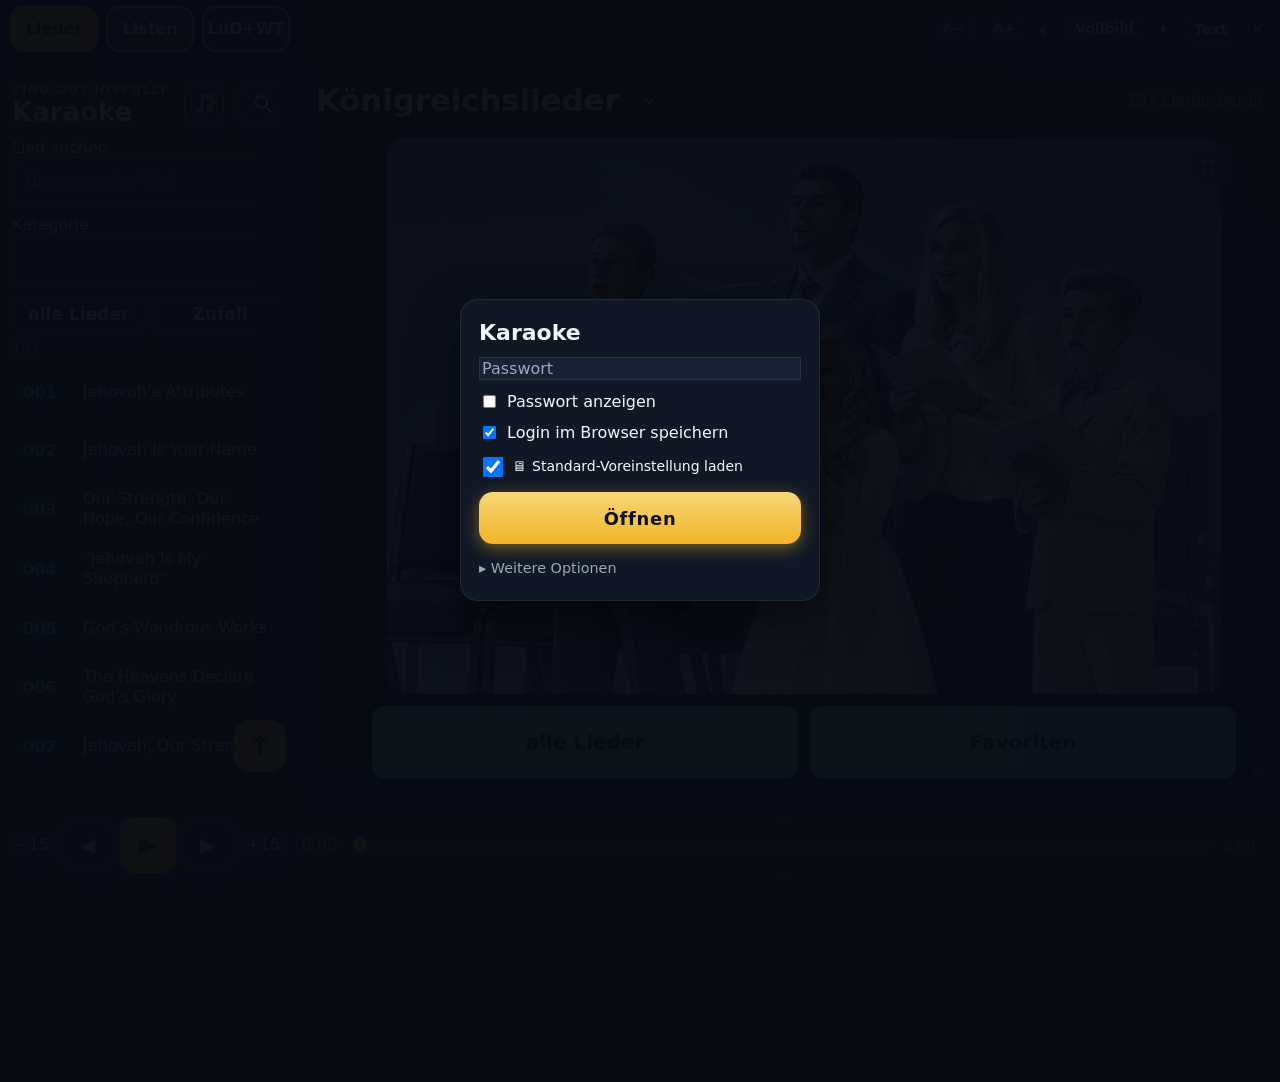
==== index.html @ accafb86 "Add files via upload" ====
<!DOCTYPE html>
<html lang="de">
<head>
  <meta charset="UTF-8" />
  <meta name="viewport" content="width=device-width, initial-scale=1, viewport-fit=cover" />
  <meta name="theme-color" content="#070b14" />
  <meta name="color-scheme" content="dark light" />
  <script src="theme.js"></script>
  <meta name="apple-mobile-web-app-capable" content="yes" />
  <meta name="apple-mobile-web-app-status-bar-style" content="black-translucent" />
  <meta name="description" content="Karaoke für Smartphone, Tablet und Tesla-Browser. Liedliste, Player und LRC-Text." />
  <title>Tesla Karaoke</title>
  <link rel="manifest" href="manifest.json" />
  <link rel="icon" href="icon.svg" type="image/svg+xml" />
  <link rel="apple-touch-icon" href="icon.svg" />
  <link rel="stylesheet" href="style.css" />
  <link rel="stylesheet" href="skins.css" />
  <link rel="stylesheet" href="skins2.css" />
  <link rel="stylesheet" href="skins3.css" />
  <link rel="stylesheet" href="skins4.css" />
  <link rel="stylesheet" href="skins5.css" />
  <link rel="stylesheet" href="covers.css" />
  <link rel="stylesheet" href="v116.css" />
  <link rel="stylesheet" href="v118.css" />
  <link rel="stylesheet" href="v119.css" />
  <link rel="stylesheet" href="v124.css" />
  <link rel="stylesheet" href="v125.css" />
  <link rel="stylesheet" href="v126.css" />
  <link rel="stylesheet" href="v128.css" />
  <link rel="stylesheet" href="v130.css" />
  <link rel="stylesheet" href="v131.css" />
  <link rel="stylesheet" href="v148.css" />
  <script src="password.js"></script>
</head>
<body>
  <div id="loginGate" class="login-gate" hidden>
    <form id="loginForm" class="login-card">
      <h2>Karaoke</h2>
      <input id="loginPassword" type="password" autocomplete="current-password" placeholder="Passwort" required />
      <label class="remember"><input id="showPw" type="checkbox" /> Passwort anzeigen</label>
      <label class="remember"><input id="rememberLogin" type="checkbox" checked /> Login im Browser speichern</label>
      <label id="loginAutoRow" class="set-row check login-auto" hidden><input id="loginAuto" type="checkbox" /> <span id="loginAutoIcon" class="la-ico"></span> <span id="loginAutoText"></span></label>
      <button id="loginSubmit" class="chip login-open" type="submit">Öffnen</button>
      <p id="loginError" class="login-error" hidden>Passwort stimmt nicht</p>
      <button id="loginMore" class="login-more" type="button" aria-expanded="false">▸ Weitere Optionen</button>
      <div id="loginExtra" class="login-extra" hidden>
        <p class="ap-title">Voreinstellung für dieses Gerät <small>(freiwillig)</small></p>
        <div class="tesla-row">
          <label class="set-row check"><input id="loginTesla" class="login-preset" data-p="tesla" type="checkbox" /> <img src="tesla-icon.png" alt="" width="26" height="26" /> <span>Tesla</span></label>
          <button id="loginTeslaInfo" class="meta-i-small" type="button" aria-expanded="false" aria-label="Erklärung"><svg viewBox="0 0 24 24" width="16" height="16" aria-hidden="true"><path d="M6 9l6 6 6-6" fill="none" stroke="currentColor" stroke-width="3" stroke-linecap="round" stroke-linejoin="round"/></svg></button>
        </div>
        <small id="loginTeslaText" class="set-hint" hidden>Tesla setzt: automatisch abspielen an, weitere Lieder, Art-Kennzeichen und Art-Buttons aus, Favoriten-Stern oben und unten, Lupe und Player nur nach langem Drücken, Carag aus, Design wie Gerät/Tesla, Abgleich bis 2 gelöschte Lieder. Dafür ist kein Benutzer nötig.</small>
        <div class="tesla-row">
          <label class="set-row check"><input id="loginHandy" class="login-preset" data-p="handy" type="checkbox" /> <span>📱 Handy</span></label>
          <button id="loginHandyInfo" class="meta-i-small login-info" data-for="loginHandyText" type="button" aria-expanded="false" aria-label="Erklärung"><svg viewBox="0 0 24 24" width="16" height="16" aria-hidden="true"><path d="M6 9l6 6 6-6" fill="none" stroke="currentColor" stroke-width="3" stroke-linecap="round" stroke-linejoin="round"/></svg></button>
        </div>
        <small id="loginHandyText" class="set-hint" hidden>Handy setzt die Standardwerte und dazu: Design „Handy AMOLED“, Schrift im Auswahlfenster 18 und das Auswahlfenster in ganzer Breite. Die Werte kann der Verwalter unter dem Benutzernamen „handy“ ändern. Dafür ist kein Benutzer nötig.</small>
        <div class="tesla-row">
          <label class="set-row check"><input id="loginStandard" class="login-preset" data-p="standard" type="checkbox" /> <span>🖥 Standard</span></label>
          <button id="loginStandardInfo" class="meta-i-small login-info" data-for="loginStandardText" type="button" aria-expanded="false" aria-label="Erklärung"><svg viewBox="0 0 24 24" width="16" height="16" aria-hidden="true"><path d="M6 9l6 6 6-6" fill="none" stroke="currentColor" stroke-width="3" stroke-linecap="round" stroke-linejoin="round"/></svg></button>
        </div>
        <small id="loginStandardText" class="set-hint" hidden>Standard setzt die Grundwerte für Computer und Tablet: nicht automatisch abspielen, weitere Lieder und Art-Kennzeichen an, Favoriten-Stern oben und unten, Design wie Gerät, Schrift 42 (Text) und 16 (Auswahlfenster), Breite 300, Springen 15 Sekunden, Abgleich bis 2 gelöschte Lieder. Dafür ist kein Benutzer nötig.</small>
        <button id="loginApply" class="chip" type="button" hidden>Übernehmen</button>
        <div class="login-help">
          <button id="loginHelpBtn" class="help-head" type="button" aria-expanded="false" aria-controls="loginHelpBody"><span class="help-arrow">▸</span> Wofür ist was?</button>
          <div id="loginHelpBody" class="help-body" hidden>
          <small class="set-hint"><b>Voreinstellung:</b> setzt die Einstellungen dieses Geräts auf passende Startwerte (Tesla, Handy oder Standard). Dafür brauchst du keinen Namen.</small>
          <small class="set-hint"><b>Benutzername:</b> speichert deine <b>Einstellungen</b> (Design, Schriftgröße, Schalter …) auf dem Server. Meldest du dich auf einem anderen Gerät mit demselben Namen an, hast du dort dieselben Einstellungen.</small>
          <small class="set-hint"><b>Favoriten und Listen:</b> deine Sterne und Wiedergabelisten werden getrennt davon unter einem eigenen Namen abgeglichen. Mit dem Haken unten nimmst du für beides denselben Namen, das ist am einfachsten. Ohne Haken kannst du zwei verschiedene Namen wählen, zum Beispiel um Favoriten mit jemandem zu teilen.</small>
          <small class="set-hint">Alles ist freiwillig. Ohne Eingaben gilt alles nur auf diesem Gerät.</small>
          </div>
        </div>
        <label class="stack">Benutzername <small>(freiwillig, für deine Einstellungen)</small><input id="loginUser" type="text" autocomplete="off" autocapitalize="off" /></label>
        <button id="loginPwToggle" class="pw-toggle" type="button" aria-expanded="false">▸ Passwort für den Benutzer (freiwillig)</button>
        <label id="loginPwRow" class="stack" hidden><small>Nur nötig, wenn dein Benutzer ein Passwort hat oder du ihm eines geben möchtest.</small><input id="loginUserPass" type="password" autocomplete="new-password" /></label>
        <label id="loginSameRow" class="set-row check"><input class="same-name-chk" type="checkbox" /> <span>Favoriten und Listen unter demselben Namen speichern</span></label>
        <small class="set-hint">Mit Haken wird der Benutzername auch als Name für Favoriten und Listen verwendet.</small>
        <div id="loginSyncRow">
          <label class="stack">Name für den Favoriten-Abgleich <small>(freiwillig, für Favoriten und Listen)</small><input id="loginSyncName" type="text" autocomplete="off" autocapitalize="off" /></label>
          <button class="pw-toggle" type="button" data-pw="loginSyncPassRow" aria-expanded="false">▸ Passwort für den Favoriten-Abgleich (freiwillig)</button>
          <label id="loginSyncPassRow" class="stack" hidden><small>Nur nötig, wenn dieser Abgleich ein Passwort hat oder du ihm eines geben möchtest.</small><input id="loginSyncPass" type="password" autocomplete="new-password" /></label>
        </div>
      </div>
      <button id="loginBack" class="ghost" type="button" hidden>Zurück</button>
    </form>
  </div>
  <div id="titleIntro" class="title-intro" hidden>
    <p id="introNumber" class="intro-number"></p>
    <h2 id="introTitle"></h2>
  </div>
  <header class="topbar">
    <div class="tb-main">
      <button id="menuToggle" class="lieder-toggle" type="button" aria-expanded="true">Lieder</button>
      <button id="eigeneToggle" class="lieder-toggle" type="button" aria-pressed="false">Listen</button>
      <button id="ludwtToggle" class="lieder-toggle" type="button" aria-pressed="false">LuD+WT</button>
    </div>
    <div class="tb-tools">
    <div id="listTools" class="list-tools" hidden>
      <button id="listSmaller" class="ghost" type="button" aria-label="Liste kleiner">A−</button>
      <button id="listLarger" class="ghost" type="button" aria-label="Liste größer">A+</button>
      <button id="coverGalleryBtn" class="ghost cover-gal-btn" type="button" aria-label="Cover-Galerie" title="Cover-Galerie"><svg viewBox="0 0 24 24" width="22" height="22" aria-hidden="true" fill="currentColor"><path d="M3 3h8v8H3zm10 0h8v8h-8zM3 13h8v8H3zm10 0h8v8h-8z"/></svg></button>
      <button id="splitLeft" class="ghost" type="button" aria-label="Liste schmaler">←</button>
      <button id="splitRight" class="ghost" type="button" aria-label="Liste breiter">→</button>
    </div>
    <div id="favTools" class="fav-tools-main" hidden>
      <button id="syncFav" class="chip" type="button">Einstellungen</button>
    </div>
    <div class="top-actions">
      <button id="smallerBtn" class="ghost" type="button" aria-label="Schrift kleiner">A−</button>
      <button id="largerBtn" class="ghost" type="button" aria-label="Schrift größer">A+</button>
      <button id="themeBtn" class="ghost" type="button" aria-label="Design wechseln" title="Design wechseln">◐</button>
      <button id="remoteBtn" class="ghost" type="button" hidden title="Sync mit anderem Gerät (Fernsteuerung)">Sync</button>
      <button id="fullscreenBtn" class="ghost" type="button">Vollbild</button>
      <button id="autoStartBtn" class="ghost auto-ico" type="button" aria-pressed="false" aria-label="Autoplay beim Öffnen">⏵</button>
      <button id="refreshBtn" class="ghost" type="button" hidden>Neu laden</button>
      <a id="lyricsLink" class="ghost text-link" href="https://www.jw.org/en/library/music-songs/sing-out-joyfully/" target="_blank" rel="noopener">Text</a>
      <button id="closeSidebar" class="ghost x-ico" type="button" aria-label="Auswahlliste ausblenden" title="Auswahlliste ausblenden">×</button>
      <button id="logoutBtn" class="ghost" type="button" hidden>Logout</button>
    </div>
    </div>
  </header>
  <div class="app">
    <aside id="sidebar" class="sidebar">
      <header class="brand">
        <div>
          <p class="eyebrow">Sing Out Joyfully</p>
          <h1><button id="homeBtn" class="home-link" type="button">Karaoke</button><button id="ludwtSingle" class="mode-ico" type="button" aria-pressed="false" aria-label="Lieder einzeln abspielen (danach stoppen)" title="Lieder einzeln: nach jedem Lied stoppen. Aus: alle der Reihe nach.">■</button><button id="listRepeat" class="mode-ico" type="button" aria-pressed="true" aria-label="Liste wiederholen" title="Liste nach dem Ende wiederholen (auch im Zufallsmodus)">↻</button></h1>
        </div>
        <button id="playerToggle" class="ghost player-icon" type="button" aria-label="Player" aria-pressed="true"></button>
        <button id="lyricSearchToggle" class="ghost" type="button" aria-label="im Liedtext suchen"><svg viewBox="0 0 24 24" width="22" height="22" aria-hidden="true" fill="none" stroke="currentColor" stroke-width="2.4" stroke-linecap="round"><circle cx="10" cy="10" r="6.5"/><path d="M15 15l6 6"/></svg></button>
      </header>

      <div id="playlistBar" class="playlist-bar" hidden>
        <label id="playlistSelectWrap" class="search-wrap" hidden>
          <span class="sr-only">Liste</span>
          <select id="playlistSelect">
            <option value="">Liste wählen</option>
          </select>
        </label>
        <div id="playlistButtons" class="playlist-list"></div>
        <div id="playlistCreateBox" class="playlist-create" hidden>
          <input id="playlistName" type="text" placeholder="Name der Liste" autocomplete="off" />
          <button id="playlistCreate" class="chip" type="button">Erstellen</button>
        </div>
        <div id="playlistEdit" class="edit-tools" hidden>
          <input id="playlistRename" type="text" placeholder="Name ändern" autocomplete="off" />
          <button id="playlistRenameBtn" class="chip" type="button">Umbenennen</button>
          <button id="playlistDelete" class="chip danger" type="button">Löschen</button>
          <button id="playlistDeleteConfirm" class="chip danger" type="button" hidden>Wirklich löschen?</button>
        </div>
      </div>

      <div id="ludwtBar" class="playlist-bar ludwt-bar" hidden>
        <label class="search-wrap">
          <span class="sr-only">Woche</span>
          <select id="ludwtWeek" aria-label="Woche wählen"></select>
        </label>
        <button id="ludwtPlay" class="chip" type="button">▶ Woche abspielen</button>
        <div class="ludwt-nav">
          <button id="ludwtPrev" class="chip" type="button" aria-label="Woche davor"><span class="nv-t">◀ Woche zurück</span><small class="nv-d"></small></button>
          <button id="ludwtNext" class="chip" type="button" aria-label="Woche danach"><span class="nv-t">Woche vor ▶</span><small class="nv-d"></small></button>
        </div>
        <p id="ludwtInfo" class="ludwt-info"></p>
      </div>

      <label id="lyricSearchWrap" class="search-wrap" hidden>
        <span class="sr-only">im Liedtext suchen</span>
        <input id="lyricSearch" type="search" inputmode="search" placeholder="im Liedtext suchen" autocomplete="off" />
      </label>

      <label class="search-wrap">
        <span class="sr-only">Lied suchen</span>
        <input id="songSearch" type="search" inputmode="search" placeholder="Nummer oder Titel" autocomplete="off" />
      </label>

      <label class="search-wrap">
        <span class="sr-only">Kategorie</span>
        <select id="categoryFilter">
          <option value="">Alle Kategorien</option>
        </select>
      </label>
      <div id="categoryList" class="cat-list" hidden></div>
      <div id="sourceFilter" class="source-filter" hidden></div>

      <div class="filters">
        <button id="tagsBtn" class="lang-mini tags-mini" type="button" aria-pressed="false" title="Kleine Kennzeichen (Icons) bei den Liedern: kurz / immer / aus"></button>
        <button id="favoritesToggle" class="chip" type="button" aria-pressed="false">alle Lieder</button>
        <button id="shuffleBtn" class="chip" type="button" aria-pressed="false">Zufall</button>
        <span id="songCount" class="count">0</span>
      </div>

      <ul id="songList" class="song-list" aria-label="Lieder"></ul>
      <label id="sortWrap" class="search-wrap sort-wrap" hidden>
        <span class="sr-only">Sortieren</span>
        <select id="sortSel"><option value="">Sortieren nach … (Standard: Nummer)</option><option value="num">Lied-Nummer</option><option value="name">Name des Liedes</option><option value="cat">Kategorie</option></select>
      </label>
      <div id="listFoot" class="list-foot">
        <button id="footToggle" class="foot-toggle" type="button" aria-expanded="false" aria-label="Weitere Tasten ein-/ausblenden">›</button>
        <div id="footBtns" class="foot-btns" hidden>
          <button id="footSettings" class="chip" type="button">Einstellungen</button>
          <button id="footAdvanced" class="chip" type="button">Erweiterte Optionen</button>
          <button id="footGallery" class="chip" type="button">Galerie</button>
        </div>
      </div>
    </aside>
    <button id="toTopBtn" class="to-top" type="button" aria-label="Nach oben">↑</button>
    <button id="panelShow" class="chip panel-show" type="button" hidden>Panel</button>
    <div id="splitHandle" class="split-handle" hidden></div>

    <main class="stage">
      <section class="now">
        <div class="title-row" id="titleRow" hidden>
          <p id="currentNumber" class="eyebrow song-number">—</p>
          <button id="favoriteBtn" class="star-btn" type="button" aria-pressed="false" aria-label="Favorit" hidden>☆</button>
        </div>
        <h2 id="currentTitle">Königreichslieder</h2>
        <div class="meta-row">
          <p id="currentCategory" class="meta"></p>
          <p id="currentStatus">Bereit</p>
        </div>
      <div id="versionBar" class="version-bar" hidden>
        <div class="seg" role="group" aria-label="Fassung">
          <button class="seg-btn" type="button" data-ver="karaoke" aria-pressed="true">Karaoke</button>
          <button class="seg-btn" type="button" data-ver="meeting" aria-pressed="false">Instrumental</button>
          <button class="seg-btn" type="button" data-ver="video" aria-pressed="false">Video</button>
          <button class="seg-btn" type="button" data-ver="sung" aria-pressed="false">Zusammenkünfte</button>
        </div>
        <button id="verText" class="seg-btn text-opt" type="button" aria-pressed="false" hidden>Karaoketext anzeigen</button>
        <button id="verView" class="seg-btn text-opt" type="button" aria-pressed="false" hidden>Text statt Video</button>
      </div>
      </section>

      <section id="lyrics" class="lyrics" aria-live="polite">
        <div id="startPanel" class="start-panel">
          <p class="eyebrow">Sing Out Joyfully</p>
          <img class="start-image" src="start-bg.png" alt="" />
          <div class="start-actions">
            <button id="playAllBtn" class="chip" type="button">alle Lieder</button>
            <button id="playFavBtn" class="chip" type="button">Favoriten</button>
          </div>
          <button id="egg1" class="egg egg-l" type="button" data-src="egg1.mp4" aria-label="Überraschung 1"><svg viewBox="0 0 24 24" width="16" height="16" aria-hidden="true"><path fill="currentColor" fill-rule="evenodd" d="M3 2.5l5.2 4h7.6l5.2-4V12c0 5.2-4 9.5-9 9.5S3 17.200 3 12zM8.600 11.200a1.100 1.100 0 100 2.200 1.100 1.100 0 000-2.200zm6.800 0a1.100 1.100 0 100 2.200 1.100 1.100 0 000-2.200zM12 15l-1.400 1.200h2.800z"/></svg></button>
          <button id="egg2" class="egg egg-r" type="button" data-src="egg2.mp4" aria-label="Überraschung 2"><svg viewBox="0 0 24 24" width="16" height="16" aria-hidden="true"><path fill="currentColor" fill-rule="evenodd" d="M3 2.5l5.2 4h7.6l5.2-4V12c0 5.2-4 9.5-9 9.5S3 17.200 3 12zM8.600 11.200a1.100 1.100 0 100 2.200 1.100 1.100 0 000-2.200zm6.800 0a1.100 1.100 0 100 2.200 1.100 1.100 0 000-2.200zM12 15l-1.400 1.200h2.800z"/></svg></button>
        </div>
      </section>
    </main>
  </div>

  <footer class="flyer" aria-label="Wiedergabe">
    <div class="transport">
      <button id="back15" class="round" type="button" aria-label="15 Sekunden zurück">−15</button>
      <button id="prevBtn" class="round nav" type="button" aria-label="Vorheriges Lied">◀</button>
      <button id="playBtn" class="round play" type="button" aria-label="Play">▶</button>
      <button id="nextBtn" class="round nav" type="button" aria-label="Nächstes Lied">▶</button>
      <button id="fwd15" class="round" type="button" aria-label="15 Sekunden vor">+15</button>
      <button id="favoriteBtn2" class="round fav2" type="button" aria-pressed="false" aria-label="Favorit">☆</button>
      <div id="bufBar" class="buf-bar" aria-hidden="true"><i></i></div>
    </div>
    <div class="timeline">
      <div class="nav-row"><p id="prevSong" class="nav-song">—</p><button id="waveToggle" class="chip wave-toggle" type="button" hidden>Welle</button></div>
      <div class="bar-row">
        <button id="currentTime" class="time-btn" type="button" title="Lied neu starten">0:00</button>
        <input id="progressBar" type="range" min="0" max="1000" value="0" aria-label="Position" />
        <span id="duration">0:00</span>
      </div>
      <canvas id="spectrum" class="spectrum" hidden></canvas>
      <p id="nextSong" class="nav-song">—</p>
    </div>
  </footer>

  <div id="warnModal" class="login-gate" hidden>
    <form id="warnForm" class="login-card">
      <h2>ACHTUNG</h2>
      <p>Vorhandene Favoriten und Listen werden ersetzt.</p>
      <button class="chip" type="submit">Ersetzen</button>
      <button id="warnCancel" class="ghost" type="button">Abbrechen</button>
    </form>
  </div>
  <div id="codeModal" class="login-gate" hidden>
    <form id="codeForm" class="login-card">
      <div id="whoBadge" class="who-badge" aria-label="Sync-Status"></div>
      <div class="code-x-wrap"><button id="codeX" class="code-x" type="button" aria-label="Fenster schließen" title="Fenster schließen">×</button></div>
      <p class="eyebrow" id="codeEyebrow">Favoriten</p>
      <button id="metaToggle" data-tab="abgleich" class="ghost meta-i" type="button" hidden>i</button>
      <h2 id="codeTitle">Code</h2>
      <div id="setTabs" class="set-tabs" role="tablist">
        <button class="seg-btn" type="button" data-settab="allgemein">Allgemein</button>
        <button class="seg-btn" type="button" data-settab="design">Design</button>
        <button class="seg-btn" type="button" data-grp="daten">Sichern</button>
        <button class="seg-btn" type="button" data-grp="sync">Synchronisieren</button>
        <button class="seg-btn" type="button" data-grp="bewert">Anpassungen</button>
        <button class="seg-btn" type="button" data-settab="abgleich" hidden>Favoriten-Abgleich</button>
        <button class="seg-btn" type="button" data-settab="sichern" hidden>Daten</button>
        <button class="seg-btn" type="button" data-settab="fehlend" hidden>Fehlende Lieder</button>
        <button class="seg-btn" type="button" data-settab="ludwt" hidden>Wochenlieder LuD+WT</button>
      </div>
      <div id="grpTabs" class="set-tabs sub-tabs" hidden></div>
      <h3 class="set-h" data-tab="abgleich">Favoriten &amp; Listen abgleichen</h3>
      <div class="sync-choice" data-tab="abgleich">
        <button id="syncLocal" class="chip" type="button">Lokal, eigenes Passwort</button>
        <button id="syncDevice" class="chip" type="button">Anderes Gerät</button>
      </div>
      <input id="codeInput" data-tab="abgleich" type="text" minlength="4" placeholder="eigenes Passwort, mind. 4 Zeichen" autocomplete="off" />
      <button id="syncPassToggle" class="pw-toggle" data-tab="abgleich" data-pw="syncPassStoreRow" type="button" aria-expanded="false">▸ Passwort für den Favoriten-Abgleich (freiwillig)</button>
      <div id="syncPassStoreRow" data-tab="abgleich" class="user-new" hidden>
        <small class="set-hint">Nur nötig, wenn du Favoriten und Listen schützen möchtest. Gilt dann für alle deine Geräte mit diesem Namen. Sonst leer lassen.</small>
        <input id="syncPass" type="password" autocomplete="new-password" />
        <button id="syncPassClear" class="chip" type="button" hidden>Passwort entfernen</button>
      </div>
      <label class="set-row check" data-tab="abgleich"><input class="same-name-chk" type="checkbox" /> <span>Gleicher Name für Favoriten-Abgleich und Einstellungen</span></label>
      <div id="syncUserBox" data-tab="abgleich" class="user-new" hidden>
        <label class="stack">Benutzer für die Einstellungen <input id="syncUser" type="text" autocomplete="off" autocapitalize="off" placeholder="z. B. anna" /></label>
        <button class="pw-toggle" type="button" data-pw="syncPassRow" aria-expanded="false">▸ Passwort (freiwillig)</button>
        <label id="syncPassRow" class="stack" hidden><small>Nur nötig, wenn du den Benutzer schützen möchtest. Sonst leer lassen.</small><input id="syncUserPass" type="password" autocomplete="new-password" /></label>
        <small class="set-hint">Mit „Synchronisieren“ werden Favoriten und Listen abgeglichen und der Benutzer für die Einstellungen angemeldet.</small>
      </div>
      <img id="syncQr" data-tab="abgleich" alt="" hidden />
      <p id="syncLink" data-tab="abgleich" class="sync-link" hidden></p>
      <details id="qrLog" data-tab="abgleich" class="qr-log" hidden><summary>Protokoll (zur Fehlersuche)</summary><pre id="qrLogText" style="white-space:pre-wrap;font-size:11px;max-height:30vh;overflow:auto;user-select:text"></pre></details>
      <button id="copyLink" data-tab="abgleich" class="chip" type="button" hidden>Kopieren</button>
      <p id="syncMeta" data-tab="abgleich" class="login-error" hidden></p>
      <button id="codeOk" data-tab="abgleich" class="chip" type="submit">QR-Code erzeugen</button>
      <p id="codeMessage" data-tab="abgleich" class="login-error"></p>
      <p id="syncInfo" data-tab="abgleich" class="login-error" hidden></p>
      <button id="syncLast" data-tab="abgleich" class="chip" type="button" hidden>Letzte Änderungen ansehen</button>
      <div id="syncSettings" data-tab="abgleich" class="sync-settings" hidden>
        <label class="set-row">Automatisch abgleichen, auch wenn bis zu
          <input id="syncAutoMax" type="number" min="0" max="999" inputmode="numeric" value="0" />
          Lieder gelöscht wurden</label>
        <small class="set-hint">0 = bei jeder Löschung nachfragen</small>
      </div>
      <button id="syncDelete" data-tab="abgleich" class="chip danger" type="button" hidden>Alles löschen</button>
      <div id="subTabs" data-tab="allgemein" class="set-tabs sub-tabs" hidden>
        <button class="seg-btn" type="button" data-sub="einst">Einstellungen</button>
        <button class="seg-btn" type="button" data-sub="vor">Voreinstellungen</button>
        <button class="seg-btn sub-tesla-btn" type="button" data-sub="tesla">🚗 Tesla</button>
      </div>
      <div id="teslaTestBox" data-tab="allgemein" data-sub="tesla" class="autoplay-box" hidden>
        <p class="ap-title">Tesla-Tests: Media Session (zusätzlich)</p>
        <label class="set-row check"><input id="testSilentOpt" type="checkbox" /> Stilles Dauersignal aktiv</label>
        <label class="set-row check"><input id="testForceAudioOpt" type="checkbox" /> Audio-Element erzwingen (statt Video)</label>
        <label class="set-row check"><input id="testPosAlwaysOpt" type="checkbox" /> Position dauernd melden</label>
        <label class="set-row check"><input id="testReRegOpt" type="checkbox" /> Tasten nach jedem Lied neu anmelden</label>
        <label class="set-row">Anmelde-Variante (keyVar)
          <select id="keyVarOpt">
            <option value="0">0 – Standard</option>
            <option value="1">1 – nur Vor/Zurück</option>
            <option value="2">2 – Vor/Zurück + Spul, ohne seekto</option>
            <option value="4">4 – erst 1,5 s nach Start anmelden</option>
            <option value="5">5 – wie 0 + Stopp-Taste</option>
            <option value="6">6 – nur Vor/Zurück + Stopp-Taste</option>
            <option value="7">7 – wie die alte Version</option>
            <option value="8">8 – Audio erzwingen + Position immer</option>
            <option value="9">9 – Audio erzwingen + stilles Signal aus</option>
            <option value="10">10 – Audio erzwingen + Handler nach play neu</option>
          </select>
        </label>
        <small class="set-hint">Zum Testen der Tesla-Vor-/Zurück-Tasten. Nach Änderung Seite neu laden. Variante 8–10 schalten Audio-Element und stille Signale automatisch.</small>
      </div>
      <div id="presetBox" data-tab="allgemein" data-sub="vor" class="autoplay-box" hidden>
        <button id="caragOpen2" class="carag-open" type="button" aria-label="Weitere Einstellungen"><svg viewBox="0 0 24 24" width="16" height="16" aria-hidden="true"><path fill="currentColor" fill-rule="evenodd" d="M3 2.5l5.2 4h7.6l5.2-4V12c0 5.2-4 9.5-9 9.5S3 17.200 3 12zM8.600 11.200a1.100 1.100 0 100 2.200 1.100 1.100 0 000-2.200zm6.800 0a1.100 1.100 0 100 2.200 1.100 1.100 0 000-2.200zM12 15l-1.400 1.200h2.800z"/></svg></button>
        <div id="sysEditor" hidden>
          <p id="sysTitle" class="ap-title"></p>
          <small id="sysWhen" class="set-hint"></small>
          <div id="sysRows" class="preset-rows"></div>
          <div class="adv-btns">
            <button id="sysSave" class="chip primary-chip" type="button">Speichern</button>
            <button id="sysFactory" class="chip" type="button">Werkseinstellung wiederherstellen</button>
            <button id="sysCancel" class="chip" type="button">Abbrechen</button>
          </div>
          <button id="sysMoreToggle" class="pw-toggle sys-more-tog" type="button" aria-expanded="false" aria-label="Notfall" title="Notfall-Optionen">▸</button>
          <div id="sysMore" hidden>
            <small class="set-hint">Werkseinstellung festlegen: Die Werte, die gerade in den Feldern stehen, werden die neue Werkseinstellung (das liefert „Werkseinstellung wiederherstellen“). Die normale Voreinstellung ändert sich dadurch nicht. Das Schreib-Passwort wird noch einmal verlangt.</small>
            <button id="sysSetFactory" class="chip danger" type="button">Aktuelle Werte als Werkseinstellung festlegen</button>
            <button id="sysMore2Toggle" class="pw-toggle sys-more-tog" type="button" aria-label="Ganz im Notfall">▸</button>
            <div id="sysMore2" hidden>
              <small class="set-hint">Ganz im Notfall: vergisst die selbst festgelegte Werkseinstellung und stellt die ursprünglich im Programm eingebaute wieder her. Das Schreib-Passwort wird noch einmal verlangt.</small>
              <button id="sysFactoryClear" class="chip danger" type="button">Auf ursprüngliche (eingebaute) Werkseinstellung zurücksetzen</button>
            </div>
          </div>
          <small id="sysMsg" class="set-hint"></small>
        </div>
        <div id="userArea">
        <p class="ap-title">Benutzer und Voreinstellungen</p>
        <p id="userLine" class="user-line"></p>
        <label class="stack">Benutzer <select id="userSel"></select></label>
        <div id="userNew" class="user-new" hidden>
          <label class="stack">Benutzername <input id="userName" type="text" autocomplete="off" autocapitalize="off" placeholder="z. B. anna" /></label>
          <button class="pw-toggle" type="button" data-pw="userPassRow" aria-expanded="false">▸ Passwort (freiwillig)</button>
          <label id="userPassRow" class="stack" hidden><small>Nur nötig, wenn du den Benutzer schützen möchtest. Sonst leer lassen.</small><input id="userPass" type="password" autocomplete="new-password" /></label>
          <button id="userGo" class="chip" type="button">Weiter</button>
        </div>
        <div class="adv-btns">
          <button id="userOut" class="chip" type="button">Abmelden</button>
          <button id="userLink" class="chip" type="button">Mit anderem Benutzer verknüpfen</button>
        </div>
        <small id="userMsg" class="set-hint"></small>
        <label id="presetSameRow" class="set-row check"><input class="same-name-chk" type="checkbox" /> <span>Gleicher Name für Favoriten-Abgleich und Einstellungen</span></label>
        <small id="presetSameText" class="set-hint" hidden></small>
        <div class="pr-view" role="group" aria-label="Anzeige">
          <button id="pvUser" class="chip" type="button" aria-pressed="true">Werte des Benutzers</button>
          <button id="pvSync" class="chip" type="button" aria-pressed="false">Sync: dieses Gerät</button>
        </div>
        <button id="pvAdopt" class="chip" type="button" hidden>Gerätewerte in den Benutzer übernehmen</button>
        <small id="pvHint" class="set-hint"></small>
        <small id="prLegend" class="pr-legend"><i class="pr-dot same"></i> grün: gleich wie auf diesem Gerät (bzw. wie Standard, wenn kein Benutzer angemeldet ist) &nbsp; <i class="pr-dot diff"></i> orange: anders</small>
        <div id="presetRows" class="preset-rows"></div>
        <div class="adv-btns">
          <button id="presetApply" class="chip" type="button">Meine gespeicherten Werte anwenden</button>
          <button id="teslaApply" class="chip" type="button">Tesla-Voreinstellung auf dieses Gerät anwenden</button>
          <button id="handyApply" class="chip" type="button">Handy-Voreinstellung auf dieses Gerät anwenden</button>
          <button id="stdApply" class="chip" type="button">Standard-Voreinstellung auf dieses Gerät anwenden</button>
        </div>
        <button id="adminToggle" class="pw-toggle" type="button" aria-expanded="false">▸ Verwaltung und Zurücksetzen</button>
        <div id="adminBox" class="admin-box" hidden>
          <p class="ap-title">Alles zurücksetzen</p>
          <small class="set-hint">Setzt alle Einstellungen des angemeldeten Benutzers (und dieses Geräts) auf die Werte von „Standard“, „Handy“ oder „Tesla“ zurück. Vorher kommt eine Sicherheitsabfrage.</small>
          <div class="adv-btns">
            <button id="stdReset" class="chip" type="button">Standard Voreinstellungen</button>
            <button id="teslaReset" class="chip" type="button">Tesla Voreinstellungen</button>
            <button id="handyReset" class="chip" type="button">Handy Voreinstellungen</button>
          </div>
          <p class="ap-title">Dieses Gerät auf Werkszustand</p>
          <small class="set-hint">Löscht alles auf diesem Gerät (Einstellungen, Anmeldung, lokale Favoriten, Zwischenspeicher), als wäre es ein neuer Browser. Es kommen zwei Sicherheitsabfragen.</small>
          <div class="adv-btns"><button id="factoryReset" class="chip danger" type="button">Gerät zurücksetzen …</button></div>
          <p class="ap-title">Cloudflare-Protokoll (Logs)</p>
          <small class="set-hint">Standardmäßig aus (spart Cloudflare-Kontingent). Bei Bedarf für einige Stunden oder Tage einschalten – danach schaltet es sich selbst wieder ab. Braucht das Schreib-Passwort (WRITE_KEY).</small>
          <div class="adv-btns">
            <select id="logModeSel" aria-label="Dauer"><option value="0">aus</option><option value="2">2 Stunden</option><option value="6">6 Stunden</option><option value="24">1 Tag</option><option value="72">3 Tage</option><option value="168">7 Tage</option></select>
            <button id="logModeSet" class="chip" type="button">Übernehmen</button>
          </div>
          <small id="logModeState" class="set-hint"></small>
          <p class="ap-title">Benutzer</p>
          <div class="adv-btns"><button id="userDel" class="chip danger" type="button">Benutzer löschen</button></div>
          <small class="set-hint">Standard und Tesla ändern: oben im Feld „Neuer Benutzer“ den Namen „standard“, „handy“ oder „tesla“ eingeben und das Schreib-Passwort (WRITE_KEY) eingeben.</small>
        </div>
        <small class="set-hint">Ein Haken bedeutet: Diese Einstellung gehört zum Benutzer. Ihr aktueller Wert wird automatisch auf dem Server gespeichert und beim Anmelden und bei jedem Start wieder gesetzt. Vorher zeigt ein aufklappbares Fenster, was sich ändert.</small>
        </div>
        <button id="themeShownToggle" class="pw-toggle" type="button" aria-expanded="false">▸ Designs im Hauptfenster auswählen</button>
        <div id="themeShownBox" hidden></div>
      </div>
      <div id="themeBox" data-tab="design" class="autoplay-box" hidden></div>
      <div data-tab="design" class="autoplay-box" id="lyrColBox">
        <h3 class="set-grp">Karaoke-Schriftfarbe</h3>
        <p class="set-grp-d">Farbe des Liedtexts getrennt vom Design. Ohne eigene Farbe gilt die des Designs.</p>
        <label class="set-row">Aktive Zeile <input id="advLyrOn" type="color" value="#ffd54a" /></label>
        <label class="set-row">Übrige Zeilen <input id="advLyrOff" type="color" value="#9a9a9a" /></label>
        <button id="advLyrReset" type="button" class="chip">Farben vom Design verwenden</button>
      </div>
      <div id="fehlendBox" data-tab="fehlend" class="fehlend-box"></div>
      <div id="syncStatBox" data-tab="syncstat" class="autoplay-box rt-wrap st-box"></div>
      <div id="zeitBox" data-tab="zeit" class="autoplay-box rt-wrap st-box"></div>
      <div id="statBox" data-tab="stat" class="autoplay-box rt-wrap st-box"></div>
      <div id="bewBox" data-tab="bew" class="autoplay-box rt-wrap"></div>
      <div id="kihBox" data-tab="kihist" class="autoplay-box rt-wrap"></div>
      <div id="backupBox" data-tab="sichern" class="backup-box">
        <p class="ap-title">Favoriten sichern und übertragen</p>
        <button id="exportFav" class="chip" type="button">Favoriten exportieren</button>
        <button id="importFav" class="chip" type="button">Favoriten importieren</button>
        <small class="set-hint">Exportieren: Favoriten und Listen als Code/QR oder mit eigenem Passwort sichern. Importieren: auf einem anderen Gerät laden.</small>
      </div>
      <h3 class="set-grp" data-tab="allgemein" data-sub="einst">Wiedergabe</h3>
      <p class="set-grp-d" data-tab="allgemein" data-sub="einst">Wie Lieder starten, weiterlaufen und gesteuert werden.</p>
      <div id="autoPlayBox" data-tab="allgemein" data-sub="einst" class="autoplay-box" hidden>
        <p class="ap-title">Start und Weiterspielen</p>
        <label class="set-row check"><input id="autoPlayOpt" type="checkbox" /> Beim Öffnen automatisch abspielen</label>
        <small class="set-hint">Die Seite startet das zuletzt gehörte Lied von selbst, sobald du sie öffnest. Praktisch im Auto. Mit dem kleinen ⏵ oben rechts schaltest du das jederzeit um. Manche Browser erlauben den Start erst nach einem Tipp.</small>
        <label class="set-row check"><input id="karaokeOnlyOpt" type="checkbox" /> Automatisch nur Karaoke-Lieder spielen</label>
        <small class="set-hint">Mit Haken läuft nach jedem Lied automatisch (in der Reihenfolge der Liste oder im Zufall) nur das nächste Karaoke-Lied weiter. Lieder, zu denen es noch keine Karaoke-MP3 gibt, werden übersprungen; die wählst du von Hand. Ohne Haken laufen auch diese Lieder automatisch mit. Die Tasten ◀ ▶ und die Auswahl in der Liste bleiben immer frei.</small>
      </div>
      <div id="advPlay" data-tab="allgemein" data-sub="einst" class="autoplay-box adv-part" hidden>
        <p class="ap-title">Springen und Fernsteuerung</p>
        <label class="set-row">Springen zurück (Sekunden) <input id="advBack" type="number" min="1" max="300" inputmode="numeric" /></label>
        <small class="set-hint">So viele Sekunden springt die Taste links neben Play zurück. Bei aktiver Lupe stellst du die Weite auch durch langes Drücken auf die Taste ein.</small>
        <label class="set-row">Springen vor (Sekunden) <input id="advFwd" type="number" min="1" max="300" inputmode="numeric" /></label>
        <small class="set-hint">So viele Sekunden springt die Taste rechts neben Play vor.</small>
        <label class="set-row">Fernsteuerung: Abfrage im Ruhezustand (Sekunden) <input id="advRcIdle" type="number" min="2" max="60" inputmode="numeric" /></label>
        <small class="set-hint">Wie oft dieses Gerät beim anderen Gerät nachfragt, wenn gerade nichts bedient wird (Standard 10). Nach einer Bedienung fragt es kurz schneller nach. Kleiner = reagiert schneller, aber mehr Datenverkehr.</small>
      </div>
      <div id="listenBox" data-tab="allgemein" data-sub="einst" class="autoplay-box" hidden>
        <p class="ap-title">Mithören (Sync)</p>
        <label class="set-row check"><input id="rcListenStart" type="checkbox" /> Mithören ruckelfrei: nur beim Drücken auf Play synchronisieren, dann läuft das Lied hier selbstständig weiter</label>
        <small class="set-hint">Ohne Haken wird laufend nachgeführt (genauer, kann auf dem Handy stocken). Mit Haken springt dieses Gerät beim Play-Druck und beim Liedwechsel einmal zur richtigen Stelle und spielt dann ohne Eingriffe.</small>
      </div>
      <h3 class="set-grp" data-tab="allgemein" data-sub="einst">Liste und Auswahl</h3>
      <p class="set-grp-d" data-tab="allgemein" data-sub="einst">Was in der Liedliste steht und wie sie aussieht.</p>
      <div id="extraBox" data-tab="allgemein" data-sub="einst" class="autoplay-box" hidden>
        <p class="ap-title">Weitere Lieder</p>
        <label class="set-row check"><input id="extraSongsOpt" type="checkbox" /> Weitere Lieder aus den anderen Verzeichnissen (Instrumental, Zusammenkünfte, Video) in der Liste anzeigen</label>
        <small class="set-hint">Normalerweise zeigt die Liste nur Lieder mit Karaoke-MP3. Mit dem Haken kommen auch Lieder dazu, die es nur als Instrumental, Zusammenkünfte-Aufnahme oder Video gibt. Dann erscheint bei aktiver Lupe eine Auswahl „Karaoke / Instrumental / Video / Zusammenkünfte“. Diese Lieder sind farblich abgesetzt und lassen sich ganz normal in Wiedergabelisten speichern.</small>
      </div>
      <div id="tagsBox" data-tab="allgemein" data-sub="einst" class="autoplay-box" hidden>
        <p class="ap-title">Kennzeichen in der Liste</p>
        <label class="set-row check"><input id="srcTagsOpt" type="checkbox" /> Kleine Art-Kennzeichen (K, ♪, ▶, Z) unter den Liedern in der Auswahl anzeigen</label>
        <label class="set-row check"><input id="srcTagsFade" type="checkbox" /> Nur kurz einblenden (beim Start eines Liedes), mit der Maus darüber wieder anzeigen</label>
        <small class="set-hint">Die kleinen Buchstaben unter dem Liedtitel zeigen, bei welchen Arten ein Lied vorhanden ist. Im Tesla kannst du sie ausschalten, wenn sie stören. Sie erscheinen nur, wenn „Weitere Lieder“ aktiv ist.</small>
      </div>
      <div id="verBarBox" data-tab="allgemein" data-sub="einst" class="autoplay-box" hidden>
        <p class="ap-title">Art-Buttons</p>
        <label class="set-row check"><input id="verBarOpt" type="checkbox" /> Art-Buttons (Karaoke / Instrumental / Video / Zusammenkünfte) immer anzeigen</label>
        <label class="set-row check"><input id="verBarFade" type="checkbox" /> Nur kurz einblenden (beim Start eines Liedes), mit der Maus darüber wieder anzeigen</label>
        <label class="set-row">Ausblenden nach (Sekunden; gilt für Art-Buttons und Kennzeichen) <input id="fadeSec" type="number" min="1" max="60" inputmode="numeric" /></label>
        <small class="set-hint">Die Art-Buttons wechseln beim aktuellen Lied zwischen Karaoke, Instrumental, Video und Zusammenkünfte. „Nur kurz einblenden“ blendet sie nach der eingestellten Zeit aus, damit sie nicht stören; ein Tipp oder die Maus darüber zeigt sie wieder. Sonst erscheinen sie nur bei aktiven erweiterten Optionen (Lupe) und im Bearbeitungsmodus.</small>
      </div>
      <div id="favBox" data-tab="allgemein" data-sub="einst" class="autoplay-box" hidden>
        <button id="caragOpen" class="carag-open" type="button" aria-label="Weitere Einstellungen"><svg viewBox="0 0 24 24" width="16" height="16" aria-hidden="true"><path fill="currentColor" fill-rule="evenodd" d="M3 2.5l5.2 4h7.6l5.2-4V12c0 5.2-4 9.5-9 9.5S3 17.200 3 12zM8.600 11.200a1.100 1.100 0 100 2.200 1.100 1.100 0 000-2.200zm6.800 0a1.100 1.100 0 100 2.200 1.100 1.100 0 000-2.200zM12 15l-1.400 1.200h2.800z"/></svg></button>
        <p class="ap-title">Favoriten-Stern</p>
        <div class="set-row">Anzeigen:
          <label class="fl-mode"><input type="radio" name="favPlace" value="top" /> oben</label>
          <label class="fl-mode"><input type="radio" name="favPlace" value="bottom" /> unten (Player)</label>
          <label class="fl-mode"><input type="radio" name="favPlace" value="both" /> beide</label>
        </div>
        <label class="set-row">Tesla-Player (Mediensteuerung):
          <select id="favSeekOpt"><option value="off">Keine Taste</option><option value="back">Zurückspringen-Taste = Favorit</option><option value="fwd">Vorspringen-Taste = Favorit</option></select></label>
        <small class="set-hint">Der Tesla-eigene Player erlaubt keine eigenen Tasten. Ein ★ vor dem Titel zeigt dort den Favoriten an. Wenn der Tesla eine Springen-Taste anzeigt, kann sie hier als Favoriten-Taste dienen (dann springt sie nicht mehr).</small>
      </div>
      <div id="advList" data-tab="allgemein" data-sub="einst" class="autoplay-box adv-part" hidden>
        <p class="ap-title">Größe der Liste</p>
        <label class="set-row">Schriftgröße Auswahlfenster <input id="advListSize" type="number" min="10" max="48" inputmode="numeric" /></label>
        <small class="set-hint">Größe der Schrift in der Liedliste (10 bis 48). Das geht auch mit A− und A+ über der Liste.</small>
        <label class="set-row">Breite Auswahlfenster (px) <input id="advSidebar" type="number" min="180" max="1200" inputmode="numeric" /></label>
        <small class="set-hint">Breite der Liedliste in Pixeln (180 bis 1200). Mit den Pfeilen ← → über der Liste geht es auch. Auf dem Handy füllt die Liste meist die ganze Breite.</small>
      </div>
      <h3 class="set-grp" data-tab="allgemein" data-sub="einst">Karaoke-Text und Cover</h3>
      <p class="set-grp-d" data-tab="allgemein" data-sub="einst">Wie der mitlaufende Text und das Cover aussehen.</p>
      <div id="advBox" data-tab="allgemein" data-sub="einst" class="autoplay-box" hidden>
        <p class="ap-title">Text und Cover</p>
        <label class="set-row">Schriftgröße Karaoke-Text <input id="advScale" type="number" min="10" max="200" inputmode="numeric" /></label>
        <small class="set-hint">Größe des Textes, der beim Singen mitläuft (10 bis 200). Das geht auch mit A− und A+ oben.</small>
        <label class="set-row">Ausrichtung Karaoke-Text <select id="advAlign"><option value="skin">Design</option><option value="left">links</option><option value="center">Mitte</option><option value="right">rechts</option></select></label>
        <small class="set-hint">„Design“ übernimmt die Ausrichtung des gewählten Designs. Sonst steht der Text immer links, in der Mitte oder rechts.</small>
        <label class="set-row">Höhe der aktiven Karaoke-Zeile (% von oben, Standard 33) <input id="advLyricPos" type="number" min="5" max="95" inputmode="numeric" /></label>
        <small class="set-hint">Wo die gerade gesungene Zeile auf dem Bildschirm steht, in Prozent von oben. Kleiner = weiter oben, dann siehst du mehr kommende Zeilen.</small>
        <label class="set-row">Zweite Sprache klein darunter <select id="advSubLang"><option value="0">aus</option><option value="1">an</option></select></label>
        <small class="set-hint">Zeigt unter jeder Zeile die andere Sprache (Deutsch bzw. Englisch) in kleiner Schrift mit demselben Timecode. Das geht auch im Menü am DE/EN-Knopf.</small>
        <label class="set-row">Größe der kleinen Zeile (% der Karaoke-Schrift, 30 bis 100) <input id="advSubSize" type="number" min="30" max="100" inputmode="numeric" /></label>
        <label class="set-row">Cover anzeigen <select id="advCover"><option value="neu">Neu</option><option value="alt">Alt</option></select></label>
        <small class="set-hint">„Neu“ zeigt die gestalteten Cover, „Alt“ das ursprüngliche Bild des Liedes. Sichtbar bei aktiver Lupe.</small>
        <label class="set-row">Cover-Ordner <select id="advCoverSet"><option value="edel">Goldrahmen · Deutsch</option><option value="edel_eng">Goldrahmen · Englisch</option><option value="modern">Modern · Englisch</option><option value="modern_de">Modern · Deutsch</option><option value="alt">Original (altes Bild)</option></select></label>
        <small class="set-hint">Welche Cover-Serie überall angezeigt wird (Player, Galerie, Sperrbildschirm). Fehlt in der gewählten Serie ein Cover, erscheint das alte Bild. In der Cover-Galerie kannst du die Serie auch schnell umschalten.</small>
        <label class="set-row">Sprache der Musik <select id="advMusikLang"><option value="en">Englisch</option><option value="de">Deutsch</option></select></label>
        <small class="set-hint">Welche Karaoke-Lieder und Karaoke-Texte gespielt werden. Englisch ist der Standard (R2-Ordner „karaoke“), Deutsch kommt aus dem R2-Ordner „musik_de“. Fehlt eine deutsche Datei, wird die englische gespielt. Schnell umschalten kannst du mit dem kleinen „EN“/„DE“-Knopf neben der Liste, im Player und in der Cover-Galerie.</small>
        <label class="set-row check"><input id="advLangWarn" type="checkbox" /> Warnen, wenn Cover und Musik verschiedene Sprachen haben</label>
        <small class="set-hint">Ein Hinweisfenster erscheint, wenn du ein deutsches Cover mit englischer Musik (oder umgekehrt) kombinierst. Es bietet an, die passende Serie oder Sprache zu wählen.</small>
        <p class="set-grp-d">Startseite (Anzeige ohne laufendes Lied)</p>
        <label class="set-row">Anzeige <select id="advStartShow"><option value="image">Bild</option><option value="chor">Video (Chor)</option><option value="carousel">Karussell</option><option value="fade">Überblenden</option><option value="float">Schweben</option></select></label>
        <small class="set-hint">Was die Startseite zeigt: das Bild, das Chor-Video, ein Karussell mit den Covers, Cover im Wechsel (ein-/ausblenden) oder frei schwebende Covers wie bei einem Bildschirmschoner. Ein Tipp auf ein Cover spielt das Lied. Auf der Startseite selbst erreichst du das auch über den kleinen Pfeil neben „Königreichslieder“.</small>
        <label class="set-row">Cover-Ordner für die Startseite <select id="advStartFolders"><option value="cur">Nur der gewählte Cover-Ordner</option><option value="all">Alle Ordner abwechselnd</option><option value="list">Bestimmte Ordner …</option></select></label>
        <div id="advStartPick" class="start-pick" hidden></div>
        <label class="set-row">Reihenfolge der Covers <select id="advStartOrder"><option value="seq">nach Liednummer</option><option value="rand">Zufall</option></select></label>
        <label class="set-row">Sekunden bis zum nächsten Cover <input id="advStartSec" type="number" min="2" max="120" inputmode="numeric" /></label>
        <label class="set-row">Dauer des Überblendens (Millisekunden) <input id="advStartFade" type="number" min="100" max="5000" step="100" inputmode="numeric" /></label>
        <p class="set-grp-d">Größe der Startseiten-Ansichten (30–100 % des freien Platzes)</p>
        <label class="set-row">Bild <input id="advSz_image" type="number" min="30" max="100" step="5" inputmode="numeric" /></label>
        <label class="set-row">Video (Chor) <input id="advSz_chor" type="number" min="30" max="100" step="5" inputmode="numeric" /></label>
        <label class="set-row">Karussell <input id="advSz_carousel" type="number" min="30" max="100" step="5" inputmode="numeric" /></label>
        <label class="set-row">Überblenden <input id="advSz_fade" type="number" min="30" max="100" step="5" inputmode="numeric" /></label>
        <label class="set-row">Schweben <input id="advSz_float" type="number" min="30" max="100" step="5" inputmode="numeric" /></label>
        <button id="advSzReset" type="button" class="chip">Standardwerte wiederherstellen</button>
        <label class="set-row">Symbol „Auf anderem Gerät abspielen“ (Cast) <select id="advCastMode"><option value="always">Immer anzeigen</option><option value="lupe">Nur bei aktiver Lupe</option><option value="off">Aus</option></select></label>
        <small class="set-hint">Das Symbol steht in der Titelzeile neben ☆ und ＋. Es erscheint nur, wenn der Browser Übertragen kann (Chrome auf Android/Computer, Safari/AirPlay) – im Tesla-Browser gibt es diese Funktion nicht.</small>
        <small class="set-hint">Gilt für Karussell und Überblenden. Die Reihenfolge und die Ordner gelten für alle drei Anzeigen.</small>
        <label class="set-row">Überblenden: Übergang <select id="advStartTrans"><option value="fade">Überblenden</option><option value="stack">Kartenstapel</option><option value="slide">Schieben</option><option value="zoom">Zoom</option><option value="flip">Drehen</option><option value="mosaic">Mosaik</option><option value="rand">Zufällig gemischt</option></select></label>
        <label class="set-row">Überblenden: Dauer von Kartenstapel, Schieben, Zoom, Drehen, Mosaik (Millisekunden) <input id="advStartAnim" type="number" min="300" max="6000" step="100" inputmode="numeric" /></label>
        <label class="set-row">Karussell: Darstellung <select id="advCar3d"><option value="1">3D</option><option value="0">2D (nur verschoben)</option></select></label>
        <small class="set-hint">Übergang gilt für „Überblenden“: Kartenstapel schiebt das oberste Cover zur Seite wie die oberste Karte eines Stapels, Mosaik baut das nächste Cover aus Kacheln auf. Beide Auswahlen erreichst du auch, wenn du auf der Startseite lange auf „Überblenden“ bzw. „Karussell“ drückst.</small>
        <label class="set-row">Schweben: Geschwindigkeit in % <input id="advFloatSpd" type="number" min="20" max="300" step="10" inputmode="numeric" /></label>
        <label class="set-row">Karussell: Sekunden bis zum nächsten Cover <input id="advCarSec" type="number" min="1" max="120" inputmode="numeric" /></label>
        <label class="set-row">Karussell: Dauer der Drehung (Millisekunden) <input id="advCarMs" type="number" min="100" max="5000" step="100" inputmode="numeric" /></label>
        <small class="set-hint">Nur für das Karussell. Kleine Werte = schneller. Ohne eigene Werte gelten die Zeiten von oben.</small>
        <label class="set-row check cover-flip-row"><input id="advCoverFlip" type="checkbox" /> Tippen auf das Cover im Player wechselt (mit Drehung) zum Karaoke-Text</label>
        <small class="set-hint">Ein Tipp auf das Cover dreht es um und zeigt den Text; noch einmal tippen zeigt wieder das Cover. Sichtbar bei aktiver Lupe.</small>
        <label class="set-row check"><input id="startGif" type="checkbox" /> Startseite: GIF „Chor“ statt des Bildes zeigen</label>
        <small class="set-hint">Auf der Startseite, bevor ein Lied läuft, erscheint das animierte Chor-GIF.</small>
        <label class="set-row">Galerie: Lieder ohne Karaoke <select id="advGalNoKar"><option value="1">Dunkler</option><option value="0">Normal</option></select></label>
        <label class="set-row">Stärke des Abdunkelns (0–100) <input id="advGalNoKarAmt" type="range" min="0" max="100" step="5" /></label>
        <small class="set-hint">In der Galerie (Raster, Liste, Karussell) werden Cover von Liedern, die es in der gewählten Sprache nicht als Karaoke gibt, dunkler und blasser gezeigt.</small>
        <label class="set-row">Galerie: kleines Cover unten <select id="advGalMini"><option value="player">Player</option><option value="none">Nichts</option></select></label>
        <label class="set-row">Player: Anordnung <select id="advNpLayout"><option value="auto">Auto</option><option value="fill">Im Bild</option><option value="split">Geteilt</option></select></label>
        <small class="set-hint">„Im Bild“: Titel und Tasten liegen über dem Cover. „Geteilt“ (Bild links, Player rechts): das Cover steht frei links, der Player getrennt rechts (ab ca. 640 px Breite). Die Taste oben im Player wechselt zwischen beiden.</small>
        <button id="flugResetBtn" class="chip" type="button" hidden>Schwebend: Positionen und Größen zurücksetzen</button>
      </div>
      <h3 class="set-grp" data-tab="allgemein" data-sub="einst">Bedienung und Anzeige</h3>
      <p class="set-grp-d" data-tab="allgemein" data-sub="einst">Abstände, Schutz vor versehentlichem Tippen und Geräteinfo.</p>
      <div id="advView" data-tab="allgemein" data-sub="einst" class="autoplay-box adv-part" hidden>
        <p class="ap-title">Abstände und Schutz</p>
        <label class="set-row two"><span class="lbl">Abstand oben<br>Hauptfenster (px)</span> <input id="advTopMain" type="number" min="0" max="300" inputmode="numeric" /></label>
        <small class="set-hint">Zusätzlicher Platz am oberen Rand der Hauptseite. Hilfreich, wenn das Gerät oder der Tesla oben etwas verdeckt.</small>
        <label class="set-row two"><span class="lbl">Abstand oben<br>Einstellungen (px)</span> <input id="advTopSet" type="number" min="0" max="300" inputmode="numeric" /></label>
        <small class="set-hint">Dasselbe für dieses Einstellungsfenster.</small>
        <label class="set-row check"><input id="advHold" type="checkbox" /> Lupe und Player-Symbol nur nach langem Drücken (ca. 0,7 s)</label>
        <small class="set-hint">Schützt vor versehentlichem Antippen, zum Beispiel beim Fahren: Die Symbole reagieren erst, wenn du sie etwa 0,7 Sekunden hältst.</small>
        <label class="set-row check"><input id="advHint" type="checkbox" /> Dabei Hinweis „Länger drücken“ und Fortschrittsbalken anzeigen</label>
        <small class="set-hint">Zeigt beim Halten einen Hinweis und einen Balken, damit du siehst, wie lange noch.</small>
        <small id="advInfo" class="set-hint"></small>
        <button id="advMeasure" type="button" class="chip">Anzeigegröße genau messen</button>
        <pre id="advMeasureOut" class="set-hint" style="white-space:pre-wrap;user-select:text"></pre>
        <small class="set-hint">Zeigt die genaue Pixelgröße des sichtbaren Bereichs (ohne Browserleisten) und kopiert das Ergebnis in die Zwischenablage.</small>
      </div>
      <h3 class="set-grp" data-tab="allgemein" data-sub="einst">Sonstiges</h3>
      <p class="set-grp-d" data-tab="allgemein" data-sub="einst">Werkzeuge und Zusatzfunktionen.</p>
      <div id="caragBox" data-tab="allgemein" data-sub="einst vor" class="carag-box" hidden>
        <p class="ap-title">Carag</p>
        <label class="set-row">Wiedergabe
          <select id="eggMode"><option value="auto">Automatisch</option><option value="gif">Immer GIF</option><option value="mp4">Immer MP4</option></select></label>
        <label class="set-row check"><input id="eggFall" type="checkbox" /> Wenn das Video blockiert wird (Tesla in Fahrt), automatisch das GIF abspielen</label>
        <label class="set-row">Welches GIF
          <select id="eggGif"><option value="chor">Chor</option><option value="2">Carag vorwärts</option><option value="1">Carag rückwärts</option><option value="match">Bitte auswählen</option></select></label>
        <small class="set-hint">Die Funktion „GIF bei blockiertem Video“ ist standardmäßig aus. Der Tesla erlaubt kein Video während der Fahrt; ist sie an, spielt „Automatisch“ zuerst das Video und wechselt zum GIF, sobald es nicht läuft.</small>
      </div>
      <div id="toolsBox" data-tab="allgemein" data-sub="einst" class="autoplay-box tools-box">
        <p class="ap-title">Werkzeuge</p>
        <div class="adv-btns">
<button id="advReload" class="chip" type="button">Seite neu laden</button>
          <button id="advStart" class="chip" type="button">Anmeldefenster öffnen</button>
          <button id="advEdit" class="chip" type="button">Bearbeitungsmodus (Karaoke-Texte)</button>
          <button id="advAdvanced" class="chip" type="button">Erweiterte Optionen ein/aus</button>
        </div>
        <small class="set-hint">Erweiterte Optionen ein/aus schaltet die Funktionen der Lupe ein oder aus. Bearbeitungsmodus zeigt Werkzeuge zum Korrigieren der Karaoke-Texte. Seite neu laden holt die neueste Version. Anmeldefenster öffnen ändert Voreinstellung und Benutzer. Erweiterte Optionen sind die Funktionen der Lupe: Textsuche, Art-Buttons, Listen-Werkzeuge. Die Tesla-Voreinstellungen findest du unter „Voreinstellungen“.</small>
      </div>
      <section id="ludwtSync" data-tab="ludwt" class="ludwt-sync" hidden></section>
      <button id="codeCancel" class="ghost" type="button">Abbrechen</button>
    </form>
  </div>

  <div id="eggModal" class="egg-modal" hidden>
    <video id="eggVideo" loop playsinline></video>
    <img id="eggImg" alt="" hidden />
    <button id="eggClose" class="egg-close" type="button" aria-label="Schließen">×</button>
  </div>

  <div id="ludwtPopup" class="login-gate" hidden>
    <div class="login-card dlg-card" role="dialog" aria-labelledby="ludwtPopupTitle">
      <p class="eyebrow">Lieder LuD+WT</p>
      <h2 id="ludwtPopupTitle">Manuell aktualisieren</h2>
      <p class="dlg-text">Die Lieder werden jede Woche automatisch aktualisiert (montags). Die manuelle Aktualisierung ist nur für den Notfall gedacht, zum Beispiel wenn die automatische einmal nicht funktioniert hat.</p>
      <details id="ludwtPopupLog" class="ls-log-d" hidden></details>
      <div class="dlg-actions">
        <button id="ludwtPopupGo" class="chip" type="button">Jetzt aktualisieren</button>
        <button id="ludwtPopupClose" class="ghost" type="button">Schließen</button>
      </div>
    </div>
  </div>

  <div id="dialogModal" class="login-gate dlg-gate" hidden>
    <form id="dialogForm" class="login-card dlg-card" role="dialog" aria-labelledby="dialogTitle">
      <p id="dialogEyebrow" class="eyebrow" hidden></p>
      <h2 id="dialogTitle"></h2>
      <div id="dialogBody" class="dlg-body"></div>
      <input id="dialogInput" type="text" name="dialog-eingabe" autocomplete="off" autocapitalize="off" autocorrect="off" spellcheck="false" hidden />
      <label id="dialogCheck" class="remember" hidden><input id="dialogCheckBox" type="checkbox" /> <span id="dialogCheckText"></span></label>
      <label id="dialogShowPw" class="remember" hidden><input id="dialogShowPwBox" type="checkbox" /> Passwort anzeigen</label>
      <div id="dialogButtons" class="dlg-actions"></div>
    </form>
  </div>
  <div id="toast" class="toast" role="status" aria-live="polite" hidden></div>

  <div id="kbBar" class="kb-bar" hidden>
    <span id="kbLabel" class="kb-label"></span>
    <button id="kbDown" type="button" class="kb-step" aria-label="um 1 verringern" hidden>▼</button>
    <input id="kbInput" type="text" autocomplete="off" autocorrect="off" autocapitalize="off" spellcheck="false" />
    <button id="kbUp" type="button" class="kb-step" aria-label="um 1 erhöhen" hidden>▲</button>
    <button id="kbOk" type="button" class="kb-ok">OK</button>
  </div>
  <video id="audio" preload="none" playsinline webkit-playsinline></video>
  <script src="ludwt.js"></script>
  <script src="fehlend.js"></script>
  <div id="remoteModal" class="login-gate rm-gate" hidden><div id="rmBody" class="rm-card"></div></div>
  <div id="remotePanel" class="rc-panel" hidden></div>
  <button id="remoteBadge" class="rm-badge" type="button" data-st="ok" hidden><i class="rb-dot"></i><span class="rb-txt"></span></button>
  <script src="qr.js"></script>
  <script src="liedtitel.js"></script>
  <script src="v167.js"></script>
  <script src="app.js"></script>
  <script src="remote.js"></script>
  <script src="covers.js"></script>
  <script src="skinprof.js"></script>
  <script src="flug.js"></script>
  <script src="v116.js"></script>
  <script src="v118.js"></script>
  <script src="v119.js"></script>
  <script src="v124.js"></script>
  <script src="v125.js"></script>
  <script src="v126.js"></script>
  <script src="v128.js"></script>
  <script src="v130.js"></script>
  <script src="v131.js"></script>
  <script src="v132.js"></script>
  <script src="v152.js"></script>
  <script src="v163.js"></script>
  <script src="v171.js"></script>
</body>
</html>
---- style.css ----
:root {
  --bg: #070b14;
  --panel: #101826;
  --panel-2: #172235;
  --line: rgba(255, 255, 255, 0.08);
  --text: #f4f7fb;
  --muted: #9aa8bd;
  --accent: #f0b429;
  --accent-2: #7dd3c7;
  --shadow: 0 18px 50px rgba(0, 0, 0, 0.35);
  --sidebar: 300px;
  --lyrics: 42px;
  --safe-bottom: env(safe-area-inset-bottom, 0px);
  --flyer-h: 112px;
  --top-off: 0px;
  --set-off: 0px;
  --safe-top: calc(env(safe-area-inset-top, 0px) + var(--top-off, 0px));
  --topbar: calc(58px + var(--safe-top));
  --accent-rgb: 240, 180, 41;
  --accent2-rgb: 125, 211, 199;
  --ink-rgb: 255, 255, 255;
  --accent3: #a5b4fc;
  --bar-bg: rgba(7, 11, 20, 0.96);
  --side-bg: rgba(16, 24, 38, 0.96);
  --flyer-bg: rgba(10, 16, 28, 0.96);
  --on-accent: #1b1404;
  --on-accent-2: #08211d;
  --lyric-active: #ffd54a;
  --sel-bg: #1f5a52;
  --sel-text: #fff;
  --strong: #fff;
  --glow1: rgba(240, 180, 41, 0.12);
  --glow2: rgba(125, 211, 199, 0.08);
  --ok: #5dce7a;
  --info: #8ab4ff;
}

html, body { height: 100%; overflow: hidden; }
.sidebar { height: calc(100vh - var(--topbar) - var(--flyer-h)); overflow: auto; overscroll-behavior: contain; }
.stage { height: calc(100vh - var(--topbar) - var(--flyer-h)); overflow: auto; overscroll-behavior: contain; }
.song-list { padding-bottom: calc(var(--flyer-h) + 28px); }
.song-btn strong, .song-btn span { font-size: var(--list-size, 16px) !important; }
.now { padding-top: 18px; }
.lyrics { overflow-y: auto !important; padding-bottom: calc(var(--flyer-h) + 64px) !important; }
.sidebar { padding-bottom: calc(var(--flyer-h) + 36px); bottom: var(--flyer-h); }
@media (max-width: 860px) {
  .app { grid-template-columns: var(--sidebar) 1fr; }
  .sidebar { position: relative; width: auto; top: auto; bottom: auto; box-shadow: none; }
  .to-top { left: calc(var(--sidebar) - 66px) !important; right: auto !important; }
}
.to-top { left: calc(var(--sidebar) - 66px) !important; right: auto !important; }
@media (max-width: 860px) {
  .to-top { left: calc(min(92vw, 360px) - 68px) !important; right: auto !important; }
}
.list-tools { display: flex; gap: 6px; margin-left: 8px; }
.split-handle {
  position: fixed; top: var(--topbar); bottom: var(--flyer-h); left: var(--sidebar);
  width: 12px; margin-left: -6px; z-index: 65; cursor: col-resize;
}
.split-handle::after { content: ""; position: absolute; inset: 20% 4px; border-radius: 6px; background: rgba(var(--accent-rgb), 0.75); }
html, body { height: 100%; }
body {
  margin: 0;
  background:
    radial-gradient(900px 480px at 10% -10%, var(--glow1), transparent 55%),
    radial-gradient(800px 500px at 100% 0%, var(--glow2), transparent 50%),
    var(--bg);
  color: var(--text);
  font-family: "Segoe UI", system-ui, sans-serif;
}
button, input { font: inherit; color: inherit; }
button { cursor: pointer; }

.lieder-toggle, .topbar .ghost, .star-btn {
  min-height: 40px;
  padding: 0 12px;
  border: 1px solid var(--line);
  border-radius: 12px;
  background: var(--panel-2);
  font-size: 15px;
  font-weight: 800;
  text-decoration: none;
  color: inherit;
  display: inline-flex;
  align-items: center;
}
.topbar {
  position: fixed;
  top: 0;
  left: 0;
  right: 0;
  z-index: 50;
  display: flex;
  align-items: center;
  justify-content: space-between;
  gap: 8px;
  height: var(--topbar);
  padding: calc(6px + var(--safe-top)) calc(10px + env(safe-area-inset-right, 0px)) 6px calc(10px + env(safe-area-inset-left, 0px));
  background: var(--bar-bg);
  border-bottom: 1px solid var(--line);
  flex-wrap: nowrap;
}
.top-actions { display: flex; gap: 6px; margin-left: auto; flex-wrap: nowrap; }
.lieder-toggle, .topbar .ghost {
  min-height: 36px;
  height: 36px;
  padding: 0 10px;
  font-size: 14px;
}
#lyricSearchToggle { min-width: 48px; min-height: 48px; font-size: 28px; border-radius: 14px; }
.start-actions .chip {
  min-height: 72px;
  min-width: 150px;
  font-size: 20px;
  background: var(--accent-2);
  color: var(--on-accent-2);
  border: 0;
}
.title-row, .meta-row { display: flex; align-items: center; justify-content: space-between; gap: 10px; }
.title-row { margin-bottom: 2px; }
.now { display: block; padding-bottom: 4px; }
.now h2 { margin: 0 0 2px; }
.meta-row .meta, #currentStatus { margin: 0; }
#currentStatus { text-align: right; }
.search-wrap select { min-height: 48px; width: 100%; }
[hidden] { display: none !important; }
.to-top {
  position: fixed;
  right: 14px;
  bottom: calc(var(--flyer-h) + 16px);
  z-index: 70;
  width: 52px;
  height: 52px;
  border: 0;
  border-radius: 16px;
  background: var(--accent);
  color: var(--on-accent);
  font-size: 28px;
  font-weight: 800;
  box-shadow: var(--shadow);
}
.app.sidebar-hidden .to-top { display: none; }
@media (min-width: 861px) {
  .to-top { left: calc(var(--sidebar) - 66px); right: auto; }
}
.start-image { width: 100%; height: auto; max-height: none; object-fit: contain; border-radius: 18px; }
.home-link { border: 0; background: transparent; padding: 0; font: inherit; font-weight: 800; }
.lyrics { padding-bottom: calc(var(--flyer-h) + 36px); }
.timeline { flex: 1 1 auto; width: 100%; min-width: 0; }
.bar-row { width: 100%; }
.bar-row input { flex: 1 1 auto; width: 100%; min-width: 80px; }
.start-panel { display: flex; flex-direction: column; align-items: flex-start; gap: 16px; }
.start-panel .eyebrow { font-size: 28px; letter-spacing: 0.08em; }
.start-image { width: 100%; height: auto; max-height: none; object-fit: contain; border-radius: 18px; }
.start-actions { display: flex; flex-direction: row; gap: 12px; }
.flyer {
  left: 0;
  z-index: 55;
  justify-content: flex-start;
  padding-left: 8px;
}
.timeline { flex: 1; width: 100%; min-width: 0; }
.stage { height: calc(100vh - var(--topbar) - var(--flyer-h)); overflow: hidden; }
.lyrics { height: 100%; max-height: 100%; padding-bottom: 8px; }
@media (max-width: 860px) {
  .to-top { left: calc(min(92vw, 360px) - 68px); width: 56px; height: 56px; font-size: 30px; }
  .start-actions { width: 100%; }
  .start-actions .chip { flex: 1; min-width: 0; }
}
#lyricSearchToggle { width: 48px; height: 48px; font-size: 34px; line-height: 1; }
.filters .chip, .count { font-size: 17px; }
#currentStatus.is-play { color: var(--ok); }
#currentStatus.is-pause { color: var(--accent); }
#currentStatus.is-info { color: var(--info); }
.flyer { justify-content: flex-start; }
.timeline { flex-direction: column; align-items: stretch; gap: 2px; }
.bar-row { display: flex; align-items: center; gap: 6px; }
.nav-song { margin: 0; font-size: 12px; color: var(--muted); white-space: nowrap; overflow: hidden; text-overflow: ellipsis; }
.lyrics { height: 100%; padding-bottom: 16px; }
.stage { height: calc(100vh - var(--topbar) - var(--flyer-h)); }
@media (max-width: 860px) {
  .to-top { width: 56px; height: 56px; font-size: 30px; right: 10px; bottom: 10px; }
  .timeline { display: none; }
  .flyer { justify-content: center; }
}
.stage { height: calc(100vh - var(--topbar) - var(--flyer-h)) !important; overflow: hidden; }
.lyrics { height: 100% !important; padding-bottom: calc(var(--flyer-h) + 48px) !important; }
.to-top { display: block; }
.app.sidebar-hidden .to-top { display: none; }
@media (max-width: 860px) {
  .to-top { left: auto; right: 12px; bottom: calc(var(--flyer-h) + 12px); display: block; }
  .timeline { display: flex !important; }
}
.timeline { flex: 1 1 auto !important; width: auto !important; }
.bar-row { width: 100%; }
.bar-row input { width: 100%; flex: 1; }
.stage { min-height: 0; }
@media (max-width: 860px) {
  .flyer { justify-content: center; }
  .timeline { display: none; }
  .sidebar { z-index: 30; }
  .flyer { z-index: 45; }
}
.lieder-toggle[aria-expanded="true"], .star-btn[aria-pressed="true"] {
  background: var(--accent);
  color: var(--on-accent);
}
.star-btn { min-width: 44px; justify-content: center; font-size: 22px; }

.app {
  min-height: 100%;
  display: grid;
  grid-template-columns: var(--sidebar) 1fr;
  padding-top: var(--topbar);
}
.app.sidebar-hidden { grid-template-columns: 1fr; }
.app.sidebar-hidden .sidebar { display: none; }
.app.sidebar-hidden .flyer { left: 0; }

.sidebar {
  display: flex;
  flex-direction: column;
  gap: 10px;
  padding: 10px 12px 12px;
  background: var(--side-bg);
  border-right: 1px solid var(--line);
  min-height: calc(100vh - var(--topbar));
}
.brand, .now, .filters, .now-actions, .transport, .timeline, .now-left {
  display: flex;
  align-items: center;
}
.brand, .now { justify-content: space-between; gap: 10px; }
.brand h1, .now h2 { margin: 0; }
.brand h1 { font-size: 26px; line-height: 1; }
.eyebrow {
  margin: 0 0 2px;
  color: var(--accent);
  font-size: 12px;
  font-weight: 700;
  letter-spacing: 0.12em;
  text-transform: uppercase;
}
.song-number { font-size: 22px; }
.search-wrap input, .ghost, .chip, .round, .cat-chip {
  border: 1px solid var(--line);
  background: var(--panel-2);
  border-radius: 12px;
}
.search-wrap input, .search-wrap select {
  width: 100%;
  min-height: 48px;
  padding: 0 12px;
  font-size: 16px;
  outline: none;
  border: 1px solid var(--line);
  background: var(--panel-2);
  border-radius: 12px;
}
.category-row {
  display: flex;
  flex-wrap: wrap;
  gap: 8px;
}
.cat-chip {
  min-height: 40px;
  padding: 0 12px;
  font-size: 15px;
  font-weight: 700;
}
.cat-chip[aria-pressed="true"] {
  background: var(--accent);
  color: var(--on-accent);
  border-color: transparent;
}
.filters { justify-content: space-between; gap: 8px; }
.chip, .ghost {
  min-height: 36px;
  padding: 0 10px;
  font-size: 14px;
  font-weight: 700;
}
.chip[aria-pressed="true"], .ghost[aria-pressed="true"] {
  background: var(--accent);
  color: var(--on-accent);
  border-color: transparent;
}
.count { color: var(--muted); font-size: 14px; }

.song-list {
  list-style: none;
  margin: 0;
  padding: 0 4px 12px 0;
  overflow: auto;
  flex: 1;
}
.song-btn {
  width: 100%;
  display: grid;
  grid-template-columns: 52px 1fr;
  gap: 8px;
  align-items: center;
  text-align: left;
  min-height: 52px;
  margin-bottom: 6px;
  padding: 6px 10px;
  border: 1px solid transparent;
  border-radius: 12px;
  background: transparent;
}
.song-btn strong { color: var(--accent-2); }
.song-btn span { line-height: 1.25; }
.song-btn.active, .song-btn:hover {
  background: rgba(var(--accent-rgb), 0.12);
  border-color: rgba(var(--accent-rgb), 0.35);
}

.stage {
  min-width: 0;
  min-height: calc(100vh - var(--topbar));
  display: grid;
  grid-template-rows: auto minmax(0, 1fr);
  padding: 8px 16px 0;
}
.now h2 { font-size: clamp(22px, 2.4vw, 36px); line-height: 1.1; }
.now-left { align-items: flex-start; }
.now-actions { flex-direction: column; align-items: flex-end; gap: 6px; }
.tool-row { display: flex; gap: 6px; flex-wrap: wrap; justify-content: flex-end; }
.tool-row .ghost, .text-link {
  min-height: 36px;
  padding: 0 10px;
  font-size: 14px;
  font-weight: 700;
  text-decoration: none;
  display: inline-flex;
  align-items: center;
}
#currentStatus { margin: 0; text-align: right; font-size: 16px; color: var(--muted); }

.lyrics {
  position: relative;
  min-height: 0;
  height: 100%;
  overflow-x: hidden;
  overflow-y: auto;
  padding: 16px 28px 12px 56px;
  scroll-behavior: smooth;
}
.lyric-line {
  margin: 0;
  padding: 10px 8px 10px 12px;
  font-size: var(--lyrics);
  line-height: 1.4;
  font-weight: 650;
  color: rgba(var(--ink-rgb), 0.38);
  overflow: visible;
}
.lyric-line.active { color: var(--lyric-active); font-weight: 800; }
.empty { color: var(--muted); max-width: 28em; }
.favorite-big {
  min-height: 42px;
  min-width: 110px;
  padding: 0 12px;
  border: 0;
  border-radius: 12px;
  background: var(--accent);
  color: var(--on-accent);
  font-size: 15px;
  font-weight: 800;
}
.favorite-big[aria-pressed="true"] { background: var(--accent-2); }

.flyer {
  position: fixed;
  left: 0;
  right: 0;
  bottom: 0;
  z-index: 55;
  display: flex;
  align-items: center;
  gap: 8px;
  min-height: var(--flyer-h);
  padding: 6px 10px calc(6px + var(--safe-bottom));
  background: var(--flyer-bg);
  border-top: 1px solid var(--line);
}
.flyer-modes, .transport, .timeline { display: flex; align-items: center; gap: 6px; }
.timeline { flex: 1; min-width: 120px; }
.round.nav {
  width: 52px;
  height: 52px;
  font-size: 20px;
  border-radius: 16px;
}
.round.play {
  width: 56px;
  height: 56px;
  font-size: 22px;
  background: var(--accent);
  color: var(--on-accent);
  border: 0;
}
.timeline span { min-width: 42px; font-variant-numeric: tabular-nums; font-size: 14px; color: var(--muted); }
.timeline input { flex: 1; height: 24px; accent-color: var(--accent); }

body.pseudo-fullscreen .app { grid-template-columns: 1fr; }
body.pseudo-fullscreen .sidebar { display: none; }
body.pseudo-fullscreen .flyer { left: 0; }

.sidebar { padding-top: 22px; }
.start-actions { flex-wrap: wrap; }
.start-actions .chip { flex: 0 0 auto; min-width: 140px; }
.app, .app.sidebar-hidden { }
@media (max-width: 860px) {
  .app { grid-template-columns: var(--sidebar) 1fr !important; }
  .app.sidebar-hidden { grid-template-columns: 1fr !important; }
  .sidebar { position: relative !important; width: auto !important; top: auto !important; left: auto !important; bottom: auto !important; height: calc(100vh - var(--topbar) - var(--flyer-h)) !important; }
  .stage { width: auto !important; }
}
.lyrics {
  height: calc(100vh - var(--topbar) - 150px - var(--flyer-h)) !important;
  max-height: none !important;
  overflow-y: auto !important;
  padding-bottom: 180px !important;
}
.login-gate {
  position: fixed; inset: 0; z-index: 100;
  display: grid; place-items: center;
  background: var(--bar-bg);
}
.login-card { position: relative; width: min(92vw, 360px); display: flex; flex-direction: column; gap: 12px; }
.login-card .sync-choice { flex-direction: row; flex-wrap: wrap; }
.login-card button, .login-card input { width: auto; }
.meta-i { position: absolute; top: 4px; right: 4px; width: 16px; height: 16px; border-radius: 50%; font-size: 10px; padding: 0; line-height: 16px; }
.player-icon { width: 40px; height: 40px; padding: 0; border: 0; border-radius: 12px; background: url("playeroff.svg") center/cover no-repeat !important; }
.player-icon[aria-pressed="false"] { background-image: url("playeron.svg") !important; }
.nav-row { display: flex; align-items: center; gap: 8px; min-width: 0; }
.nav-row .nav-song { flex: 1 1 auto; min-width: 0; }
.wave-toggle { flex: 0 0 auto; margin-left: auto; min-height: 0 !important; height: 22px; padding: 0 10px !important; font-size: 12px !important; line-height: 1; }
.wave-toggle[hidden] { display: none !important; }
.show-pw-row { font-size: 14px; }
.spectrum[hidden] { display: none !important; }
@media (max-width: 900px) {
  .lyrics { overflow-x: auto !important; overflow-y: auto !important; }
  .lyric-line { display: flex; white-space: nowrap; min-width: max-content; }
}
.col-head { position: sticky; top: 0; z-index: 10; background: var(--bg); display: grid; grid-template-columns: 100px 80px 50px 1fr; gap: 6px; font-size: 11px; color: var(--muted); padding: 6px 0; }
.panel-show { position: fixed; right: 8px; bottom: calc(var(--flyer-h) + 8px); z-index: 97; }
body.edit-mode .lyric-line.active,
body.edit-mode .lyric-line.active .lyric-text { color: var(--accent); }
body.edit-mode .lyrics { padding-left: 4px; padding-right: 4px; }
@media (max-width: 640px) {
  body.edit-mode .lyrics { padding-left: 2px; padding-right: 2px; }
  body.edit-mode .time-edit { width: 72px; font-size: 13px; }
  body.edit-mode .now-btn { min-width: 60px; font-size: 12px; }
}
.col-head { position: sticky; top: 0; z-index: 10; background: var(--bg); display: grid; grid-template-columns: 100px 86px 56px 1fr; gap: 6px; align-items: center; font-size: 11px; color: var(--muted); padding: 6px 0; }
body.player-hidden .stage { height: calc(100vh - var(--topbar)) !important; }
body.player-hidden .lyrics { padding-bottom: 16px !important; }
.edit-panel.hidden-panel { display: none; }
.edit-panel button[aria-pressed="true"] { background: var(--accent); color: var(--on-accent); }
.col-head { display: flex; gap: 6px; font-size: 11px; color: var(--muted); padding: 4px 0; }
.col-head span:nth-child(1) { width: 100px; }
.col-head span:nth-child(2) { width: 80px; }
.col-head span:nth-child(3) { width: 50px; }
@media (min-width: 900px) {
  .spectrum { display: block !important; }
}
  width: min(92vw, 360px);
  display: flex; flex-direction: column; gap: 12px;
  padding: 24px; border-radius: 18px;
  background: var(--panel); border: 1px solid var(--line);
}
.login-card input { min-height: 48px; padding: 0 12px; border-radius: 12px; border: 1px solid var(--line); background: var(--panel-2); color: var(--text); font-size: 16px; }
.sync-link { word-break: break-all; font-size: 12px; background: var(--panel-2); padding: 8px; border-radius: 8px; user-select: all; max-height: 90px; overflow: auto; }
.to-top { z-index: 95 !important; }
@media (max-width: 640px) {
  .to-top { bottom: calc(var(--flyer-h) + 20px) !important; }
  .meta-row { flex-direction: column; align-items: flex-start; }
  .title-row { flex-direction: column; align-items: flex-start; }
}
input[type="range"] { outline: none !important; }
input[type="range"]:focus { outline: none !important; box-shadow: none !important; }
.topbar { overflow-x: auto; }
.title-intro {
  position: fixed; left: 0; right: 0; top: var(--topbar); bottom: var(--flyer-h); z-index: 40;
  display: flex; flex-direction: column; align-items: center; justify-content: flex-start;
  padding-top: 16vh; text-align: center;
  background: var(--bg);
  transition: opacity 1.2s ease;
}
.app.sidebar-hidden .title-intro { left: 0; }
.title-intro h2 { margin: 10px 0 0; font-size: clamp(40px, 6vw, 76px); color: var(--strong); }
.intro-number { margin: 0; color: var(--accent); font-size: 28px; letter-spacing: 0.16em; font-weight: 800; }
.title-intro.is-out { opacity: 0; }
.sidebar { z-index: 60; }
.split-handle, .split-handle::after { display: none !important; }
body.glass-open:not(.is-fullscreen):not(.pseudo-fullscreen) .split-handle { display: block !important; }
body.is-fullscreen .split-handle,
body.pseudo-fullscreen .split-handle,
:fullscreen .split-handle,
:fullscreen .split-handle::after { display: none !important; }
.flyer { z-index: 90 !important; }
/* .topbar { position: relative; } */
.fav-tools-main {
  position: static !important;
  left: auto !important;
  transform: none !important;
  z-index: auto !important;
  display: flex;
  gap: 8px;
  margin: 0;
  flex: 0 0 auto;
}
.flyer { left: 0 !important; right: 0 !important; width: 100% !important; justify-content: flex-start !important; padding: 8px !important; box-sizing: border-box; }
.timeline { position: relative; }
.bar-row, .bar-row input { width: 100% !important; max-width: none !important; flex: 1 1 auto !important; }
.time-btn, #duration { display: inline-flex !important; }
body.bar-half:not(.bar-stack) .bar-row input { max-width: 50% !important; flex: 0 1 50% !important; width: 50% !important; }
body.bar-tight:not(.bar-stack) .time-btn, body.bar-tight:not(.bar-stack) #duration { display: none !important; }
body.bar-stack .flyer { flex-direction: column !important; }
body.bar-stack .timeline, body.bar-stack .bar-row, body.bar-stack .bar-row input { width: 100% !important; max-width: none !important; flex: 1 1 auto !important; }
.player-icon {
  width: 40px; height: 40px; padding: 0; border: 0; border-radius: 12px;
  background: url("playeroff.svg") center/cover no-repeat;
}
.player-icon[aria-pressed="false"] { background-image: url("playeron.svg"); }
body.player-hidden .flyer { display: none !important; }
#lyricSearchToggle[aria-pressed="true"] { background: var(--accent); color: var(--on-accent); }
.time-edit { width: 100px; min-height: 40px; background: var(--panel-2); color: var(--text); border: 1px solid var(--line); border-radius: 8px; padding: 0 6px; font-size: 16px; flex: 0 0 auto; }
.now-btn { min-width: 80px; flex: 0 0 auto; }
.lyric-text { flex: 1; min-width: 0; background: transparent; border: 0; color: var(--text); font-size: inherit; }
body.edit-mode .lyric-line { display: flex; align-items: center; gap: 6px; flex-wrap: wrap; }
.spectrum { width: 100%; height: 80px; background: #1a1a1a; border-radius: 8px; margin-bottom: 6px; cursor: crosshair; }
.meta-i { position: absolute; top: 8px; right: 8px; width: 22px; height: 22px; border-radius: 50%; font-size: 12px; padding: 0; }
@media (max-width: 640px) {
  .round.nav, .round.play, .round.fav2 { height: 28px; min-width: 56px; font-size: 14px; }
  .flyer { min-height: 64px; }
  .brand { padding-right: 8px; }
  #lyricSearchToggle { margin-right: 4px; }
}
body.edit-mode .lyric-line { display: flex; align-items: center; gap: 8px; }
.spectrum { width: 100%; height: 48px; background: var(--bg); border-radius: 8px; margin-top: 6px; }
.time-edit { width: 110px; min-height: 36px; background: var(--panel-2); color: var(--text); border: 1px solid var(--line); border-radius: 8px; padding: 0 6px; font-variant-numeric: tabular-nums; }
.now-btn { min-width: 90px; font-variant-numeric: tabular-nums; }
.edit-panel { position: fixed; right: 8px; bottom: calc(var(--flyer-h) + 12px); z-index: 95; display: flex; flex-direction: column; gap: 6px; background: var(--panel); padding: 10px; border-radius: 12px; }
.edit-panel button { min-height: 36px; }
body.bar-stack .time-btn, body.bar-stack #duration { display: inline-flex !important; }
body.bar-half:not(.bar-stack) .bar-row input { max-width: 50% !important; flex: 0 1 50% !important; width: 50% !important; }
@media (max-width: 640px) {
  .round.nav, .round.play, .round.fav2 { height: 28px; min-width: 56px; font-size: 14px; }
  .flyer { min-height: 64px; }
  .brand { padding-right: 8px; }
  #lyricSearchToggle { margin-right: 4px; }
}
input[type="range"] { outline: none; }
input[type="range"]:focus { outline: none; box-shadow: none; }
@media (max-width: 640px) {
  .flyer { flex-direction: column; }
  .timeline { width: 100% !important; }
}
.sync-choice .chip[aria-pressed="true"] { background: var(--accent); color: var(--on-accent); }
.sync-choice { display: flex; gap: 8px; flex-wrap: wrap; }
#syncQr { width: 180px; height: 180px; margin: 8px auto; background: #fff; }
.start-actions { display: flex; flex-direction: row; flex-wrap: nowrap; gap: 12px; }
.start-actions .chip { flex: 1 1 0; }
.start-panel { padding-bottom: 180px; }
@media (max-width: 900px) {
  .timeline { max-width: 50%; }
}
body.bar-stack .flyer { flex-direction: column; }
body.bar-stack .timeline { width: 100%; }
.song-list { padding-bottom: 240px !important; }
@media (min-width: 700px) {
  .flyer { flex-direction: row !important; align-items: center; justify-content: flex-start; }
}
.cat-list { display: flex; flex-direction: column; gap: 6px; }
.cat-list button { min-height: 52px; text-align: left; padding: 8px 12px; }
.playlist-create { display: flex; gap: 8px; align-items: center; }
.playlist-create input { flex: 1; min-width: 0; }
.playlist-create .chip { flex: 0 0 auto; white-space: nowrap; }
.playlist-list { display: flex; flex-direction: column; gap: 8px; }
.playlist-list button { min-height: 52px; text-align: left; padding: 0 12px; }
.search-wrap select { min-height: 52px; font-size: 18px; }
@media (max-width: 860px) {
  .flyer { flex-direction: column; align-items: stretch; }
  .timeline { width: 100%; }
  .song-list { padding-bottom: 220px !important; }
}
.fav-tools-main { display: flex; gap: 8px; margin: 0 auto; }
.song-list { overflow: visible; flex: none; }
.sidebar { overflow-y: auto !important; }
body.pseudo-fullscreen .split-handle, body:fullscreen .split-handle { display: none !important; }
.remember { display: flex; align-items: center; gap: 8px; }
.edit-tools { display: flex; flex-wrap: wrap; gap: 8px; }
.edit-tools input { flex: 1; min-width: 120px; min-height: 48px; padding: 0 12px; border-radius: 12px; border: 1px solid var(--line); background: var(--panel-2); color: var(--text); }
#menuToggle[aria-expanded="true"] { background: var(--accent); color: var(--on-accent); }
#menuToggle[aria-expanded="false"] { background: var(--panel-2); color: var(--text); }
#eigeneToggle[aria-pressed="true"] { background: var(--accent); color: var(--on-accent); }
#eigeneToggle[aria-pressed="false"] { background: var(--panel-2); color: var(--text); }
body.pseudo-fullscreen .split-handle,
body.pseudo-fullscreen.glass-open .split-handle,
:fullscreen .split-handle,
html:fullscreen .split-handle { display: none !important; }
@media (max-width: 860px) {
  .flyer { flex-direction: column; align-items: center; justify-content: center; }
  .transport { justify-content: center; }
  .timeline { width: 100%; }
}
.time-btn { border: 0; background: transparent; color: var(--muted); font: inherit; font-variant-numeric: tabular-nums; cursor: pointer; min-width: 48px; }
.filters { display: flex; flex-wrap: wrap; align-items: center; gap: 8px; }
.filters .chip { flex: 1 1 120px; }
.fav-tools-main { display: flex; justify-content: center; gap: 10px; margin-bottom: 8px; }
.playlist-bar { display: flex; flex-direction: column; gap: 8px; }
.playlist-create { display: flex; gap: 8px; }
.playlist-create input { flex: 1; min-height: 48px; padding: 0 12px; border-radius: 12px; border: 1px solid var(--line); background: var(--panel-2); color: var(--text); }
.chip.danger { background: #7f1d1d; color: #fff; }
.song-row { display: flex; align-items: center; gap: 6px; }
.song-row .song-btn { flex: 1; }
.sort-btn { min-width: 36px; min-height: 36px; border: 0; border-radius: 10px; background: var(--panel-2); color: var(--text); }
.song-list { padding-bottom: 160px !important; }
.sidebar { padding-bottom: 160px !important; }
.lyric-line { cursor: pointer; }
.topbar {
  justify-content: flex-start !important;
  overflow-x: auto !important;
  overflow-y: hidden !important;
  white-space: nowrap;
  scrollbar-width: thin;
  -webkit-overflow-scrolling: touch;
}

.topbar > * {
  flex-shrink: 0;
}

/* ---------- LuD+WT ---------- */
.ludwt-bar { display: flex; flex-direction: column; gap: 8px; }
.ludwt-info { margin: 0; color: var(--muted); font-size: 13px; }
body.ludwt-mode .sidebar > .search-wrap,
body.ludwt-mode .sidebar > .filters,
body.ludwt-mode #categoryList { display: none !important; }
.song-text { display: flex; flex-direction: column; min-width: 0; }
.song-text small.when { display: block; margin-top: 2px; font-size: 12px; line-height: 1.2; color: var(--muted); white-space: nowrap; overflow: hidden; }
.song-text small.when i { font-style: normal; }
.song-text small.when i.short { display: none; }
.song-text small.when.short-mode i.long { display: none; }
.song-text small.when.short-mode i.short { display: inline; }
.song-btn.missing { opacity: 0.45; cursor: default; }
.song-btn.missing:hover { background: transparent; border-color: transparent; }

.login-card.has-ludwt { width: min(94vw, 560px); max-height: 92vh; overflow-y: auto; padding-right: 4px; }
.ludwt-sync { border-bottom: 1px solid var(--line); padding-bottom: 14px; margin-bottom: 4px; display: flex; flex-direction: column; gap: 6px; }
.ludwt-sync h3 { margin: 0 0 4px; font-size: 18px; }
.ludwt-sync p { margin: 0; }
.ls-line { display: flex; gap: 8px; align-items: baseline; }
.ls-dot { width: 0.7em; height: 0.7em; border-radius: 50%; background: var(--muted); flex: none; }
.ls-dot.ok { background: #4ade80; } .ls-dot.warn { background: #fbbf24; } .ls-dot.bad { background: #f87171; }
.ls-small { color: var(--muted); font-size: 13px; }
.ls-title { margin-top: 6px !important; }
.ls-count { font-weight: 600; }
.ls-msg { font-size: 14px; min-height: 1.2em; }
.ls-msg.ok { color: #4ade80; } .ls-msg.bad { color: #f87171; } .ls-msg.busy { color: #fb923c; }
.ls-dot.busy { background: #fb923c; animation: lsPulse 1.2s ease-in-out infinite; }
@keyframes lsPulse { 50% { opacity: .35; } }
.ls-week { background: var(--panel-2); border: 1px solid var(--line); border-radius: 12px; padding: 8px 10px; margin-bottom: 6px; }
.ls-week.is-now { border-color: rgba(var(--accent-rgb), 0.6); background: rgba(var(--accent-rgb), 0.1); }
.ls-head { display: flex; flex-wrap: wrap; justify-content: space-between; gap: 2px 8px; margin-bottom: 4px; }
.ls-head b { white-space: nowrap; }
.login-card.has-ludwt > * { flex-shrink: 0; }
.ls-head em { font-style: normal; color: var(--accent); font-size: 13px; }
.ls-row { display: flex; flex-wrap: wrap; gap: 6px; align-items: baseline; font-size: 15px; }
.ls-kind { color: var(--muted); min-width: 9em; font-size: 13px; }
.ls-week { display: block; }
.ls-nr { background: var(--line); border-radius: 6px; padding: 0 8px; }
.ls-all { position: relative; max-height: 38vh; overflow-y: auto; overscroll-behavior: contain; padding-right: 2px; }
.ls-toggle { align-self: flex-start; }
.ls-log summary { cursor: pointer; font-size: 14px; }
.ls-run { border-top: 1px solid var(--line); padding: 6px 0; font-size: 13px; }
.ls-err { margin: 6px 0 0 10px; padding: 4px 8px; border-left: 3px solid #f87171; }
.ls-err.hint { border-left-color: #fbbf24; }
.ls-err code { display: block; margin-top: 2px; white-space: pre-wrap; word-break: break-word; color: var(--muted); font-size: 12px; }

/* ===== Phase 5 ===== */

/* Panel-Look für Sync-Fenster und Dialoge */
.login-card, .dlg-card {
  background: var(--panel); border: 1px solid var(--line); border-radius: 18px;
  padding: 20px 18px; box-shadow: 0 18px 50px rgba(0, 0, 0, 0.55);
}
.login-card.has-ludwt { padding: 20px 14px 20px 18px; }
.login-card h2 { margin: 0; font-size: 22px; }
.login-card .eyebrow { margin: 0; }
.dlg-gate { z-index: 140; }
.dlg-card { width: min(92vw, 420px); max-height: 92vh; overflow-y: auto; }
.dlg-body { display: flex; flex-direction: column; gap: 8px; }
.dlg-body p, .dlg-text { margin: 0; line-height: 1.4; }
.dlg-store { font-weight: 700; color: var(--accent-2); }
.dlg-lost { color: #fca5a5; font-weight: 600; }
.dlg-hint { color: var(--muted); font-size: 14px; }
.dlg-actions { display: flex; flex-direction: column; gap: 8px; margin-top: 4px; }
.dlg-actions .chip, .dlg-actions .ghost { width: 100%; min-height: 48px; justify-content: center; text-align: center; }
.dlg-btn { display: flex; flex-direction: column; align-items: center; gap: 2px; padding: 10px 12px; height: auto; }
.dlg-btn strong { font-size: 16px; }
.dlg-dir { font-size: 12px; font-weight: 700; letter-spacing: 0.04em; text-transform: uppercase; opacity: 0.85; }
.dlg-sub { font-size: 12px; opacity: 0.8; font-weight: 400; line-height: 1.3; white-space: normal; }
.dlg-btn.primary { background: var(--accent); color: var(--on-accent); border-color: var(--accent); }
.dlg-btn.up { background: rgba(var(--accent-rgb), 0.16); border-color: var(--accent); color: var(--text); }
.dlg-btn.down { background: rgba(var(--accent2-rgb), 0.14); border-color: var(--accent-2); color: var(--text); }
.dlg-btn.danger { background: rgba(248, 113, 113, 0.14); border-color: #f87171; color: #fecaca; }
.dlg-btn.cancel { background: transparent; }
.toast {
  position: fixed; left: 50%; transform: translateX(-50%); bottom: calc(var(--flyer-h) + 18px); z-index: 150;
  max-width: min(92vw, 520px); padding: 10px 16px; border-radius: 12px; font-size: 14px;
  background: var(--panel-2); border: 1px solid var(--accent-2); color: var(--text); box-shadow: 0 8px 24px rgba(0, 0, 0, 0.5);
}
.toast[hidden] { display: none !important; }

/* LuD+WT-Box im Sync-Fenster: unten, abgesetzt, dezent (reine Information) */
.ludwt-sync {
  order: 99; margin-top: 26px; padding: 12px 12px 12px; border: 1px dashed var(--line); border-radius: 12px;
  background: transparent; border-bottom-width: 1px; opacity: 0.82; position: relative; gap: 4px;
}
.ludwt-sync h3 { font-size: 14px; font-weight: 600; color: var(--muted); margin: 0; }
.ls-top { display: flex; align-items: center; justify-content: space-between; margin: 0 0 2px; }
.ls-note { font-size: 12px !important; color: var(--muted); }
.ls-i { width: 22px; height: 22px; min-height: 0; padding: 0; border-radius: 50%; font-size: 12px; line-height: 20px; flex: none; }
.ludwt-sync .ls-count { font-size: 14px; font-weight: 500; }
.ludwt-sync .ls-small, .ludwt-sync .ls-line { font-size: 12px; }
.ludwt-sync .ls-toggle { min-height: 36px; font-size: 13px; }
.ludwt-sync .ls-week { padding: 6px 8px; }
.ludwt-sync .ls-row { font-size: 13px; }

/* Wochen-Pfeile */
.ludwt-nav { display: flex; gap: 8px; }
.ludwt-nav .chip { flex: 1; min-height: 44px; }
.ludwt-nav .chip:disabled { opacity: 0.35; }

/* Bearbeitungsmodus */
.saved-old { font-size: 10px !important; opacity: 0.7; }
body.edit-mode .time-edit { font-size: 12px !important; }
.offset-wrap { display: flex; align-items: center; gap: 6px; font-size: 12px; color: var(--muted); }
.offset-wrap input { width: 64px; min-height: 32px; border-radius: 8px; border: 1px solid var(--line); background: var(--panel-2); color: var(--text); padding: 0 6px; font-size: 13px; }

/* Neu-laden-Button oben rechts */
#refreshBtn { white-space: nowrap; }

/* Handy quer: Titelzeile ausblenden, mehr Platz für den Text */
@media (orientation: landscape) and (max-height: 480px) and (max-width: 1000px) {
  .stage > .now > *:not(#versionBar) { display: none !important; }
  .stage > .now { padding: 2px 8px !important; }
  .stage > .now:not(:has(#versionBar:not([hidden]))) { display: none !important; }
  .version-bar { padding: 0 !important; }
  .seg-btn { min-height: 30px !important; font-size: 13px !important; padding: 0 10px !important; }
  :root { --flyer-h: 84px; }
  .login-card.has-ludwt, .dlg-card { max-height: 94vh; }
}
@media (orientation: landscape) and (max-height: 380px) and (max-width: 1000px) {
  :root { --flyer-h: 56px; }
  .flyer .nav-song { display: none !important; }
  .flyer .round, .flyer .round.nav, .flyer .round.play, .flyer .round.fav2 { height: 26px !important; min-height: 26px !important; min-width: 44px; font-size: 13px; padding: 0 8px; }
  .flyer { min-height: 0 !important; padding-top: 4px !important; padding-bottom: calc(4px + var(--safe-bottom)) !important; }
  .time-btn, #duration { font-size: 12px; }
}
.ludwt-nav .chip { white-space: nowrap; padding: 0 8px; font-size: 14px; }
.ls-i { display: grid; place-items: center; }

/* ===== Phase 6 ===== */

/* LuD+WT-Box: klar abgesetzt, Überschrift wie „Synchronisieren“ */
#codeForm .ludwt-sync {
  margin-top: 44px; padding: 18px 16px 16px; border: 2px solid rgba(var(--accent2-rgb), 0.45); border-radius: 16px;
  background: rgba(var(--accent2-rgb), 0.05); opacity: 1;
}
#codeForm .ludwt-sync h3 { font-size: 22px; font-weight: 700; color: var(--text); margin: 0; line-height: 1.2; }
.ls-note { color: var(--muted); }

/* Sync-Einstellungen */
.sync-settings { display: flex; flex-direction: column; gap: 8px; padding: 10px 12px; border: 1px solid var(--line); border-radius: 12px; background: var(--panel-2); }
.set-row { display: flex; flex-wrap: wrap; align-items: center; gap: 6px; font-size: 14px; line-height: 1.4; }
.set-row input[type="number"] { width: 64px; min-height: 36px; text-align: center; padding: 0 6px; }
.set-row.check input { width: 20px; min-height: 20px; height: 20px; }
.set-hint { color: var(--muted); font-size: 12px; margin-top: -4px; }
#syncInfo { white-space: pre-line; }

/* Dialog-Details */
.dlg-h { font-weight: 700; margin-top: 6px !important; color: var(--text); }
.dlg-add { color: #86efac; }
.dlg-total { font-weight: 700; color: var(--accent-2); }
.dlg-list { color: var(--muted); font-size: 14px; }
.dlg-table-wrap { overflow-x: auto; }
.dlg-table { width: 100%; border-collapse: collapse; font-size: 14px; font-variant-numeric: tabular-nums; }
.dlg-table th { color: var(--muted); font-weight: 600; font-size: 12px; text-align: right; padding: 4px 6px; border-bottom: 1px solid var(--line); }
.dlg-table td { padding: 5px 6px; text-align: right; border-bottom: 1px solid rgba(var(--ink-rgb), 0.06); }
.dlg-table th:first-child, .dlg-table td:first-child { text-align: left; }
.dlg-table tr td:first-child { max-width: 11em; overflow: hidden; text-overflow: ellipsis; white-space: nowrap; }
.dlg-table td:nth-child(4) { color: #86efac; }
.dlg-table td:nth-child(5) { color: #fca5a5; }

/* Wochen-Buttons mit Datum */
.ludwt-nav .chip { display: flex; flex-direction: column; align-items: center; justify-content: center; gap: 1px; padding: 4px 6px; line-height: 1.15; }
.nv-t { font-size: 14px; font-weight: 700; }
.nv-d { font-size: 11px; font-weight: 400; opacity: 0.75; min-height: 12px; }

/* Farben der kleinen Texte in der LuD+WT-Liste */
.song-text small.when.k-lud { color: var(--accent-2); }
.song-text small.when.k-wt { color: var(--accent); }

/* Drei Hauptbuttons: je eine Farbe, größer, füllen zusammen die Breite der Liste links */
.topbar #menuToggle, .topbar #eigeneToggle, .topbar #ludwtToggle {
  flex: 0 0 min(calc((var(--sidebar, 300px) - 36px) / 3), 31vw) !important;
  justify-content: center; height: 46px !important; min-height: 46px !important; font-size: 16px !important; font-weight: 800;
  border-width: 2px !important; border-radius: 14px !important; color: var(--text); padding: 0 6px !important; white-space: nowrap;
}
.topbar #menuToggle { border-color: var(--accent) !important; background: rgba(var(--accent-rgb), 0.14) !important; }
.topbar #eigeneToggle { border-color: var(--accent-2) !important; background: rgba(var(--accent2-rgb), 0.14) !important; }
.topbar #ludwtToggle { border-color: var(--accent3) !important; background: rgba(165, 180, 252, 0.14) !important; }
.topbar #menuToggle[aria-expanded="true"], .topbar #menuToggle[aria-pressed="true"] { background: var(--accent) !important; color: var(--on-accent) !important; }
.topbar #eigeneToggle[aria-pressed="true"] { background: var(--accent-2) !important; color: var(--on-accent-2) !important; }
.topbar #ludwtToggle[aria-pressed="true"] { background: var(--accent3) !important; color: #141a3d !important; }

/* Bearbeitungsmodus: Spalten exakt unter den Überschriften, alle Schriften gleich groß */
body.edit-mode .lyric-line, .col-head {
  display: grid !important; grid-template-columns: 104px 92px 78px minmax(0, 1fr) !important; column-gap: 8px !important;
  align-items: center !important; flex-wrap: nowrap !important;
}
.col-head { font-size: 13px !important; font-weight: 700; color: var(--muted); padding: 6px 0 !important; }
.col-head span { width: auto !important; }
body.edit-mode .lyric-line { row-gap: 0; padding: 2px 0; }
body.edit-mode .time-edit, body.edit-mode .now-btn, body.edit-mode .lyric-line .chip, body.edit-mode .saved-old, body.edit-mode .time-edit::placeholder {
  font-size: 13px !important; font-family: inherit; font-variant-numeric: tabular-nums;
}
body.edit-mode .time-cell { display: flex; flex-direction: column; gap: 1px; min-width: 0; }
body.edit-mode .time-edit { width: 100% !important; min-height: 38px !important; box-sizing: border-box; }
body.edit-mode .now-btn, body.edit-mode .lyric-line .chip { width: 100% !important; min-width: 0 !important; min-height: 38px; padding: 0 4px; justify-content: center; }
body.edit-mode .saved-old { color: var(--muted); opacity: 0.85; white-space: nowrap; }

/* Handy quer: Menüleiste beim Abspielen / Bearbeiten ausgeblendet, Wischen blendet sie wieder ein */
@media (orientation: landscape) and (max-height: 480px) and (max-width: 1000px) {
  body.chrome-hidden { --topbar: 0px; }
  body.chrome-hidden .topbar { height: 52px; transform: translateY(-110%); transition: transform 0.2s ease; }
  body.chrome-hidden.chrome-peek .topbar { transform: none; z-index: 130; }
  #colHead { display: none !important; }
  .topbar #menuToggle, .topbar #eigeneToggle, .topbar #ludwtToggle { height: 40px !important; min-height: 40px !important; font-size: 14px !important; }
  body.edit-mode .lyric-line { grid-template-columns: 96px 84px 70px minmax(0, 1fr) !important; }
}

/* ===== Phase 7 ===== */

/* Video-Element: für Karaoke/Instrumental unsichtbar (Ton läuft), im Video-Modus im großen Fenster */
#audio { position: fixed; width: 2px; height: 2px; opacity: 0; pointer-events: none; left: 0; bottom: 0; }
body.video-mode #audio {
  opacity: 1; pointer-events: auto; width: auto; height: auto; background: #000; object-fit: contain;
  left: 0; top: var(--topbar); bottom: auto; z-index: 30;
  width: 100vw; height: calc(100vh - var(--topbar) - var(--flyer-h));
}
body.video-mode.sidebar-open #audio { left: var(--sidebar); width: calc(100vw - var(--sidebar)); }

/* Fassungs-Umschalter */
.version-bar { display: flex; flex-wrap: wrap; align-items: center; gap: 8px; padding: 4px 0 8px; }
.seg { display: inline-flex; border: 1px solid var(--line); border-radius: 12px; overflow: hidden; background: var(--panel-2); }
.seg-btn { font: inherit; font-size: 14px; font-weight: 700; min-height: 38px; padding: 0 14px; border: 0; background: transparent; color: var(--text); cursor: pointer; }
.seg .seg-btn + .seg-btn { border-left: 1px solid var(--line); }
.seg-btn[aria-pressed="true"] { background: var(--accent-2); color: var(--on-accent-2); }
.seg-btn:disabled { opacity: 0.35; cursor: default; }
.seg-btn.text-opt { border: 1px dashed var(--line); border-radius: 12px; font-weight: 600; font-size: 13px; color: var(--muted); }
.seg-btn.text-opt[aria-pressed="true"] { background: rgba(var(--accent-rgb), 0.18); color: var(--accent); border-color: var(--accent); }

/* Nur Titel + Bild (Instrumental ohne Text) */
.plain-panel { display: flex; flex-direction: column; align-items: center; justify-content: center; gap: 12px; text-align: center; padding: 8px 12px; min-height: 60%; }
.plain-panel .start-image { max-height: 52vh; max-width: 100%; width: auto; border-radius: 16px; }
.plain-panel h2 { margin: 0; font-size: clamp(26px, 4vw, 48px); line-height: 1.15; }
.plain-hint { margin: 0; color: var(--muted); font-size: 14px; }

/* Kleine Symbole oben rechts: Autoplay und Auswahlliste ausblenden (unauffällig wie das „i“) */
.topbar .top-actions #autoStartBtn, .topbar #closeSidebar {
  width: 26px !important; min-width: 26px !important; height: 26px !important; min-height: 26px !important; padding: 0 !important;
  border-radius: 50% !important; justify-content: center; font-size: 13px !important; line-height: 1; opacity: 0.6; align-self: center;
  background: transparent !important; font-weight: 700;
}
.topbar #autoStartBtn[aria-pressed="true"] { opacity: 1; color: var(--accent); border-color: var(--accent); }
.topbar #closeSidebar { font-size: 16px !important; }
.topbar #autoStartBtn:hover, .topbar #closeSidebar:hover { opacity: 1; }

/* Favoriten-Buttons in der Mitte als eine zusammenhängende Leiste */
.fav-tools-main { display: inline-flex !important; flex: 0 0 auto; border: 1px solid var(--line); border-radius: 12px; overflow: hidden; background: var(--panel-2); gap: 0 !important; margin: 0 8px; }
.fav-tools-main .chip { border: 0 !important; border-radius: 0 !important; background: transparent !important; min-height: 36px !important; height: 36px; padding: 0 12px !important; font-size: 13px !important; font-weight: 700; white-space: nowrap; }
.fav-tools-main .chip + .chip { border-left: 1px solid var(--line) !important; }
.fav-tools-main .chip:hover { background: rgba(var(--ink-rgb), 0.07) !important; }
.fav-tools-main #syncFav { color: var(--accent-2); }

/* Autoplay-Einstellung: eigener Rahmen, klar getrennt vom Synchronisieren */
.autoplay-box { margin-top: 26px; padding: 14px 14px 12px; border: 2px dashed rgba(var(--accent-rgb), 0.6); border-radius: 14px; background: rgba(var(--accent-rgb), 0.06); display: flex; flex-direction: column; gap: 8px; }
.ap-title { margin: 0; font-size: 12px; font-weight: 700; letter-spacing: 0.04em; text-transform: uppercase; color: var(--accent); }


/* ===== Phase 8 ===== */
/* Obere Leiste: Höhe inklusive Rand/Abstand (vorher 71 statt 58 px -> verdeckte die Liste), kein Scrollbalken */
.topbar { box-sizing: border-box !important; height: var(--topbar) !important; min-height: var(--topbar); scrollbar-width: none !important; align-items: center !important; }
.topbar::-webkit-scrollbar { display: none !important; height: 0 !important; }
.topbar #menuToggle, .topbar #eigeneToggle, .topbar #ludwtToggle { z-index: 1; position: relative; }
body.chrome-hidden .topbar { height: 58px !important; }

/* Fassungs-Buttons: eigene Zeile unter dem Titel, immer sichtbar, bricht auf schmalen Bildschirmen um */
.version-bar { display: flex !important; flex-wrap: wrap !important; width: 100%; box-sizing: border-box; clear: both; position: static; }
.version-bar[hidden] { display: none !important; }
.version-bar .seg, .version-bar .seg-btn { flex: 0 0 auto; white-space: nowrap; }
body.video-mode #audio { top: var(--vtop, 130px); height: calc(100vh - var(--vtop, 130px) - var(--flyer-h)); }
body.video-mode .lyrics { visibility: hidden; }
body.video-mode.video-text #audio { opacity: 0; pointer-events: none; width: 2px; height: 2px; top: auto; bottom: 0; }
body.video-mode.video-text .lyrics { visibility: visible; }
body.no-verbar .version-bar { display: none !important; }
@media (orientation: landscape) and (max-height: 480px) and (max-width: 1000px) {
  .version-bar { display: none !important; }
  .stage > .now:not(:has(#versionBar:not([hidden]))) { display: none !important; }
  .stage > .now { display: none !important; }
}
/* Handy hochkant: Auswahlfenster standardmäßig volle Breite */
@media (max-width: 700px) and (orientation: portrait) {
  :root { --sidebar: 100vw; }
  .topbar #menuToggle, .topbar #eigeneToggle, .topbar #ludwtToggle { flex: 0 0 calc((100vw - 36px) / 3 - 4px) !important; }
}
.fav-tools-main[hidden] { display: none !important; }

/* Gespielte Lied in der Liste: Hintergrundfarbe (Hover behält nur den Rahmen) */
.song-btn.active { background: var(--sel-bg) !important; border-color: var(--accent-2) !important; color: var(--sel-text); }
.song-btn.active strong { color: var(--sel-text); }

/* Fassungs-Buttons: eigene Zeile unter Titel/Status, rechtsbündig (Handy: linksbündig, umbrechend) */
.stage > .now { flex-wrap: wrap !important; }
.stage > .now > * { min-width: 0; }
.stage > .now > .version-bar { flex: 0 0 100% !important; width: 100%; justify-content: flex-end; order: 99; padding: 6px 0 4px; }
@media (max-width: 700px) { .stage > .now > .version-bar { justify-content: flex-start; } .version-bar .seg-btn { padding: 0 10px; } }

/* Handy hochkant: Kopfbereich des Liedes kompakter */
@media (max-width: 700px) and (orientation: portrait) {
  .stage > .now { padding: 6px 12px 2px !important; gap: 2px 8px !important; }
  .stage > .now .title-row { flex-direction: row !important; align-items: center !important; justify-content: flex-start !important; gap: 10px !important; margin: 0 !important; }
  .stage > .now .meta-row { flex-direction: row !important; flex-wrap: wrap; align-items: baseline !important; justify-content: flex-start !important; gap: 2px 12px !important; }
  .stage > .now h2 { font-size: 20px !important; line-height: 1.15; flex: 0 0 100%; }
  .stage > .now .song-number { font-size: 14px !important; margin: 0; }
  .stage > .now .star-btn { min-width: 34px !important; min-height: 34px !important; width: 34px; height: 34px; font-size: 18px; }
  .stage > .now .meta, .stage > .now #currentStatus { font-size: 13px !important; }
  .stage > .now > .version-bar { padding: 2px 0 2px; }
  .version-bar .seg-btn { min-height: 34px; font-size: 13px; }
}

/* ===== Themes (html[data-theme]) ===== */
html[data-theme="graphit"] {
  --bg: #171a20; --panel: #20232a; --panel-2: #2b2f38; --line: rgba(255,255,255,0.10); --text: #f4f4f4; --muted: #a2a5ad;
  --accent: #3e6ae1; --accent-rgb: 62, 106, 225; --accent-2: #8fb0ff; --accent2-rgb: 143, 176, 255; --accent3: #c4c7ce;
  --on-accent: #ffffff; --on-accent-2: #0c1530; --lyric-active: #ffffff; --sel-bg: #2f4a9a; --sel-text: #fff; --strong: #fff;
  --bar-bg: rgba(23,26,32,0.97); --side-bg: rgba(32,35,42,0.97); --flyer-bg: rgba(20,22,27,0.98);
  --glow1: rgba(62,106,225,0.10); --glow2: rgba(0,0,0,0); --ok: #5dd68a; --info: #9db8ff;
  color-scheme: dark;
}
html[data-theme="tag"] {
  --bg: #eef0f3; --panel: #ffffff; --panel-2: #e3e6eb; --line: rgba(23,26,32,0.16); --text: #171a20; --muted: #555a63;
  --accent: #3e6ae1; --accent-rgb: 62, 106, 225; --accent-2: #2a4fc0; --accent2-rgb: 42, 79, 192; --accent3: #5a63c8; --ink-rgb: 23, 26, 32;
  --on-accent: #ffffff; --on-accent-2: #ffffff; --lyric-active: #1c3fa8; --sel-bg: #d6e2ff; --sel-text: #0f2a6b; --strong: #171a20;
  --bar-bg: rgba(255,255,255,0.97); --side-bg: rgba(255,255,255,0.98); --flyer-bg: rgba(238,240,243,0.98);
  --glow1: rgba(0,0,0,0); --glow2: rgba(0,0,0,0); --ok: #1a8a47; --info: #2a4fc0; --shadow: 0 10px 30px rgba(23,26,32,0.15);
  color-scheme: light;
}
html[data-theme="amber"] {
  --bg: #000000; --panel: #0b0a08; --panel-2: #17140f; --line: rgba(255,200,120,0.14); --text: #f3e3c3; --muted: #a08e6c;
  --accent: #ffb300; --accent-rgb: 255, 179, 0; --accent-2: #ff9a1f; --accent2-rgb: 255, 154, 31; --accent3: #d9b27a; --ink-rgb: 255, 235, 200;
  --on-accent: #1a1000; --on-accent-2: #1a1000; --lyric-active: #ffcc4d; --sel-bg: #4a3200; --sel-text: #fff1d6; --strong: #fff1d6;
  --bar-bg: rgba(0,0,0,0.98); --side-bg: rgba(8,7,5,0.98); --flyer-bg: rgba(0,0,0,0.98);
  --glow1: rgba(0,0,0,0); --glow2: rgba(0,0,0,0); --ok: #7ad66a; --info: #ffd37a;
  color-scheme: dark;
}
html[data-light] .ls-note, html[data-light] .set-hint { color: var(--muted); }
html[data-light] .dlg-lost, html[data-light] .dlg-table td:nth-child(5) { color: #b91c1c; }
html[data-light] .dlg-add, html[data-light] .dlg-table td:nth-child(4) { color: #15803d; }
html[data-light] .dlg-btn.danger { color: #7f1d1d; }
html[data-light] .chip.danger { color: #fff; }
html[data-light] .topbar #menuToggle[aria-expanded="true"], html[data-light] .topbar #menuToggle[aria-pressed="true"] { color: var(--on-accent) !important; }

/* Themen-Auswahl */
.theme-seg { display: flex; flex-wrap: wrap; gap: 6px; margin-top: 6px; }
.theme-seg .seg-btn { border: 1px solid var(--line); border-radius: 12px; min-height: 38px; }
.theme-seg .seg-btn[aria-pressed="true"] { background: var(--accent); color: var(--on-accent); border-color: var(--accent); }
.topbar .top-actions #themeBtn {
  width: 26px !important; min-width: 26px !important; height: 26px !important; min-height: 26px !important; padding: 0 !important;
  border-radius: 50% !important; justify-content: center; font-size: 14px !important; line-height: 1; opacity: 0.7; align-self: center; background: transparent !important;
}
.topbar .top-actions #themeBtn:hover { opacity: 1; }
/* sanfter Wechsel */
html.theme-fade, html.theme-fade * { transition: background-color .25s ease, color .25s ease, border-color .25s ease !important; }

html[data-theme="mitternacht"] {
  --bg: #0c0a1f; --panel: #151232; --panel-2: #1f1b45; --line: rgba(190,180,255,0.14); --text: #eeeaff; --muted: #9b95c4;
  --accent: #a78bfa; --accent-rgb: 167, 139, 250; --accent-2: #7dd3fc; --accent2-rgb: 125, 211, 252; --accent3: #f0abfc; --ink-rgb: 220, 214, 255;
  --on-accent: #120a30; --on-accent-2: #06202e; --lyric-active: #e9d5ff; --sel-bg: #3b2f7a; --sel-text: #fff; --strong: #fff;
  --bar-bg: rgba(12,10,31,0.97); --side-bg: rgba(21,18,50,0.97); --flyer-bg: rgba(10,8,26,0.98);
  --glow1: rgba(167,139,250,0.14); --glow2: rgba(125,211,252,0.06); --ok: #6ee7a8; --info: #93c5fd;
  color-scheme: dark;
}
html[data-theme="wald"] {
  --bg: #0a1410; --panel: #12211a; --panel-2: #1b3126; --line: rgba(190,235,205,0.13); --text: #eaf5ec; --muted: #8fb09c;
  --accent: #d9b44a; --accent-rgb: 217, 180, 74; --accent-2: #6fcf97; --accent2-rgb: 111, 207, 151; --accent3: #a7d8c0; --ink-rgb: 225, 245, 232;
  --on-accent: #1d1602; --on-accent-2: #072314; --lyric-active: #f3d77a; --sel-bg: #1f5a3c; --sel-text: #fff; --strong: #fff;
  --bar-bg: rgba(10,20,16,0.97); --side-bg: rgba(18,33,26,0.97); --flyer-bg: rgba(8,16,12,0.98);
  --glow1: rgba(217,180,74,0.08); --glow2: rgba(111,207,151,0.07); --ok: #7be0a0; --info: #9bd1ff;
  color-scheme: dark;
}
html[data-theme="sand"] {
  --bg: #f3ead8; --panel: #fffaf0; --panel-2: #eadfc8; --line: rgba(60,40,15,0.18); --text: #2a2118; --muted: #6b5d4a;
  --accent: #c2410c; --accent-rgb: 194, 65, 12; --accent-2: #0f766e; --accent2-rgb: 15, 118, 110; --accent3: #7c5cc4; --ink-rgb: 60, 40, 15;
  --on-accent: #ffffff; --on-accent-2: #ffffff; --lyric-active: #9a3412; --sel-bg: #ffe2c2; --sel-text: #3b1a06; --strong: #2a2118;
  --bar-bg: rgba(255,250,240,0.97); --side-bg: rgba(255,250,240,0.98); --flyer-bg: rgba(243,234,216,0.98);
  --glow1: rgba(0,0,0,0); --glow2: rgba(0,0,0,0); --ok: #15803d; --info: #1d4ed8; --shadow: 0 10px 30px rgba(60,40,15,0.15);
  color-scheme: light;
}

/* ===== Einstellungsfenster mit Reitern ===== */
.set-tabs { display: none; flex-wrap: wrap; gap: 6px; }
#codeForm.settings-mode .set-tabs { display: flex; }
.set-tabs .seg-btn { border: 1px solid var(--line); border-radius: 12px; min-height: 40px; flex: 1 1 auto; }
.set-tabs .seg-btn[aria-pressed="true"] { background: var(--accent); color: var(--on-accent); border-color: var(--accent); }
.tab-off { display: none !important; }
.set-h { margin: 4px 0 0; font-size: 15px; }
.backup-box { display: flex; flex-direction: column; gap: 10px; }
.backup-box .chip { width: 100% !important; justify-content: center; min-height: 48px; }
.theme-modes { display: flex; flex-direction: column; gap: 4px; }
.theme-modes .set-row.check input { width: 20px; min-height: 20px; height: 20px; }
.theme-seg { display: grid; grid-template-columns: repeat(auto-fill, minmax(130px, 1fr)); gap: 6px; margin-top: 6px; }
.theme-opt { display: flex; align-items: center; gap: 8px; text-align: left; }
.theme-sw { display: inline-flex; margin-right: 8px; border-radius: 6px; overflow: hidden; border: 1px solid var(--line); vertical-align: middle; }
.theme-sw i { width: 12px; height: 18px; display: block; }
.theme-opt .theme-sw { margin-right: 0; }
.theme-tbl { width: 100%; border-collapse: collapse; font-size: 14px; }
.theme-tbl th { text-align: center; color: var(--muted); font-size: 12px; padding: 4px; }
.theme-tbl th:first-child { text-align: left; }
.theme-tbl td { padding: 5px 4px; border-top: 1px solid var(--line); }
.theme-tbl td.center { text-align: center; }
.theme-tbl input[type="checkbox"] { width: 22px; height: 22px; min-height: 22px; }
.theme-tbl .rec { display: block; font-size: 10px; color: var(--accent); }
.sun-box { display: flex; flex-direction: column; gap: 8px; padding: 10px 12px; border: 1px solid var(--line); border-radius: 12px; background: var(--panel-2); }
.sun-box .set-row input[type="number"] { width: 70px; }
.sun-box select { min-height: 36px; border-radius: 10px; border: 1px solid var(--line); background: var(--panel); color: var(--text); padding: 0 6px; }

/* Auswahl / alle Lieder bei Wiedergabelisten: immer farbig gefüllt */
#favoritesToggle.filled { background: var(--accent) !important; color: var(--on-accent) !important; border-color: var(--accent) !important; }

/* Player-Symbol in den Farben des Designs */
.player-icon, .player-icon[aria-pressed="false"] { background: var(--panel-2) !important; background-image: none !important; border: 1px solid rgba(var(--accent-rgb), 0.7) !important; position: relative; }
.player-icon::before { content: ""; position: absolute; inset: 7px; background: var(--accent);
  -webkit-mask: var(--pi) center/contain no-repeat; mask: var(--pi) center/contain no-repeat; }
.player-icon { --pi: url("data:image/svg+xml,%3Csvg xmlns='http://www.w3.org/2000/svg' viewBox='0 0 24 24'%3E%3Cpath d='M9 3v11.3A3.5 3.5 0 1 0 11 17.5V7.2l8-1.7v7.8A3.5 3.5 0 1 0 21 16.5V2z' fill='black'/%3E%3C/svg%3E"); }
.player-icon[aria-pressed="false"] { --pi: url("data:image/svg+xml,%3Csvg xmlns='http://www.w3.org/2000/svg' viewBox='0 0 24 24'%3E%3Cpath d='M9 3v11.3A3.5 3.5 0 1 0 11 17.5V7.2l8-1.7v7.8A3.5 3.5 0 1 0 21 16.5V2z' fill='black'/%3E%3Cpath d='M3 4.5 4.5 3 21 19.5 19.5 21z' fill='black' stroke='black' stroke-width='1'/%3E%3C/svg%3E"); opacity: 0.8; }

/* Weitere Lieder (Instrumental / Video): Auswahl und Unterscheidung */
.source-filter { display: flex; flex-wrap: wrap; align-items: center; gap: 6px; margin: 6px 0; }
.source-filter[hidden] { display: none !important; }
.src-label { font-size: 12px; color: var(--muted); }
.src-chip { min-height: 34px !important; padding: 0 10px !important; font-size: 13px !important; }
.src-chip[aria-pressed="true"] { background: var(--accent) !important; color: var(--on-accent) !important; }
.src-chip.src-meeting[aria-pressed="true"] { background: var(--accent3) !important; color: var(--on-accent-2) !important; }
.src-chip.src-video[aria-pressed="true"] { background: var(--accent-2) !important; color: var(--on-accent-2) !important; }
.song-btn { position: relative; }
.src-tags { margin-left: auto; display: inline-flex; gap: 3px; align-self: center; flex: 0 0 auto; }
.src-tags i { font-style: normal; font-size: 10px; font-weight: 800; min-width: 17px; height: 17px; border-radius: 5px; display: inline-flex; align-items: center; justify-content: center; border: 1px solid var(--line); color: var(--muted); }
.src-tags i.t-k { color: var(--accent); border-color: rgba(var(--accent-rgb), 0.5); }
.src-tags i.t-i { color: var(--accent3); border-color: var(--accent3); }
.src-tags i.t-v { color: var(--accent-2); border-color: var(--accent-2); }
.extra-song .song-btn.is-extra { border-left: 4px dashed var(--accent3) !important; background: rgba(var(--ink-rgb), 0.05); border-radius: 6px 12px 12px 6px; }
.extra-song .song-btn.is-extra strong { color: var(--accent3); }
.extra-song .song-btn.is-extra.active { background: var(--sel-bg) !important; }

html[data-theme="rubin"] {
  --bg: #14080a; --panel: #1f0d10; --panel-2: #2c1418; --line: rgba(255,170,170,0.14); --text: #f6e3e3; --muted: #ad8a8c;
  --accent: #ff5a5f; --accent-rgb: 255, 90, 95; --accent-2: #ff9a8b; --accent2-rgb: 255, 154, 139; --accent3: #f2b8a2; --ink-rgb: 255, 225, 225;
  --on-accent: #1a0507; --on-accent-2: #1a0507; --lyric-active: #ff8a8e; --sel-bg: #5a1f26; --sel-text: #fff; --strong: #fff0f0;
  --bar-bg: rgba(20,8,10,0.98); --side-bg: rgba(31,13,16,0.98); --flyer-bg: rgba(16,6,8,0.98);
  --glow1: rgba(255,90,95,0.10); --glow2: rgba(0,0,0,0); --ok: #7ad66a; --info: #ffb4a8;
  color-scheme: dark;
}
html[data-theme="himmel"] {
  --bg: #e6f0fa; --panel: #ffffff; --panel-2: #d6e5f4; --line: rgba(10,50,90,0.18); --text: #0e2238; --muted: #4a6078;
  --accent: #0b7bbf; --accent-rgb: 11, 123, 191; --accent-2: #0a5d92; --accent2-rgb: 10, 93, 146; --accent3: #6b5fd0; --ink-rgb: 10, 50, 90;
  --on-accent: #ffffff; --on-accent-2: #ffffff; --lyric-active: #08507f; --sel-bg: #cfe6f8; --sel-text: #072a44; --strong: #0e2238;
  --bar-bg: rgba(255,255,255,0.97); --side-bg: rgba(255,255,255,0.98); --flyer-bg: rgba(230,240,250,0.98);
  --glow1: rgba(0,0,0,0); --glow2: rgba(0,0,0,0); --ok: #15803d; --info: #0a5d92; --shadow: 0 10px 30px rgba(10,50,90,0.15);
  color-scheme: light;
}

/* Zeitpunkt des Wechsels: je Einstellung eine Zeile */
.sun-box .sun-row { display: flex; flex-wrap: nowrap; align-items: center; gap: 6px; font-size: 14px; white-space: nowrap; overflow-x: auto; scrollbar-width: none; }
.sun-box .sun-row::-webkit-scrollbar { display: none; }
.sun-box .sun-row .lbl { min-width: 96px; font-weight: 600; }
.sun-box .sun-row input[type="number"] { width: 52px !important; min-height: 38px !important; padding: 0 4px !important; font-size: 15px !important; text-align: center; }
.sun-box .sun-row select { min-height: 38px; font-size: 14px; padding: 0 4px; }
.sun-box .sun-row .u { color: var(--muted); font-size: 13px; }

/* Reiter-Leiste kompakter, 6 Reiter */
.set-tabs .seg-btn { font-size: 14px; padding: 0 10px; min-height: 38px; }

/* Fehlende Lieder */
.fl-opts { display: flex; flex-direction: column; gap: 2px; }
.fl-sum { display: flex; flex-wrap: wrap; gap: 6px; }
.fl-pill { padding: 4px 10px; border: 1px solid var(--line); border-radius: 999px; font-size: 13px; background: var(--panel-2); }
.fl-pill em { font-style: normal; color: var(--accent); }
.fl-all { width: 100% !important; justify-content: center; min-height: 44px; }
.fl-cat { border: 1px solid var(--line); border-radius: 12px; background: var(--panel-2); padding: 0 10px; }
.fl-cat > summary { cursor: pointer; padding: 10px 0; font-weight: 700; font-size: 14px; }
.fl-row { display: flex; flex-wrap: wrap; align-items: center; gap: 4px 8px; padding: 7px 0; border-top: 1px solid var(--line); }
.fl-n { color: var(--accent-2); min-width: 34px; }
.fl-t { flex: 1 1 140px; font-size: 14px; }
.fl-chips { display: flex; flex-wrap: wrap; gap: 4px; flex: 1 1 100%; }
.fl-ok, .fl-no { font-size: 12px; padding: 3px 8px; border-radius: 999px; border: 1px solid var(--line); }
.fl-ok { color: var(--ok); border-color: currentColor; }
.fl-no { color: var(--muted); }
.fl-ok.lrc, .fl-no.lrc { border-style: dashed; }
.fl-dl { min-height: 32px !important; padding: 0 10px !important; font-size: 13px !important; }
.set-tabs { flex-wrap: nowrap !important; overflow-x: auto; scrollbar-width: none; gap: 4px; }
.set-tabs::-webkit-scrollbar { display: none; }
.set-tabs .seg-btn { flex: 1 1 auto !important; white-space: nowrap; padding: 0 8px !important; font-size: 13px !important; min-width: 0; }
.fehlend-box, .backup-box, #themeBox { display: flex; flex-direction: column; gap: 10px; }
#fehlendBox.tab-off, #backupBox.tab-off, #themeBox.tab-off { display: none !important; }
.sun-box .sun-row input[type="number"] { width: 48px !important; }
@media (max-width: 560px) {
  .sun-box .sun-row { flex-wrap: wrap; white-space: normal; overflow: visible; }
  .sun-box .sun-row .lbl { flex: 0 0 100%; }
}

/* „Anzeigen“ über den Buttons */
.source-filter { flex-direction: column !important; align-items: flex-start !important; gap: 4px !important; }
.src-chips { display: flex; flex-wrap: wrap; gap: 6px; }
.fl-msg:empty { display: none; }
.fl-msg.ok { color: var(--ok); } .fl-msg.bad { color: #f87171; }
.fehlend-box .ls-top { display: flex; align-items: center; justify-content: space-between; }

.fl-high { padding: 10px 12px; border: 1px solid #f87171; border-radius: 12px; background: rgba(248,113,113,0.10); display: flex; flex-direction: column; gap: 8px; }
.fl-high p { margin: 0; font-size: 13px; }
.fl-high .chip { width: 100% !important; justify-content: center; }

/* Passwort-Anzeige und Tastatur */
.remember input[type=checkbox] { min-height: 0; width: auto; }
.login-gate { top: var(--vvtop, 0px); height: var(--vvh, 100%); bottom: auto; }
.login-card { scroll-padding-bottom: 40vh; }
#codeForm #codeCancel { margin-top: 6px; position: static; flex: 0 0 auto; order: 100; }
#codeForm .ludwt-sync { margin-top: 8px; }
@media (orientation: landscape) and (max-height: 480px) and (max-width: 1000px) {
  .flyer .nav-row .nav-song { display: none !important; }
}

/* Fehlend: Übersicht, Modi, Kategorien */
.fl-dyn { display: flex; flex-direction: column; gap: 10px; }
.fl-grid { display: grid; grid-template-columns: auto 1fr auto auto auto auto; gap: 4px 10px; align-items: center; padding: 8px 10px; border: 1px solid var(--line); border-radius: 12px; background: var(--panel-2); }
.fl-gh { font-size: 11px; color: var(--muted); text-align: center; } .fl-gh.l { text-align: left; }
.fl-gn { font-weight: 700; font-size: 14px; }
.fl-gv { font-size: 13px; text-align: center; font-variant-numeric: tabular-nums; }
.fl-gl { color: var(--accent-2); }
.fl-cb { display: grid; place-items: center; min-width: 34px; min-height: 34px; }
.fl-cb input { width: 20px !important; min-height: 0 !important; height: 20px; accent-color: var(--accent); }
.fl-modes { display: flex; flex-wrap: wrap; gap: 6px 16px; }
.fl-mode { display: inline-flex; align-items: center; gap: 4px; font-size: 14px; }
.fl-mode input { width: 18px !important; min-height: 0 !important; height: 18px; accent-color: var(--accent); }
.fl-help { border: 1px dashed var(--line); border-radius: 12px; padding: 0 10px; }
.fl-help > summary { cursor: pointer; padding: 8px 0; font-size: 13px; font-weight: 600; }
.fl-help p { margin: 0 0 6px; }
.fl-cat > summary { display: flex; flex-direction: column; gap: 4px; }
.fl-cat-counts { display: flex; flex-wrap: wrap; gap: 3px 8px; font-weight: 400; font-size: 12px; }
.fl-cc.full { color: var(--ok); } .fl-cc.part { color: #fbbf24; } .fl-cc.none { color: #f87171; }
.fl-sep { color: var(--muted); padding: 0 2px; }
.fl-lrc { font-size: 12px; color: var(--accent-2); } .fl-lrc.no { opacity: .6; text-decoration: line-through; text-decoration-thickness: 1px; }
.fl-pair { display: inline-flex; align-items: center; gap: 4px; flex-wrap: wrap; }
.fl-status { align-items: center; }
.fl-msg.busy { color: #fb923c; }
.dlg-group { border: 1px solid var(--line); border-radius: 12px; padding: 8px 12px 10px; display: flex; flex-direction: column; gap: 6px; background: rgba(var(--ink-rgb), 0.03); }
.dlg-group p { margin: 0; }
.dlg-group-title { font-size: 12px; font-weight: 700; letter-spacing: .04em; text-transform: uppercase; color: var(--muted); }
.dlg-group.dlg-action { border-color: rgba(var(--accent-rgb), 0.55); background: rgba(var(--accent-rgb), 0.08); }
.dlg-table td.num, .dlg-table th:not(:first-child) { text-align: right; }

.fl-pair { border: 1px solid var(--line); border-radius: 999px; padding: 0 8px 0 0; gap: 2px; }
.fl-pair:not(:has(.fl-sep)) { padding-right: 0; }
.fl-pair.has { border-color: var(--ok); }
.fl-pair.dl { border-color: rgba(var(--accent-rgb), 0.6); }
.fl-pair .fl-ok, .fl-pair .fl-no { border: 0; }
.fl-pair .fl-dl { border: 0 !important; background: transparent !important; }
.src-tags i.t-z { color: var(--ok); border-color: var(--ok); }
.src-chip.src-sung[aria-pressed="true"] { background: var(--ok) !important; color: var(--on-accent-2) !important; }

/* Handy: Einstellungs-Reiter als Raster statt abgeschnittener Zeile */
@media (max-width: 600px) {
  .set-tabs { display: grid !important; grid-template-columns: repeat(3, 1fr); gap: 6px !important; overflow: visible !important; }
  #codeForm:not(.settings-mode) .set-tabs { display: none !important; }
  .set-tabs .seg-btn { min-height: 42px; padding: 0 4px !important; font-size: 14px !important; white-space: normal; }
  .version-bar .seg { max-width: 100%; }
  .version-bar .seg-btn { padding: 0 8px !important; font-size: 12px !important; }
}

.edit-panel { max-height: calc(100vh - var(--topbar) - var(--flyer-h) - 24px); overflow-y: auto; }
.nav-row { width: 100%; box-sizing: border-box; }
.nav-row .wave-toggle { margin-left: auto; }

/* Titel des vorherigen Liedes mittig; Welle-Button rechts über der Endzeit, überlagert nichts */
.nav-row { position: relative; justify-content: center; }
.nav-row .nav-song { flex: 1 1 auto; text-align: center; }
.nav-row .wave-toggle { position: absolute; right: var(--wave-gap, 0px); top: 50%; transform: translateY(-50%); margin: 0; z-index: 3; }
body.edit-mode .panel-show { bottom: calc(var(--flyer-h) + 38px); }
body.edit-mode .edit-panel { bottom: calc(var(--flyer-h) + 40px); max-height: calc(100vh - var(--topbar) - var(--flyer-h) - 52px); }
.fl-cc { border: 1px solid currentColor; border-radius: 999px; padding: 1px 8px; white-space: nowrap; }
.fl-cc .fl-sep { color: inherit; opacity: .6; }

.round.fav2 { width: 56px; height: 56px; font-size: 28px; border-radius: 16px; flex: 0 0 auto; }
.fav2[aria-pressed="true"] { color: var(--accent); }

body.fav-top-off #favoriteBtn { display: none !important; }
body.fav-bottom-off #favoriteBtn2 { display: none !important; }
#favSeekOpt { min-height: 40px; border-radius: 10px; border: 1px solid var(--line); background: var(--panel-2); color: var(--text); font-size: 14px; padding: 0 8px; max-width: 100%; }

/* Lange drücken nötig (Lupe, Player-Symbol): Fortschritt als Füllung */
.hold-guard { position: relative; overflow: hidden; }
.hold-guard::after { content: ""; position: absolute; left: 0; bottom: 0; height: 3px; width: 0; background: var(--accent); }
.hold-guard.holding::after { width: 100%; transition: width 0.7s linear; }
body:not(.hold-hint) .hold-guard::after { display: none; }

/* Tasten mit Lang-Drücken: kein Kontextmenü/Scroll-Abbruch bei Touch */
.hold-guard { touch-action: none; -webkit-touch-callout: none; user-select: none; -webkit-user-select: none; }
#lyricSearchToggle svg { display: block; margin: auto; }
.list-foot { display: flex; flex-wrap: wrap; gap: 8px; margin-top: 300px; padding: 12px 0 240px; }
.song-list { padding-bottom: 8px !important; }
.adv-btns { display: flex; flex-wrap: wrap; gap: 8px; }
.adv-btns .chip { flex: 1 1 200px; min-height: 44px; }
:is(#advBox, #advPlay, #advList, #advView) .set-row input[type="number"] { width: 84px; }

/* Tesla-Größen (ca. 800 px breit): Fortschrittsbalken bis zum Rand, Karaoke-Text umbrechen, Kopfzeile enger */
@media (min-width: 641px) {
  .timeline { max-width: none !important; }
  body.bar-half:not(.bar-stack) .bar-row input { max-width: none !important; flex: 1 1 auto !important; width: 100% !important; }
}
@media (min-width: 700px) and (max-width: 900px) {
  body:not(.edit-mode) .lyric-line { display: block; white-space: normal; min-width: 0; }
  body:not(.edit-mode) .lyrics { overflow-x: hidden !important; }
}
@media (min-width: 700px) and (max-width: 1100px) and (max-height: 700px) {
  .now { padding-top: 6px !important; }
  .stage > .now { margin-top: -4px; }
}
:is(#advBox, #advPlay, #advList, #advView) .set-row input[type="number"] { background: var(--panel-2); color: var(--text); border: 1px solid var(--line); border-radius: 10px; min-height: 40px; text-align: center; font-size: 16px; }
:is(#advBox, #advPlay, #advList, #advView) .set-row { justify-content: space-between; }

.list-foot { align-items: center; gap: 10px; }
.foot-toggle { width: 34px; height: 34px; min-height: 0; padding: 0; border-radius: 10px; border: 1px solid var(--line); background: transparent; color: var(--muted); font-size: 18px; line-height: 1; cursor: pointer; opacity: .6; }
.foot-toggle[aria-expanded="true"] { opacity: 1; }
.foot-btns { display: flex; gap: 8px; flex-wrap: wrap; flex: 1 1 auto; }
.foot-btns[hidden] { display: none !important; }

/* Überraschungen: winzig, nur bei aktiven erweiterten Optionen sichtbar */
.egg { display: none; position: fixed; bottom: calc(var(--flyer-h) + 6px); z-index: 20; width: 22px; height: 22px; padding: 0; border: 0; background: transparent; color: var(--muted); opacity: .28; cursor: pointer; }
.egg-l { left: calc(var(--sidebar) + 10px); }
.egg-r { right: 10px; }
body.glass-open .egg, body.no-song .egg { display: block; }
.egg svg { display: block; margin: auto; }
.egg-modal { position: fixed; inset: 0; z-index: 300; background: #000; display: grid; place-items: center; }
.egg-modal[hidden] { display: none !important; }
.egg-modal video, .egg-modal img { width: 100%; height: 100%; object-fit: cover; }
.egg-modal img[hidden], .egg-modal video[hidden] { display: none !important; }
.egg-close { position: absolute; top: 10px; right: 14px; width: 48px; height: 48px; border-radius: 50%; border: 1px solid rgba(255,255,255,.4); background: rgba(0,0,0,.55); color: #fff; font-size: 28px; line-height: 1; cursor: pointer; }

.carag-box { border: 0; padding: 0; display: flex; flex-direction: column; gap: 10px; }
.carag-sum { cursor: pointer; list-style: none; width: 28px; height: 20px; color: var(--muted); opacity: .25; font-size: 16px; line-height: 20px; text-align: center; }
.carag-sum::-webkit-details-marker { display: none; }
.carag-box[open] { border: 1px dashed var(--line); border-radius: 12px; padding: 8px 12px 12px; }
.carag-box select { min-height: 40px; border-radius: 10px; border: 1px solid var(--line); background: var(--panel-2); color: var(--text); font-size: 14px; padding: 0 8px; max-width: 100%; }

#favBox { position: relative; }
.carag-open { position: absolute; top: 8px; right: 8px; width: 28px; height: 28px; padding: 0; border: 0; background: transparent; color: var(--muted); opacity: .45; cursor: pointer; }
.carag-open svg { display: block; margin: auto; }
.carag-box { border: 1px dashed var(--line); border-radius: 12px; padding: 8px 12px 12px; }

/* Reiter und Voreinstellungen */
.sub-tabs { margin: 2px 0 6px; }
.sub-tabs .seg-btn { min-height: 36px; font-size: .92em; }
#presetBox { position: relative; }
#presetBox .carag-open { position: absolute; top: 8px; right: 8px; }
.user-line { margin: 0 0 6px; font-weight: 700; min-height: 1.2em; }
.user-form { display: flex; flex-wrap: wrap; gap: 6px; margin-bottom: 4px; }
.user-form input { flex: 1 1 140px; min-width: 0; }
.preset-rows { display: grid; gap: 2px; margin: 6px 0; }
#einstHead { margin: 4px 0 2px; }
#codeForm .set-row.check { justify-content: flex-start !important; text-align: left; gap: 10px; }
#codeForm .set-row.check input[type=checkbox] { flex: 0 0 auto; }

.login-more { align-self: flex-start; border: 0; background: transparent; color: var(--muted); font: inherit; font-size: .9em; padding: 4px 0; cursor: pointer; }
.login-extra { display: grid; gap: 8px; padding: 10px; border: 1px dashed var(--line); border-radius: 12px; }
.login-extra[hidden] { display: none !important; }
.login-extra img { border-radius: 6px; vertical-align: middle; }
.login-card .stack, #presetBox .stack { display: grid; gap: 4px; font-size: .92em; text-align: left; }
.login-card .stack small, #presetBox .stack small { color: var(--muted); font-size: .85em; line-height: 1.3; }
.login-card .stack input, #presetBox .stack input, #presetBox .stack select { width: 100%; box-sizing: border-box; min-height: 44px; }
.user-new { display: grid; gap: 8px; margin: 6px 0; }
.login-extra input, #presetBox .stack input, #presetBox .stack select, #presetBox .user-new input { background: var(--panel-2) !important; color: var(--text) !important; border: 1px solid var(--line); border-radius: 12px; padding: 0 12px; }

#codeForm .set-row.check { flex-wrap: nowrap !important; align-items: flex-start; }
#codeForm .set-row.check > span, #codeForm .set-row.check > img { flex: 1 1 auto; min-width: 0; }
#codeForm .set-row.check > input[type=checkbox] { margin-top: 2px; }
.login-card .set-row.check { flex-wrap: nowrap; align-items: center; }
.carag-open.holding { opacity: 1 !important; transform: scale(1.35); transition: transform 1s linear; }
.dlg-details { margin: 6px 0; text-align: left; }
.dlg-details summary { cursor: pointer; font-weight: 700; padding: 6px 0; }
.dlg-details .dlg-table-wrap { max-height: 40vh; overflow: auto; }
.dlg-details .dlg-table td, .dlg-details .dlg-table th { white-space: normal !important; overflow: visible !important; text-overflow: clip !important; max-width: none !important; }

.tesla-row { display: flex; align-items: center; gap: 4px; }
.tesla-row .set-row { flex: 1 1 auto; }
.meta-i-small { flex: 0 0 auto; width: 22px; height: 22px; min-height: 22px !important; padding: 0 !important; border: 1px solid var(--line); border-radius: 50%; background: transparent; color: var(--muted); font-size: 12px; line-height: 1; cursor: pointer; }
.preset-row { display: block; }
.preset-fields { display: flex; flex-wrap: wrap; gap: 8px; margin: 2px 0 6px 30px; }
.preset-fields[hidden] { display: none !important; }
.preset-field { display: inline-flex; align-items: center; gap: 6px; font-size: 13px; color: var(--muted); }
.preset-field input[type=number] { width: 76px; min-height: 36px; text-align: center; padding: 0 6px; background: var(--panel-2); color: var(--text); border: 1px solid var(--line); border-radius: 10px; font-size: 15px; }
.preset-field select { min-height: 36px; padding: 0 8px; background: var(--panel-2); color: var(--text); border: 1px solid var(--line); border-radius: 10px; font-size: 14px; }
.meta-i-small { width: 34px !important; height: 34px !important; min-height: 0 !important; border-radius: 10px !important; font-size: 18px !important; opacity: .6; }
.meta-i-small[aria-expanded="true"] { opacity: 1; }

[hidden] { display: none !important; }
.primary-chip { background: var(--accent); color: var(--on-accent); border-color: var(--accent); }
#presetBox .stack select, #presetBox .stack input { font-size: 14px; }
#presetBox .stack select { min-height: 36px; padding: 0 8px; }
#syncUserBox input, #syncUserBox select, #codeInput { background: var(--panel-2) !important; color: var(--text) !important; border: 1px solid var(--line); border-radius: 12px; padding: 0 12px; box-sizing: border-box; min-height: 44px; width: 100%; font-size: 15px; }
#dialogInput { -webkit-user-select: text; user-select: text; pointer-events: auto; }

/* ---- v82: Lesbarkeit, Abstände, Auswahlfenster ---- */
.login-card input, #dialogForm input, #dialogInput, .login-card input[type=password], .login-card input[type=text] { background: var(--panel-2) !important; color: var(--text) !important; border: 1px solid var(--line) !important; caret-color: var(--text); }
.login-card input::placeholder, #dialogInput::placeholder { color: var(--muted); }
.pw-toggle { align-self: flex-start; border: 0; background: transparent; color: var(--muted); font: inherit; font-size: 13px; padding: 4px 0; cursor: pointer; text-align: left; }
.admin-box { display: grid; gap: 10px; padding: 10px; border: 1px dashed var(--line); border-radius: 12px; }
.admin-box[hidden] { display: none !important; }
#userSel { min-height: 40px !important; font-size: 16px !important; padding: 0 10px; }
/* größere Abstände in Allgemein (Haken-Zeilen der Voreinstellungen bleiben eng) */
#codeForm .autoplay-box { gap: 14px; }
#codeForm .autoplay-box .set-row:not(.check) { margin: 4px 0; }
#codeForm .set-hint { line-height: 1.5; margin: 4px 0 8px; display: block; }
#codeForm .autoplay-box .adv-btns { margin: 6px 0; }
#presetRows .set-row.check, #presetRows .preset-row { margin: 0; }
#presetBox .user-line { margin-bottom: 6px; }
#toolsBox { order: 99; }
/* Sortieren ganz unten, nur bei aktiver Lupe */
.sort-wrap { display: none; margin: 10px 0 4px; }
body.glass-open .sort-wrap:not([hidden]) { display: block; }
/* Auswahl der Designs */
.theme-picker { position: fixed; inset: 0; z-index: 400; display: grid; place-items: center; background: rgba(0,0,0,.55); }
.theme-picker-card { width: min(92vw, 520px); max-height: 86vh; overflow: auto; display: grid; gap: 8px; padding: 14px; border-radius: 16px; background: var(--panel); border: 1px solid var(--line); color: var(--text); }
.theme-picker-title { margin: 0 0 4px; font-weight: 800; }
.theme-pick { display: flex; align-items: center; gap: 12px; padding: 8px 10px; border: 1px solid var(--line); border-radius: 12px; background: var(--panel-2); color: var(--text); font: inherit; text-align: left; cursor: pointer; min-height: 48px; }
.theme-pick[aria-pressed="true"] { border-color: var(--accent); outline: 2px solid var(--accent); }
.theme-prev { position: relative; flex: 0 0 64px; height: 38px; border-radius: 8px; border: 2px solid; overflow: hidden; display: block; }
.theme-prev-card { position: absolute; left: 6px; right: 26px; top: 6px; bottom: 6px; border-radius: 4px; }
.theme-prev-dot { position: absolute; right: 6px; top: 6px; width: 14px; height: 14px; border-radius: 50%; }
.theme-prev-txt { position: absolute; left: 12px; top: 8px; font-size: 14px; font-style: normal; }
.theme-pick-name { font-weight: 700; flex: 0 0 auto; }
.theme-pick-hint { color: var(--muted); flex: 1 1 auto; text-align: right; font-size: 12px; }
.theme-pick-close { margin-top: 4px; min-height: 44px; border: 1px solid var(--line); border-radius: 12px; background: transparent; color: var(--text); font: inherit; cursor: pointer; }
#caragBox { order: 97; }

/* Lupe-Optionen (nur bei aktiver Lupe) */
.mode-ico { margin-left: 8px; vertical-align: middle; display: none; background: transparent; border: 0; color: var(--muted); font-size: 15px; line-height: 1; padding: 2px 6px; cursor: pointer; opacity: .75; }
.mode-ico[aria-pressed="true"] { color: var(--accent); opacity: 1; }
body[data-mode="ludwt"] #ludwtSingle, body[data-mode="playlists"] #listRepeat { display: inline-flex; }
.version-bar.only-ico .seg, .version-bar.only-ico .text-opt { display: none !important; }
.who-badge { position: sticky; top: 0; z-index: 3; height: 0; align-self: stretch; margin: 0 0 -12px; padding: 0; overflow: visible; }
.who-badge .wbox { position: absolute; top: 0; right: 0; padding: 4px 8px; border-radius: 10px; background: var(--panel-2); border: 1px solid var(--line); font-size: 11px; line-height: 1.3; max-width: 55%; }
.who-badge .wt { font-weight: 800; letter-spacing: .06em; text-transform: uppercase; color: var(--muted); }
.who-badge .w { display: block; width: 100%; text-align: left; background: none; border: 0; padding: 0; font: inherit; color: var(--muted); white-space: nowrap; overflow: hidden; text-overflow: ellipsis; cursor: pointer; }
.who-badge .w::before { content: "●"; margin-right: 5px; }
.who-badge .w.ok { color: #3ecf6b; }
.who-badge .w.pend { color: #ff9f2e; }
.who-badge b { font-weight: 700; }
/* Favoriten-Tasten nur, wenn ein Lied ausgewählt ist */
body.no-song #favoriteBtn2, body.no-song #favoriteBtn { display: none !important; }
/* LuD+WT: Lieder, die es nicht als Karaoke gibt */
.song-row.no-karaoke { background: rgba(255, 190, 60, 0.12); border-radius: 12px; }
.song-row.no-karaoke .song-btn { background: transparent; }
/* einzeln abspielen (ohne Lupe): alle Lieder mit Rahmen */
.song-list.single .song-btn:not(.missing) { border: 1px solid rgba(var(--accent-rgb), 0.55); border-radius: 12px; }

#codeInput, #syncPass { min-height: 44px; width: 100%; box-sizing: border-box; font-size: 15px; background: var(--panel-2) !important; color: var(--text) !important; border: 1px solid var(--line); border-radius: 12px; padding: 0 12px; }

.buf-bar { height: 3px; width: 100%; border-radius: 2px; background: var(--line); overflow: hidden; margin: 2px 0; }
.buf-bar i { display: block; height: 100%; width: 0; background: var(--accent-2, #6cc); transition: width .3s linear; }
@keyframes playPulse { 0%, 100% { filter: brightness(1); box-shadow: 0 0 0 0 rgba(255, 159, 46, .7); } 50% { filter: brightness(1.35); box-shadow: 0 0 0 8px rgba(255, 159, 46, 0); } }
.round.play.buffering { animation: playPulse 1s ease-in-out infinite; }

.transport { position: relative; }
.buf-bar { position: absolute; top: calc(100% + 6px); left: 0; width: 100px; margin: 0; display: none; }
.buf-bar.on { display: block; opacity: 1; transition: opacity 1.4s ease; }
.buf-bar.on.fade { opacity: 0; }

/* Abstand oben: am Handy nur im Hochformat */
@media (orientation: landscape) and (max-height: 480px) and (max-width: 1000px) and (pointer: coarse) {
  :root { --top-off: 0px !important; --set-off: 0px !important; }
}
#codeModal { box-sizing: border-box; padding-top: var(--set-off, 0px); }
/* Unterreiter (Einstellungen / Voreinstellungen): nur bei „Allgemein“ und optisch klar untergeordnet */
#codeForm .sub-tabs { display: flex !important; grid-template-columns: none; flex-wrap: nowrap; gap: 16px; margin: 0 0 8px 8px; padding: 0 0 0 10px; border-left: 3px solid var(--accent); overflow: visible !important; }
#codeForm .sub-tabs .seg-btn { flex: 0 0 auto !important; background: transparent !important; border: 0 !important; border-bottom: 2px solid transparent !important; border-radius: 0 !important; min-height: 30px !important; padding: 0 2px !important; font-size: 13px !important; color: var(--muted) !important; }
#codeForm .sub-tabs .seg-btn[aria-pressed="true"] { color: var(--accent) !important; border-bottom-color: var(--accent) !important; }
#codeForm .sub-tabs.tab-off, #codeForm .sub-tabs[hidden], #codeForm:not(.settings-mode) .sub-tabs, #codeForm .set-tabs.tab-off { display: none !important; }

#codeModal .login-card, #codeModal .login-card.has-ludwt { max-height: calc(var(--vvh, 100dvh) - var(--set-off, 0px) - 12px) !important; overflow-y: auto; }
.sys-more-tog { align-self: flex-end; width: auto; opacity: .7; font-size: 15px; padding: 0 8px; min-height: 28px; }

/* Zahlenfelder: Pfeile + / − */
.stp { display: inline-flex; flex-direction: column; margin-left: 6px; vertical-align: middle; }
.stp button { width: 34px; height: 22px; padding: 0; line-height: 1; font-size: 12px; border: 1px solid var(--line); background: var(--panel-2); color: var(--text); border-radius: 6px; cursor: pointer; }
.stp button + button { margin-top: 2px; }

/* eigene Pfeile ersetzen die eingebauten */
input[data-stp]::-webkit-outer-spin-button, input[data-stp]::-webkit-inner-spin-button { -webkit-appearance: none; margin: 0; }
input[data-stp] { -moz-appearance: textfield; appearance: textfield; }

.set-row.two { flex-wrap: nowrap; justify-content: space-between; }
.set-row.two .lbl { flex: 1 1 0; min-width: 0; }
.set-row.two input { flex: 0 0 auto; }
.set-row:has(> input[type="number"]) { flex-wrap: nowrap; justify-content: space-between; }
.set-row:has(> input[type="number"]) input { flex: 0 0 auto; }
/* Zahlenfelder: eine saubere Spalte untereinander, Pfeile direkt rechts daneben */
:is(#advBox, #advPlay, #advList, #advView) .set-row:has(> input[type="number"]) { display: grid; grid-template-columns: minmax(0, 1fr) 88px 36px; column-gap: 6px; align-items: center; }
:is(#advBox, #advPlay, #advList, #advView) .set-row:has(> input[type="number"]) > input { width: 100%; min-width: 0; box-sizing: border-box; text-align: center; }
:is(#advBox, #advPlay, #advList, #advView) .set-row:has(> input[type="number"]) .stp { margin-left: 0; }

/* Die drei Haupt-Buttons sind normale Elemente der Leiste (kein „Kleben“ mehr: sonst verdeckten sie beim Scrollen die anderen Buttons) */
.topbar .tb-main { display: flex; align-items: center; gap: 8px; flex: 0 0 auto; position: static !important; z-index: auto !important; background: none; padding-right: 0; margin-left: 0; }
.topbar .tb-main > * { position: relative; }
/* Verbindung: Play-Taste */
@keyframes netPulse { 0%, 100% { box-shadow: 0 0 0 0 rgba(214, 40, 40, .75); filter: brightness(1); } 50% { box-shadow: 0 0 0 10px rgba(214, 40, 40, 0); filter: brightness(1.25); } }
@keyframes reconPulse { 0%, 100% { box-shadow: 0 0 0 0 rgba(30, 144, 255, .8); filter: brightness(1); } 50% { box-shadow: 0 0 0 10px rgba(30, 144, 255, 0); filter: brightness(1.3); } }
.round.play.net-off { background: #d62828 !important; color: #fff !important; }
.round.play.net-off:not(.reconnecting) { animation: netPulse 1.6s ease-in-out infinite; }
.round.play.reconnecting { background: #1e90ff !important; color: #fff !important; animation: reconPulse 0.9s ease-in-out infinite; }

/* Eingabeleiste direkt über der Tastatur (Handy/iPad) */
.kb-bar { position: fixed; left: 0; right: 0; top: 0; z-index: 400; display: flex; align-items: center; gap: 8px; padding: 8px 10px; background: var(--panel); border-top: 2px solid var(--accent); box-shadow: 0 -8px 24px rgba(0,0,0,.35); box-sizing: border-box; }
.kb-bar[hidden] { display: none !important; }
.kb-label { flex: 0 1 34%; min-width: 0; font-size: 13px; line-height: 1.2; color: var(--muted); overflow: hidden; display: -webkit-box; -webkit-line-clamp: 2; -webkit-box-orient: vertical; }
.kb-bar input { flex: 1 1 auto; min-width: 0; min-height: 44px; font-size: 18px; padding: 0 12px; border-radius: 12px; border: 1px solid var(--line); background: var(--panel-2); color: var(--text); box-sizing: border-box; }
.kb-bar button { min-height: 44px; min-width: 44px; border-radius: 12px; border: 1px solid var(--line); background: var(--panel-2); color: var(--text); font-size: 15px; }
.kb-bar .kb-ok { background: var(--accent); color: var(--on-accent); border-color: var(--accent); font-weight: 700; padding: 0 16px; }

/* ---------- Fernsteuerung (Sync) ---------- */
#remoteBtn[hidden], .rm-gate[hidden], .rc-panel[hidden], .rm-badge[hidden] { display: none !important; }
.rm-gate { z-index: 140; background: rgba(0,0,0,.72); }
.rm-card { position: relative; width: min(92vw, 380px); display: flex; flex-direction: column; gap: 12px; padding: 22px 18px 18px; border-radius: 18px; background: var(--panel, #101826); border: 1px solid var(--line); color: var(--text); box-shadow: 0 18px 50px rgba(0,0,0,.5); }
.rm-card h2 { margin: 0; font-size: 22px; }
.rm-eyebrow { margin: 0; font-size: 12px; letter-spacing: .12em; text-transform: uppercase; color: var(--muted); }
.rm-hint { margin: 0; font-size: 14px; color: var(--muted); }
.rm-x { position: absolute; top: 8px; right: 8px; width: 36px; height: 36px; border: 0; border-radius: 10px; background: transparent; color: var(--muted); font-size: 18px; }
.rm-choice { display: flex; flex-direction: column; gap: 4px; align-items: flex-start; text-align: left; width: 100%; padding: 14px; border-radius: 14px; border: 2px solid var(--accent); background: rgba(var(--accent-rgb), .12); color: var(--text); }
.rm-choice + .rm-choice { border-color: var(--accent-2); background: rgba(var(--accent2-rgb), .12); }
.rm-choice b { font-size: 18px; } .rm-choice small { font-size: 13px; color: var(--muted); }
.rm-code { font: 800 44px/1.1 ui-monospace, Menlo, Consolas, monospace; letter-spacing: .18em; text-align: center; padding: 14px 0; border-radius: 14px; background: rgba(255,255,255,.06); }
.rm-input { width: 100%; font: 700 28px ui-monospace, Menlo, Consolas, monospace; letter-spacing: .15em; text-align: center; text-transform: uppercase; min-height: 56px; border-radius: 12px; border: 2px solid var(--accent); background: var(--panel-2); color: var(--text); }
.rm-card .chip { width: 100%; min-height: 48px; justify-content: center; }
.rm-card .primary-chip { background: var(--accent); color: var(--on-accent, #fff); }
/* Verbindungs-Button: grün / rot / orange pulsierend */
.rm-badge { position: fixed; z-index: 160; right: 10px; bottom: 10px; display: flex; align-items: center; gap: 8px; min-height: 42px; padding: 0 14px; border-radius: 21px; border: 2px solid #fff; color: #fff; font-weight: 800; font-size: 14px; box-shadow: 0 6px 20px rgba(0,0,0,.45); background: #1e9e4a; }
.rm-badge .rb-dot { width: 12px; height: 12px; border-radius: 50%; background: #fff; }
.rm-badge[data-st="off"] { background: #d62828; }
.rm-badge[data-st="retry"] { background: #f08a00; animation: rbPulse 1s ease-in-out infinite; }
@keyframes rbPulse { 0%,100% { box-shadow: 0 0 0 0 rgba(240,138,0,.85); } 50% { box-shadow: 0 0 0 12px rgba(240,138,0,0); } }
body.rc-on .rm-badge { top: calc(var(--safe-top, 0px) + 8px); bottom: auto; }
/* Fernbedienung */
.rc-panel { position: fixed; inset: 0; z-index: 130; overflow-y: auto; padding: calc(var(--safe-top, 0px) + 12px) 14px 24px; background: var(--bg, #0b1220); color: var(--text); display: flex; flex-direction: column; gap: 12px; }
.rc-top { display: flex; align-items: baseline; gap: 10px; padding-right: 220px; } .rc-top small { color: var(--accent); } .rc-top small.warn { color: #f08a00; }
.rc-now { padding: 12px; border-radius: 16px; background: var(--panel); border: 1px solid var(--line); }
.rc-num { font-size: 12px; letter-spacing: .12em; color: var(--accent); font-weight: 800; }
.rc-title { margin: 4px 0; font-size: 24px; } .rc-sub { color: var(--muted); font-size: 14px; }
.rc-bar { display: flex; align-items: center; gap: 10px; } .rc-bar input { flex: 1; min-width: 0; height: 36px; }
.rc-tr { display: flex; gap: 8px; justify-content: center; align-items: center; }
.rc-btn { min-width: 56px; height: 56px; border-radius: 16px; border: 1px solid var(--line); background: var(--panel-2); color: var(--text); font-size: 20px; font-weight: 800; }
.rc-btn.rc-play { min-width: 84px; height: 68px; background: var(--accent); color: var(--on-accent, #fff); font-size: 28px; }
.rc-btn.on, .rc-chip.on, .rc-tab.on { background: var(--accent); color: var(--on-accent, #fff); }
.rc-tr2 .rc-btn { height: 46px; font-size: 16px; }
.rc-vers, .rc-tabs, .rc-actions { display: flex; flex-wrap: wrap; gap: 8px; }
.rc-chip, .rc-tab { min-height: 42px; padding: 0 14px; border-radius: 21px; border: 1px solid var(--line); background: var(--panel-2); color: var(--text); font-weight: 700; }
.rc-tab { flex: 1; border-radius: 12px; }
.rc-q { width: 100%; min-height: 46px; border-radius: 12px; border: 1px solid var(--line); background: var(--panel-2); color: var(--text); padding: 0 12px; font-size: 16px; }
.rc-list { display: flex; flex-direction: column; gap: 6px; }
.rc-song { display: flex; gap: 12px; align-items: center; text-align: left; min-height: 50px; padding: 6px 12px; border-radius: 12px; border: 1px solid var(--line); background: var(--panel); color: var(--text); }
.rc-song strong { min-width: 34px; color: var(--accent); } .rc-song.on { border-color: var(--accent); background: rgba(var(--accent-rgb), .16); }
/* Design-Auswahl: drei Reiter, alle Designs, Vorschau */
.theme-picker-card { width: min(94vw, 560px); max-height: 88vh; display: flex; flex-direction: column; gap: 10px; overflow: hidden; }
.theme-picker-body { display: grid; gap: 8px; overflow-y: auto; min-height: 0; padding-right: 2px; }
.theme-tabs { display: flex; gap: 6px; }
.theme-tab { flex: 1; min-height: 44px; border-radius: 12px; border: 1px solid var(--line); background: var(--panel-2); color: var(--text); font: inherit; font-weight: 800; }
.theme-tab[aria-selected="true"] { background: var(--accent); color: var(--on-accent, #fff); border-color: var(--accent); }
.theme-sub { margin: 6px 0 0; font-size: 12px; letter-spacing: .08em; text-transform: uppercase; color: var(--muted); }
.theme-pick { display: grid; grid-template-columns: 84px 1fr; grid-template-areas: "p n" "p h"; column-gap: 12px; row-gap: 2px; text-align: left; align-items: center; }
.theme-pick .theme-prev { grid-area: p; flex: none; width: 84px; height: 52px; }
.theme-pick-name { grid-area: n; align-self: end; } .theme-pick-hint { grid-area: h; text-align: left !important; align-self: start; }
.theme-prev-bar { position: absolute; left: 6px; right: 26px; bottom: 6px; height: 5px; border-radius: 3px; }
.theme-prev-card { bottom: 16px; }
.theme-prev-txt { top: 10px; }
.theme-picker-body { display: flex; flex-direction: column; flex: 1 1 auto; }
.theme-picker-body > * { flex: 0 0 auto; }
.theme-pick { min-height: 66px; }
.rc-kind { font-style: normal; font-size: 11px; font-weight: 800; color: var(--muted); min-width: 74px; }
.rc-song { flex-wrap: nowrap; } .rc-song span { min-width: 0; }
.shown-row2 { display: flex !important; align-items: center; gap: 6px; flex-wrap: nowrap; }
.shown-row2 .shown-lab { flex: 1 1 auto; min-width: 0; display: flex; align-items: center; gap: 6px; overflow-wrap: anywhere; }
.shown-row2 .shown-tab { flex: 0 0 auto; width: auto; min-height: 36px; }
.shown-row2 .shown-mv { flex: 0 0 auto; min-width: 36px; min-height: 36px; padding: 0; }

/* Voreinstellungen: Text links (mit Umbruch), Werte immer rechts; grün = gleich, orange = anders */
.preset-row { display: flex !important; align-items: center; gap: 8px; border-left: 4px solid transparent; padding-left: 4px; }
.preset-row > .set-row { flex: 1 1 0; min-width: 0; overflow-wrap: anywhere; word-break: normal; }
.preset-row > .preset-fields { flex: 0 1 auto; max-width: 62%; margin: 0 !important; justify-content: flex-end; }
.preset-field { white-space: nowrap; }
.pr-rsame { border-left-color: #1e9e4a; } .pr-rdiff { border-left-color: #f08a00; background: rgba(240,138,0,.08); }
.preset-field input.pr-same, .preset-field select.pr-same { border-color: #1e9e4a !important; }
.preset-field input.pr-diff, .preset-field select.pr-diff { border-color: #f08a00 !important; box-shadow: 0 0 0 1px #f08a00; }
.pr-view { display: flex; gap: 8px; margin: 6px 0; } .pr-view .chip { flex: 1; min-height: 44px; justify-content: center; }
.pr-view .chip[aria-pressed="true"] { background: var(--accent); color: var(--on-accent, #fff); }
.pr-legend { display: block; margin: 4px 0; color: var(--muted); }
.pr-dot { display: inline-block; width: 10px; height: 10px; border-radius: 50%; vertical-align: middle; } .pr-dot.same { background: #1e9e4a; } .pr-dot.diff { background: #f08a00; }
.preset-row > .preset-fields { flex-direction: column; align-items: flex-end; gap: 4px; max-width: 55%; }

/* Fernbedienung: gewähltes Lied orange (Pause) bzw. grün (spielt), Puffer, Freigabe-Knopf */
.rc-song.on { border-color: #f08a00; background: rgba(240,138,0,.18); } .rc-song.on strong { color: #f08a00; }
.rc-song.on.playing { border-color: #1e9e4a; background: rgba(30,158,74,.2); } .rc-song.on.playing strong { color: #1e9e4a; }
.rc-bar { flex-wrap: wrap; } .rc-bar .rc-buf { flex: 1 0 100%; }
.rc-buf { position: relative; height: 22px; border-radius: 8px; background: rgba(255,255,255,.08); overflow: hidden; }
.rc-buf-fill { position: absolute; left: 0; top: 0; bottom: 0; width: 0; background: #1e9e4a; opacity: .55; transition: width .6s; }
.rc-buf-fill[data-st="low"] { background: #f08a00; animation: rbPulse2 1s ease-in-out infinite; } .rc-buf-fill[data-st="full"] { opacity: .8; }
@keyframes rbPulse2 { 50% { opacity: .9; } }
.rc-buf-txt { position: relative; display: block; font-size: 12px; line-height: 22px; padding: 0 8px; color: var(--text); white-space: nowrap; overflow: hidden; text-overflow: ellipsis; }
.rm-headrow { display: flex; align-items: center; justify-content: flex-start; gap: 10px; margin: 0 0 2px; }
.rm-headrow h2 { margin: 0; }
.rm-sync { width: 36px; height: 36px; min-height: 36px; padding: 0; border-radius: 50%; border: 1px solid var(--line); background: transparent; color: var(--muted); font-size: 21px; line-height: 1; opacity: .85; cursor: pointer; }
.rm-sync:hover { opacity: 1; color: var(--text); }
.rm-unlock { position: fixed; z-index: 170; left: 50%; transform: translateX(-50%); bottom: 70px; max-width: 92vw; min-height: 52px; padding: 0 18px; border-radius: 26px; border: 2px solid #fff; background: #f08a00; color: #fff; font-weight: 800; font-size: 16px; box-shadow: 0 8px 24px rgba(0,0,0,.5); animation: rbPulse 1s ease-in-out infinite; }
.rm-unlock[hidden] { display: none !important; }

#duration { cursor: pointer; user-select: none; -webkit-user-select: none; min-width: 48px; text-align: right; padding: 8px 0 8px 6px; }
.pr-rsame { background: rgba(30,158,74,.10); } .pr-rdiff { background: rgba(240,138,0,.16) !important; }
.preset-field input.pr-same, .preset-field select.pr-same { background: rgba(30,158,74,.18) !important; }
.preset-field input.pr-diff, .preset-field select.pr-diff { background: rgba(240,138,0,.25) !important; }

/* Obere Leiste: die drei Hauptbuttons bleiben immer sichtbar, alle übrigen Werkzeuge liegen in einer eigenen Zeile (Handy hochkant) */
.topbar .tb-tools { display: contents; }
@media (max-width: 700px) and (orientation: portrait) {
  :root { --topbar: calc(104px + var(--safe-top)); }
  .topbar { flex-wrap: wrap !important; align-content: center; row-gap: 6px; overflow: hidden !important; padding-top: calc(5px + var(--safe-top)) !important; padding-bottom: 5px !important; }
  .topbar .tb-main { flex: 0 0 100%; width: 100%; box-sizing: border-box; }
  .topbar .tb-tools { display: flex; flex: 0 0 100%; width: 100%; align-items: center; gap: 8px; overflow-x: auto; overflow-y: hidden; scrollbar-width: none; -webkit-overflow-scrolling: touch; min-height: 40px; }
  .topbar .tb-tools::-webkit-scrollbar { display: none; }
  .topbar .tb-tools > * { flex: 0 0 auto; }
  .topbar .top-actions { display: flex; align-items: center; gap: 8px; flex: 0 0 auto; }
  .topbar #menuToggle, .topbar #eigeneToggle, .topbar #ludwtToggle { flex: 1 1 0 !important; min-width: 0; }
  .topbar .tb-main { gap: 6px; }
}

/* Ausrichtung des Karaoke-Textes (Einstellung): überschreibt die Vorgabe des Designs */
html[data-lalign="left"] body:not(.edit-mode) .lyric-line { text-align: left !important; justify-content: flex-start !important; }
html[data-lalign="center"] body:not(.edit-mode) .lyric-line { text-align: center !important; justify-content: center !important; }
html[data-lalign="right"] body:not(.edit-mode) .lyric-line { text-align: right !important; justify-content: flex-end !important; }
html[data-lalign] body:not(.edit-mode) .lyric-line { transform-origin: var(--lal-origin, center) !important; }
html[data-lalign="left"] { --lal-origin: left center; }
html[data-lalign="right"] { --lal-origin: right center; }
:is(#advBox, #advPlay, #advList, #advView) .set-row:has(> select#advAlign), :is(#advBox, #advPlay, #advList, #advView) .set-row:has(> select#advCover) { display: grid; grid-template-columns: minmax(0, 1fr) 88px 36px; column-gap: 6px; align-items: center; }
:is(#advBox, #advPlay, #advList, #advView) select#advAlign, :is(#advBox, #advPlay, #advList, #advView) select#advCover { grid-column: 2; width: 100%; min-width: 0; box-sizing: border-box; min-height: 40px; padding: 0 4px; text-align: center; text-align-last: center; }

/* ---------- Designs: Gruppen, eigene Reiter, Unterreiter ---------- */
.theme-subtabs { margin: 6px 0 10px; }
.theme-fam { border: 1px solid var(--line); border-radius: 14px; padding: 10px; margin: 8px 0; background: var(--panel-2); }
.theme-fam-head { display: flex; align-items: center; gap: 12px; }
.theme-fam-head .theme-prev { flex: 0 0 auto; }
.theme-fam-txt { display: flex; flex-direction: column; gap: 2px; min-width: 0; }
.theme-fam-txt b { font-size: 16px; }
.theme-fam-txt small { color: var(--muted); font-size: 12px; }
.theme-fam-chips { display: flex; flex-wrap: wrap; gap: 6px; margin-top: 10px; }
.theme-chip { display: inline-flex; align-items: center; gap: 6px; min-height: 38px; padding: 0 12px 0 8px; border-radius: 999px; border: 1px solid var(--line); background: var(--panel); color: var(--text); font-size: 14px; cursor: pointer; }
.theme-chip[aria-pressed="true"] { border-color: var(--accent); box-shadow: 0 0 0 2px rgba(var(--accent-rgb), .35); font-weight: 700; }
.shown-fam { border: 1px solid var(--line); border-radius: 12px; margin: 6px 0; padding: 4px 8px; }
.shown-fam > summary { cursor: pointer; padding: 8px 2px; font-weight: 700; display: flex; align-items: center; gap: 8px; }
.tab-mg-row { display: flex; gap: 8px; align-items: center; }
.tab-mg-row input[type="text"] { flex: 1 1 auto; min-width: 0; }
.tab-manager { margin: 8px 0 12px; }
.theme-embedded { max-height: none; }
.theme-seg { display: flex; flex-wrap: wrap; gap: 6px; }
:is(#advBox, #advPlay, #advList, #advView) select#advAlign, :is(#advBox, #advPlay, #advList, #advView) select#advCover { background: var(--panel-2); color: var(--text); border: 1px solid var(--line); border-radius: 10px; font-size: 16px; }
:is(#advBox, #advPlay, #advList, #advView) .set-row:has(> select#advAlign), :is(#advBox, #advPlay, #advList, #advView) .set-row:has(> select#advCover) { min-height: 46px; }
body:not(.glass-open) :is(#advBox, #advPlay, #advList, #advView) .set-row:has(> select#advCover) { display: none !important; }
.topbar .tb-main { min-width: max-content; } .topbar .tb-main > .lieder-toggle { flex-shrink: 0 !important; }

/* Obere Leiste: die drei Hauptbuttons bekommen eine feste Breite passend zum Auswahlfenster – so können sie nie unter/über die folgenden Buttons rutschen, auch wenn das Auswahlfenster breit gezogen ist */
@media (min-width: 701px), (orientation: landscape) {
  .topbar .tb-main { flex: 0 0 auto; width: calc(var(--sidebar, 300px) - 20px); min-width: 0; max-width: calc(100vw - 20px); box-sizing: border-box; overflow: visible; }
  .topbar .tb-main > .lieder-toggle { flex: 1 1 0 !important; min-width: 0; width: auto; box-sizing: border-box; padding-left: 4px !important; padding-right: 4px !important; overflow: hidden; text-overflow: ellipsis; }
  .topbar .tb-tools, .topbar > .tb-tools > * { position: relative; z-index: 1; }
}
.rc-btn.rc-listen.on { background: var(--accent); color: var(--on-accent); border-color: var(--accent); }
body:not(.glass-open) :is(#advBox, #advPlay, #advList, #advView) .cover-flip-row { display: none !important; }

/* aktive (vorne angebotene) Designs farbig hinterlegt */
.theme-pick.is-shown, .theme-chip.is-shown { background: rgba(var(--accent-rgb), .22) !important; border-color: rgba(var(--accent-rgb), .6) !important; }
.theme-fam.has-shown { background: rgba(var(--accent-rgb), .08); border-color: rgba(var(--accent-rgb), .45); }
.theme-pick[aria-pressed="true"], .theme-chip[aria-pressed="true"] { box-shadow: 0 0 0 2px var(--accent); }
.theme-legend i { display: inline-block; width: 14px; height: 14px; border-radius: 4px; vertical-align: -2px; border: 1px solid var(--line); }
.theme-legend .lg-on { background: rgba(var(--accent-rgb), .35); }
.theme-legend .lg-cur { box-shadow: 0 0 0 2px var(--accent); }
.shown-row2:has(input:checked) { background: rgba(var(--accent-rgb), .12); border-radius: 10px; }

/* Skin-Einstellungen (⚙ in „Alle Designs“) */
.theme-gear { margin-left: 6px; padding: 0 6px; border-radius: 8px; opacity: .6; cursor: pointer; display: inline-block; }
.theme-gear:hover, .theme-gear:focus-visible { opacity: 1; background: rgba(128,128,128,.25); }
.theme-gear.on { opacity: 1; color: var(--accent); }
.theme-pick .theme-gear { position: absolute; top: 6px; right: 8px; margin: 0; }
.theme-pick { position: relative; }
.sk-ed { width: min(96vw, 620px); }
.sk-ed-body { overflow: auto; display: grid; gap: 8px; align-content: start; }
.sk-ed-btns { display: flex; flex-wrap: wrap; gap: 8px; }
.sk-ed-rows { display: grid; gap: 4px; }
.sk-ed-sep { margin-top: 14px; }
.sk-ed-cols { display: flex; flex-wrap: wrap; gap: 12px; }
.sk-col { display: grid; gap: 4px; justify-items: center; font-size: 13px; }
.sk-col input[type=color] { width: 54px; height: 40px; padding: 0; border: 1px solid var(--line); border-radius: 8px; background: transparent; }

/* nur kurz einblenden */
.src-tags, .version-bar { transition: opacity .5s; }
body.tags-fade:not(.fade-peek) .src-tags { opacity: 0; }
body.tags-fade #songList li:hover .src-tags, body.tags-fade .src-tags:hover, body.tags-fade li:hover .src-tags { opacity: 1; }
#userName.un-new { border-color: #f59e0b !important; background: rgba(245,158,11,.14) !important; }
#userName.un-ex { border-color: #22c55e !important; background: rgba(34,197,94,.14) !important; }
.un-state { display: block; min-height: 1em; }
.sk-man-row { display: flex; align-items: center; gap: 8px; padding: 4px 0; }
.sk-man-row input[type=text] { flex: 1 1 auto; min-width: 0; }
.sk-man-name { flex: 1 1 auto; }
.sk-man-tag { opacity: .7; white-space: nowrap; }
.sk-man-users { display: grid; gap: 2px; }

/* Handy: Fenster bleiben vollflächig; unten Platz für die Tastatur, damit das Eingabefeld hochscrollen kann */
.login-gate { top: 0 !important; height: 100% !important; bottom: 0 !important; }
#codeModal .login-card, #codeModal .login-card.has-ludwt { max-height: calc(100dvh - var(--set-off, 0px) - 12px) !important; padding-bottom: calc(14px + var(--kb, 0px)); }

/* Skin-Editor: Benutzerstatus, Farbvorschau, Verwalten-Seite */
.sk-ed input.sk-new { border-color: #f0a030 !important; box-shadow: 0 0 0 2px rgba(240,160,48,.35); }
.sk-ed input.sk-exist { border-color: #3ecf6b !important; box-shadow: 0 0 0 2px rgba(62,207,107,.35); }
.sk-stat { font-size: 13px; } .sk-stat.ok { color: #3ecf6b; } .sk-stat.new { color: #f0a030; }
.sk-prev { border-radius: 12px; overflow: hidden; border: 1px solid var(--line); background: var(--bg); color: var(--text); }
.sk-prev-bar { display: flex; justify-content: space-between; padding: 8px 12px; background: var(--bar-bg); color: var(--text); }
.sk-prev-body { padding: 10px 12px; background: var(--panel); }
.sk-prev-body p { margin: 4px 0; color: var(--text); } .sk-prev-body .sk-prev-m { color: var(--muted); }
.sk-prev-body button { border: 0; border-radius: 10px; padding: 8px 14px; background: var(--accent); color: var(--on-accent); font-weight: 700; }
.sk-prev-body .sk-prev-2 { background: var(--accent-2); color: var(--on-accent-2); }

/* Rückfragen (Benutzer anlegen, Schlüssel, Löschen) liegen über den Design-Fenstern */
.dlg-gate { z-index: 700 !important; }
.sk-ed-body { grid-auto-rows: max-content; }
.sk-prev { min-height: 120px; }
.sk-ed input[type=text], .sk-ed input[list] { background: var(--panel-2); color: var(--text); border: 1px solid var(--line); border-radius: 10px; min-height: 40px; padding: 0 10px; }

/* Vorschau-Leiste (Skin-Editor) und Einmal-Sync-Taste */
.sk-pvbar { position: fixed; left: 8px; right: 8px; bottom: calc(8px + env(safe-area-inset-bottom, 0px)); z-index: 650; display: flex; flex-wrap: wrap; align-items: center; gap: 8px 14px; padding: 10px 12px; border-radius: 14px; background: #14161c; color: #f2f3f6; border: 1px solid rgba(255,255,255,.25); box-shadow: 0 8px 30px rgba(0,0,0,.55); }
.sk-pvbar .sk-col { color: #f2f3f6; }
.sk-pvcols { display: flex; flex-wrap: wrap; gap: 10px; }
.sk-pvend { margin-left: auto; background: #f0b429 !important; color: #111 !important; font-weight: 700; }
.rc-btn.rc-synconce { flex: 0 0 auto; min-width: 48px; padding: 0 12px; font-size: 20px; }
.rc-btn.rc-synconce.on { background: var(--accent); color: var(--on-accent); border-color: var(--accent); }

/* Pop-up „Neue Lieder“ */
.nl-card { width: min(94vw, 520px); }
.nl-list { display: grid; gap: 6px; overflow: auto; max-height: 56vh; }
.nl-row { display: flex; align-items: center; gap: 10px; padding: 6px 8px; border-radius: 10px; background: var(--panel-2); }
.nl-txt { display: grid; min-width: 0; } .nl-txt small { opacity: .7; }
.nl-play { min-width: 44px; min-height: 40px; }
.nl-btns { display: flex; gap: 8px; justify-content: flex-end; flex-wrap: wrap; }
.nl-pop { z-index: 600; }

/* Art-Buttons und Kennzeichen: nach der eingestellten Zeit ausblenden (auch bei aktiver Lupe); Maus darüber oder Antippen blendet sie wieder ein */
body.verbar-fade .version-bar, body.tags-fade .src-tags { transition: opacity .5s ease; }
body.verbar-fade:not(.fade-peek) .version-bar { opacity: 0; }
@media (hover: hover) { body.verbar-fade .version-bar:hover { opacity: 1; } }

/* Fenster und Auswahllisten immer undurchsichtig (gut lesbar, auch in Glas-Designs) */
.login-card, .theme-picker-card, .dlg-card, .rm-card, .nl-card, .sk-ed, #codeModal .login-card, #ludwtPopup .login-card {
  background-color: var(--bg, #0b0e16) !important; background-image: linear-gradient(var(--panel, #101826), var(--panel, #101826)) !important;
  backdrop-filter: none !important; -webkit-backdrop-filter: none !important; opacity: 1 !important;
}
.theme-picker { background-color: rgba(0,0,0,.62) !important; backdrop-filter: none !important; -webkit-backdrop-filter: none !important; }
.theme-picker-card .theme-pick, .theme-picker-card .theme-fam, .theme-picker-card .theme-chip { background-color: var(--panel-2, #172235); }
.login-gate .preset-row, .login-gate .set-row { background-color: transparent; }

.sk-pvtools { display: flex; gap: 6px; }
.sk-pvbar.right { left: auto; right: 8px; top: 70px; bottom: auto; width: 150px; flex-direction: column; align-items: stretch; max-height: calc(100vh - 90px); overflow: auto; }
.sk-pvbar.right .sk-pvcols { flex-direction: row; flex-wrap: wrap; }
.sk-pvbar.right .sk-pvend { margin-left: 0; }
.sk-pvsample { padding: 8px 12px; border-radius: 10px; background: var(--panel); color: var(--text); flex: 1 1 180px; }
.sk-pvsample p { margin: 2px 0; color: var(--text); } .sk-pvsample .m { color: var(--muted); }

.sk-pvsample { flex: 1 1 200px; padding: 8px 12px; border-radius: 10px; border: 2px solid; }
.sk-pvsample p { margin: 2px 0; font-weight: 600; }
.sk-pvbar.right .sk-pvsample { flex: 0 0 auto; }
.sk-sb { display: flex; gap: 8px; margin-top: 6px; } .sk-sb button { border: 0; border-radius: 10px; padding: 8px 14px; font-weight: 700; }

/* Vorschau-Leiste rechts: feste, schmale Breite – nichts ragt über den Rand */
.sk-pvbar { box-sizing: border-box; max-width: calc(100vw - 16px); }
.sk-pvbar.right { left: auto !important; right: 8px; width: min(190px, calc(100vw - 16px)); overflow-x: hidden; overflow-y: auto; }
.sk-pvbar.right > * { min-width: 0; max-width: 100%; box-sizing: border-box; }
.sk-pvbar.right .sk-pvsample { flex: 0 0 auto; width: 100%; }
.sk-pvbar.right .sk-pvsample p { overflow-wrap: anywhere; }
.sk-pvbar.right .sk-sb { flex-wrap: wrap; }
.sk-pvbar.right .sk-sb button { flex: 1 1 70px; padding: 8px 6px; }
.sk-pvbar.right .sk-pvtools { flex-wrap: wrap; }
.sk-pvbar.right .sk-pvcols { display: grid; grid-template-columns: repeat(3, minmax(0, 1fr)); gap: 6px; }
.sk-pvbar.right .sk-col { min-width: 0; font-size: 11px; text-align: center; }
.sk-pvbar.right .sk-col input[type=color] { width: 100%; max-width: 54px; }
.sk-pvbar.right .chip { white-space: normal; text-align: center; }

/* v113: Beispiel-Box in der Vorschau nur so breit wie nötig */
.sk-pvbar .sk-pvsample { flex: 0 1 auto; width: fit-content; max-width: 100%; }
.sk-pvbar.right .sk-pvsample { width: 100%; }

/* v114: Themen-Überschriften und Kurztexte in den Voreinstellungen, Hilfetext im Anmeldefenster */
.pr-group { margin: 14px 0 4px; padding-bottom: 3px; border-bottom: 1px solid var(--line); font-weight: 800; font-size: 13px; letter-spacing: .06em; text-transform: uppercase; color: var(--accent); }
.pr-group:first-child { margin-top: 4px; }
.pr-tip { color: var(--muted); font-size: 12px; font-weight: 400; line-height: 1.3; }
.login-help { display: grid; gap: 2px; padding: 8px 10px; border-radius: 10px; background: var(--panel-2); }
.login-help .set-hint { margin: 2px 0; font-size: 12.5px; line-height: 1.4; }

/* v114: Themen-Überschriften in den Einstellungen */
.set-grp { margin: 18px 0 0; padding: 6px 2px 0; font-size: 17px; font-weight: 800; color: var(--text); border-top: 2px solid var(--accent); }
.set-grp-d { margin: 0 0 4px; color: var(--muted); font-size: 13px; line-height: 1.4; }
#codeForm .set-grp:first-of-type { margin-top: 6px; }

/* v114: Handy hochkant: Cover oben rechts in der Zeile der Liednummer, Kategorie und Status untereinander */
@media (max-width: 700px) and (orientation: portrait) {
  .stage > .now { display: grid !important; grid-template-columns: auto minmax(0, 1fr) auto; align-items: center; column-gap: 10px; row-gap: 2px; }
  .stage > .now > .title-row { grid-column: 1; grid-row: 1 / span 2; }
  .stage > .now > h2 { grid-column: 1 / -1; grid-row: 3; }
  .stage > .now > .meta-row { display: contents; }
  .stage > .now #currentCategory { grid-column: 2; grid-row: 1; align-self: end; }
  .stage > .now #currentStatus { grid-column: 2; grid-row: 2; align-self: start; }
  .stage > .now #currentCategory, .stage > .now #currentStatus { justify-self: start; text-align: left; margin: 0; min-width: 0; overflow-wrap: anywhere; }
  .stage > .now .cover-thumb { grid-column: 3; grid-row: 1 / span 2; margin: 0; justify-self: end; align-self: start; }
  .stage > .now > .version-bar { grid-column: 1 / -1; grid-row: 4; }
}

/* v114: Anmeldefenster darf höher sein als der Bildschirm und scrollt dann (Hilfetext, zusätzliche Felder) */
#loginGate { display: flex; overflow-y: auto; -webkit-overflow-scrolling: touch; overscroll-behavior: contain; }
#loginGate:not([hidden]) { display: flex; }
#loginGate > .login-card { margin: auto; flex: 0 0 auto; box-sizing: border-box; }
#loginGate { padding: 12px 0; box-sizing: border-box; }

/* v115: „Wofür ist was?“ einklappbar, Öffnen-Button auffällig, Cover-Ordner in der Galerie */
.login-help { padding: 0; overflow: hidden; }
.login-help .help-head { display: flex; align-items: center; gap: 8px; width: 100%; box-sizing: border-box; min-height: 44px; padding: 8px 12px; border: 0; background: transparent; color: var(--accent); font: inherit; font-size: 1.02em; font-weight: 800; text-align: left; cursor: pointer; }
.login-help .help-arrow { display: inline-grid; place-items: center; width: 24px; height: 24px; border-radius: 50%; background: var(--accent); color: var(--bg, #000); font-size: 13px; }
.login-help .help-body { display: grid; gap: 2px; padding: 0 12px 10px; }
.login-help .help-body[hidden] { display: none !important; }
.login-card .login-open { min-height: 52px; width: 100%; font-size: 1.12em; font-weight: 800; letter-spacing: .04em; background: linear-gradient(180deg, #f8d778, #f0b429) !important; color: #101010 !important; border: 0 !important; border-radius: 14px; box-shadow: 0 4px 16px rgba(240, 180, 41, .45); cursor: pointer; }
.login-card .login-open:hover, .login-card .login-open:focus-visible { filter: brightness(1.1); }
.login-card .login-open:active { transform: translateY(1px); }
.cg-dir { font-weight: 700; border-color: var(--accent); }

/* v116: Handy hochkant: „＋ Liste“ neben dem Stern */
@media (max-width: 700px) and (orientation: portrait) { .stage > .now > .title-row { display: flex; align-items: center; gap: 6px; } }
---- skins.css ----
/* Skins: zusätzliche Designs (Farben + Form der Tasten, Schalter, Fortschrittsbalken). Die bisherigen Designs bleiben unverändert. */

html[data-theme="sk-studio"] {
  --bg: #0b1220; --panel: #121b2e; --panel-2: #1a2540; --line: rgba(255,255,255,.14); --text: #eaf2ff; --muted: #8ea3c4;
  --accent: #4cc9f0; --accent-rgb: 76, 201, 240; --accent-2: #b5a4ff; --accent2-rgb: 181, 164, 255; --accent3: #7ef0c8; --ink-rgb: 255, 255, 255;
  --on-accent: #04202b; --on-accent-2: #04202b; --lyric-active: #bff0ff; --sel-bg: #1e4a66; --sel-text: #eaf2ff; --strong: #eaf2ff;
  --bar-bg: color-mix(in srgb, #0b1220 94%, transparent); --side-bg: color-mix(in srgb, #121b2e 96%, transparent); --flyer-bg: color-mix(in srgb, #0b1220 96%, transparent);
  --glow1: rgba(76, 201, 240, .12); --glow2: rgba(181, 164, 255, .08); --ok: #3ecf6b; --info: #7ef0c8;
  color-scheme: dark;
}

html[data-theme="sk-retro"] {
  --bg: #1a1410; --panel: #261d16; --panel-2: #33271d; --line: rgba(217,164,65,.25); --text: #f2e6d0; --muted: #a89478;
  --accent: #d9a441; --accent-rgb: 217, 164, 65; --accent-2: #c8663c; --accent2-rgb: 200, 102, 60; --accent3: #8fae6b; --ink-rgb: 255, 255, 255;
  --on-accent: #1c1305; --on-accent-2: #1c1305; --lyric-active: #ffd27a; --sel-bg: #5a3c14; --sel-text: #f2e6d0; --strong: #f2e6d0;
  --bar-bg: color-mix(in srgb, #1a1410 94%, transparent); --side-bg: color-mix(in srgb, #261d16 96%, transparent); --flyer-bg: color-mix(in srgb, #1a1410 96%, transparent);
  --glow1: rgba(217, 164, 65, .12); --glow2: rgba(200, 102, 60, .08); --ok: #3ecf6b; --info: #8fae6b;
  color-scheme: dark;
}

html[data-theme="sk-neon"] {
  --bg: #05060d; --panel: #0b0d1c; --panel-2: #12152b; --line: rgba(0,240,255,.35); --text: #e8f7ff; --muted: #7f8fb3;
  --accent: #00f0ff; --accent-rgb: 0, 240, 255; --accent-2: #ff2bd6; --accent2-rgb: 255, 43, 214; --accent3: #b6ff3b; --ink-rgb: 255, 255, 255;
  --on-accent: #00161a; --on-accent-2: #00161a; --lyric-active: #7ffbff; --sel-bg: #06303a; --sel-text: #e8f7ff; --strong: #e8f7ff;
  --bar-bg: color-mix(in srgb, #05060d 94%, transparent); --side-bg: color-mix(in srgb, #0b0d1c 96%, transparent); --flyer-bg: color-mix(in srgb, #05060d 96%, transparent);
  --glow1: rgba(0, 240, 255, .12); --glow2: rgba(255, 43, 214, .08); --ok: #3ecf6b; --info: #b6ff3b;
  color-scheme: dark;
}

html[data-theme="sk-papier"] {
  --bg: #f6f2ea; --panel: #fffdf8; --panel-2: #ebe5d8; --line: rgba(29,27,23,.28); --text: #1d1b17; --muted: #6b6558;
  --accent: #1d1b17; --accent-rgb: 29, 27, 23; --accent-2: #b4442b; --accent2-rgb: 180, 68, 43; --accent3: #3b6b5a; --ink-rgb: 23, 26, 32;
  --on-accent: #fffdf8; --on-accent-2: #fffdf8; --lyric-active: #b4442b; --sel-bg: #e4dcc8; --sel-text: #1d1b17; --strong: #1d1b17;
  --bar-bg: color-mix(in srgb, #f6f2ea 94%, transparent); --side-bg: color-mix(in srgb, #fffdf8 96%, transparent); --flyer-bg: color-mix(in srgb, #f6f2ea 96%, transparent);
  --glow1: rgba(29, 27, 23, .12); --glow2: rgba(180, 68, 43, .08); --ok: #3ecf6b; --info: #3b6b5a;
  color-scheme: light;
}

html[data-theme="sk-kontur"] {
  --bg: #fff6d6; --panel: #ffffff; --panel-2: #ffe58a; --line: #111111; --text: #111111; --muted: #444444;
  --accent: #ff3d81; --accent-rgb: 255, 61, 129; --accent-2: #2d6bff; --accent2-rgb: 45, 107, 255; --accent3: #00a35e; --ink-rgb: 23, 26, 32;
  --on-accent: #ffffff; --on-accent-2: #ffffff; --lyric-active: #d4155f; --sel-bg: #ffd0e2; --sel-text: #111111; --strong: #111111;
  --bar-bg: color-mix(in srgb, #fff6d6 94%, transparent); --side-bg: color-mix(in srgb, #ffffff 96%, transparent); --flyer-bg: color-mix(in srgb, #fff6d6 96%, transparent);
  --glow1: rgba(255, 61, 129, .12); --glow2: rgba(45, 107, 255, .08); --ok: #3ecf6b; --info: #00a35e;
  color-scheme: light;
}

html[data-theme="tx-nacht"] {
  --bg: #0e0f12; --panel: #17181c; --panel-2: #22242a; --line: rgba(255,255,255,.16); --text: #f5f6f8; --muted: #a3a7b0;
  --accent: #e82127; --accent-rgb: 232, 33, 39; --accent-2: #8ab4ff; --accent2-rgb: 138, 180, 255; --accent3: #c9cdd4; --ink-rgb: 255, 255, 255;
  --on-accent: #ffffff; --on-accent-2: #ffffff; --lyric-active: #ffffff; --sel-bg: #5a1417; --sel-text: #f5f6f8; --strong: #f5f6f8;
  --bar-bg: color-mix(in srgb, #0e0f12 94%, transparent); --side-bg: color-mix(in srgb, #17181c 96%, transparent); --flyer-bg: color-mix(in srgb, #0e0f12 96%, transparent);
  --glow1: rgba(232, 33, 39, .12); --glow2: rgba(138, 180, 255, .08); --ok: #3ecf6b; --info: #c9cdd4;
  color-scheme: dark;
}

html[data-theme="tx-tag"] {
  --bg: #f2f4f7; --panel: #ffffff; --panel-2: #e1e5ea; --line: rgba(16,18,22,.28); --text: #101216; --muted: #4c525c;
  --accent: #1c5fe0; --accent-rgb: 28, 95, 224; --accent-2: #0f3d99; --accent2-rgb: 15, 61, 153; --accent3: #5a63c8; --ink-rgb: 23, 26, 32;
  --on-accent: #ffffff; --on-accent-2: #ffffff; --lyric-active: #0f3d99; --sel-bg: #cfe0ff; --sel-text: #101216; --strong: #101216;
  --bar-bg: color-mix(in srgb, #f2f4f7 94%, transparent); --side-bg: color-mix(in srgb, #ffffff 96%, transparent); --flyer-bg: color-mix(in srgb, #f2f4f7 96%, transparent);
  --glow1: rgba(28, 95, 224, .12); --glow2: rgba(15, 61, 153, .08); --ok: #3ecf6b; --info: #5a63c8;
  color-scheme: light;
}

html[data-theme="tx-kontrast"] {
  --bg: #000000; --panel: #0a0a0a; --panel-2: #1a1a1a; --line: rgba(255,255,255,.45); --text: #ffffff; --muted: #bdbdbd;
  --accent: #ffd400; --accent-rgb: 255, 212, 0; --accent-2: #00e5ff; --accent2-rgb: 0, 229, 255; --accent3: #7dff7d; --ink-rgb: 255, 255, 255;
  --on-accent: #000000; --on-accent-2: #000000; --lyric-active: #ffd400; --sel-bg: #3a3200; --sel-text: #ffffff; --strong: #ffffff;
  --bar-bg: color-mix(in srgb, #000000 94%, transparent); --side-bg: color-mix(in srgb, #0a0a0a 96%, transparent); --flyer-bg: color-mix(in srgb, #000000 96%, transparent);
  --glow1: rgba(255, 212, 0, .12); --glow2: rgba(0, 229, 255, .08); --ok: #3ecf6b; --info: #7dff7d;
  color-scheme: dark;
}

html[data-theme="hy-amoled"] {
  --bg: #000000; --panel: #0c0c0e; --panel-2: #17171b; --line: rgba(255,255,255,.10); --text: #f2f2f4; --muted: #8d8d96;
  --accent: #5eead4; --accent-rgb: 94, 234, 212; --accent-2: #a78bfa; --accent2-rgb: 167, 139, 250; --accent3: #fda4af; --ink-rgb: 255, 255, 255;
  --on-accent: #002a24; --on-accent-2: #002a24; --lyric-active: #99f6e4; --sel-bg: #0f3b36; --sel-text: #f2f2f4; --strong: #f2f2f4;
  --bar-bg: color-mix(in srgb, #000000 94%, transparent); --side-bg: color-mix(in srgb, #0c0c0e 96%, transparent); --flyer-bg: color-mix(in srgb, #000000 96%, transparent);
  --glow1: rgba(94, 234, 212, .12); --glow2: rgba(167, 139, 250, .08); --ok: #3ecf6b; --info: #fda4af;
  color-scheme: dark;
}

html[data-theme="hy-pastell"] {
  --bg: #f3effb; --panel: #ffffff; --panel-2: #e6def7; --line: rgba(42,36,64,.14); --text: #2a2440; --muted: #6d6588;
  --accent: #8b5cf6; --accent-rgb: 139, 92, 246; --accent-2: #ec7fb1; --accent2-rgb: 236, 127, 177; --accent3: #4fb7a5; --ink-rgb: 23, 26, 32;
  --on-accent: #ffffff; --on-accent-2: #ffffff; --lyric-active: #6d3fe0; --sel-bg: #ddd0fb; --sel-text: #2a2440; --strong: #2a2440;
  --bar-bg: color-mix(in srgb, #f3effb 94%, transparent); --side-bg: color-mix(in srgb, #ffffff 96%, transparent); --flyer-bg: color-mix(in srgb, #f3effb 96%, transparent);
  --glow1: rgba(139, 92, 246, .12); --glow2: rgba(236, 127, 177, .08); --ok: #3ecf6b; --info: #4fb7a5;
  color-scheme: light;
}

html[data-theme="hy-sunset"] {
  --bg: #1b0f1f; --panel: #2a1630; --panel-2: #3a1f3f; --line: rgba(255,184,107,.22); --text: #fff1ea; --muted: #c9a3b0;
  --accent: #ff7a45; --accent-rgb: 255, 122, 69; --accent-2: #ffb86b; --accent2-rgb: 255, 184, 107; --accent3: #ff5d8f; --ink-rgb: 255, 255, 255;
  --on-accent: #2a0d00; --on-accent-2: #2a0d00; --lyric-active: #ffd2a8; --sel-bg: #6a2a2a; --sel-text: #fff1ea; --strong: #fff1ea;
  --bar-bg: color-mix(in srgb, #1b0f1f 94%, transparent); --side-bg: color-mix(in srgb, #2a1630 96%, transparent); --flyer-bg: color-mix(in srgb, #1b0f1f 96%, transparent);
  --glow1: rgba(255, 122, 69, .12); --glow2: rgba(255, 184, 107, .08); --ok: #3ecf6b; --info: #ff5d8f;
  color-scheme: dark;
}

html[data-theme="an-disco"] {
  --bg: #12002b; --panel: #1d0a44; --panel-2: #2c1066; --line: rgba(255,255,255,.22); --text: #ffffff; --muted: #cdb6ff;
  --accent: #ff2ea6; --accent-rgb: 255, 46, 166; --accent-2: #00e5ff; --accent2-rgb: 0, 229, 255; --accent3: #ffe14d; --ink-rgb: 255, 255, 255;
  --on-accent: #ffffff; --on-accent-2: #ffffff; --lyric-active: #ffe14d; --sel-bg: #5a1d7a; --sel-text: #ffffff; --strong: #ffffff;
  --bar-bg: color-mix(in srgb, #12002b 94%, transparent); --side-bg: color-mix(in srgb, #1d0a44 96%, transparent); --flyer-bg: color-mix(in srgb, #12002b 96%, transparent);
  --glow1: rgba(255, 46, 166, .12); --glow2: rgba(0, 229, 255, .08); --ok: #3ecf6b; --info: #ffe14d;
  color-scheme: dark;
}

html[data-theme="an-aquarium"] {
  --bg: #021b33; --panel: #05284a; --panel-2: #0a3a66; --line: rgba(127,211,255,.25); --text: #e6faff; --muted: #8fc7de;
  --accent: #2ee6c5; --accent-rgb: 46, 230, 197; --accent-2: #ffb347; --accent2-rgb: 255, 179, 71; --accent3: #7fd3ff; --ink-rgb: 255, 255, 255;
  --on-accent: #012a24; --on-accent-2: #012a24; --lyric-active: #9ff5e6; --sel-bg: #0d5a7a; --sel-text: #e6faff; --strong: #e6faff;
  --bar-bg: color-mix(in srgb, #021b33 94%, transparent); --side-bg: color-mix(in srgb, #05284a 96%, transparent); --flyer-bg: color-mix(in srgb, #021b33 96%, transparent);
  --glow1: rgba(46, 230, 197, .12); --glow2: rgba(255, 179, 71, .08); --ok: #3ecf6b; --info: #7fd3ff;
  color-scheme: dark;
}

html[data-theme="an-weltall"] {
  --bg: #05030f; --panel: #0d0a24; --panel-2: #17123a; --line: rgba(142,202,230,.22); --text: #f1eeff; --muted: #9a92c9;
  --accent: #ffb703; --accent-rgb: 255, 183, 3; --accent-2: #8ecae6; --accent2-rgb: 142, 202, 230; --accent3: #f72585; --ink-rgb: 255, 255, 255;
  --on-accent: #1d1300; --on-accent-2: #1d1300; --lyric-active: #ffd166; --sel-bg: #2a2266; --sel-text: #f1eeff; --strong: #f1eeff;
  --bar-bg: color-mix(in srgb, #05030f 94%, transparent); --side-bg: color-mix(in srgb, #0d0a24 96%, transparent); --flyer-bg: color-mix(in srgb, #05030f 96%, transparent);
  --glow1: rgba(255, 183, 3, .12); --glow2: rgba(142, 202, 230, .08); --ok: #3ecf6b; --info: #f72585;
  color-scheme: dark;
}


/* ===== Generische Skin-Regeln ===== */
html[data-skin] body { font-family: var(--sk-font, "Segoe UI", system-ui, sans-serif); }
html[data-skin] .round, html[data-skin] .chip, html[data-skin] .ghost, html[data-skin] .lieder-toggle, html[data-skin] .star-btn, html[data-skin] .seg-btn, html[data-skin] .time-btn {
  border-radius: var(--sk-r, 14px); background: var(--sk-btn, var(--panel-2)); border: var(--sk-bd, 1px solid var(--line)); box-shadow: var(--sk-sh, none); color: var(--text);
  transition: transform .12s ease, box-shadow .2s ease, background .2s ease; backdrop-filter: var(--sk-blur, none); -webkit-backdrop-filter: var(--sk-blur, none);
}
html[data-skin] .round:active, html[data-skin] .chip:active, html[data-skin] .lieder-toggle:active { transform: var(--sk-press, scale(.94)); }
html[data-skin] .topbar #menuToggle, html[data-skin] .topbar #eigeneToggle, html[data-skin] .topbar #ludwtToggle { border-radius: var(--sk-r, 14px) !important; box-shadow: var(--sk-sh, none); }
html[data-skin] .seg-btn[aria-pressed="true"], html[data-skin] .chip[aria-pressed="true"] { background: var(--accent) !important; color: var(--on-accent) !important; border-color: var(--accent) !important; }
html[data-skin] .round.play { background: var(--sk-play-bg, var(--accent)); color: var(--on-accent); border: var(--sk-play-bd, 0); border-radius: var(--sk-play-r, var(--sk-r, 18px)); box-shadow: var(--sk-play-sh, 0 6px 18px rgba(var(--accent-rgb), .35)); font-size: 0; position: relative; }
html[data-skin] .round.play::before { content: var(--ic-play, "▶"); font-size: var(--sk-ic, 24px); line-height: 1; }
html[data-skin] body.is-playing .round.play::before { content: var(--ic-pause, "❚❚"); }
html[data-skin] #prevBtn, html[data-skin] #nextBtn, html[data-skin] #favoriteBtn2 { font-size: 0; }
html[data-skin] #prevBtn::before { content: var(--ic-prev, "◀"); font-size: var(--sk-ic2, 20px); }
html[data-skin] #nextBtn::before { content: var(--ic-next, "▶"); font-size: var(--sk-ic2, 20px); }
html[data-skin] #favoriteBtn2::before { content: var(--ic-fav, "☆"); font-size: var(--sk-ic3, 26px); }
html[data-skin] #favoriteBtn2[aria-pressed="true"]::before { content: var(--ic-fav-on, "★"); color: var(--accent); }
html[data-skin] #back15, html[data-skin] #fwd15 { font-family: var(--sk-mono, inherit); }
/* Fortschrittsbalken */
html[data-skin] #progressBar { -webkit-appearance: none; appearance: none; height: var(--sk-thumb, 20px); background: transparent; cursor: pointer; }
html[data-skin] #progressBar::-webkit-slider-runnable-track { height: var(--sk-track, 6px); border-radius: var(--sk-track-r, 999px); background: var(--sk-track-bg, var(--panel-2)); border: var(--sk-track-bd, 0); }
html[data-skin] #progressBar::-moz-range-track { height: var(--sk-track, 6px); border-radius: var(--sk-track-r, 999px); background: var(--sk-track-bg, var(--panel-2)); border: var(--sk-track-bd, 0); }
html[data-skin] #progressBar::-webkit-slider-thumb { -webkit-appearance: none; width: var(--sk-thumb, 20px); height: var(--sk-thumb, 20px); margin-top: calc((var(--sk-track, 6px) - var(--sk-thumb, 20px)) / 2); border-radius: var(--sk-thumb-r, 50%); background: var(--sk-thumb-bg, var(--accent)); border: var(--sk-thumb-bd, 0); box-shadow: var(--sk-thumb-sh, 0 0 0 4px rgba(var(--accent-rgb), .25)); }
html[data-skin] #progressBar::-moz-range-thumb { width: var(--sk-thumb, 20px); height: var(--sk-thumb, 20px); border-radius: var(--sk-thumb-r, 50%); background: var(--sk-thumb-bg, var(--accent)); border: var(--sk-thumb-bd, 0); box-shadow: var(--sk-thumb-sh, 0 0 0 4px rgba(var(--accent-rgb), .25)); }
/* Lieder in der Liste */
html[data-skin] .song-btn { border-radius: var(--sk-list-r, 12px); border: var(--sk-list-bd, 1px solid transparent); }
html[data-skin] .song-btn:hover { background: rgba(var(--accent-rgb), .10); }
html[data-skin] .flyer { box-shadow: var(--sk-flyer-sh, none); border-top: var(--sk-flyer-bd, 1px solid var(--line)); }
html[data-skin] .topbar { border-bottom: var(--sk-flyer-bd, 1px solid var(--line)); backdrop-filter: var(--sk-blur, none); -webkit-backdrop-filter: var(--sk-blur, none); }
html[data-skin] select, html[data-skin] input[type="text"], html[data-skin] input[type="search"], html[data-skin] input[type="password"], html[data-skin] input[type="number"] { border-radius: var(--sk-in-r, 12px); }
html[data-skin] input[type="checkbox"] { accent-color: var(--accent); }
html[data-skin] .buf-bar i { background: var(--accent-2); }

html[data-theme="sk-studio"] {
  --sk-font: "SF Pro Display", "Segoe UI", system-ui, sans-serif; --sk-r: 999px; --sk-btn: rgba(255,255,255,.07); --sk-bd: 1px solid rgba(255,255,255,.16); --sk-blur: blur(14px);
  --sk-sh: inset 0 1px 0 rgba(255,255,255,.12), 0 6px 18px rgba(0,0,0,.25); --sk-play-bg: linear-gradient(135deg, #4cc9f0, #7ef0c8); --sk-play-r: 50%; --sk-play-sh: 0 8px 26px rgba(76,201,240,.45);
  --ic-play: "▶"; --ic-pause: "❚❚"; --ic-prev: "‹‹"; --ic-next: "››"; --ic-fav: "♡"; --ic-fav-on: "♥"; --sk-ic: 22px; --sk-ic2: 22px;
  --sk-track: 3px; --sk-track-bg: rgba(255,255,255,.18); --sk-thumb: 16px; --sk-thumb-bg: #fff; --sk-thumb-sh: 0 0 0 5px rgba(76,201,240,.35), 0 0 14px rgba(76,201,240,.8);
  --sk-list-r: 16px; --sk-in-r: 999px; --sk-flyer-sh: 0 -10px 30px rgba(0,0,0,.35);
}

html[data-theme="sk-retro"] {
  --sk-font: Georgia, "Times New Roman", serif; --sk-mono: ui-monospace, Menlo, Consolas, monospace; --sk-r: 6px; --sk-btn: linear-gradient(#4a3a2a, #2d2218); --sk-bd: 1px solid #6b5436;
  --sk-sh: inset 0 1px 0 rgba(255,225,170,.25), inset 0 -3px 0 rgba(0,0,0,.45), 0 3px 0 #0e0a06; --sk-press: translateY(2px); --sk-play-bg: linear-gradient(#e8bb5e, #b98622); --sk-play-r: 6px; --sk-play-bd: 1px solid #fff2c4; --sk-play-sh: inset 0 -4px 0 rgba(0,0,0,.35), 0 4px 0 #0e0a06;
  --ic-play: "►"; --ic-pause: "▮▮"; --ic-prev: "◄◄"; --ic-next: "►►"; --ic-fav: "☆"; --ic-fav-on: "★"; --sk-ic: 24px; --sk-ic2: 17px;
  --sk-track: 12px; --sk-track-r: 3px; --sk-track-bg: repeating-linear-gradient(90deg, #3a2c1e 0 6px, #1b140d 6px 8px); --sk-track-bd: 1px solid #6b5436; --sk-thumb: 26px; --sk-thumb-r: 3px; --sk-thumb-bg: linear-gradient(#f3d38a, #b98622); --sk-thumb-bd: 2px solid #1b140d; --sk-thumb-sh: 0 2px 0 #0e0a06;
  --sk-list-r: 4px; --sk-in-r: 4px; --sk-flyer-bd: 3px double #6b5436;
}

html[data-theme="sk-neon"] {
  --sk-font: "Rajdhani", "Segoe UI", system-ui, sans-serif; --sk-mono: ui-monospace, Consolas, monospace; --sk-r: 10px; --sk-btn: transparent; --sk-bd: 1.5px solid #00f0ff; --sk-sh: 0 0 10px rgba(0,240,255,.45), inset 0 0 10px rgba(0,240,255,.15);
  --sk-play-bg: transparent; --sk-play-bd: 2px solid #ff2bd6; --sk-play-sh: 0 0 16px rgba(255,43,214,.7), inset 0 0 14px rgba(255,43,214,.35); --sk-play-r: 14px; --sk-press: scale(.9);
  --ic-play: "▷"; --ic-pause: "‖"; --ic-prev: "◁◁"; --ic-next: "▷▷"; --ic-fav: "◇"; --ic-fav-on: "◆"; --sk-ic: 28px; --sk-ic2: 17px;
  --sk-track: 2px; --sk-track-r: 0; --sk-track-bg: #00f0ff; --sk-thumb: 14px; --sk-thumb-r: 2px; --sk-thumb-bg: #ff2bd6; --sk-thumb-sh: 0 0 12px #ff2bd6, 0 0 24px #ff2bd6;
  --sk-list-bd: 1px solid rgba(0,240,255,.2); --sk-flyer-bd: 1px solid #00f0ff; --sk-flyer-sh: 0 -4px 22px rgba(0,240,255,.25);
}

html[data-theme="sk-papier"] {
  --sk-font: Georgia, "Iowan Old Style", serif; --sk-r: 2px; --sk-btn: transparent; --sk-bd: 1px solid #1d1b17; --sk-sh: none; --sk-play-bg: #1d1b17; --sk-play-r: 2px; --sk-play-sh: none;
  --ic-play: "▷"; --ic-pause: "▯▯"; --ic-prev: "←"; --ic-next: "→"; --ic-fav: "○"; --ic-fav-on: "●"; --sk-ic: 22px; --sk-ic2: 22px;
  --sk-track: 1px; --sk-track-r: 0; --sk-track-bg: #1d1b17; --sk-thumb: 11px; --sk-thumb-bg: #b4442b; --sk-thumb-sh: none; --sk-list-r: 0; --sk-list-bd: 0 solid transparent; --sk-in-r: 0; --sk-flyer-bd: 1px solid #1d1b17;
}

html[data-theme="sk-kontur"] {
  --sk-font: "Arial Black", "Segoe UI", system-ui, sans-serif; --sk-r: 10px; --sk-btn: #ffffff; --sk-bd: 3px solid #111; --sk-sh: 4px 4px 0 #111; --sk-press: translate(3px, 3px); --sk-play-bg: #ff3d81; --sk-play-bd: 3px solid #111; --sk-play-sh: 5px 5px 0 #111; --sk-play-r: 12px;
  --ic-play: "▶"; --ic-pause: "■■"; --ic-prev: "|◀"; --ic-next: "▶|"; --ic-fav: "✚"; --ic-fav-on: "✔"; --sk-ic: 26px; --sk-ic2: 17px;
  --sk-track: 14px; --sk-track-r: 6px; --sk-track-bg: #ffffff; --sk-track-bd: 3px solid #111; --sk-thumb: 28px; --sk-thumb-r: 8px; --sk-thumb-bg: #2d6bff; --sk-thumb-bd: 3px solid #111; --sk-thumb-sh: 3px 3px 0 #111;
  --sk-list-r: 8px; --sk-list-bd: 2px solid transparent; --sk-in-r: 8px; --sk-flyer-bd: 3px solid #111;
}

html[data-theme="tx-nacht"] {
  --sk-r: 18px; --sk-btn: #22242a; --sk-bd: 1px solid rgba(255,255,255,.18); --sk-play-bg: #e82127; --sk-play-r: 22px; --sk-play-sh: 0 4px 14px rgba(232,33,39,.35); --flyer-h: 136px;
  --ic-play: "▶"; --ic-pause: "❚❚"; --ic-prev: "◀"; --ic-next: "▶"; --ic-fav: "☆"; --ic-fav-on: "★"; --sk-ic: 34px; --sk-ic2: 28px; --sk-ic3: 34px;
  --sk-track: 12px; --sk-track-bg: #3a3d46; --sk-thumb: 34px; --sk-thumb-bg: #ffffff; --sk-thumb-sh: 0 0 0 5px rgba(232,33,39,.55); --sk-list-r: 14px; --sk-in-r: 14px;
}

html[data-theme="tx-tag"] {
  --sk-r: 18px; --sk-btn: #e1e5ea; --sk-bd: 2px solid rgba(16,18,22,.35); --sk-play-bg: #1c5fe0; --sk-play-r: 22px; --sk-play-sh: 0 4px 14px rgba(28,95,224,.35); --flyer-h: 136px;
  --ic-play: "▶"; --ic-pause: "❚❚"; --ic-prev: "◀"; --ic-next: "▶"; --ic-fav: "☆"; --ic-fav-on: "★"; --sk-ic: 34px; --sk-ic2: 28px; --sk-ic3: 34px;
  --sk-track: 12px; --sk-track-bg: #b9c1cc; --sk-thumb: 34px; --sk-thumb-bg: #1c5fe0; --sk-thumb-sh: 0 0 0 5px rgba(28,95,224,.3); --sk-list-r: 14px; --sk-in-r: 14px;
}

html[data-theme="tx-kontrast"] {
  --sk-r: 14px; --sk-btn: #000; --sk-bd: 3px solid #fff; --sk-play-bg: #ffd400; --sk-play-bd: 3px solid #fff; --sk-play-r: 20px; --sk-play-sh: none; --flyer-h: 140px;
  --ic-play: "▶"; --ic-pause: "❚❚"; --ic-prev: "◀"; --ic-next: "▶"; --ic-fav: "☆"; --ic-fav-on: "★"; --sk-ic: 36px; --sk-ic2: 30px; --sk-ic3: 36px;
  --sk-track: 18px; --sk-track-r: 6px; --sk-track-bg: #333; --sk-track-bd: 2px solid #fff; --sk-thumb: 38px; --sk-thumb-r: 8px; --sk-thumb-bg: #ffd400; --sk-thumb-bd: 3px solid #000; --sk-thumb-sh: 0 0 0 3px #fff;
  --sk-list-r: 10px; --sk-list-bd: 2px solid rgba(255,255,255,.35); --sk-in-r: 10px; --sk-flyer-bd: 3px solid #fff;
}

html[data-theme="hy-amoled"] {
  --sk-r: 16px; --sk-btn: #17171b; --sk-bd: 0; --sk-play-bg: #5eead4; --sk-play-r: 50%; --sk-play-sh: 0 0 0 6px rgba(94,234,212,.15); --sk-ic: 20px;
  --ic-play: "▶"; --ic-pause: "❚❚"; --ic-prev: "‹"; --ic-next: "›"; --ic-fav: "♡"; --ic-fav-on: "♥"; --sk-ic2: 30px; --sk-ic3: 24px;
  --sk-track: 4px; --sk-track-bg: #2a2a31; --sk-thumb: 18px; --sk-thumb-bg: #5eead4; --sk-thumb-sh: 0 0 0 4px rgba(94,234,212,.2); --sk-list-r: 14px; --sk-in-r: 14px; --sk-flyer-bd: 0 solid transparent;
}

html[data-theme="hy-pastell"] {
  --sk-r: 22px; --sk-btn: #ffffff; --sk-bd: 0; --sk-sh: 0 6px 16px rgba(139,92,246,.18); --sk-play-bg: linear-gradient(135deg, #8b5cf6, #ec7fb1); --sk-play-r: 26px; --sk-play-sh: 0 10px 22px rgba(139,92,246,.4);
  --ic-play: "▶"; --ic-pause: "❚❚"; --ic-prev: "❮"; --ic-next: "❯"; --ic-fav: "♡"; --ic-fav-on: "♥"; --sk-ic: 22px; --sk-ic2: 20px;
  --sk-track: 8px; --sk-track-bg: #d9cdf5; --sk-thumb: 22px; --sk-thumb-bg: #ffffff; --sk-thumb-bd: 4px solid #8b5cf6; --sk-thumb-sh: 0 4px 10px rgba(139,92,246,.4); --sk-list-r: 18px; --sk-in-r: 18px; --sk-flyer-sh: 0 -8px 24px rgba(139,92,246,.18);
}

html[data-theme="hy-sunset"] {
  --sk-r: 20px; --sk-btn: rgba(255,255,255,.08); --sk-bd: 1px solid rgba(255,184,107,.3); --sk-play-bg: linear-gradient(135deg, #ff7a45, #ff5d8f); --sk-play-r: 28px; --sk-play-sh: 0 8px 22px rgba(255,93,143,.45);
  --ic-play: "▶"; --ic-pause: "❚❚"; --ic-prev: "«"; --ic-next: "»"; --ic-fav: "☆"; --ic-fav-on: "★"; --sk-ic: 22px; --sk-ic2: 28px;
  --sk-track: 6px; --sk-track-bg: linear-gradient(90deg, rgba(255,122,69,.6), rgba(255,93,143,.25)); --sk-thumb: 20px; --sk-thumb-bg: #ffb86b; --sk-thumb-sh: 0 0 0 5px rgba(255,184,107,.28); --sk-list-r: 16px; --sk-in-r: 16px;
}

html[data-theme="an-disco"] {
  --sk-font: "Trebuchet MS", "Segoe UI", system-ui, sans-serif; --sk-r: 16px; --sk-btn: rgba(255,255,255,.1); --sk-bd: 2px solid rgba(255,255,255,.35); --sk-play-bg: conic-gradient(from 0deg, #ff2ea6, #ffe14d, #00e5ff, #8a2eff, #ff2ea6); --sk-play-r: 50%; --sk-play-bd: 3px solid #fff; --sk-play-sh: 0 0 22px rgba(255,46,166,.8);
  --ic-play: "▶"; --ic-pause: "❚❚"; --ic-prev: "◀◀"; --ic-next: "▶▶"; --ic-fav: "♫"; --ic-fav-on: "♥"; --sk-ic: 24px; --sk-ic2: 18px;
  --sk-track: 10px; --sk-track-r: 6px; --sk-track-bg: repeating-linear-gradient(45deg, #ff2ea6 0 10px, #00e5ff 10px 20px, #ffe14d 20px 30px); --sk-thumb: 30px; --sk-thumb-r: 50%; --sk-thumb-bg: url("data:image/svg+xml,%3Csvg%20xmlns=%22http://www.w3.org/2000/svg%22%20viewBox=%220%200%2040%2040%22%3E%3Ccircle%20cx=%2220%22%20cy=%2220%22%20r=%2219%22%20fill=%22%23ffe14d%22/%3E%3Cpath%20d=%22M15%2027%20V11%20L28%208%20V24%22%20stroke=%22%2312002b%22%20stroke-width=%223%22%20fill=%22none%22/%3E%3Ccircle%20cx=%2212.5%22%20cy=%2227%22%20r=%224%22%20fill=%22%2312002b%22/%3E%3Ccircle%20cx=%2225.5%22%20cy=%2224%22%20r=%224%22%20fill=%22%2312002b%22/%3E%3C/svg%3E") center/contain no-repeat; --sk-thumb-sh: none; --sk-list-bd: 1px solid rgba(255,255,255,.18); --sk-in-r: 14px;
}

html[data-theme="an-aquarium"] {
  --sk-font: "Trebuchet MS", "Segoe UI", system-ui, sans-serif; --sk-r: 999px; --sk-btn: radial-gradient(circle at 30% 25%, rgba(255,255,255,.55), rgba(255,255,255,.08) 45%, rgba(46,230,197,.12)); --sk-bd: 1.5px solid rgba(190,245,255,.6); --sk-sh: inset 0 0 12px rgba(255,255,255,.25);
  --sk-play-bg: radial-gradient(circle at 32% 26%, #ffffff 0 8%, #8ff7e2 22%, #2ee6c5 60%, #0aa391); --sk-play-r: 50%; --sk-play-bd: 2px solid rgba(255,255,255,.7); --sk-play-sh: 0 0 22px rgba(46,230,197,.6), inset -6px -8px 14px rgba(0,60,70,.35);
  --ic-play: "▶"; --ic-pause: "❚❚"; --ic-prev: "◀"; --ic-next: "▶"; --ic-fav: "🐟"; --ic-fav-on: "🐠"; --sk-ic: 22px; --sk-ic2: 18px; --sk-ic3: 24px;
  --sk-track: 10px; --sk-track-r: 8px; --sk-track-bg: radial-gradient(circle, rgba(255,255,255,.65) 0 2px, transparent 3px) 0 0/14px 10px repeat-x, rgba(127,211,255,.22); --sk-thumb: 46px; --sk-thumb-r: 0; --sk-thumb-bg: url("data:image/svg+xml,%3Csvg%20xmlns=%22http://www.w3.org/2000/svg%22%20viewBox=%220%200%2064%2040%22%3E%3Cpath%20d=%22M4%2020%20C14%204%2036%204%2046%2020%20C36%2036%2014%2036%204%2020%20Z%22%20fill=%22%23ff9a2e%22/%3E%3Cpath%20d=%22M44%2020%20L62%206%20L58%2020%20L62%2034%20Z%22%20fill=%22%23ff6b1a%22/%3E%3Ccircle%20cx=%2216%22%20cy=%2216%22%20r=%223.2%22%20fill=%22%23fff%22/%3E%3Ccircle%20cx=%2215.2%22%20cy=%2216%22%20r=%221.5%22%20fill=%22%23012%22/%3E%3Cpath%20d=%22M22%2010%20C26%2018%2026%2024%2022%2030%22%20stroke=%22%23ffd29a%22%20stroke-width=%222%22%20fill=%22none%22/%3E%3C/svg%3E") center/contain no-repeat; --sk-thumb-sh: none; --sk-list-r: 18px; --sk-in-r: 18px;
}

html[data-theme="an-weltall"] {
  --sk-font: "Trebuchet MS", "Segoe UI", system-ui, sans-serif; --sk-r: 14px; --sk-btn: rgba(142,202,230,.1); --sk-bd: 1px solid rgba(142,202,230,.4); --sk-press: scale(1.18) rotate(-4deg);
  --sk-play-bg: radial-gradient(circle at 34% 30%, #ffe08a, #ffb703 45%, #c46a00 80%); --sk-play-r: 50%; --sk-play-bd: 0; --sk-play-sh: 0 0 24px rgba(255,183,3,.55), inset -8px -8px 14px rgba(90,40,0,.45);
  --ic-play: "▶"; --ic-pause: "❚❚"; --ic-prev: "◀"; --ic-next: "▶"; --ic-fav: "✧"; --ic-fav-on: "✦"; --sk-ic: 22px; --sk-ic2: 18px; --sk-ic3: 28px;
  --sk-track: 3px; --sk-track-r: 0; --sk-track-bg: repeating-linear-gradient(90deg, rgba(142,202,230,.8) 0 3px, transparent 3px 12px); --sk-thumb: 50px; --sk-thumb-r: 0; --sk-thumb-bg: url("data:image/svg+xml,%3Csvg%20xmlns=%22http://www.w3.org/2000/svg%22%20viewBox=%220%200%2064%2040%22%3E%3Cpath%20d=%22M2%2020%20L14%2012%20L8%2020%20L14%2028%20Z%22%20fill=%22%23ff7b00%22/%3E%3Cpath%20d=%22M12%2014%20L46%2014%20C56%2014%2062%2018%2062%2020%20C62%2022%2056%2026%2046%2026%20L12%2026%20Z%22%20fill=%22%23f1eeff%22/%3E%3Ccircle%20cx=%2240%22%20cy=%2220%22%20r=%224.4%22%20fill=%22%238ecae6%22%20stroke=%22%2317123a%22%20stroke-width=%221.4%22/%3E%3Cpath%20d=%22M24%2014%20L18%204%20L32%2014%20Z%20M24%2026%20L18%2036%20L32%2026%20Z%22%20fill=%22%23f72585%22/%3E%3C/svg%3E") center/contain no-repeat; --sk-thumb-sh: none; --sk-list-r: 12px; --sk-in-r: 12px;
}


/* ===== Animationen (nur bei „Bewegung erlaubt“) ===== */
@media (prefers-reduced-motion: no-preference) {
  /* --- Disco --- */
  @keyframes discoBg { 0% { background-position: 0% 50%; } 50% { background-position: 100% 50%; } 100% { background-position: 0% 50%; } }
  @keyframes discoSpin { to { transform: rotate(360deg); } }
  @keyframes discoHop { 0% { transform: translateY(0) scale(1); } 100% { transform: translateY(-5px) scale(1.06); } }
  @keyframes discoGlow { 0%,100% { filter: hue-rotate(0deg) brightness(1); } 50% { filter: hue-rotate(90deg) brightness(1.25); } }
  @keyframes discoStripe { to { background-position: 60px 0; } }
  @keyframes discoRow { to { background-position: 200% 0; } }
  @keyframes sparkle { 0% { background-position: 0 0, 40px 60px, 90px 20px; } 100% { background-position: 0 -400px, 40px -340px, 90px -380px; } }
  html[data-theme="an-disco"] body { background: linear-gradient(120deg, #12002b, #3d0a6b 35%, #00324a 70%, #12002b); background-size: 300% 300%; animation: discoBg 16s ease infinite; }
  html[data-theme="an-disco"] body::after { content: ""; position: fixed; inset: 0; pointer-events: none; z-index: 2; opacity: .55;
    background-image: radial-gradient(circle, rgba(255,255,255,.9) 0 1.5px, transparent 2.5px), radial-gradient(circle, rgba(255,46,166,.9) 0 2px, transparent 3px), radial-gradient(circle, rgba(0,229,255,.9) 0 1.5px, transparent 2.5px);
    background-size: 120px 120px, 170px 170px, 210px 210px; animation: sparkle 18s linear infinite; }
  html[data-theme="an-disco"] .round.play { animation: discoGlow 2.4s linear infinite; }
  html[data-theme="an-disco"] body.is-playing .round.play { animation: discoGlow 1.2s linear infinite, discoHop .45s ease-in-out infinite alternate; }
  html[data-theme="an-disco"] body.is-playing .round.nav, html[data-theme="an-disco"] body.is-playing #back15 { animation: discoHop .45s ease-in-out infinite alternate; animation-delay: .15s; }
  html[data-theme="an-disco"] body.is-playing #fwd15, html[data-theme="an-disco"] body.is-playing #favoriteBtn2 { animation: discoHop .45s ease-in-out infinite alternate; animation-delay: .3s; }
  html[data-theme="an-disco"] #progressBar::-webkit-slider-runnable-track { animation: discoStripe 1.2s linear infinite; }
  html[data-theme="an-disco"] #progressBar::-webkit-slider-thumb { animation: discoSpin 3s linear infinite; }
  html[data-theme="an-disco"] .song-btn.active { border: 2px solid transparent !important; background: linear-gradient(var(--sel-bg), var(--sel-bg)) padding-box, linear-gradient(90deg, #ff2ea6, #ffe14d, #00e5ff, #ff2ea6) border-box !important; background-size: auto, 300% 100% !important; animation: discoRow 3s linear infinite; }
  html[data-theme="an-disco"] .lieder-toggle[aria-pressed="true"], html[data-theme="an-disco"] .topbar #menuToggle[aria-expanded="true"] { animation: discoGlow 2s linear infinite; }

  /* --- Aquarium --- */
  @keyframes bubbles { 0% { background-position: 10px 100%, 80px 120%, 150px 110%; } 100% { background-position: 10px -300px, 80px -340px, 150px -320px; } }
  @keyframes floaty { 0%,100% { transform: translateY(0); } 50% { transform: translateY(-4px); } }
  @keyframes swim { 0%,100% { transform: translateY(-2px) rotate(-4deg); } 50% { transform: translateY(2px) rotate(4deg); } }
  @keyframes wave { to { background-position-x: 120px; } }
  @keyframes ripple { 0% { transform: scale(1); opacity: .7; } 100% { transform: scale(1.7); opacity: 0; } }
  @keyframes rays { 0%,100% { opacity: .35; } 50% { opacity: .7; } }
  html[data-theme="an-aquarium"] body { background: radial-gradient(900px 500px at 70% -10%, rgba(127,211,255,.25), transparent 60%), linear-gradient(180deg, #04345c, #021b33 60%, #010d1a); }
  html[data-theme="an-aquarium"] body::after { content: ""; position: fixed; inset: 0; pointer-events: none; z-index: 2; opacity: .6;
    background-image: radial-gradient(circle at 35% 30%, rgba(255,255,255,.85) 0 2px, rgba(190,245,255,.35) 3px 7px, transparent 8px), radial-gradient(circle at 35% 30%, rgba(255,255,255,.85) 0 2px, rgba(190,245,255,.3) 3px 5px, transparent 6px), radial-gradient(circle at 35% 30%, rgba(255,255,255,.85) 0 1.5px, rgba(190,245,255,.3) 2px 4px, transparent 5px);
    background-size: 90px 160px, 140px 230px, 200px 310px; background-repeat: repeat-x; animation: bubbles 14s linear infinite; }
  html[data-theme="an-aquarium"] .flyer::before { content: ""; position: absolute; left: 0; right: 0; top: -12px; height: 12px; pointer-events: none;
    background: url("data:image/svg+xml,%3Csvg xmlns='http://www.w3.org/2000/svg' width='120' height='12' viewBox='0 0 120 12'%3E%3Cpath d='M0 6 Q15 0 30 6 T60 6 T90 6 T120 6 V12 H0Z' fill='%232ee6c5' fill-opacity='.35'/%3E%3C/svg%3E") repeat-x; animation: wave 4s linear infinite; }
  html[data-theme="an-aquarium"] .round.play { animation: floaty 3.2s ease-in-out infinite; }
  html[data-theme="an-aquarium"] .round.play::after { content: ""; position: absolute; inset: -2px; border-radius: 50%; border: 2px solid rgba(190,245,255,.8); opacity: 0; pointer-events: none; }
  html[data-theme="an-aquarium"] body.is-playing .round.play::after { animation: ripple 1.6s ease-out infinite; }
  html[data-theme="an-aquarium"] body.is-playing .round.nav, html[data-theme="an-aquarium"] body.is-playing .round.fav2 { animation: floaty 2.6s ease-in-out infinite; }
  html[data-theme="an-aquarium"] #progressBar::-webkit-slider-thumb { animation: swim 1.6s ease-in-out infinite; }
  html[data-theme="an-aquarium"] #progressBar::-moz-range-thumb { animation: swim 1.6s ease-in-out infinite; }
  html[data-theme="an-aquarium"] .song-btn.active { box-shadow: 0 0 0 2px rgba(46,230,197,.7), 0 0 18px rgba(46,230,197,.5); animation: rays 2.4s ease-in-out infinite; }
  html[data-theme="an-aquarium"] .lieder-toggle { animation: floaty 4s ease-in-out infinite; }
  html[data-theme="an-aquarium"] .lieder-toggle:nth-child(2) { animation-delay: .7s; } html[data-theme="an-aquarium"] .lieder-toggle:nth-child(3) { animation-delay: 1.4s; }

  /* --- Weltall --- */
  @keyframes twinkle { 0%,100% { opacity: .35; } 50% { opacity: 1; } }
  @keyframes drift { to { background-position: -300px 300px, -200px 200px, -120px 120px; } }
  @keyframes orbit { to { transform: rotate(360deg); } }
  @keyframes thrust { 0%,100% { transform: translateX(0) rotate(0); } 50% { transform: translateX(2px) rotate(2deg); } }
  @keyframes pop { 0% { transform: scale(1); } 50% { transform: scale(1.12); } 100% { transform: scale(1); } }
  @keyframes glowPulse { 0%,100% { box-shadow: 0 0 0 1px rgba(255,183,3,.5), 0 0 8px rgba(255,183,3,.3); } 50% { box-shadow: 0 0 0 2px rgba(255,183,3,.9), 0 0 22px rgba(255,183,3,.7); } }
  html[data-theme="an-weltall"] body { background: radial-gradient(800px 500px at 15% 0%, rgba(114,9,183,.35), transparent 60%), radial-gradient(700px 500px at 100% 100%, rgba(247,37,133,.2), transparent 60%), #05030f; }
  html[data-theme="an-weltall"] body::after { content: ""; position: fixed; inset: 0; pointer-events: none; z-index: 2;
    background-image: radial-gradient(circle, #fff 0 1px, transparent 1.6px), radial-gradient(circle, #8ecae6 0 1.2px, transparent 2px), radial-gradient(circle, #ffd166 0 1px, transparent 1.8px);
    background-size: 130px 130px, 210px 210px, 310px 310px; background-position: 10px 20px, 90px 70px, 40px 150px; animation: drift 90s linear infinite, twinkle 3.4s ease-in-out infinite; opacity: .8; }
  html[data-theme="an-weltall"] .round.play::after { content: ""; position: absolute; inset: -9px; border-radius: 50%; border: 2px solid rgba(142,202,230,.55); border-top-color: #f72585; pointer-events: none; transform: rotate(0); }
  html[data-theme="an-weltall"] body.is-playing .round.play::after { animation: orbit 2.2s linear infinite; }
  html[data-theme="an-weltall"] body.is-playing .round.play { animation: pop 1.6s ease-in-out infinite; }
  html[data-theme="an-weltall"] #progressBar::-webkit-slider-thumb { animation: thrust .35s ease-in-out infinite; }
  html[data-theme="an-weltall"] #progressBar::-moz-range-thumb { animation: thrust .35s ease-in-out infinite; }
  html[data-theme="an-weltall"] .song-btn.active { animation: glowPulse 2s ease-in-out infinite; }
  html[data-theme="an-weltall"] .round:active, html[data-theme="an-weltall"] .lieder-toggle:active { transition-timing-function: cubic-bezier(.34, 1.56, .64, 1); }
  html[data-theme="an-weltall"] .lieder-toggle[aria-pressed="true"], html[data-theme="an-weltall"] .topbar #menuToggle[aria-expanded="true"] { animation: glowPulse 2.4s ease-in-out infinite; }
}

html[data-skin] .topbar #menuToggle, html[data-skin] .topbar #eigeneToggle, html[data-skin] .topbar #ludwtToggle { color: var(--text); }
---- skins2.css ----
/* Zwei zusätzliche Skins: „Bibliothek“ (sk-jwl, Stil einer Bibliotheks-App: flach, Blau/Violett, Material-Tasten)
   und „Aurora Pro“ (sk-pro, Premium: Glas, schwebender Player, große Typografie).
   Alle anderen Designs und der bisherige Aufbau bleiben unverändert: Die Regeln gelten nur für diese beiden Skins. */

/* ============================================================
   1) BIBLIOTHEK  (sk-jwl) und seine Farbvarianten (sk-jwl-*)
   ============================================================ */
html[data-theme^="sk-jwl"] {
  --panel-2: #f4f4f6; --line: rgba(0,0,0,.12); --ink-rgb: 23, 26, 32; --on-accent: #ffffff; --on-accent-2: #ffffff; --accent3: #3d8f8a;
  --side-bg: var(--panel); --flyer-bg: var(--panel);
  --glow1: rgba(0,0,0,0); --glow2: rgba(0,0,0,0); --ok: #2e9e5b; --info: var(--accent);
  --sk-font: "Noto Sans", "Roboto", "Segoe UI", system-ui, sans-serif;
  --sk-r: 4px; --sk-btn: var(--panel); --sk-bd: 1px solid var(--line); --sk-sh: 0 1px 2px rgba(0,0,0,.14); --sk-press: scale(.97);
  --sk-play-bg: var(--accent); --sk-play-r: 50%; --sk-play-bd: 0; --sk-play-sh: 0 3px 8px rgba(0,0,0,.35);
  --ic-play: "▶"; --ic-pause: "❚❚"; --ic-prev: "⏮"; --ic-next: "⏭"; --ic-fav: "☆"; --ic-fav-on: "★"; --sk-ic: 24px; --sk-ic2: 20px; --sk-ic3: 24px;
  --sk-track: 3px; --sk-track-r: 0; --sk-thumb: 16px; --sk-thumb-bg: var(--accent); --sk-thumb-sh: 0 1px 4px rgba(0,0,0,.4);
  --sk-list-r: 0; --sk-list-bd: 0 solid transparent; --sk-in-r: 4px; --sk-flyer-bd: 0 solid transparent; --sk-flyer-sh: 0 -2px 8px rgba(0,0,0,.18);
  --jw-sep: rgba(0,0,0,.08); --jw-sub: #4a4a50; --jw-bar-fg: #ffffff; --jw-card-sh: 0 1px 3px rgba(0,0,0,.18);
}
/* Farben: Bibliothek (Original) und Varianten – 2 mit weißem Hintergrund, 3 dunkle */
html[data-theme="sk-jwl"] { --bg: #ececee; --panel: #ffffff; --text: #2b2b2e; --muted: #6a6a72; --strong: #1b1b1e; --accent: #4a6da7; --accent-rgb: 74, 109, 167; --accent-2: #6c4a9c; --accent2-rgb: 108, 74, 156;
  --bar-bg: #4a6da7; --sel-bg: #dbe6f6; --sel-text: #1d2b45; --lyric-active: #1d3f78; --jw-tint2: #e9f0fb; --jw-hover: #f1f4fa; --jw-in-bd: #9aa7bf; --sk-track-bg: #c9cfdb; color-scheme: light; }
html[data-theme="sk-jwl-petrol"] { --bg: #ffffff; --panel: #ffffff; --panel-2: #f3f6f7; --text: #22282b; --muted: #5d696e; --strong: #14191b; --accent: #0f6e8c; --accent-rgb: 15, 110, 140; --accent-2: #b4532a; --accent2-rgb: 180, 83, 42;
  --bar-bg: #0f6e8c; --sel-bg: #d3ecf4; --sel-text: #0d2a33; --lyric-active: #0a4f66; --jw-tint2: #e6f4f8; --jw-hover: #eff8fa; --jw-in-bd: #86b2c0; --sk-track-bg: #c3d9e0; --jw-sep: rgba(0,0,0,.1); color-scheme: light; }
html[data-theme="sk-jwl-beere"] { --bg: #ffffff; --panel: #ffffff; --panel-2: #f8f3f4; --text: #2a2224; --muted: #6f5f63; --strong: #1a1214; --accent: #b3264a; --accent-rgb: 179, 38, 74; --accent-2: #5b3d8f; --accent2-rgb: 91, 61, 143;
  --bar-bg: #b3264a; --sel-bg: #f9dde4; --sel-text: #3a0d18; --lyric-active: #8a1634; --jw-tint2: #fdeff2; --jw-hover: #fdf4f6; --jw-in-bd: #cfa0ab; --sk-track-bg: #e6cbd2; --jw-sep: rgba(0,0,0,.1); color-scheme: light; }
html[data-theme="sk-jwl-nacht"] { --bg: #101114; --panel: #1b1c21; --panel-2: #25262c; --line: rgba(255,255,255,.14); --text: #e7e8ec; --muted: #9a9ca8; --strong: #ffffff; --accent: #7ea2e6; --accent-rgb: 126, 162, 230; --accent-2: #b093e8; --accent2-rgb: 176, 147, 232; --on-accent: #0b1220; --on-accent-2: #10091f;
  --bar-bg: #2a3a58; --sel-bg: #263553; --sel-text: #ffffff; --lyric-active: #a9c3f5; --jw-tint2: #1f2a40; --jw-hover: #23242b; --jw-in-bd: #5d6a85; --sk-track-bg: #3a3d48; --jw-sep: rgba(255,255,255,.09); --jw-sub: #c3c5cf; --jw-card-sh: 0 1px 3px rgba(0,0,0,.6); --sk-sh: 0 1px 2px rgba(0,0,0,.5); color-scheme: dark; }
html[data-theme="sk-jwl-schiefer"] { --bg: #16191c; --panel: #20262a; --panel-2: #2a3136; --line: rgba(255,255,255,.14); --text: #e4eaec; --muted: #94a3a8; --strong: #ffffff; --accent: #4fc6b5; --accent-rgb: 79, 198, 181; --accent-2: #8ed0f0; --accent2-rgb: 142, 208, 240; --on-accent: #05211d; --on-accent-2: #07202c;
  --bar-bg: #1f4a47; --sel-bg: #1f4a47; --sel-text: #ffffff; --lyric-active: #7fe3d3; --jw-tint2: #1d3a38; --jw-hover: #262e33; --jw-in-bd: #587a78; --sk-track-bg: #39454b; --jw-sep: rgba(255,255,255,.09); --jw-sub: #bfcdd1; --jw-card-sh: 0 1px 3px rgba(0,0,0,.6); --sk-sh: 0 1px 2px rgba(0,0,0,.5); color-scheme: dark; }
html[data-theme="sk-jwl-burgund"] { --bg: #151012; --panel: #231a1d; --panel-2: #2e2226; --line: rgba(255,255,255,.14); --text: #efe6e8; --muted: #a8949a; --strong: #ffffff; --accent: #e5849a; --accent-rgb: 229, 132, 154; --accent-2: #d9b36b; --accent2-rgb: 217, 179, 107; --on-accent: #2a0a14; --on-accent-2: #241a05;
  --bar-bg: #5a1f33; --sel-bg: #4a1c2b; --sel-text: #ffffff; --lyric-active: #f3a9ba; --jw-tint2: #3a1a25; --jw-hover: #2b2024; --jw-in-bd: #8a5a68; --sk-track-bg: #48353b; --jw-sep: rgba(255,255,255,.09); --jw-sub: #d2bfc4; --jw-card-sh: 0 1px 3px rgba(0,0,0,.6); --sk-sh: 0 1px 2px rgba(0,0,0,.5); color-scheme: dark; }

html[data-theme^="sk-jwl"] body { background: var(--bg); letter-spacing: 0; }
/* obere Leiste: einfarbig, helle Beschriftung (alle Knöpfe gleich lesbar, auch „Einstellungen“) */
html[data-theme^="sk-jwl"] .topbar { background: var(--bar-bg); border-bottom: 0; box-shadow: 0 2px 6px rgba(0,0,0,.3); color: var(--jw-bar-fg); }
html[data-theme^="sk-jwl"] .topbar .ghost, html[data-theme^="sk-jwl"] .topbar .chip, html[data-theme^="sk-jwl"] .topbar .text-link {
  background: transparent !important; border: 0 !important; box-shadow: none !important; color: var(--jw-bar-fg) !important; border-radius: 4px; font-weight: 700; letter-spacing: .02em;
}
html[data-theme^="sk-jwl"] .topbar .ghost:hover, html[data-theme^="sk-jwl"] .topbar .chip:hover { background: rgba(255,255,255,.18) !important; }
html[data-theme^="sk-jwl"] .topbar .fav-tools-main { background: rgba(255,255,255,.14) !important; border: 1px solid rgba(255,255,255,.55) !important; border-radius: 6px; }
html[data-theme^="sk-jwl"] .topbar .fav-tools-main #syncFav, html[data-theme^="sk-jwl"] .topbar .fav-tools-main .chip { color: #fff !important; font-size: 13px !important; text-shadow: 0 1px 2px rgba(0,0,0,.35); }
html[data-theme^="sk-jwl"] .topbar #menuToggle, html[data-theme^="sk-jwl"] .topbar #eigeneToggle, html[data-theme^="sk-jwl"] .topbar #ludwtToggle {
  background: transparent !important; color: var(--jw-bar-fg) !important; border: 0 !important; border-bottom: 3px solid transparent !important; border-radius: 0 !important;
  box-shadow: none !important; text-transform: uppercase; font-size: 14px !important; letter-spacing: .06em; font-weight: 700;
}
html[data-theme^="sk-jwl"] .topbar #menuToggle[aria-expanded="true"], html[data-theme^="sk-jwl"] .topbar #eigeneToggle[aria-pressed="true"], html[data-theme^="sk-jwl"] .topbar #ludwtToggle[aria-pressed="true"] { border-bottom-color: #fff !important; background: rgba(255,255,255,.14) !important; }
/* Auswahlfenster: Liste mit feinen Trennlinien */
html[data-theme^="sk-jwl"] .sidebar { background: var(--panel); border-right: 1px solid var(--jw-sep); }
html[data-theme^="sk-jwl"] .brand h1, html[data-theme^="sk-jwl"] .brand .eyebrow { color: var(--accent); }
html[data-theme^="sk-jwl"] .song-btn { border-bottom: 1px solid var(--jw-sep) !important; margin-bottom: 0 !important; padding: 8px 12px; background: var(--panel); }
html[data-theme^="sk-jwl"] .song-btn strong { color: var(--accent); font-weight: 700; }
html[data-theme^="sk-jwl"] .song-btn:hover { background: var(--jw-hover); border-color: var(--jw-sep); }
html[data-theme^="sk-jwl"] .song-btn.active { background: var(--sel-bg); box-shadow: inset 4px 0 0 var(--accent); border-color: var(--jw-sep); }
html[data-theme^="sk-jwl"] .search-wrap input, html[data-theme^="sk-jwl"] select, html[data-theme^="sk-jwl"] input[type="text"], html[data-theme^="sk-jwl"] input[type="search"], html[data-theme^="sk-jwl"] input[type="number"], html[data-theme^="sk-jwl"] input[type="password"] {
  background: var(--panel); border: 0; border-bottom: 2px solid var(--jw-in-bd); border-radius: 4px 4px 0 0; color: var(--text);
}
/* Bühne: Karte, ruhige Schrift */
html[data-theme^="sk-jwl"] .stage { background: var(--bg); }
html[data-theme^="sk-jwl"] .now h2 { color: var(--strong); font-weight: 700; }
html[data-theme^="sk-jwl"] .now .eyebrow, html[data-theme^="sk-jwl"] .song-number { color: var(--accent); text-transform: uppercase; letter-spacing: .1em; }
html[data-theme^="sk-jwl"] .lyrics { background: var(--panel); border-radius: 2px; box-shadow: var(--jw-card-sh); margin: 6px 0 0; padding-left: 14px; padding-right: 14px; }
html[data-theme^="sk-jwl"] .lyric-line { color: var(--jw-sub); }
html[data-theme^="sk-jwl"] .lyric-line.active { color: var(--lyric-active); background: var(--jw-tint2); box-shadow: inset 4px 0 0 var(--accent); padding-left: 10px; border-radius: 0; }
html[data-theme^="sk-jwl"] .start-actions .chip { background: var(--accent); color: var(--on-accent); border: 0; box-shadow: 0 2px 5px rgba(0,0,0,.3); text-transform: uppercase; letter-spacing: .06em; font-size: 16px; }
html[data-theme^="sk-jwl"] .seg-btn { text-transform: uppercase; letter-spacing: .05em; font-size: 12.5px; font-weight: 700; }
html[data-theme^="sk-jwl"] .seg-btn[aria-pressed="true"], html[data-theme^="sk-jwl"] .chip[aria-pressed="true"] { background: var(--accent) !important; color: var(--on-accent) !important; }
/* Wiedergabeleiste */
html[data-theme^="sk-jwl"] .flyer { background: var(--panel); }
html[data-theme^="sk-jwl"] .round { background: transparent; border: 0; box-shadow: none; color: var(--jw-sub); }
html[data-theme^="sk-jwl"] .round.play { background: var(--accent); color: var(--on-accent); width: 62px; height: 62px; box-shadow: 0 3px 8px rgba(0,0,0,.35); }
html[data-theme^="sk-jwl"] .round:not(.play):hover { background: rgba(var(--accent-rgb),.14); }
html[data-theme^="sk-jwl"] .nav-song { color: var(--muted); }
html[data-theme^="sk-jwl"] #currentTime, html[data-theme^="sk-jwl"] #duration { color: var(--jw-sub); font-variant-numeric: tabular-nums; }
html[data-theme^="sk-jwl"] .buf-bar i { background: rgba(var(--accent-rgb),.55); }
html[data-theme^="sk-jwl"] .login-card { background: var(--panel); border-radius: 4px; box-shadow: 0 8px 28px rgba(0,0,0,.35); color: var(--text); }
html[data-theme^="sk-jwl"] .login-gate { background: rgba(30,30,40,.55); }
html[data-theme^="sk-jwl"] .login-card h2 { color: var(--accent); }
html[data-theme^="sk-jwl"] .ap-title { color: var(--accent); text-transform: uppercase; letter-spacing: .08em; font-size: 12px; }
html[data-theme^="sk-jwl"] .chip { text-transform: uppercase; letter-spacing: .04em; font-size: 13px; font-weight: 700; }
html[data-theme^="sk-jwl"] .chip.primary-chip, html[data-theme^="sk-jwl"] .login-card .chip[type="submit"] { background: var(--accent); color: var(--on-accent); border: 0; }
html[data-theme^="sk-jwl"] .rc-panel { background: var(--bg); }

/* ============================================================
   2) AURORA PRO  (sk-pro)  – Premium: Glas, Typografie, schwebender Player
   ============================================================ */
html[data-theme^="sk-pro"] {
  --panel: rgba(255,255,255,.045); --panel-2: rgba(255,255,255,.07); --line: rgba(255,255,255,.09); --text: #f3f4fa; --muted: #8b90a6; --ink-rgb: 255, 255, 255;
  --bg: var(--pro-bg); --lyric-active: #ffffff; --sel-bg: rgba(var(--accent-rgb),.28); --sel-text: #fff; --strong: #fff;
  --bar-bg: rgba(10,11,18,.55); --side-bg: rgba(255,255,255,.035); --flyer-bg: rgba(16,18,28,.58);
  --glow1: rgba(var(--accent-rgb),.22); --glow2: rgba(var(--accent2-rgb),.12);
  --flyer-h: 132px;
  --sk-font: "Inter", "SF Pro Display", "Segoe UI Variable Display", "Segoe UI", system-ui, sans-serif;
  --sk-r: 999px; --sk-btn: rgba(255,255,255,.06); --sk-bd: 1px solid rgba(255,255,255,.1); --sk-blur: blur(18px) saturate(160%);
  --sk-sh: inset 0 1px 0 rgba(255,255,255,.08); --sk-press: scale(.95);
  --sk-play-bg: linear-gradient(135deg, var(--accent) 0%, var(--accent-2) 100%); --sk-play-r: 50%; --sk-play-bd: 0; --sk-play-sh: 0 10px 34px rgba(var(--accent-rgb),.55), inset 0 1px 0 rgba(255,255,255,.4);
  --ic-play: "▶"; --ic-pause: "❚❚"; --ic-prev: "⏮"; --ic-next: "⏭"; --ic-fav: "♡"; --ic-fav-on: "♥"; --sk-ic: 26px; --sk-ic2: 18px; --sk-ic3: 24px;
  --sk-track: 4px; --sk-track-bg: rgba(255,255,255,.14); --sk-thumb: 16px; --sk-thumb-bg: #fff; --sk-thumb-sh: 0 0 0 6px rgba(var(--accent-rgb),.35), 0 0 22px rgba(var(--accent-rgb),.9);
  --sk-list-r: 16px; --sk-list-bd: 1px solid transparent; --sk-in-r: 14px; --sk-flyer-bd: 1px solid rgba(255,255,255,.1);
  --pro-bad1: #ff5d73; --pro-bad2: #ff8a5c; --ok: #3ee08a; --info: #8bb4ff;
  color-scheme: dark;
}
/* Farbvarianten: nur die Grundfarben ändern sich, Aufbau und Form bleiben gleich */
html[data-theme="sk-pro"] { --pro-bg: #07080d; --accent: #8b7cff; --accent-rgb: 139, 124, 255; --accent-2: #35e0c2; --accent2-rgb: 53, 224, 194; --accent3: #ff8fb8; --accent3-rgb: 255, 143, 184; --on-accent: #0b0820; --on-accent-2: #04231d; --pro-l1: #b9b0ff; --pro-l2: #8ff0dd; }
html[data-theme="sk-pro-gold"] { --pro-bg: #0a0805; --accent: #f2c36b; --accent-rgb: 242, 195, 107; --accent-2: #ff9a4d; --accent2-rgb: 255, 154, 77; --accent3: #ffe3a6; --accent3-rgb: 255, 227, 166; --on-accent: #1d1303; --on-accent-2: #2a1203; --pro-l1: #ffe2a3; --pro-l2: #ffb77a; --info: #f2c36b; }
html[data-theme="sk-pro-rose"] { --pro-bg: #0c0509; --accent: #ff5d9e; --accent-rgb: 255, 93, 158; --accent-2: #ffa24d; --accent2-rgb: 255, 162, 77; --accent3: #c58bff; --accent3-rgb: 197, 139, 255; --on-accent: #2a0414; --on-accent-2: #2a1203; --pro-l1: #ffb3d1; --pro-l2: #ffc990; --info: #ff8fbf; }
html[data-theme="sk-pro-ozean"] { --pro-bg: #040a12; --accent: #3da8ff; --accent-rgb: 61, 168, 255; --accent-2: #2ee8ff; --accent2-rgb: 46, 232, 255; --accent3: #7c8bff; --accent3-rgb: 124, 139, 255; --on-accent: #02101f; --on-accent-2: #021a20; --pro-l1: #a8d6ff; --pro-l2: #9ff3ff; --info: #3da8ff; }
html[data-theme="sk-pro-smaragd"] { --pro-bg: #040c09; --accent: #2fe08a; --accent-rgb: 47, 224, 138; --accent-2: #c6f25a; --accent2-rgb: 198, 242, 90; --accent3: #3ad7d0; --accent3-rgb: 58, 215, 208; --on-accent: #02180d; --on-accent-2: #1a2203; --pro-l1: #a6f5c9; --pro-l2: #e0fa9a; --info: #2fe08a; }
html[data-theme="sk-pro-platin"] { --pro-bg: #08090b; --accent: #d9dde6; --accent-rgb: 217, 221, 230; --accent-2: #8fa0bd; --accent2-rgb: 143, 160, 189; --accent3: #ffffff; --accent3-rgb: 255, 255, 255; --on-accent: #0c0e12; --on-accent-2: #0c0e12; --pro-l1: #ffffff; --pro-l2: #b9c4d8; --info: #b9c4d8; }
html[data-theme^="sk-pro"] body {
  background:
    radial-gradient(1100px 620px at 8% -12%, rgba(var(--accent-rgb),.30), transparent 60%),
    radial-gradient(900px 560px at 108% 4%, rgba(var(--accent2-rgb),.16), transparent 58%),
    radial-gradient(900px 700px at 50% 120%, rgba(var(--accent3-rgb),.12), transparent 60%),
    var(--pro-bg);
  letter-spacing: -.005em; -webkit-font-smoothing: antialiased;
}
/* obere Leiste: Glas, Hauptbuttons als eine zusammenhängende Pille */
html[data-theme^="sk-pro"] .topbar { background: rgba(10,11,18,.55); border-bottom: 1px solid rgba(255,255,255,.07); backdrop-filter: blur(24px) saturate(170%); -webkit-backdrop-filter: blur(24px) saturate(170%); }
html[data-theme^="sk-pro"] .topbar .tb-main { gap: 2px; padding: 4px; border-radius: 999px; background: rgba(255,255,255,.05); border: 1px solid rgba(255,255,255,.08); }
html[data-theme^="sk-pro"] .topbar #menuToggle, html[data-theme^="sk-pro"] .topbar #eigeneToggle, html[data-theme^="sk-pro"] .topbar #ludwtToggle {
  background: transparent !important; border: 0 !important; border-radius: 999px !important; box-shadow: none !important; color: var(--muted) !important;
  font-weight: 650; letter-spacing: .01em; height: 38px !important; min-height: 38px !important;
}
html[data-theme^="sk-pro"] .topbar #menuToggle[aria-expanded="true"], html[data-theme^="sk-pro"] .topbar #eigeneToggle[aria-pressed="true"], html[data-theme^="sk-pro"] .topbar #ludwtToggle[aria-pressed="true"] {
  background: linear-gradient(135deg, rgba(var(--accent-rgb),.95), rgba(var(--accent2-rgb),.85)) !important; color: var(--on-accent) !important; box-shadow: 0 6px 20px rgba(var(--accent-rgb),.45) !important;
}
html[data-theme^="sk-pro"] .topbar .ghost, html[data-theme^="sk-pro"] .topbar .text-link { background: rgba(255,255,255,.05); border: 1px solid rgba(255,255,255,.08); border-radius: 999px; color: var(--text); font-weight: 600; }
html[data-theme^="sk-pro"] .topbar .ghost:hover { background: rgba(255,255,255,.12); }
/* Auswahlfenster: schwebende Glas-Karte */
html[data-theme^="sk-pro"] .sidebar {
  margin: 10px 0 0 10px; border: 1px solid rgba(255,255,255,.08); border-radius: 26px; background: rgba(255,255,255,.035);
  backdrop-filter: blur(22px) saturate(150%); -webkit-backdrop-filter: blur(22px) saturate(150%);
  box-shadow: 0 24px 60px rgba(0,0,0,.45), inset 0 1px 0 rgba(255,255,255,.06);
  height: calc(100vh - var(--topbar) - var(--flyer-h) - 6px) !important; min-height: 0 !important; padding: 16px 14px 12px; box-sizing: border-box;
}
html[data-theme^="sk-pro"] .brand h1 { font-size: 30px; font-weight: 800; letter-spacing: -.035em; background: linear-gradient(120deg, #fff 20%, var(--pro-l1) 70%, var(--pro-l2)); -webkit-background-clip: text; background-clip: text; color: transparent; }
html[data-theme^="sk-pro"] .brand h1 .home-link { color: inherit; }
html[data-theme^="sk-pro"] .brand .eyebrow, html[data-theme^="sk-pro"] .eyebrow { color: var(--accent-2); letter-spacing: .16em; font-size: 11px; font-weight: 700; text-transform: uppercase; }
html[data-theme^="sk-pro"] .song-btn { border-radius: 16px; margin-bottom: 4px; padding: 8px 12px; background: transparent; transition: background .2s, transform .15s; }
html[data-theme^="sk-pro"] .song-btn strong { font-variant-numeric: tabular-nums; font-weight: 700; background: linear-gradient(135deg, var(--pro-l1), var(--pro-l2)); -webkit-background-clip: text; background-clip: text; color: transparent; }
html[data-theme^="sk-pro"] .song-btn:hover { background: rgba(255,255,255,.06); border-color: transparent; }
html[data-theme^="sk-pro"] .song-btn.active { background: linear-gradient(135deg, rgba(var(--accent-rgb),.28), rgba(var(--accent2-rgb),.14)); border-color: rgba(255,255,255,.14); box-shadow: 0 8px 24px rgba(var(--accent-rgb),.22); }
html[data-theme^="sk-pro"] .search-wrap input, html[data-theme^="sk-pro"] select, html[data-theme^="sk-pro"] input[type="text"], html[data-theme^="sk-pro"] input[type="search"], html[data-theme^="sk-pro"] input[type="number"], html[data-theme^="sk-pro"] input[type="password"] {
  background: rgba(255,255,255,.06); border: 1px solid rgba(255,255,255,.1); color: var(--text); border-radius: 14px;
}
html[data-theme^="sk-pro"] input:focus, html[data-theme^="sk-pro"] select:focus { outline: 0; border-color: rgba(var(--accent-rgb),.8); box-shadow: 0 0 0 4px rgba(var(--accent-rgb),.22); }
/* Bühne: große Typografie, Liedtext wie in einem Premium-Musikplayer */
html[data-theme^="sk-pro"] .stage { padding: 14px 24px 0; }
html[data-theme^="sk-pro"] .now h2 { font-size: clamp(26px, 3.4vw, 52px); font-weight: 800; letter-spacing: -.04em; line-height: 1.04; background: linear-gradient(120deg, #fff 30%, var(--pro-l1) 80%); -webkit-background-clip: text; background-clip: text; color: transparent; }
html[data-theme^="sk-pro"] .song-number { color: var(--accent-2); letter-spacing: .2em; font-weight: 800; }
html[data-theme^="sk-pro"] .meta, html[data-theme^="sk-pro"] #currentStatus { color: var(--muted); }
html[data-theme^="sk-pro"] body:not(.edit-mode) .lyrics { overflow-x: hidden !important; text-align: center; scroll-behavior: smooth; mask-image: linear-gradient(to bottom, transparent 0, #000 7%, #000 88%, transparent 100%); -webkit-mask-image: linear-gradient(to bottom, transparent 0, #000 7%, #000 88%, transparent 100%); }
html[data-theme^="sk-pro"] body:not(.edit-mode) .lyric-line { justify-content: center; opacity: .45; filter: blur(.4px); white-space: normal !important; min-width: 0 !important; overflow-wrap: anywhere; transition: opacity .35s, filter .35s, transform .35s; transform-origin: center; font-weight: 700; letter-spacing: -.02em; }
html[data-theme^="sk-pro"] body:not(.edit-mode) .lyric-line.active { opacity: 1; filter: none; transform: scale(1.04); color: #fff; text-shadow: 0 0 34px rgba(var(--accent-rgb),.75), 0 0 2px rgba(255,255,255,.4); background: none; }
html[data-theme^="sk-pro"] .start-actions .chip { background: linear-gradient(135deg, var(--accent), var(--accent-2)); color: var(--on-accent); border: 0; border-radius: 22px; font-weight: 800; box-shadow: 0 14px 40px rgba(var(--accent-rgb),.45); }
html[data-theme^="sk-pro"] .start-image { border-radius: 28px; box-shadow: 0 30px 80px rgba(0,0,0,.55); }
html[data-theme^="sk-pro"] .seg { background: rgba(255,255,255,.05); border-radius: 999px; padding: 3px; border: 1px solid rgba(255,255,255,.08); }
html[data-theme^="sk-pro"] .seg .seg-btn { border: 0; background: transparent; color: var(--muted); }
html[data-theme^="sk-pro"] .seg-btn[aria-pressed="true"], html[data-theme^="sk-pro"] .chip[aria-pressed="true"] { background: linear-gradient(135deg, var(--accent), var(--accent-2)) !important; color: var(--on-accent) !important; border-color: transparent !important; box-shadow: 0 6px 18px rgba(var(--accent-rgb),.4); }
/* Wiedergabe: schwebendes Dock */
html[data-theme^="sk-pro"] .flyer {
  left: 50% !important; right: auto !important; transform: translateX(-50%); width: min(1000px, calc(100vw - 20px)) !important; bottom: calc(10px + var(--safe-bottom));
  min-height: 0; padding: 12px 22px !important; border-radius: 32px; border: 1px solid rgba(255,255,255,.12);
  background: linear-gradient(180deg, rgba(34,36,52,.62), rgba(14,15,24,.72));
  backdrop-filter: blur(30px) saturate(180%); -webkit-backdrop-filter: blur(30px) saturate(180%);
  box-shadow: 0 34px 90px rgba(0,0,0,.65), 0 0 0 1px rgba(0,0,0,.4), inset 0 1px 0 rgba(255,255,255,.12);
}
html[data-theme^="sk-pro"] .round { background: rgba(255,255,255,.07); border: 1px solid rgba(255,255,255,.1); box-shadow: inset 0 1px 0 rgba(255,255,255,.1); }
html[data-theme^="sk-pro"] .round:hover { background: rgba(255,255,255,.14); }
html[data-theme^="sk-pro"] .round.play { width: 72px; height: 72px; border: 0; }
html[data-theme^="sk-pro"] .round.nav { border-radius: 50%; }
html[data-theme^="sk-pro"] .nav-song { color: var(--muted); font-size: 13px; }
html[data-theme^="sk-pro"] #currentTime, html[data-theme^="sk-pro"] #duration { font-variant-numeric: tabular-nums; color: var(--muted); font-weight: 600; }
html[data-theme^="sk-pro"] .buf-bar { background: transparent; }
html[data-theme^="sk-pro"] .buf-bar i { background: linear-gradient(90deg, var(--accent), var(--accent-2)); }
/* Fenster (Einstellungen, Anmeldung, Dialoge): Glas-Blatt */
html[data-theme^="sk-pro"] .login-gate { background: rgba(4,5,10,.62); backdrop-filter: blur(22px) saturate(140%); -webkit-backdrop-filter: blur(22px) saturate(140%); }
html[data-theme^="sk-pro"] .login-card { background: linear-gradient(180deg, rgba(34,36,52,.82), rgba(16,17,27,.9)); border: 1px solid rgba(255,255,255,.12); border-radius: 30px; box-shadow: 0 40px 120px rgba(0,0,0,.7), inset 0 1px 0 rgba(255,255,255,.1); padding: 24px 22px; }
html[data-theme^="sk-pro"] .login-card h2 { font-size: 28px; font-weight: 800; letter-spacing: -.03em; }
html[data-theme^="sk-pro"] .ap-title { color: var(--accent-2); letter-spacing: .14em; text-transform: uppercase; font-size: 11px; font-weight: 800; }
html[data-theme^="sk-pro"] .set-tabs { background: rgba(255,255,255,.05); border-radius: 999px; padding: 4px; border: 1px solid rgba(255,255,255,.08); }
html[data-theme^="sk-pro"] .set-tabs .seg-btn { border: 0; background: transparent; color: var(--muted); }
html[data-theme^="sk-pro"] .chip.primary-chip, html[data-theme^="sk-pro"] .login-card .chip[type="submit"] { background: linear-gradient(135deg, var(--accent), var(--accent-2)); color: var(--on-accent); border: 0; font-weight: 800; box-shadow: 0 10px 28px rgba(var(--accent-rgb),.4); }
html[data-theme^="sk-pro"] .chip.danger { background: linear-gradient(135deg, var(--pro-bad1), var(--pro-bad2)); color: #fff; border: 0; }
html[data-theme^="sk-pro"] .to-top { background: linear-gradient(135deg, var(--accent), var(--accent-2)); color: var(--on-accent); border: 0; box-shadow: 0 10px 28px rgba(var(--accent-rgb),.5); }
html[data-theme^="sk-pro"] *::-webkit-scrollbar { width: 8px; height: 8px; }
html[data-theme^="sk-pro"] *::-webkit-scrollbar-thumb { background: rgba(255,255,255,.16); border-radius: 8px; }
html[data-theme^="sk-pro"] *::-webkit-scrollbar-track { background: transparent; }
/* Handy hochkant: Dock volle Breite, Auswahlfenster ohne Seitenrand */
@media (max-width: 700px) {
  html[data-theme^="sk-pro"] .flyer { width: calc(100vw - 14px) !important; padding: 10px 12px !important; border-radius: 26px; }
  html[data-theme^="sk-pro"] .sidebar { margin: 8px 8px 0; }
  html[data-theme^="sk-pro"] .stage { padding: 10px 14px 0; }
}
/* Fernbedienung im Skin */
html[data-theme^="sk-pro"] .rc-panel { background: radial-gradient(900px 500px at 10% -10%, rgba(var(--accent-rgb),.28), transparent 60%), var(--pro-bg); }
html[data-theme^="sk-pro"] .rc-now, html[data-theme^="sk-pro"] .rc-song { background: rgba(255,255,255,.05); border-color: rgba(255,255,255,.09); border-radius: 18px; }

/* ============================================================
   3) TESLA-SKINS (tx-blau, tx-karte, tx-energie): Tesla-Bildschirm-Look – große Tasten, weiche Kacheln, ruhige Farben
   ============================================================ */
html[data-theme="tx-blau"], html[data-theme="tx-karte"], html[data-theme="tx-energie"], html[data-theme="tx-bernstein"], html[data-theme="tx-violett"], html[data-theme="tx-rot"] {
  --sk-r: 18px; --sk-bd: 1px solid rgba(255,255,255,.14); --sk-play-r: 22px; --flyer-h: 136px;
  --ic-play: "▶"; --ic-pause: "❚❚"; --ic-prev: "◀"; --ic-next: "▶"; --ic-fav: "☆"; --ic-fav-on: "★"; --sk-ic: 34px; --sk-ic2: 28px; --sk-ic3: 34px;
  --sk-track: 12px; --sk-thumb: 34px; --sk-thumb-bg: #ffffff; --sk-list-r: 14px; --sk-in-r: 14px;
  --ink-rgb: 255, 255, 255; --on-accent: #ffffff; --on-accent-2: #ffffff; --lyric-active: #ffffff; --strong: #f5f6f8; --sel-text: #f5f6f8;
  --line: rgba(255,255,255,.14); --text: #f2f4f7; --muted: #a2a9b5; --ok: #3ecf6b; color-scheme: dark;
}
html[data-theme="tx-blau"] {
  --bg: #171a20; --panel: #1f232b; --panel-2: #2b303a; --accent: #3e6ae1; --accent-rgb: 62, 106, 225; --accent-2: #8ab4ff; --accent2-rgb: 138, 180, 255; --accent3: #c9cdd4;
  --sel-bg: #1f3166; --bar-bg: color-mix(in srgb, #171a20 94%, transparent); --side-bg: color-mix(in srgb, #1f232b 96%, transparent); --flyer-bg: color-mix(in srgb, #171a20 96%, transparent);
  --glow1: rgba(62,106,225,.14); --glow2: rgba(138,180,255,.08); --info: #8ab4ff;
  --sk-btn: #2b303a; --sk-play-bg: #3e6ae1; --sk-play-sh: 0 4px 16px rgba(62,106,225,.45); --sk-track-bg: #3a404c; --sk-thumb-sh: 0 0 0 5px rgba(62,106,225,.55);
}
html[data-theme="tx-karte"] {
  --bg: #121a26; --panel: #1a2536; --panel-2: #25354a; --accent: #4fc3f7; --accent-rgb: 79, 195, 247; --accent-2: #ffd166; --accent2-rgb: 255, 209, 102; --accent3: #b8c7dc;
  --on-accent: #04202e; --sel-bg: #19445c; --bar-bg: color-mix(in srgb, #121a26 94%, transparent); --side-bg: color-mix(in srgb, #1a2536 96%, transparent); --flyer-bg: color-mix(in srgb, #121a26 96%, transparent);
  --glow1: rgba(79,195,247,.14); --glow2: rgba(255,209,102,.08); --info: #4fc3f7; --line: rgba(160,200,255,.18);
  --sk-btn: #25354a; --sk-bd: 1px solid rgba(160,200,255,.22); --sk-play-bg: #4fc3f7; --sk-play-sh: 0 4px 16px rgba(79,195,247,.4); --sk-track-bg: #33465e; --sk-thumb-sh: 0 0 0 5px rgba(79,195,247,.5);
}
html[data-theme="tx-energie"] {
  --bg: #0f1512; --panel: #172019; --panel-2: #223027; --accent: #3ecf6b; --accent-rgb: 62, 207, 107; --accent-2: #9be7b4; --accent2-rgb: 155, 231, 180; --accent3: #c4d4c9;
  --on-accent: #04170a; --sel-bg: #1c4a2c; --bar-bg: color-mix(in srgb, #0f1512 94%, transparent); --side-bg: color-mix(in srgb, #172019 96%, transparent); --flyer-bg: color-mix(in srgb, #0f1512 96%, transparent);
  --glow1: rgba(62,207,107,.14); --glow2: rgba(155,231,180,.08); --info: #9be7b4;
  --sk-btn: #223027; --sk-play-bg: #3ecf6b; --sk-play-sh: 0 4px 16px rgba(62,207,107,.4); --sk-track-bg: #34483a; --sk-thumb-sh: 0 0 0 5px rgba(62,207,107,.5);
}
html[data-theme="tx-bernstein"] {
  --bg: #15110a; --panel: #201a10; --panel-2: #32281a; --accent: #ffb020; --accent-rgb: 255, 176, 32; --accent-2: #ffd98a; --accent2-rgb: 255, 217, 138; --accent3: #cfd2d8;
  --on-accent: #1f1300; --sel-bg: #593e0b; --bar-bg: color-mix(in srgb, #15110a 94%, transparent); --side-bg: color-mix(in srgb, #201a10 96%, transparent); --flyer-bg: color-mix(in srgb, #15110a 96%, transparent);
  --glow1: rgba(255, 176, 32,.14); --glow2: rgba(255, 217, 138,.08); --info: #ffd98a;
  --sk-btn: #32281a; --sk-play-bg: #ffb020; --sk-play-sh: 0 4px 16px rgba(255, 176, 32,.4); --sk-track-bg: #4c350a; --sk-thumb-sh: 0 0 0 5px rgba(255, 176, 32,.5);
}
html[data-theme="tx-violett"] {
  --bg: #14101f; --panel: #1c1730; --panel-2: #2b2446; --accent: #a78bfa; --accent-rgb: 167, 139, 250; --accent-2: #d3c6ff; --accent2-rgb: 211, 198, 255; --accent3: #cfd2d8;
  --on-accent: #ffffff; --sel-bg: #3a3158; --bar-bg: color-mix(in srgb, #14101f 94%, transparent); --side-bg: color-mix(in srgb, #1c1730 96%, transparent); --flyer-bg: color-mix(in srgb, #14101f 96%, transparent);
  --glow1: rgba(167, 139, 250,.14); --glow2: rgba(211, 198, 255,.08); --info: #d3c6ff;
  --sk-btn: #2b2446; --sk-play-bg: #a78bfa; --sk-play-sh: 0 4px 16px rgba(167, 139, 250,.4); --sk-track-bg: #322a4b; --sk-thumb-sh: 0 0 0 5px rgba(167, 139, 250,.5);
}
html[data-theme="tx-rot"] {
  --bg: #1a0f10; --panel: #241517; --panel-2: #35201f; --accent: #ff5a5f; --accent-rgb: 255, 90, 95; --accent-2: #ffb0b3; --accent2-rgb: 255, 176, 179; --accent3: #cfd2d8;
  --on-accent: #ffffff; --sel-bg: #591f21; --bar-bg: color-mix(in srgb, #1a0f10 94%, transparent); --side-bg: color-mix(in srgb, #241517 96%, transparent); --flyer-bg: color-mix(in srgb, #1a0f10 96%, transparent);
  --glow1: rgba(255, 90, 95,.14); --glow2: rgba(255, 176, 179,.08); --info: #ffb0b3;
  --sk-btn: #35201f; --sk-play-bg: #ff5a5f; --sk-play-sh: 0 4px 16px rgba(255, 90, 95,.4); --sk-track-bg: #4c1b1c; --sk-thumb-sh: 0 0 0 5px rgba(255, 90, 95,.5);
}

/* ============================================================
   4) ATELIER (sk-atelier) – ganz anderer Aufbau:
      Player als senkrechte Leiste links, Auswahlliste als „Index“ rechts, Zeitleiste als schmaler Streifen unten,
      Serifenschrift, Champagner auf Obsidian, feine Linien statt Flächen
   ============================================================ */
html[data-theme^="sk-atelier"] {
  --bg: #0b0b0d; --panel: #111114; --panel-2: #17171b; --line: rgba(var(--accent-rgb),.2); --text: #ece6da; --muted: #8f897d; --ink-rgb: 236, 230, 218;
  --accent: #d6bd8f; --accent-rgb: 214, 189, 143; --accent-2: #8fb7a8; --accent2-rgb: 143, 183, 168; --accent3: #e7d9bd; --on-accent: #17120a; --on-accent-2: #0a1612;
  --lyric-active: #f6efe0; --sel-bg: rgba(var(--accent-rgb),.12); --sel-text: #f6efe0; --strong: #f6efe0;
  --bar-bg: var(--bg); --side-bg: transparent; --flyer-bg: var(--bg); --glow1: rgba(var(--accent-rgb),.10); --glow2: rgba(var(--accent2-rgb),.06); --ok: #8fd1a5; --info: #d6bd8f;
  --flyer-h: 84px;
  --sk-font: "Inter", "Helvetica Neue", "Segoe UI", system-ui, sans-serif;
  --at-serif: "Cormorant Garamond", "Playfair Display", "Iowan Old Style", "Palatino Linotype", Palatino, Georgia, serif;
  --sk-r: 0; --sk-btn: transparent; --sk-bd: 1px solid rgba(var(--accent-rgb),.35); --sk-sh: none; --sk-press: scale(.96);
  --sk-play-bg: var(--accent); --sk-play-r: 50%; --sk-play-bd: 0; --sk-play-sh: 0 0 0 7px rgba(var(--accent-rgb),.10), 0 12px 40px rgba(var(--accent-rgb),.25);
  --ic-play: "▶"; --ic-pause: "❚❚"; --ic-prev: "◁"; --ic-next: "▷"; --ic-fav: "♡"; --ic-fav-on: "♥"; --sk-ic: 22px; --sk-ic2: 17px; --sk-ic3: 22px;
  --sk-track: 2px; --sk-track-r: 0; --sk-track-bg: rgba(var(--accent-rgb),.22); --sk-thumb: 13px; --sk-thumb-bg: var(--accent); --sk-thumb-sh: 0 0 0 5px rgba(var(--accent-rgb),.18);
  --sk-list-r: 0; --sk-list-bd: 0 solid transparent; --sk-in-r: 0; --sk-flyer-bd: 0 solid transparent; --sk-flyer-sh: none;
  color-scheme: dark;
}
html[data-theme^="sk-atelier"] body {
  background: radial-gradient(1200px 520px at 50% -18%, rgba(var(--accent-rgb),.10), transparent 62%), radial-gradient(800px 500px at 100% 110%, rgba(var(--accent2-rgb),.06), transparent 60%), var(--bg);
  -webkit-font-smoothing: antialiased;
}
/* Kopfzeile: nur Schrift, wie ein Magazin-Menü */
html[data-theme^="sk-atelier"] .topbar { background: color-mix(in srgb, var(--bg) 92%, transparent); border-bottom: 1px solid var(--line); }
html[data-theme^="sk-atelier"] .topbar .ghost, html[data-theme^="sk-atelier"] .topbar .chip, html[data-theme^="sk-atelier"] .topbar .text-link {
  background: transparent !important; border: 0 !important; box-shadow: none !important; border-radius: 0 !important; color: var(--muted) !important;
  font-size: 11.5px !important; font-weight: 600; letter-spacing: .16em; text-transform: uppercase;
}
html[data-theme^="sk-atelier"] .topbar .ghost:hover, html[data-theme^="sk-atelier"] .topbar .chip:hover, html[data-theme^="sk-atelier"] .topbar .text-link:hover { color: var(--accent) !important; }
html[data-theme^="sk-atelier"] .topbar .fav-tools-main { border: 1px solid var(--line) !important; background: transparent !important; border-radius: 0 !important; }
html[data-theme^="sk-atelier"] .topbar .fav-tools-main #syncFav { color: var(--accent) !important; }
html[data-theme^="sk-atelier"] .topbar #menuToggle, html[data-theme^="sk-atelier"] .topbar #eigeneToggle, html[data-theme^="sk-atelier"] .topbar #ludwtToggle {
  background: transparent !important; border: 0 !important; border-bottom: 1px solid transparent !important; border-radius: 0 !important; box-shadow: none !important;
  color: var(--muted) !important; font-family: var(--at-serif); font-style: italic; font-size: 19px !important; font-weight: 500; letter-spacing: .01em; text-transform: none;
}
html[data-theme^="sk-atelier"] .topbar #menuToggle[aria-expanded="true"], html[data-theme^="sk-atelier"] .topbar #eigeneToggle[aria-pressed="true"], html[data-theme^="sk-atelier"] .topbar #ludwtToggle[aria-pressed="true"] {
  color: var(--accent) !important; border-bottom-color: var(--accent) !important; background: transparent !important;
}
/* Auswahl: Verzeichnis ohne Kästen */
html[data-theme^="sk-atelier"] .sidebar { background: transparent; border-right: 0; border-left: 1px solid var(--line); }
html[data-theme^="sk-atelier"] .brand h1 { font-family: var(--at-serif); font-weight: 500; font-style: italic; font-size: 34px; letter-spacing: -.01em; color: var(--text); }
html[data-theme^="sk-atelier"] .brand h1 .home-link { color: inherit; }
html[data-theme^="sk-atelier"] .brand .eyebrow, html[data-theme^="sk-atelier"] .eyebrow { color: var(--accent); letter-spacing: .26em; font-size: 10px; font-weight: 600; text-transform: uppercase; }
html[data-theme^="sk-atelier"] .song-btn { background: transparent; border: 0 !important; border-bottom: 1px solid rgba(var(--accent-rgb),.12) !important; border-radius: 0; margin: 0 !important; padding: 10px 6px; box-shadow: none; }
html[data-theme^="sk-atelier"] .song-btn strong { font-family: var(--at-serif); font-size: 19px; font-weight: 500; color: var(--accent); font-variant-numeric: lining-nums; }
html[data-theme^="sk-atelier"] .song-btn:hover { background: rgba(var(--accent-rgb),.05); }
html[data-theme^="sk-atelier"] .song-btn.active { background: transparent; box-shadow: inset 2px 0 0 var(--accent); padding-left: 12px; }
html[data-theme^="sk-atelier"] .song-btn.active strong, html[data-theme^="sk-atelier"] .song-btn.active span { color: var(--lyric-active); }
html[data-theme^="sk-atelier"] .search-wrap input, html[data-theme^="sk-atelier"] select, html[data-theme^="sk-atelier"] input[type="text"], html[data-theme^="sk-atelier"] input[type="search"], html[data-theme^="sk-atelier"] input[type="number"], html[data-theme^="sk-atelier"] input[type="password"] {
  background: transparent; border: 0; border-bottom: 1px solid rgba(var(--accent-rgb),.45); border-radius: 0; color: var(--text);
}
html[data-theme^="sk-atelier"] input:focus, html[data-theme^="sk-atelier"] select:focus { outline: 0; border-bottom-color: var(--accent); box-shadow: 0 1px 0 var(--accent); }
/* Bühne: große Serifen-Überschrift, Liedtext linksbündig wie im Buch */
html[data-theme^="sk-atelier"] .stage { padding: 18px 44px 0; }
html[data-theme^="sk-atelier"] .now h2 { font-family: var(--at-serif); font-weight: 400; font-size: clamp(34px, 4.6vw, 72px); line-height: 1; letter-spacing: -.02em; color: var(--text); }
html[data-theme^="sk-atelier"] .song-number { font-family: var(--sk-font); color: var(--accent); letter-spacing: .3em; font-size: 11px; font-weight: 600; text-transform: uppercase; }
html[data-theme^="sk-atelier"] .meta, html[data-theme^="sk-atelier"] #currentStatus { color: var(--muted); letter-spacing: .04em; }
html[data-theme^="sk-atelier"] .lyrics { font-family: var(--at-serif); border-top: 1px solid var(--line); margin-top: 12px; padding-left: 28px; }
html[data-theme^="sk-atelier"] body:not(.edit-mode) .lyric-line { font-family: var(--at-serif); font-weight: 500; letter-spacing: 0; line-height: 1.32; color: rgba(var(--ink-rgb),.34); padding-left: 18px; border-left: 1px solid transparent; transition: color .3s, border-color .3s; }
html[data-theme^="sk-atelier"] body:not(.edit-mode) .lyric-line.active { color: var(--lyric-active); font-weight: 600; border-left-color: var(--accent); }
html[data-theme^="sk-atelier"] .start-actions .chip, html[data-theme^="sk-atelier"] .chip { background: transparent; color: var(--accent); border: 1px solid rgba(var(--accent-rgb),.5); border-radius: 0; letter-spacing: .16em; text-transform: uppercase; font-size: 11.5px; font-weight: 600; box-shadow: none; }
html[data-theme^="sk-atelier"] .chip:hover { background: rgba(var(--accent-rgb),.1); }
html[data-theme^="sk-atelier"] .chip[aria-pressed="true"], html[data-theme^="sk-atelier"] .seg-btn[aria-pressed="true"], html[data-theme^="sk-atelier"] .chip.primary-chip, html[data-theme^="sk-atelier"] .login-card .chip[type="submit"] { background: var(--accent) !important; color: var(--on-accent) !important; border-color: var(--accent) !important; }
html[data-theme^="sk-atelier"] .seg, html[data-theme^="sk-atelier"] .set-tabs { border: 1px solid var(--line); border-radius: 0; background: transparent; }
html[data-theme^="sk-atelier"] .seg-btn { border-radius: 0; letter-spacing: .1em; text-transform: uppercase; font-size: 11.5px; }
html[data-theme^="sk-atelier"] .ap-title { color: var(--accent); letter-spacing: .24em; text-transform: uppercase; font-size: 10.5px; font-weight: 600; }
html[data-theme^="sk-atelier"] .login-gate { background: color-mix(in srgb, var(--bg) 78%, #000); backdrop-filter: blur(10px); -webkit-backdrop-filter: blur(10px); }
html[data-theme^="sk-atelier"] .login-card { background: var(--panel); border: 1px solid rgba(var(--accent-rgb),.4); border-radius: 0; box-shadow: 0 40px 100px var(--at-shadow, rgba(0,0,0,.75)); }
html[data-theme^="sk-atelier"] .login-card h2 { font-family: var(--at-serif); font-style: italic; font-weight: 500; font-size: 30px; }
html[data-theme^="sk-atelier"] .buf-bar i { background: var(--accent); }
html[data-theme^="sk-atelier"] .nav-song { color: var(--muted); font-family: var(--at-serif); font-style: italic; font-size: 15px; }
html[data-theme^="sk-atelier"] #currentTime, html[data-theme^="sk-atelier"] #duration { color: var(--accent); font-family: var(--at-serif); font-size: 18px; font-variant-numeric: lining-nums tabular-nums; font-weight: 600; }
html[data-theme^="sk-atelier"] .round { background: transparent; border: 1px solid rgba(var(--accent-rgb),.35); box-shadow: none; color: var(--text); }
html[data-theme^="sk-atelier"] .round:hover { border-color: var(--accent); color: var(--accent); }
html[data-theme^="sk-atelier"] .round.play { border: 0; color: var(--on-accent); }
html[data-theme^="sk-atelier"] .round.nav, html[data-theme^="sk-atelier"] .round.fav2 { border-radius: 50%; }
html[data-theme^="sk-atelier"] .flyer { background: var(--bg); border-top: 1px solid var(--line); }
html[data-theme^="sk-atelier"] *::-webkit-scrollbar { width: 6px; height: 6px; }
html[data-theme^="sk-atelier"] *::-webkit-scrollbar-thumb { background: rgba(var(--accent-rgb),.28); }
html[data-theme^="sk-atelier"] *::-webkit-scrollbar-track { background: transparent; }
html[data-theme^="sk-atelier"] .rc-panel { background: var(--bg); }

/* Breite Bildschirme: Player-Leiste links (senkrecht), Zeitstreifen unten, Verzeichnis rechts */
@media (min-width: 701px) and (min-height: 520px) {
  html[data-theme^="sk-atelier"] body:not(.player-hidden) .flyer { display: contents; }
  html[data-theme^="sk-atelier"] body:not(.player-hidden) .app { padding-left: 108px; box-sizing: border-box; grid-template-columns: minmax(0, 1fr) var(--sidebar) !important; }
  html[data-theme^="sk-atelier"] body:not(.player-hidden) .app.sidebar-hidden { grid-template-columns: minmax(0, 1fr) !important; }
  html[data-theme^="sk-atelier"] .app .sidebar { grid-column: 2; grid-row: 1; }
  html[data-theme^="sk-atelier"] .app .stage { grid-column: 1; grid-row: 1; }
  html[data-theme^="sk-atelier"] body:not(.player-hidden) .transport {
    position: fixed; left: 0; top: var(--topbar); bottom: var(--flyer-h); width: 108px; box-sizing: border-box; z-index: 91;
    flex-direction: column; justify-content: center; align-items: center; gap: clamp(6px, 1.8vh, 16px); padding: 10px 0; overflow-y: auto; scrollbar-width: none;
    border-right: 1px solid var(--line); background: var(--bg);
  }
  html[data-theme^="sk-atelier"] .transport #favoriteBtn2 { order: 0; }
  html[data-theme^="sk-atelier"] .transport #back15 { order: 1; }
  html[data-theme^="sk-atelier"] .transport #prevBtn { order: 2; }
  html[data-theme^="sk-atelier"] .transport #playBtn { order: 3; width: 78px; height: 78px; }
  html[data-theme^="sk-atelier"] .transport #nextBtn { order: 4; }
  html[data-theme^="sk-atelier"] .transport #fwd15 { order: 5; }
  html[data-theme^="sk-atelier"] .transport #bufBar { order: 6; width: 44px; }
  html[data-theme^="sk-atelier"] .transport .round:not(.play) { width: 48px; height: 48px; flex: 0 0 auto; }
  html[data-theme^="sk-atelier"] body:not(.player-hidden) .timeline {
    position: fixed; left: 108px; right: 0; bottom: 0; height: var(--flyer-h); box-sizing: border-box; z-index: 91; max-width: none !important;
    display: grid; grid-template-columns: minmax(0, 1fr) minmax(0, 1fr); grid-template-areas: "bar bar" "prev next"; align-content: center; row-gap: 4px;
    padding: 8px 44px calc(8px + var(--safe-bottom)); background: var(--bg); border-top: 1px solid var(--line);
  }
  html[data-theme^="sk-atelier"] .timeline .bar-row { grid-area: bar; width: 100%; }
  html[data-theme^="sk-atelier"] .timeline .nav-row { grid-area: prev; }
  html[data-theme^="sk-atelier"] .timeline #nextSong { grid-area: next; text-align: right; }
  html[data-theme^="sk-atelier"] .timeline .spectrum { position: absolute; left: 44px; right: 44px; bottom: 100%; width: calc(100% - 88px); height: 70px; }
  html[data-theme^="sk-atelier"] body.player-hidden .app { padding-left: 0; }
}

/* Atelier: Farbvarianten (Aufbau bleibt gleich) */
html[data-theme="sk-atelier-saphir"] { --bg: #090b11; --panel: #0f121a; --panel-2: #151925; --text: #e6e9f2; --muted: #8790a6; --ink-rgb: 230, 233, 242; --accent: #8fb0ee; --accent-rgb: 143, 176, 238; --accent-2: #d6bd8f; --accent2-rgb: 214, 189, 143; --accent3: #c4d6f7; --on-accent: #0a1020; --on-accent-2: #17120a; --lyric-active: #f2f6ff; --sel-text: #f2f6ff; --strong: #f2f6ff; }
html[data-theme="sk-atelier-rose"] { --bg: #0e090b; --panel: #150e11; --panel-2: #1c1317; --text: #f0e4e7; --muted: #a08990; --ink-rgb: 240, 228, 231; --accent: #e8a9b6; --accent-rgb: 232, 169, 182; --accent-2: #c9b48a; --accent2-rgb: 201, 180, 138; --accent3: #f4cfd7; --on-accent: #1d0c11; --on-accent-2: #17120a; --lyric-active: #fff1f4; --sel-text: #fff1f4; --strong: #fff1f4; }
html[data-theme="sk-atelier-salbei"] { --bg: #090d0b; --panel: #0e1411; --panel-2: #141c18; --text: #e4ece6; --muted: #86988c; --ink-rgb: 228, 236, 230; --accent: #aecfa6; --accent-rgb: 174, 207, 166; --accent-2: #d6bd8f; --accent2-rgb: 214, 189, 143; --accent3: #cfe6c8; --on-accent: #0b150a; --on-accent-2: #17120a; --lyric-active: #f1faee; --sel-text: #f1faee; --strong: #f1faee; }
html[data-theme="sk-atelier-kupfer"] { --bg: #0d0807; --panel: #140d0b; --panel-2: #1b1210; --text: #f0e5df; --muted: #a08c82; --ink-rgb: 240, 229, 223; --accent: #e0925f; --accent-rgb: 224, 146, 95; --accent-2: #9ec3b3; --accent2-rgb: 158, 195, 179; --accent3: #f0c3a4; --on-accent: #1d0d05; --on-accent-2: #0a1612; --lyric-active: #fff2ea; --sel-text: #fff2ea; --strong: #fff2ea; }
html[data-theme="sk-atelier-elfenbein"] { --bg: #f5f0e6; --panel: #efe8da; --panel-2: #e8dfce; --text: #211d16; --muted: #6f675a; --ink-rgb: 33, 29, 22; --accent: #8a6420; --accent-rgb: 138, 100, 32; --accent-2: #3f6f60; --accent2-rgb: 63, 111, 96; --accent3: #6b4c14; --on-accent: #fffaf0; --on-accent-2: #f3fbf7; --lyric-active: #120f09; --sel-bg: rgba(138,100,32,.12); --sel-text: #120f09; --strong: #120f09; --glow1: rgba(138,100,32,.10); --glow2: rgba(63,111,96,.06); --at-shadow: rgba(60,45,20,.35); color-scheme: light; }
html[data-theme="sk-atelier-elfenbein"] body { background: radial-gradient(1200px 520px at 50% -18%, rgba(138,100,32,.10), transparent 62%), #f5f0e6; }
html[data-theme^="sk-atelier"]:not([data-theme="sk-atelier"]) body { background-color: var(--bg); }

/* ===== Schwebend (sk-pro-flug*): Aufbau wie Aurora Pro, aber alle Elemente schweben als eigene Karten ===== */
html[data-theme="sk-pro-flug"] { --pro-bg: #07080d; --accent: #8b7cff; --accent-rgb: 139, 124, 255; --accent-2: #35e0c2; --accent2-rgb: 53, 224, 194; --accent3: #ff8fb8; --accent3-rgb: 255, 143, 184; --on-accent: #0b0820; --on-accent-2: #04231d; --pro-l1: #b9b0ff; --pro-l2: #8ff0dd; }
html[data-theme="sk-pro-flug-gold"] { --pro-bg: #0a0805; --accent: #f2c36b; --accent-rgb: 242, 195, 107; --accent-2: #ff9a4d; --accent2-rgb: 255, 154, 77; --accent3: #ffe3a6; --accent3-rgb: 255, 227, 166; --on-accent: #1d1303; --on-accent-2: #2a1203; --pro-l1: #ffe2a3; --pro-l2: #ffb77a; --info: #f2c36b; }
html[data-theme="sk-pro-flug-ozean"] { --pro-bg: #040a12; --accent: #3da8ff; --accent-rgb: 61, 168, 255; --accent-2: #2ee8ff; --accent2-rgb: 46, 232, 255; --accent3: #7c8bff; --accent3-rgb: 124, 139, 255; --on-accent: #02101f; --on-accent-2: #021a20; --pro-l1: #a8d6ff; --pro-l2: #9ff3ff; --info: #3da8ff; }
html[data-theme^="sk-pro-flug"] { --flug-card: rgba(18,20,32,.58); --flug-bd: 1px solid rgba(255,255,255,.12); --flug-sh: 0 22px 60px rgba(0,0,0,.55), inset 0 1px 0 rgba(255,255,255,.1); --flug-blur: blur(26px) saturate(170%); --flyer-h: 136px; }
html[data-theme^="sk-pro-flug"] .topbar { margin: 10px 12px 0; height: calc(var(--topbar) - 12px) !important; min-height: 0; border: var(--flug-bd); border-radius: 30px; background: var(--flug-card); backdrop-filter: var(--flug-blur); -webkit-backdrop-filter: var(--flug-blur); box-shadow: var(--flug-sh); }
html[data-theme^="sk-pro-flug"] .sidebar { margin: 10px 0 0 12px; border: var(--flug-bd); border-radius: 28px; background: var(--flug-card); box-shadow: var(--flug-sh); }
html[data-theme^="sk-pro-flug"] .stage { padding: 10px 12px 0 14px; display: flex; flex-direction: column; gap: 12px; box-sizing: border-box; }
html[data-theme^="sk-pro-flug"] .now { margin: 0; padding: 16px 22px 14px; border: var(--flug-bd); border-radius: 28px; background: var(--flug-card); backdrop-filter: var(--flug-blur); -webkit-backdrop-filter: var(--flug-blur); box-shadow: var(--flug-sh); flex: 0 0 auto; }
html[data-theme^="sk-pro-flug"] .version-bar { margin: 0 auto; align-self: center; padding: 6px 10px; border: var(--flug-bd); border-radius: 999px; background: var(--flug-card); backdrop-filter: var(--flug-blur); -webkit-backdrop-filter: var(--flug-blur); box-shadow: var(--flug-sh); flex: 0 0 auto; }
html[data-theme^="sk-pro-flug"] body:not(.edit-mode) .lyrics { margin: 0; flex: 1 1 auto; min-height: 0; border: var(--flug-bd); border-radius: 28px; background: var(--flug-card); backdrop-filter: var(--flug-blur); -webkit-backdrop-filter: var(--flug-blur); box-shadow: var(--flug-sh); padding: 14px 18px !important; height: auto !important; }
html[data-theme^="sk-pro-flug"] .flyer { box-shadow: 0 30px 80px rgba(0,0,0,.7), var(--flug-sh); }
/* Verschiebe-Modus */
html[data-theme^="sk-pro-flug"] { --fx: 0px; --fy: 0px; }
html[data-theme^="sk-pro-flug"] .flug-mv { translate: var(--fx, 0px) var(--fy, 0px); scale: var(--fs, 1); }
body.flug-move .flug-mv { outline: 2px dashed var(--accent); outline-offset: 3px; }
.flug-grip { position: fixed; z-index: 640; padding: 6px 12px; border-radius: 999px; background: var(--accent, #8b7cff); color: var(--on-accent, #111); font-weight: 800; font-size: 13px; cursor: grab; touch-action: none; user-select: none; box-shadow: 0 6px 20px rgba(0,0,0,.5); }
.flug-grip:active { cursor: grabbing; }
.flug-ctl { position: fixed; right: 10px; top: 50%; transform: translateY(-50%); z-index: 645; display: none; flex-direction: column; gap: 6px; }
html[data-theme^="sk-pro-flug"] body.glass-open .flug-ctl { display: flex; }
.flug-ctl button { min-width: 44px; min-height: 44px; border-radius: 22px; border: 1px solid rgba(255,255,255,.25); background: rgba(18,20,32,.8); color: #fff; font-size: 18px; padding: 0 12px; backdrop-filter: blur(10px); }
.flug-ctl button.on { background: var(--accent); color: var(--on-accent); font-weight: 800; }

html[data-theme="sk-pro-flug-rose"] { --pro-bg: #0c0509; --accent: #ff5d9e; --accent-rgb: 255, 93, 158; --accent-2: #ffa24d; --accent2-rgb: 255, 162, 77; --accent3: #c58bff; --accent3-rgb: 197, 139, 255; --on-accent: #2a0414; --on-accent-2: #2a1203; --pro-l1: #ffb3d1; --pro-l2: #ffc990; --info: #ff8fbf; }
html[data-theme="sk-pro-flug-smaragd"] { --pro-bg: #040c09; --accent: #2fe08a; --accent-rgb: 47, 224, 138; --accent-2: #c6f25a; --accent2-rgb: 198, 242, 90; --accent3: #3ad7d0; --accent3-rgb: 58, 215, 208; --on-accent: #02180d; --on-accent-2: #1a2203; --pro-l1: #a6f5c9; --pro-l2: #e0fa9a; --info: #2fe08a; }
html[data-theme="sk-pro-flug-platin"] { --pro-bg: #08090b; --accent: #d9dde6; --accent-rgb: 217, 221, 230; --accent-2: #8fa0bd; --accent2-rgb: 143, 160, 189; --accent3: #ffffff; --accent3-rgb: 255, 255, 255; --on-accent: #0c0e12; --on-accent-2: #0c0e12; --pro-l1: #ffffff; --pro-l2: #b9c4d8; --info: #b9c4d8; }
.flug-grip { display: flex; align-items: center; gap: 6px; }
.flug-grip button { min-width: 28px; min-height: 28px; border-radius: 50%; border: 0; background: rgba(0,0,0,.28); color: inherit; font-weight: 900; font-size: 16px; line-height: 1; padding: 0; }
---- skins3.css ----
/* Zwei weitere Skins: „Streaming“ (sk-stream*, Aufbau wie bei Streamingdiensten für Hi-Res-Musik: schwarz, Fettschrift,
   Fortschritt oben in der Player-Leiste, Liedinfo links/rechts) und „Klang“ (sk-klang*, Karten mit Rundungen, schwarze Seitenleiste,
   Liedtext groß auf Farbfläche, weißer Play-Kreis). Alle anderen Designs bleiben unverändert: Die Regeln gelten nur für diese Skins. */

/* ============================================================
   1) STREAMING  (sk-stream) und Farbvarianten
   ============================================================ */
html[data-theme^="sk-stream"] {
  --bg: #000000; --panel: #0b0b0b; --panel-2: #181818; --line: rgba(255,255,255,.13); --text: #ffffff; --muted: #8c8c8c; --ink-rgb: 255, 255, 255;
  --accent: #00ffff; --accent-rgb: 0, 255, 255; --accent-2: #ffffff; --accent2-rgb: 255, 255, 255; --accent3: #7df9ff; --on-accent: #001818; --on-accent-2: #000000;
  --lyric-active: #ffffff; --sel-bg: rgba(0,255,255,.14); --sel-text: #ffffff; --strong: #ffffff;
  --bar-bg: transparent; --side-bg: #0b0b0b; --flyer-bg: #000000; --glow1: rgba(0,255,255,.16); --glow2: rgba(0,255,255,.04); --ok: #3ecf6b; --info: #00ffff;
  --flyer-h: 104px;
  --sk-font: "Inter", "Helvetica Neue", Arial, system-ui, sans-serif;
  --sk-r: 999px; --sk-btn: transparent; --sk-bd: 1px solid rgba(255,255,255,.24); --sk-sh: none; --sk-press: scale(.95);
  --sk-play-bg: var(--accent); --sk-play-r: 50%; --sk-play-bd: 0; --sk-play-sh: 0 0 0 6px rgba(var(--accent-rgb),.14);
  --ic-play: "▶"; --ic-pause: "❚❚"; --ic-prev: "⏮"; --ic-next: "⏭"; --ic-fav: "♡"; --ic-fav-on: "♥"; --sk-ic: 22px; --sk-ic2: 20px; --sk-ic3: 24px;
  --sk-track: 3px; --sk-track-r: 0; --sk-track-bg: rgba(255,255,255,.2); --sk-thumb: 12px; --sk-thumb-bg: var(--accent); --sk-thumb-sh: 0 0 0 4px rgba(var(--accent-rgb),.2);
  --sk-list-r: 0; --sk-list-bd: 0 solid transparent; --sk-in-r: 999px; --sk-flyer-bd: 0 solid transparent; --sk-flyer-sh: none;
  color-scheme: dark;
}
html[data-theme="sk-stream-violett"] { --bg: #0e0a14; --panel: #140f1d; --panel-2: #1f1830; --text: #f6f0ff; --muted: #9a8db4; --accent: #a238ff; --accent-rgb: 162, 56, 255; --accent-2: #ff4fa0; --accent2-rgb: 255, 79, 160; --accent3: #d3a4ff; --on-accent: #ffffff; --lyric-active: #ffffff; --sel-bg: rgba(162,56,255,.2); --glow1: rgba(162,56,255,.2); --glow2: rgba(255,79,160,.08); --side-bg: #140f1d; --flyer-bg: #0e0a14; --info: #ff4fa0; }
html[data-theme="sk-stream-blau"] { --bg: #06090f; --panel: #0b111b; --panel-2: #141d2c; --text: #eef4ff; --muted: #8497b3; --accent: #2d8cff; --accent-rgb: 45, 140, 255; --accent-2: #ffffff; --accent3: #8cc0ff; --on-accent: #ffffff; --sel-bg: rgba(45,140,255,.2); --glow1: rgba(45,140,255,.2); --glow2: rgba(45,140,255,.05); --side-bg: #0b111b; --flyer-bg: #06090f; --info: #8cc0ff; }
html[data-theme="sk-stream-hell"] {
  --bg: #ffffff; --panel: #f6f6f6; --panel-2: #ececec; --line: rgba(0,0,0,.12); --text: #111111; --muted: #6b6b6b; --ink-rgb: 17, 17, 17;
  --accent: #ff5500; --accent-rgb: 255, 85, 0; --accent-2: #111111; --accent2-rgb: 17, 17, 17; --accent3: #ff8a4a; --on-accent: #ffffff; --on-accent-2: #ffffff;
  --lyric-active: #111111; --sel-bg: rgba(255,85,0,.12); --sel-text: #111111; --strong: #111111; --side-bg: #f6f6f6; --flyer-bg: #ffffff; --glow1: rgba(255,85,0,.10); --glow2: rgba(255,85,0,.03); --info: #ff5500;
  --sk-bd: 1px solid rgba(0,0,0,.22); --sk-track-bg: rgba(0,0,0,.14); color-scheme: light;
}
html[data-theme^="sk-stream"] body { background: radial-gradient(900px 480px at 0% -8%, var(--glow1), transparent 62%), var(--bg); -webkit-font-smoothing: antialiased; }
/* obere Leiste: durchsichtig, Hauptknöpfe als Pillen */
html[data-theme^="sk-stream"] .topbar { background: transparent; border-bottom: 0; }
html[data-theme^="sk-stream"] .topbar .ghost, html[data-theme^="sk-stream"] .topbar .chip, html[data-theme^="sk-stream"] .topbar .text-link { background: transparent; border: 1px solid var(--line); color: var(--text); font-weight: 700; letter-spacing: .06em; font-size: 12px; text-transform: uppercase; }
html[data-theme^="sk-stream"] .topbar .ghost:hover, html[data-theme^="sk-stream"] .topbar .chip:hover { border-color: var(--accent); color: var(--accent); }
html[data-theme^="sk-stream"] .topbar #menuToggle, html[data-theme^="sk-stream"] .topbar #eigeneToggle, html[data-theme^="sk-stream"] .topbar #ludwtToggle { background: transparent; border: 1px solid var(--line); color: var(--muted); font-weight: 800; letter-spacing: .08em; text-transform: uppercase; box-shadow: none; }
html[data-theme^="sk-stream"] .topbar #menuToggle[aria-expanded="true"], html[data-theme^="sk-stream"] .topbar #eigeneToggle[aria-pressed="true"], html[data-theme^="sk-stream"] .topbar #ludwtToggle[aria-pressed="true"] { background: var(--accent) !important; border-color: var(--accent) !important; color: var(--on-accent) !important; }
/* Auswahl: Titelliste mit Haarlinien */
html[data-theme^="sk-stream"] .sidebar { background: var(--side-bg); border-right: 1px solid var(--line); }
html[data-theme^="sk-stream"] .brand h1, html[data-theme^="sk-stream"] .brand h1 .home-link { font-weight: 900; letter-spacing: -.03em; color: var(--text); }
html[data-theme^="sk-stream"] .eyebrow { color: var(--accent); letter-spacing: .2em; font-size: 10.5px; font-weight: 800; text-transform: uppercase; }
html[data-theme^="sk-stream"] .song-btn { background: transparent; border: 0 !important; border-bottom: 1px solid var(--line) !important; border-radius: 0; margin: 0 !important; padding: 12px 16px; box-shadow: none; }
html[data-theme^="sk-stream"] .song-btn strong { color: var(--muted); font-weight: 700; font-variant-numeric: tabular-nums; }
html[data-theme^="sk-stream"] .song-btn span { color: var(--text); font-weight: 600; }
html[data-theme^="sk-stream"] .song-btn:hover { background: rgba(var(--ink-rgb),.05); }
html[data-theme^="sk-stream"] .song-btn.active { background: rgba(var(--accent-rgb),.10); box-shadow: inset 3px 0 0 var(--accent); }
html[data-theme^="sk-stream"] .song-btn.active strong, html[data-theme^="sk-stream"] .song-btn.active span { color: var(--accent); }
html[data-theme="sk-stream-hell"] .song-btn.active strong, html[data-theme="sk-stream-hell"] .song-btn.active span { color: #d44400; }
html[data-theme^="sk-stream"] .search-wrap input, html[data-theme^="sk-stream"] select, html[data-theme^="sk-stream"] input[type="text"], html[data-theme^="sk-stream"] input[type="search"], html[data-theme^="sk-stream"] input[type="number"], html[data-theme^="sk-stream"] input[type="password"] { background: var(--panel-2); border: 1px solid transparent; color: var(--text); border-radius: 999px; padding-left: 16px; }
/* Bühne: riesige Fettschrift links, Nummer als Pille */
html[data-theme^="sk-stream"] .stage { padding: 14px 44px 0; }
html[data-theme^="sk-stream"] .now h2 { font-weight: 900; font-size: clamp(36px, 5.6vw, 92px); line-height: .96; letter-spacing: -.035em; color: var(--text); margin: 6px 0 8px; }
html[data-theme^="sk-stream"] .song-number { display: inline-block; border: 1px solid var(--accent); color: var(--accent); padding: 4px 12px; border-radius: 999px; letter-spacing: .22em; font-size: 11px; font-weight: 800; text-transform: uppercase; }
html[data-theme^="sk-stream"] .meta { color: var(--muted); font-weight: 600; text-transform: uppercase; letter-spacing: .12em; font-size: 12px; }
html[data-theme^="sk-stream"] #currentStatus { color: var(--accent); font-weight: 700; }
html[data-theme^="sk-stream"] .lyrics { border-top: 0; padding-left: 4px; }
html[data-theme^="sk-stream"] body:not(.edit-mode) .lyric-line { font-weight: 800; letter-spacing: -.01em; line-height: 1.22; color: rgba(var(--ink-rgb),.3); transition: color .25s, transform .25s; transform-origin: left center; }
html[data-theme^="sk-stream"] body:not(.edit-mode) .lyric-line.active { color: var(--lyric-active); }
html[data-theme^="sk-stream"] .chip, html[data-theme^="sk-stream"] .start-actions .chip { background: transparent; color: var(--text); border: 1px solid var(--line); border-radius: 999px; font-weight: 700; letter-spacing: .06em; text-transform: uppercase; font-size: 12px; box-shadow: none; }
html[data-theme^="sk-stream"] .chip:hover { border-color: var(--accent); color: var(--accent); }
html[data-theme^="sk-stream"] .chip[aria-pressed="true"], html[data-theme^="sk-stream"] .seg-btn[aria-pressed="true"], html[data-theme^="sk-stream"] .chip.primary-chip, html[data-theme^="sk-stream"] .login-card .chip[type="submit"] { background: var(--accent) !important; color: var(--on-accent) !important; border-color: var(--accent) !important; }
html[data-theme^="sk-stream"] .login-card { background: var(--panel); border: 1px solid var(--line); border-radius: 20px; }
html[data-theme^="sk-stream"] .login-gate { background: rgba(0,0,0,.7); backdrop-filter: blur(8px); -webkit-backdrop-filter: blur(8px); }
html[data-theme="sk-stream-hell"] .login-gate { background: rgba(255,255,255,.7); }
html[data-theme^="sk-stream"] .buf-bar i { background: var(--accent); }
html[data-theme^="sk-stream"] .nav-song { color: var(--muted); font-weight: 600; font-size: 13px; }
html[data-theme^="sk-stream"] #currentTime, html[data-theme^="sk-stream"] #duration, html[data-theme^="sk-stream"] .time-btn { color: var(--muted); font-variant-numeric: tabular-nums; font-weight: 700; font-size: 12px; background: transparent; border: 0; }
html[data-theme^="sk-stream"] .round { background: transparent; border: 0; box-shadow: none; color: var(--text); }
html[data-theme^="sk-stream"] .round:hover { color: var(--accent); }
html[data-theme^="sk-stream"] .round.play { color: var(--on-accent); }
html[data-theme^="sk-stream"] .flyer { background: var(--flyer-bg); border-top: 1px solid var(--line); }
html[data-theme^="sk-stream"] *::-webkit-scrollbar { width: 8px; height: 8px; }
html[data-theme^="sk-stream"] *::-webkit-scrollbar-thumb { background: rgba(var(--ink-rgb),.2); border-radius: 8px; }

/* breite Bildschirme: Fortschritt als dünne Leiste über die ganze Breite oben, darunter Lied links, Tasten Mitte, Lied rechts + Favorit */
@media (min-width: 701px) {
  html[data-theme^="sk-stream"] body:not(.player-hidden) .flyer {
    display: grid !important; grid-template-columns: minmax(0, 1fr) repeat(5, auto) minmax(0, 1fr) auto; grid-template-rows: auto auto; align-items: center;
    column-gap: 10px; row-gap: 4px; padding: 6px 28px calc(8px + var(--safe-bottom, 0px)) !important; box-sizing: border-box; justify-content: stretch !important;
  }
  html[data-theme^="sk-stream"] .flyer .transport, html[data-theme^="sk-stream"] .flyer .timeline { display: contents; }
  html[data-theme^="sk-stream"] .flyer .bar-row { grid-column: 1 / -1; grid-row: 1; width: 100%; }
  html[data-theme^="sk-stream"] .flyer .nav-row { grid-column: 1; grid-row: 2; min-width: 0; justify-content: flex-start; }
  html[data-theme^="sk-stream"] .flyer #back15 { grid-column: 2; grid-row: 2; }
  html[data-theme^="sk-stream"] .flyer #prevBtn { grid-column: 3; grid-row: 2; }
  html[data-theme^="sk-stream"] .flyer #playBtn { grid-column: 4; grid-row: 2; width: 58px; height: 58px; }
  html[data-theme^="sk-stream"] .flyer #nextBtn { grid-column: 5; grid-row: 2; }
  html[data-theme^="sk-stream"] .flyer #fwd15 { grid-column: 6; grid-row: 2; }
  html[data-theme^="sk-stream"] .flyer #nextSong { grid-column: 7; grid-row: 2; text-align: right; min-width: 0; }
  html[data-theme^="sk-stream"] .flyer #favoriteBtn2 { grid-column: 8; grid-row: 2; }
  html[data-theme^="sk-stream"] .flyer #bufBar { position: absolute; left: 0; right: 0; top: 0; height: 2px; width: auto; }
  html[data-theme^="sk-stream"] .flyer .spectrum { position: absolute; left: 28px; right: 28px; bottom: 100%; width: calc(100% - 56px); height: 70px; }
  html[data-theme^="sk-stream"] .flyer .round:not(.play) { width: 46px; height: 46px; }
}

/* ============================================================
   2) KLANG  (sk-klang) und Farbvarianten – Karten, Seitenleiste, Liedtext auf Farbfläche
   ============================================================ */
html[data-theme^="sk-klang"] {
  --bg: #000000; --panel: #121212; --panel-2: #1f1f1f; --line: rgba(255,255,255,.1); --text: #ffffff; --muted: #b3b3b3; --ink-rgb: 255, 255, 255;
  --accent: #1ed760; --accent-rgb: 30, 215, 96; --accent-2: #ffffff; --accent2-rgb: 255, 255, 255; --accent3: #7df0a6; --on-accent: #000000; --on-accent-2: #000000;
  --lyric-active: #ffffff; --sel-bg: rgba(255,255,255,.1); --sel-text: #ffffff; --strong: #ffffff;
  --bar-bg: #000000; --side-bg: #121212; --flyer-bg: #000000; --glow1: rgba(30,215,96,.1); --glow2: rgba(30,215,96,.03); --ok: #1ed760; --info: #1ed760;
  --flyer-h: 92px; --kl-hue: #1ed760;
  --sk-font: "Circular Std", "Inter", "Helvetica Neue", Arial, system-ui, sans-serif;
  --sk-r: 999px; --sk-btn: #1f1f1f; --sk-bd: 0; --sk-sh: none; --sk-press: scale(.96);
  --sk-play-bg: #ffffff; --sk-play-r: 50%; --sk-play-bd: 0; --sk-play-sh: none;
  --ic-play: "▶"; --ic-pause: "❚❚"; --ic-prev: "⏮"; --ic-next: "⏭"; --ic-fav: "♡"; --ic-fav-on: "♥"; --sk-ic: 18px; --sk-ic2: 20px; --sk-ic3: 22px;
  --sk-track: 4px; --sk-track-r: 4px; --sk-track-bg: #4d4d4d; --sk-thumb: 12px; --sk-thumb-bg: #ffffff; --sk-thumb-sh: none;
  --sk-list-r: 8px; --sk-list-bd: 0 solid transparent; --sk-in-r: 999px; --sk-flyer-bd: 0 solid transparent; --sk-flyer-sh: none;
  color-scheme: dark;
}
html[data-theme="sk-klang-blau"] { --accent: #4da3ff; --accent-rgb: 77, 163, 255; --accent3: #a5d0ff; --panel: #0f1520; --panel-2: #1a2434; --glow1: rgba(77,163,255,.1); --ok: #4da3ff; --info: #4da3ff; --kl-hue: #2e6fc4; }
html[data-theme="sk-klang-rosa"] { --accent: #ff5fa2; --accent-rgb: 255, 95, 162; --accent3: #ffa6cb; --panel: #170d12; --panel-2: #2a1520; --glow1: rgba(255,95,162,.1); --ok: #ff5fa2; --info: #ff5fa2; --kl-hue: #b8366f; }
html[data-theme="sk-klang-orange"] { --accent: #ff8a3d; --accent-rgb: 255, 138, 61; --accent3: #ffbf8f; --panel: #16100a; --panel-2: #2a1c10; --glow1: rgba(255,138,61,.1); --ok: #ff8a3d; --info: #ff8a3d; --kl-hue: #b8561a; }
html[data-theme="sk-stream-gruen"] { --bg: #06100b; --panel: #0d1a13; --panel-2: #16281e; --text: #f4fff8; --muted: #8fb3a0; --accent: #22e07a; --accent-rgb: 34, 224, 122; --accent-2: #ffffff; --accent3: #b6f5cf; --on-accent: #04100a; --sel-bg: rgba(34, 224, 122,.2); --glow1: rgba(34, 224, 122,.2); --glow2: rgba(34, 224, 122,.05); --side-bg: #0d1a13; --flyer-bg: #06100b; --info: #b6f5cf; }
html[data-theme="sk-stream-rot"] { --bg: #100608; --panel: #1a0d10; --panel-2: #2a161a; --text: #f4fff8; --muted: #b38f94; --accent: #ff3b4e; --accent-rgb: 255, 59, 78; --accent-2: #ffffff; --accent3: #ffa0a9; --on-accent: #04100a; --sel-bg: rgba(255, 59, 78,.2); --glow1: rgba(255, 59, 78,.2); --glow2: rgba(255, 59, 78,.05); --side-bg: #1a0d10; --flyer-bg: #100608; --info: #ffa0a9; }
html[data-theme="sk-klang-violett"] { --accent: #b388ff; --accent-rgb: 179, 136, 255; --accent3: #d6c0ff; --panel: #120d1a; --panel-2: #201634; --glow1: rgba(179, 136, 255,.1); --ok: #b388ff; --info: #b388ff; --kl-hue: #6a45b8; }
html[data-theme="sk-klang-rot"] { --accent: #ff4d5a; --accent-rgb: 255, 77, 90; --accent3: #ffa3a9; --panel: #170b0c; --panel-2: #2a1416; --glow1: rgba(255, 77, 90,.1); --ok: #ff4d5a; --info: #ff4d5a; --kl-hue: #b8303b; }
html[data-theme^="sk-klang"] body { background: #000; -webkit-font-smoothing: antialiased; }
html[data-theme^="sk-klang"] .topbar { background: #000; border-bottom: 0; }
html[data-theme^="sk-klang"] .topbar .ghost, html[data-theme^="sk-klang"] .topbar .chip, html[data-theme^="sk-klang"] .topbar .text-link { background: var(--panel-2); border: 0; color: var(--text); font-weight: 700; }
html[data-theme^="sk-klang"] .topbar .ghost:hover, html[data-theme^="sk-klang"] .topbar .chip:hover { background: #2a2a2a; }
html[data-theme^="sk-klang"] .topbar #menuToggle, html[data-theme^="sk-klang"] .topbar #eigeneToggle, html[data-theme^="sk-klang"] .topbar #ludwtToggle { background: var(--panel-2); border: 0; color: var(--text); font-weight: 700; box-shadow: none; }
html[data-theme^="sk-klang"] .topbar #menuToggle[aria-expanded="true"], html[data-theme^="sk-klang"] .topbar #eigeneToggle[aria-pressed="true"], html[data-theme^="sk-klang"] .topbar #ludwtToggle[aria-pressed="true"] { background: #ffffff !important; color: #000 !important; }
/* Karten mit Abstand */
html[data-theme^="sk-klang"] .app { padding: 0 8px; gap: 8px; box-sizing: border-box; }
html[data-theme^="sk-klang"] .sidebar { background: var(--panel); border: 0; border-radius: 12px; height: calc(100vh - var(--topbar) - var(--flyer-h) - 8px); }
html[data-theme^="sk-klang"] .stage { background: linear-gradient(180deg, color-mix(in srgb, var(--kl-hue) 62%, #121212) 0%, #121212 58%); border-radius: 12px; padding: 18px 40px 0; height: calc(100vh - var(--topbar) - var(--flyer-h) - 8px); }
html[data-theme^="sk-klang"] .brand h1, html[data-theme^="sk-klang"] .brand h1 .home-link { font-weight: 800; color: var(--text); }
html[data-theme^="sk-klang"] .eyebrow { color: var(--muted); letter-spacing: .1em; font-size: 12px; font-weight: 700; text-transform: none; }
html[data-theme^="sk-klang"] .song-btn { background: transparent; border: 0 !important; border-radius: 8px; margin: 0 6px !important; padding: 9px 12px; box-shadow: none; }
html[data-theme^="sk-klang"] .song-btn strong { color: var(--muted); font-weight: 600; font-variant-numeric: tabular-nums; }
html[data-theme^="sk-klang"] .song-btn span { color: var(--text); font-weight: 600; }
html[data-theme^="sk-klang"] .song-btn:hover { background: var(--panel-2); }
html[data-theme^="sk-klang"] .song-btn.active { background: var(--panel-2); }
html[data-theme^="sk-klang"] .song-btn.active strong, html[data-theme^="sk-klang"] .song-btn.active span { color: var(--accent); }
html[data-theme^="sk-klang"] .search-wrap input, html[data-theme^="sk-klang"] select, html[data-theme^="sk-klang"] input[type="text"], html[data-theme^="sk-klang"] input[type="search"], html[data-theme^="sk-klang"] input[type="number"], html[data-theme^="sk-klang"] input[type="password"] { background: var(--panel-2); border: 1px solid transparent; color: var(--text); border-radius: 999px; padding-left: 16px; }
html[data-theme^="sk-klang"] .now h2 { font-weight: 900; font-size: clamp(30px, 4.4vw, 72px); line-height: 1; letter-spacing: -.03em; margin: 4px 0 6px; color: #fff; }
html[data-theme^="sk-klang"] .song-number { color: #fff; opacity: .8; font-weight: 700; letter-spacing: .08em; font-size: 13px; }
html[data-theme^="sk-klang"] .meta { color: rgba(255,255,255,.75); font-weight: 600; }
html[data-theme^="sk-klang"] #currentStatus { color: #fff; opacity: .85; }
html[data-theme^="sk-klang"] .lyrics { border-top: 0; }
html[data-theme^="sk-klang"] body:not(.edit-mode) .lyric-line { font-weight: 800; line-height: 1.25; letter-spacing: -.01em; color: rgba(0,0,0,.42); transition: color .25s; }
html[data-theme^="sk-klang"] body:not(.edit-mode) .lyric-line.active { color: #fff; }
html[data-theme^="sk-klang"] .chip, html[data-theme^="sk-klang"] .start-actions .chip { background: var(--panel-2); color: var(--text); border: 0; border-radius: 999px; font-weight: 700; box-shadow: none; }
html[data-theme^="sk-klang"] .chip:hover { background: #2a2a2a; }
html[data-theme^="sk-klang"] .chip[aria-pressed="true"], html[data-theme^="sk-klang"] .seg-btn[aria-pressed="true"], html[data-theme^="sk-klang"] .chip.primary-chip, html[data-theme^="sk-klang"] .login-card .chip[type="submit"] { background: var(--accent) !important; color: var(--on-accent) !important; }
html[data-theme^="sk-klang"] .login-card { background: var(--panel); border: 0; border-radius: 16px; box-shadow: 0 24px 80px rgba(0,0,0,.7); }
html[data-theme^="sk-klang"] .login-gate { background: rgba(0,0,0,.72); backdrop-filter: blur(8px); -webkit-backdrop-filter: blur(8px); }
html[data-theme^="sk-klang"] .buf-bar i { background: var(--accent); }
html[data-theme^="sk-klang"] .nav-song { color: var(--muted); font-weight: 600; font-size: 13px; }
html[data-theme^="sk-klang"] #currentTime, html[data-theme^="sk-klang"] #duration, html[data-theme^="sk-klang"] .time-btn { color: var(--muted); font-variant-numeric: tabular-nums; font-size: 12px; background: transparent; border: 0; }
html[data-theme^="sk-klang"] .round { background: transparent; border: 0; box-shadow: none; color: var(--muted); }
html[data-theme^="sk-klang"] .round:hover { color: #fff; }
html[data-theme^="sk-klang"] .round.play { color: #000; }
html[data-theme^="sk-klang"] #favoriteBtn2[aria-pressed="true"]::before { color: var(--accent); }
html[data-theme^="sk-klang"] .flyer { background: #000; border-top: 0; }
html[data-theme^="sk-klang"] *::-webkit-scrollbar { width: 10px; height: 10px; }
html[data-theme^="sk-klang"] *::-webkit-scrollbar-thumb { background: rgba(255,255,255,.22); border-radius: 10px; }
html[data-theme^="sk-klang"] *::-webkit-scrollbar-track { background: transparent; }

/* breite Bildschirme: links Lied, Mitte Tasten + Zeitleiste, rechts nächstes Lied */
@media (min-width: 701px) {
  html[data-theme^="sk-klang"] body:not(.player-hidden) .flyer {
    display: grid !important; grid-template-columns: minmax(0, 1fr) minmax(300px, 620px) minmax(0, 1fr); grid-template-rows: auto auto; align-items: center; justify-content: stretch !important;
    column-gap: 16px; row-gap: 2px; padding: 6px 18px calc(6px + var(--safe-bottom, 0px)) !important; box-sizing: border-box;
  }
  html[data-theme^="sk-klang"] .flyer .transport { grid-column: 2; grid-row: 1; justify-content: center; gap: 14px; position: static; }
  html[data-theme^="sk-klang"] .flyer .timeline { display: contents; }
  html[data-theme^="sk-klang"] .flyer .bar-row { grid-column: 2; grid-row: 2; width: 100%; }
  html[data-theme^="sk-klang"] .flyer .nav-row { grid-column: 1; grid-row: 1 / 3; min-width: 0; padding-left: 52px; justify-content: flex-start; }
  html[data-theme^="sk-klang"] .flyer #nextSong { grid-column: 3; grid-row: 1 / 3; text-align: right; min-width: 0; }
  html[data-theme^="sk-klang"] .flyer #favoriteBtn2 { position: absolute; left: 14px; top: 50%; transform: translateY(-50%); order: 9; }
  html[data-theme^="sk-klang"] .flyer #playBtn { width: 44px; height: 44px; }
  html[data-theme^="sk-klang"] .flyer #bufBar { position: absolute; left: 18px; right: 18px; bottom: 0; height: 2px; width: auto; }
  html[data-theme^="sk-klang"] .flyer .spectrum { position: absolute; left: 18px; right: 18px; bottom: 100%; width: calc(100% - 36px); height: 70px; }
}
---- skins4.css ----
/* v148: zusätzliche Farbvarianten (Handy, Tesla groß) – abgeleitet von den Grunddesigns */
html[data-theme="tx-orange"] {
  --bg: #0e0f12; --panel: #17181c; --panel-2: #22242a; --line: rgba(255,255,255,.16); --text: #f5f6f8; --muted: #a3a7b0;
  --accent: #ff8a3d; --accent-rgb: 255, 138, 61; --accent-2: #ffd19a; --accent2-rgb: 255, 209, 154; --accent3: #c9cdd4; --ink-rgb: 255, 255, 255;
  --on-accent: #1f0f00; --on-accent-2: #1f0f00; --lyric-active: #ffffff; --sel-bg: #5a2e12; --sel-text: #f5f6f8; --strong: #f5f6f8;
  --bar-bg: color-mix(in srgb, #0e0f12 94%, transparent); --side-bg: color-mix(in srgb, #17181c 96%, transparent); --flyer-bg: color-mix(in srgb, #0e0f12 96%, transparent);
  --glow1: rgba(255, 138, 61, .12); --glow2: rgba(255, 209, 154, .08); --ok: #3ecf6b; --info: #c9cdd4;
  color-scheme: dark;
}

html[data-theme="tx-orange"] {
  --sk-r: 18px; --sk-btn: #22242a; --sk-bd: 1px solid rgba(255,255,255,.18); --sk-play-bg: #ff8a3d; --sk-play-r: 22px; --sk-play-sh: 0 4px 14px rgba(255, 138, 61,.35); --flyer-h: 136px;
  --ic-play: "▶"; --ic-pause: "❚❚"; --ic-prev: "◀"; --ic-next: "▶"; --ic-fav: "☆"; --ic-fav-on: "★"; --sk-ic: 34px; --sk-ic2: 28px; --sk-ic3: 34px;
  --sk-track: 12px; --sk-track-bg: #3a3d46; --sk-thumb: 34px; --sk-thumb-bg: #ffffff; --sk-thumb-sh: 0 0 0 5px rgba(255, 138, 61,.55); --sk-list-r: 14px; --sk-in-r: 14px;
}

html[data-theme="tx-sand"] {
  --bg: #f5efe3; --panel: #ffffff; --panel-2: #e8dcc6; --line: rgba(30,22,12,.28); --text: #101216; --muted: #4c525c;
  --accent: #c2410c; --accent-rgb: 194, 65, 12; --accent-2: #7c2d12; --accent2-rgb: 124, 45, 18; --accent3: #b45309; --ink-rgb: 23, 26, 32;
  --on-accent: #ffffff; --on-accent-2: #ffffff; --lyric-active: #7c2d12; --sel-bg: #fbd9b8; --sel-text: #101216; --strong: #101216;
  --bar-bg: color-mix(in srgb, #f5efe3 94%, transparent); --side-bg: color-mix(in srgb, #ffffff 96%, transparent); --flyer-bg: color-mix(in srgb, #f5efe3 96%, transparent);
  --glow1: rgba(194, 65, 12, .12); --glow2: rgba(124, 45, 18, .08); --ok: #3ecf6b; --info: #b45309;
  color-scheme: light;
}

html[data-theme="tx-sand"] {
  --sk-r: 18px; --sk-btn: #e8dcc6; --sk-bd: 2px solid rgba(30,22,12,.35); --sk-play-bg: #c2410c; --sk-play-r: 22px; --sk-play-sh: 0 4px 14px rgba(194, 65, 12,.35); --flyer-h: 136px;
  --ic-play: "▶"; --ic-pause: "❚❚"; --ic-prev: "◀"; --ic-next: "▶"; --ic-fav: "☆"; --ic-fav-on: "★"; --sk-ic: 34px; --sk-ic2: 28px; --sk-ic3: 34px;
  --sk-track: 12px; --sk-track-bg: #cbbd9f; --sk-thumb: 34px; --sk-thumb-bg: #c2410c; --sk-thumb-sh: 0 0 0 5px rgba(194, 65, 12,.3); --sk-list-r: 14px; --sk-in-r: 14px;
}

html[data-theme="tx-cyan"] {
  --bg: #000000; --panel: #0a0a0a; --panel-2: #1a1a1a; --line: rgba(255,255,255,.45); --text: #ffffff; --muted: #bdbdbd;
  --accent: #00e5ff; --accent-rgb: 0, 229, 255; --accent-2: #ffd400; --accent2-rgb: 255, 212, 0; --accent3: #7dff7d; --ink-rgb: 255, 255, 255;
  --on-accent: #000000; --on-accent-2: #000000; --lyric-active: #00e5ff; --sel-bg: #003a40; --sel-text: #ffffff; --strong: #ffffff;
  --bar-bg: color-mix(in srgb, #000000 94%, transparent); --side-bg: color-mix(in srgb, #0a0a0a 96%, transparent); --flyer-bg: color-mix(in srgb, #000000 96%, transparent);
  --glow1: rgba(0, 229, 255, .12); --glow2: rgba(255, 212, 0, .08); --ok: #3ecf6b; --info: #7dff7d;
  color-scheme: dark;
}

html[data-theme="tx-cyan"] {
  --sk-r: 14px; --sk-btn: #000; --sk-bd: 3px solid #fff; --sk-play-bg: #00e5ff; --sk-play-bd: 3px solid #fff; --sk-play-r: 20px; --sk-play-sh: none; --flyer-h: 140px;
  --ic-play: "▶"; --ic-pause: "❚❚"; --ic-prev: "◀"; --ic-next: "▶"; --ic-fav: "☆"; --ic-fav-on: "★"; --sk-ic: 36px; --sk-ic2: 30px; --sk-ic3: 36px;
  --sk-track: 18px; --sk-track-r: 6px; --sk-track-bg: #333; --sk-track-bd: 2px solid #fff; --sk-thumb: 38px; --sk-thumb-r: 8px; --sk-thumb-bg: #00e5ff; --sk-thumb-bd: 3px solid #000; --sk-thumb-sh: 0 0 0 3px #fff;
  --sk-list-r: 10px; --sk-list-bd: 2px solid rgba(255,255,255,.35); --sk-in-r: 10px; --sk-flyer-bd: 3px solid #fff;
}

html[data-theme="hy-ozean"] {
  --bg: #000000; --panel: #0c0c0e; --panel-2: #17171b; --line: rgba(255,255,255,.10); --text: #f2f2f4; --muted: #8d8d96;
  --accent: #4cc2ff; --accent-rgb: 76, 194, 255; --accent-2: #818cf8; --accent2-rgb: 129, 140, 248; --accent3: #fda4af; --ink-rgb: 255, 255, 255;
  --on-accent: #00212e; --on-accent-2: #00212e; --lyric-active: #bae6fd; --sel-bg: #0c3347; --sel-text: #f2f2f4; --strong: #f2f2f4;
  --bar-bg: color-mix(in srgb, #000000 94%, transparent); --side-bg: color-mix(in srgb, #0c0c0e 96%, transparent); --flyer-bg: color-mix(in srgb, #000000 96%, transparent);
  --glow1: rgba(76, 194, 255, .12); --glow2: rgba(129, 140, 248, .08); --ok: #3ecf6b; --info: #fda4af;
  color-scheme: dark;
}

html[data-theme="hy-ozean"] {
  --sk-r: 16px; --sk-btn: #17171b; --sk-bd: 0; --sk-play-bg: #4cc2ff; --sk-play-r: 50%; --sk-play-sh: 0 0 0 6px rgba(76, 194, 255,.15); --sk-ic: 20px;
  --ic-play: "▶"; --ic-pause: "❚❚"; --ic-prev: "‹"; --ic-next: "›"; --ic-fav: "♡"; --ic-fav-on: "♥"; --sk-ic2: 30px; --sk-ic3: 24px;
  --sk-track: 4px; --sk-track-bg: #2a2a31; --sk-thumb: 18px; --sk-thumb-bg: #4cc2ff; --sk-thumb-sh: 0 0 0 4px rgba(76, 194, 255,.2); --sk-list-r: 14px; --sk-in-r: 14px; --sk-flyer-bd: 0 solid transparent;
}

html[data-theme="hy-minze"] {
  --bg: #eef8f6; --panel: #ffffff; --panel-2: #d6eeea; --line: rgba(18,48,45,.14); --text: #12302d; --muted: #4b6b67;
  --accent: #0d9488; --accent-rgb: 13, 148, 136; --accent-2: #38bdf8; --accent2-rgb: 56, 189, 248; --accent3: #e08a1e; --ink-rgb: 23, 26, 32;
  --on-accent: #ffffff; --on-accent-2: #ffffff; --lyric-active: #0f766e; --sel-bg: #c8efe9; --sel-text: #12302d; --strong: #12302d;
  --bar-bg: color-mix(in srgb, #eef8f6 94%, transparent); --side-bg: color-mix(in srgb, #ffffff 96%, transparent); --flyer-bg: color-mix(in srgb, #eef8f6 96%, transparent);
  --glow1: rgba(13, 148, 136, .12); --glow2: rgba(56, 189, 248, .08); --ok: #3ecf6b; --info: #e08a1e;
  color-scheme: light;
}

html[data-theme="hy-minze"] {
  --sk-r: 22px; --sk-btn: #ffffff; --sk-bd: 0; --sk-sh: 0 6px 16px rgba(13, 148, 136,.18); --sk-play-bg: linear-gradient(135deg, #0d9488, #38bdf8); --sk-play-r: 26px; --sk-play-sh: 0 10px 22px rgba(13, 148, 136,.4);
  --ic-play: "▶"; --ic-pause: "❚❚"; --ic-prev: "❮"; --ic-next: "❯"; --ic-fav: "♡"; --ic-fav-on: "♥"; --sk-ic: 22px; --sk-ic2: 20px;
  --sk-track: 8px; --sk-track-bg: #bfe3de; --sk-thumb: 22px; --sk-thumb-bg: #ffffff; --sk-thumb-bd: 4px solid #0d9488; --sk-thumb-sh: 0 4px 10px rgba(13, 148, 136,.4); --sk-list-r: 18px; --sk-in-r: 18px; --sk-flyer-sh: 0 -8px 24px rgba(13, 148, 136,.18);
}

html[data-theme="hy-wald"] {
  --bg: #0d1a12; --panel: #16281c; --panel-2: #21382a; --line: rgba(217, 249, 157,.22); --text: #f0fff4; --muted: #9ab8a3;
  --accent: #7bd88f; --accent-rgb: 123, 216, 143; --accent-2: #d9f99d; --accent2-rgb: 217, 249, 157; --accent3: #34d399; --ink-rgb: 255, 255, 255;
  --on-accent: #06200f; --on-accent-2: #06200f; --lyric-active: #e7fbc0; --sel-bg: #1f5a35; --sel-text: #f0fff4; --strong: #f0fff4;
  --bar-bg: color-mix(in srgb, #0d1a12 94%, transparent); --side-bg: color-mix(in srgb, #16281c 96%, transparent); --flyer-bg: color-mix(in srgb, #0d1a12 96%, transparent);
  --glow1: rgba(123, 216, 143, .12); --glow2: rgba(217, 249, 157, .08); --ok: #3ecf6b; --info: #34d399;
  color-scheme: dark;
}

html[data-theme="hy-wald"] {
  --sk-r: 20px; --sk-btn: rgba(255,255,255,.08); --sk-bd: 1px solid rgba(217, 249, 157,.3); --sk-play-bg: linear-gradient(135deg, #7bd88f, #34d399); --sk-play-r: 28px; --sk-play-sh: 0 8px 22px rgba(52, 211, 153,.45);
  --ic-play: "▶"; --ic-pause: "❚❚"; --ic-prev: "«"; --ic-next: "»"; --ic-fav: "☆"; --ic-fav-on: "★"; --sk-ic: 22px; --sk-ic2: 28px;
  --sk-track: 6px; --sk-track-bg: linear-gradient(90deg, rgba(123, 216, 143,.6), rgba(52, 211, 153,.25)); --sk-thumb: 20px; --sk-thumb-bg: #d9f99d; --sk-thumb-sh: 0 0 0 5px rgba(217, 249, 157,.28); --sk-list-r: 16px; --sk-in-r: 16px;
}


/* v148: Lesbarkeit – Kontrast-Korrekturen (automatisch geprüft, Ziel mindestens 4,5 : 1 bei Text) */
.topbar .top-actions #autoStartBtn, .topbar #closeSidebar { opacity: .85; }
html[data-theme^="sk-atelier"] .topbar #themeBtn, html[data-theme^="sk-atelier"] .topbar #autoStartBtn, html[data-theme^="sk-atelier"] .topbar #closeSidebar,
html[data-theme^="sk-jwl"] .topbar #autoStartBtn, html[data-theme^="sk-jwl"] .topbar #closeSidebar { opacity: 1 !important; }
html[data-theme="graphit"] .eyebrow, html[data-theme="sk-kontur"] .eyebrow, html[data-theme="sk-stream-hell"] .eyebrow, html[data-theme="sk-stream-violett"] .eyebrow,
html[data-theme="tx-nacht"] .eyebrow, html[data-theme="tx-blau"] .eyebrow, html[data-theme="hy-pastell"] .eyebrow, html[data-theme="hy-minze"] .eyebrow,
html[data-theme="tx-sand"] .eyebrow { color: color-mix(in srgb, var(--accent) 45%, var(--text)); }
/* Tasten auf der zweiten Akzentfarbe (Alle Lieder / Favoriten): dunkle Schrift auf hellen Flächen */
html[data-theme="tx-blau"], html[data-theme="tx-nacht"] { --on-accent-2: #0b1a3a; }
html[data-theme="tx-karte"] { --on-accent-2: #1a1200; }
html[data-theme="tx-energie"] { --on-accent-2: #04170a; }
html[data-theme="tx-bernstein"] { --on-accent-2: #1f1300; }
html[data-theme="tx-violett"] { --on-accent-2: #1a1030; --on-accent: #120a2a; }
html[data-theme="tx-rot"] { --on-accent-2: #2a0000; --on-accent: #200000; }
html[data-theme="an-disco"] { --on-accent-2: #00222a; }
html[data-theme="hy-pastell"] { --on-accent-2: #3a0a24; }
html[data-theme="hy-minze"] { --on-accent-2: #00222e; }
html[data-theme="hy-pastell"] .song-btn strong { color: #b0407a; }
html[data-theme="hy-minze"] .song-btn strong { color: #0e7490; }
html[data-theme="sk-neon"] .round.play { color: #ffd9f7; }
html[data-theme="sk-stream-hell"] #currentStatus:not([class*="is-"]), html[data-theme="sk-stream-violett"] #currentStatus:not([class*="is-"]) { color: color-mix(in srgb, var(--muted) 50%, var(--text)); }
---- skins5.css ----
/* v149: weitere Farbvarianten der Einzeldesigns (automatisch aus dem Grunddesign abgeleitet, Farbtöne gedreht) */
html[data-theme="sk-studio-violett"] {
  --bg: #1c0b20; --panel: #2a122e; --panel-2: #3b1a40; --line: rgba(255, 255, 255, .14); --text: #faeaff; --muted: #b88ec4;
  --accent: #8e4cf0; --accent-rgb: 142, 76, 240; --accent-2: #ffa4df; --accent2-rgb: 255, 164, 223; --accent3: #7e93f0; --ink-rgb: 255, 255, 255;
  --on-accent: #ffffff; --on-accent-2: #101010; --lyric-active: #d9bfff; --sel-bg: #461e66; --sel-text: #faeaff; --strong: #faeaff;
  --bar-bg: color-mix(in srgb, #1c0b20 94%, transparent); --side-bg: color-mix(in srgb, #2a122e 96%, transparent); --flyer-bg: color-mix(in srgb, #1c0b20 96%, transparent);
  --glow1: rgba(142, 76, 240, .12); --glow2: rgba(255, 164, 223, .08); --ok: #3e8acf; --info: #7e93f0;
  color-scheme: dark;
}
html[data-theme="sk-studio-violett"] {
  --sk-font: "SF Pro Display", "Segoe UI", system-ui, sans-serif; --sk-r: 999px; --sk-btn: rgba(255, 255, 255, .07); --sk-bd: 1px solid rgba(255, 255, 255, .16); --sk-blur: blur(14px);
  --sk-sh: inset 0 1px 0 rgba(255, 255, 255, .12), 0 6px 18px rgba(0, 0, 0, .25); --sk-play-bg: linear-gradient(135deg, #8e4cf0, #7e93f0); --sk-play-r: 50%; --sk-play-sh: 0 8px 26px rgba(142, 76, 240, .45);
  --ic-play: "▶"; --ic-pause: "❚❚"; --ic-prev: "‹‹"; --ic-next: "››"; --ic-fav: "♡"; --ic-fav-on: "♥"; --sk-ic: 22px; --sk-ic2: 22px;
  --sk-track: 3px; --sk-track-bg: rgba(255, 255, 255, .18); --sk-thumb: 16px; --sk-thumb-bg: #ffffff; --sk-thumb-sh: 0 0 0 5px rgba(142, 76, 240, .35), 0 0 14px rgba(142, 76, 240, .8);
  --sk-list-r: 16px; --sk-in-r: 999px; --sk-flyer-sh: 0 -10px 30px rgba(0, 0, 0, .35);
}

html[data-theme="sk-studio-rosa"] {
  --bg: #200b0b; --panel: #2e1212; --panel-2: #401c1a; --line: rgba(255, 255, 255, .14); --text: #ffeaeb; --muted: #c48e91;
  --accent: #f04c92; --accent-rgb: 240, 76, 146; --accent-2: #ffd3a4; --accent2-rgb: 255, 211, 164; --accent3: #ee7ef0; --ink-rgb: 255, 255, 255;
  --on-accent: #101010; --on-accent-2: #101010; --lyric-active: #ffbfdb; --sel-bg: #661e32; --sel-text: #ffeaeb; --strong: #ffeaeb;
  --bar-bg: color-mix(in srgb, #200b0b 94%, transparent); --side-bg: color-mix(in srgb, #2e1212 96%, transparent); --flyer-bg: color-mix(in srgb, #200b0b 96%, transparent);
  --glow1: rgba(240, 76, 146, .12); --glow2: rgba(255, 211, 164, .08); --ok: #9b3ecf; --info: #ee7ef0;
  color-scheme: dark;
}
html[data-theme="sk-studio-rosa"] {
  --sk-font: "SF Pro Display", "Segoe UI", system-ui, sans-serif; --sk-r: 999px; --sk-btn: rgba(255, 255, 255, .07); --sk-bd: 1px solid rgba(255, 255, 255, .16); --sk-blur: blur(14px);
  --sk-sh: inset 0 1px 0 rgba(255, 255, 255, .12), 0 6px 18px rgba(0, 0, 0, .25); --sk-play-bg: linear-gradient(135deg, #f04c92, #ee7ef0); --sk-play-r: 50%; --sk-play-sh: 0 8px 26px rgba(240, 76, 146, .45);
  --ic-play: "▶"; --ic-pause: "❚❚"; --ic-prev: "‹‹"; --ic-next: "››"; --ic-fav: "♡"; --ic-fav-on: "♥"; --sk-ic: 22px; --sk-ic2: 22px;
  --sk-track: 3px; --sk-track-bg: rgba(255, 255, 255, .18); --sk-thumb: 16px; --sk-thumb-bg: #ffffff; --sk-thumb-sh: 0 0 0 5px rgba(240, 76, 146, .35), 0 0 14px rgba(240, 76, 146, .8);
  --sk-list-r: 16px; --sk-in-r: 999px; --sk-flyer-sh: 0 -10px 30px rgba(0, 0, 0, .35);
}

html[data-theme="sk-studio-orange"] {
  --bg: #20200b; --panel: #2e2e12; --panel-2: #3e401a; --line: rgba(255, 255, 255, .14); --text: #fffeea; --muted: #c4c18e;
  --accent: #f0aa4c; --accent-rgb: 240, 170, 76; --accent-2: #d0ffa4; --accent2-rgb: 208, 255, 164; --accent3: #f07e80; --ink-rgb: 255, 255, 255;
  --on-accent: #101010; --on-accent-2: #101010; --lyric-active: #ffe3bf; --sel-bg: #66521e; --sel-text: #fffeea; --strong: #fffeea;
  --bar-bg: color-mix(in srgb, #20200b 94%, transparent); --side-bg: color-mix(in srgb, #2e2e12 96%, transparent); --flyer-bg: color-mix(in srgb, #20200b 96%, transparent);
  --glow1: rgba(240, 170, 76, .12); --glow2: rgba(208, 255, 164, .08); --ok: #cf3e72; --info: #f07e80;
  color-scheme: dark;
}
html[data-theme="sk-studio-orange"] {
  --sk-font: "SF Pro Display", "Segoe UI", system-ui, sans-serif; --sk-r: 999px; --sk-btn: rgba(255, 255, 255, .07); --sk-bd: 1px solid rgba(255, 255, 255, .16); --sk-blur: blur(14px);
  --sk-sh: inset 0 1px 0 rgba(255, 255, 255, .12), 0 6px 18px rgba(0, 0, 0, .25); --sk-play-bg: linear-gradient(135deg, #f0aa4c, #f07e80); --sk-play-r: 50%; --sk-play-sh: 0 8px 26px rgba(240, 170, 76, .45);
  --ic-play: "▶"; --ic-pause: "❚❚"; --ic-prev: "‹‹"; --ic-next: "››"; --ic-fav: "♡"; --ic-fav-on: "♥"; --sk-ic: 22px; --sk-ic2: 22px;
  --sk-track: 3px; --sk-track-bg: rgba(255, 255, 255, .18); --sk-thumb: 16px; --sk-thumb-bg: #ffffff; --sk-thumb-sh: 0 0 0 5px rgba(240, 170, 76, .35), 0 0 14px rgba(240, 170, 76, .8);
  --sk-list-r: 16px; --sk-in-r: 999px; --sk-flyer-sh: 0 -10px 30px rgba(0, 0, 0, .35);
}

html[data-theme="sk-studio-lime"] {
  --bg: #0b200b; --panel: #122e12; --panel-2: #1a401c; --line: rgba(255, 255, 255, .14); --text: #ebffea; --muted: #91c48e;
  --accent: #92f04c; --accent-rgb: 146, 240, 76; --accent-2: #a4ffd3; --accent2-rgb: 164, 255, 211; --accent3: #f0ee7e; --ink-rgb: 255, 255, 255;
  --on-accent: #101010; --on-accent-2: #101010; --lyric-active: #dbffbf; --sel-bg: #32661e; --sel-text: #ebffea; --strong: #ebffea;
  --bar-bg: color-mix(in srgb, #0b200b 94%, transparent); --side-bg: color-mix(in srgb, #122e12 96%, transparent); --flyer-bg: color-mix(in srgb, #0b200b 96%, transparent);
  --glow1: rgba(146, 240, 76, .12); --glow2: rgba(164, 255, 211, .08); --ok: #cf9b3e; --info: #f0ee7e;
  color-scheme: dark;
}
html[data-theme="sk-studio-lime"] {
  --sk-font: "SF Pro Display", "Segoe UI", system-ui, sans-serif; --sk-r: 999px; --sk-btn: rgba(255, 255, 255, .07); --sk-bd: 1px solid rgba(255, 255, 255, .16); --sk-blur: blur(14px);
  --sk-sh: inset 0 1px 0 rgba(255, 255, 255, .12), 0 6px 18px rgba(0, 0, 0, .25); --sk-play-bg: linear-gradient(135deg, #92f04c, #f0ee7e); --sk-play-r: 50%; --sk-play-sh: 0 8px 26px rgba(146, 240, 76, .45);
  --ic-play: "▶"; --ic-pause: "❚❚"; --ic-prev: "‹‹"; --ic-next: "››"; --ic-fav: "♡"; --ic-fav-on: "♥"; --sk-ic: 22px; --sk-ic2: 22px;
  --sk-track: 3px; --sk-track-bg: rgba(255, 255, 255, .18); --sk-thumb: 16px; --sk-thumb-bg: #ffffff; --sk-thumb-sh: 0 0 0 5px rgba(146, 240, 76, .35), 0 0 14px rgba(146, 240, 76, .8);
  --sk-list-r: 16px; --sk-in-r: 999px; --sk-flyer-sh: 0 -10px 30px rgba(0, 0, 0, .35);
}

html[data-theme="sk-studio-gruen"] {
  --bg: #0b2020; --panel: #122e2e; --panel-2: #1a3e40; --line: rgba(255, 255, 255, .14); --text: #eafffe; --muted: #8ec4c1;
  --accent: #4cf0aa; --accent-rgb: 76, 240, 170; --accent-2: #a4d0ff; --accent2-rgb: 164, 208, 255; --accent3: #80f07e; --ink-rgb: 255, 255, 255;
  --on-accent: #101010; --on-accent-2: #101010; --lyric-active: #bfffe3; --sel-bg: #1e6652; --sel-text: #eafffe; --strong: #eafffe;
  --bar-bg: color-mix(in srgb, #0b2020 94%, transparent); --side-bg: color-mix(in srgb, #122e2e 96%, transparent); --flyer-bg: color-mix(in srgb, #0b2020 96%, transparent);
  --glow1: rgba(76, 240, 170, .12); --glow2: rgba(164, 208, 255, .08); --ok: #72cf3e; --info: #80f07e;
  color-scheme: dark;
}
html[data-theme="sk-studio-gruen"] {
  --sk-font: "SF Pro Display", "Segoe UI", system-ui, sans-serif; --sk-r: 999px; --sk-btn: rgba(255, 255, 255, .07); --sk-bd: 1px solid rgba(255, 255, 255, .16); --sk-blur: blur(14px);
  --sk-sh: inset 0 1px 0 rgba(255, 255, 255, .12), 0 6px 18px rgba(0, 0, 0, .25); --sk-play-bg: linear-gradient(135deg, #4cf0aa, #80f07e); --sk-play-r: 50%; --sk-play-sh: 0 8px 26px rgba(76, 240, 170, .45);
  --ic-play: "▶"; --ic-pause: "❚❚"; --ic-prev: "‹‹"; --ic-next: "››"; --ic-fav: "♡"; --ic-fav-on: "♥"; --sk-ic: 22px; --sk-ic2: 22px;
  --sk-track: 3px; --sk-track-bg: rgba(255, 255, 255, .18); --sk-thumb: 16px; --sk-thumb-bg: #ffffff; --sk-thumb-sh: 0 0 0 5px rgba(76, 240, 170, .35), 0 0 14px rgba(76, 240, 170, .8);
  --sk-list-r: 16px; --sk-in-r: 999px; --sk-flyer-sh: 0 -10px 30px rgba(0, 0, 0, .35);
}

html[data-theme="sk-retro-lime"] {
  --bg: #161a10; --panel: #1f2616; --panel-2: #29331d; --line: rgba(118, 217, 65, .25); --text: #dcf2d0; --muted: #8ca878;
  --accent: #76d941; --accent-rgb: 118, 217, 65; --accent-2: #9ec83c; --accent2-rgb: 158, 200, 60; --accent3: #6bae8a; --ink-rgb: 255, 255, 255;
  --on-accent: #101010; --on-accent-2: #101010; --lyric-active: #a7ff7a; --sel-bg: #325a14; --sel-text: #dcf2d0; --strong: #dcf2d0;
  --bar-bg: color-mix(in srgb, #161a10 94%, transparent); --side-bg: color-mix(in srgb, #1f2616 96%, transparent); --flyer-bg: color-mix(in srgb, #161a10 96%, transparent);
  --glow1: rgba(118, 217, 65, .12); --glow2: rgba(158, 200, 60, .08); --ok: #3ea2cf; --info: #6bae8a;
  color-scheme: dark;
}
html[data-theme="sk-retro-lime"] {
  --sk-font: Georgia, "Times New Roman", serif; --sk-mono: ui-monospace, Menlo, Consolas, monospace; --sk-r: 6px; --sk-btn: linear-gradient(#3a4a2a, #232d18); --sk-bd: 1px solid #4d6b36;
  --sk-sh: inset 0 1px 0 rgba(200, 255, 170, .25), inset 0 -3px 0 rgba(0, 0, 0, .45), 0 3px 0 #0a0e06; --sk-press: translateY(2px); --sk-play-bg: linear-gradient(#8be85e, #55b922); --sk-play-r: 6px; --sk-play-bd: 1px solid #d1ffc4; --sk-play-sh: inset 0 -4px 0 rgba(0, 0, 0, .35), 0 4px 0 #0a0e06;
  --ic-play: "►"; --ic-pause: "▮▮"; --ic-prev: "◄◄"; --ic-next: "►►"; --ic-fav: "☆"; --ic-fav-on: "★"; --sk-ic: 24px; --sk-ic2: 17px;
  --sk-track: 12px; --sk-track-r: 3px; --sk-track-bg: repeating-linear-gradient(90deg, #2c3a1e 0 6px, #141b0d 6px 8px); --sk-track-bd: 1px solid #4d6b36; --sk-thumb: 26px; --sk-thumb-r: 3px; --sk-thumb-bg: linear-gradient(#aaf38a, #55b922); --sk-thumb-bd: 2px solid #141b0d; --sk-thumb-sh: 0 2px 0 #0a0e06;
  --sk-list-r: 4px; --sk-in-r: 4px; --sk-flyer-bd: 3px double #4d6b36;
}

html[data-theme="sk-retro-gruen"] {
  --bg: #101a14; --panel: #16261d; --panel-2: #1d3327; --line: rgba(65, 217, 164, .25); --text: #d0f2e6; --muted: #78a894;
  --accent: #41d9a4; --accent-rgb: 65, 217, 164; --accent-2: #3cc866; --accent2-rgb: 60, 200, 102; --accent3: #6b8fae; --ink-rgb: 255, 255, 255;
  --on-accent: #101010; --on-accent-2: #101010; --lyric-active: #7affd2; --sel-bg: #145a3c; --sel-text: #d0f2e6; --strong: #d0f2e6;
  --bar-bg: color-mix(in srgb, #101a14 94%, transparent); --side-bg: color-mix(in srgb, #16261d 96%, transparent); --flyer-bg: color-mix(in srgb, #101a14 96%, transparent);
  --glow1: rgba(65, 217, 164, .12); --glow2: rgba(60, 200, 102, .08); --ok: #6b3ecf; --info: #6b8fae;
  color-scheme: dark;
}
html[data-theme="sk-retro-gruen"] {
  --sk-font: Georgia, "Times New Roman", serif; --sk-mono: ui-monospace, Menlo, Consolas, monospace; --sk-r: 6px; --sk-btn: linear-gradient(#2a4a3a, #182d22); --sk-bd: 1px solid #366b54;
  --sk-sh: inset 0 1px 0 rgba(170, 255, 225, .25), inset 0 -3px 0 rgba(0, 0, 0, .45), 0 3px 0 #060e0a; --sk-press: translateY(2px); --sk-play-bg: linear-gradient(#5ee8bb, #22b986); --sk-play-r: 6px; --sk-play-bd: 1px solid #c4fff2; --sk-play-sh: inset 0 -4px 0 rgba(0, 0, 0, .35), 0 4px 0 #060e0a;
  --ic-play: "►"; --ic-pause: "▮▮"; --ic-prev: "◄◄"; --ic-next: "►►"; --ic-fav: "☆"; --ic-fav-on: "★"; --sk-ic: 24px; --sk-ic2: 17px;
  --sk-track: 12px; --sk-track-r: 3px; --sk-track-bg: repeating-linear-gradient(90deg, #1e3a2c 0 6px, #0d1b14 6px 8px); --sk-track-bd: 1px solid #366b54; --sk-thumb: 26px; --sk-thumb-r: 3px; --sk-thumb-bg: linear-gradient(#8af3d3, #22b986); --sk-thumb-bd: 2px solid #0d1b14; --sk-thumb-sh: 0 2px 0 #060e0a;
  --sk-list-r: 4px; --sk-in-r: 4px; --sk-flyer-bd: 3px double #366b54;
}

html[data-theme="sk-retro-blau"] {
  --bg: #10161a; --panel: #161f26; --panel-2: #1d2933; --line: rgba(65, 118, 217, .25); --text: #d0dcf2; --muted: #788ca8;
  --accent: #4176d9; --accent-rgb: 65, 118, 217; --accent-2: #3c9ec8; --accent2-rgb: 60, 158, 200; --accent3: #8a6bae; --ink-rgb: 255, 255, 255;
  --on-accent: #101010; --on-accent-2: #101010; --lyric-active: #7aa7ff; --sel-bg: #14325a; --sel-text: #d0dcf2; --strong: #d0dcf2;
  --bar-bg: color-mix(in srgb, #10161a 94%, transparent); --side-bg: color-mix(in srgb, #161f26 96%, transparent); --flyer-bg: color-mix(in srgb, #10161a 96%, transparent);
  --glow1: rgba(65, 118, 217, .12); --glow2: rgba(60, 158, 200, .08); --ok: #cf3ea2; --info: #8a6bae;
  color-scheme: dark;
}
html[data-theme="sk-retro-blau"] {
  --sk-font: Georgia, "Times New Roman", serif; --sk-mono: ui-monospace, Menlo, Consolas, monospace; --sk-r: 6px; --sk-btn: linear-gradient(#2a3a4a, #18232d); --sk-bd: 1px solid #364d6b;
  --sk-sh: inset 0 1px 0 rgba(170, 200, 255, .25), inset 0 -3px 0 rgba(0, 0, 0, .45), 0 3px 0 #060a0e; --sk-press: translateY(2px); --sk-play-bg: linear-gradient(#5e8be8, #2255b9); --sk-play-r: 6px; --sk-play-bd: 1px solid #c4d1ff; --sk-play-sh: inset 0 -4px 0 rgba(0, 0, 0, .35), 0 4px 0 #060a0e;
  --ic-play: "►"; --ic-pause: "▮▮"; --ic-prev: "◄◄"; --ic-next: "►►"; --ic-fav: "☆"; --ic-fav-on: "★"; --sk-ic: 24px; --sk-ic2: 17px;
  --sk-track: 12px; --sk-track-r: 3px; --sk-track-bg: repeating-linear-gradient(90deg, #1e2c3a 0 6px, #0d141b 6px 8px); --sk-track-bd: 1px solid #364d6b; --sk-thumb: 26px; --sk-thumb-r: 3px; --sk-thumb-bg: linear-gradient(#8aaaf3, #2255b9); --sk-thumb-bd: 2px solid #0d141b; --sk-thumb-sh: 0 2px 0 #060a0e;
  --sk-list-r: 4px; --sk-in-r: 4px; --sk-flyer-bd: 3px double #364d6b;
}

html[data-theme="sk-retro-violett"] {
  --bg: #14101a; --panel: #1d1626; --panel-2: #271d33; --line: rgba(164, 65, 217, .25); --text: #e6d0f2; --muted: #9478a8;
  --accent: #a441d9; --accent-rgb: 164, 65, 217; --accent-2: #663cc8; --accent2-rgb: 102, 60, 200; --accent3: #ae6b8f; --ink-rgb: 255, 255, 255;
  --on-accent: #ffffff; --on-accent-2: #ffffff; --lyric-active: #d27aff; --sel-bg: #3c145a; --sel-text: #e6d0f2; --strong: #e6d0f2;
  --bar-bg: color-mix(in srgb, #14101a 94%, transparent); --side-bg: color-mix(in srgb, #1d1626 96%, transparent); --flyer-bg: color-mix(in srgb, #14101a 96%, transparent);
  --glow1: rgba(164, 65, 217, .12); --glow2: rgba(102, 60, 200, .08); --ok: #cf6b3e; --info: #ae6b8f;
  color-scheme: dark;
}
html[data-theme="sk-retro-violett"] {
  --sk-font: Georgia, "Times New Roman", serif; --sk-mono: ui-monospace, Menlo, Consolas, monospace; --sk-r: 6px; --sk-btn: linear-gradient(#3a2a4a, #22182d); --sk-bd: 1px solid #54366b;
  --sk-sh: inset 0 1px 0 rgba(225, 170, 255, .25), inset 0 -3px 0 rgba(0, 0, 0, .45), 0 3px 0 #0a060e; --sk-press: translateY(2px); --sk-play-bg: linear-gradient(#bb5ee8, #8622b9); --sk-play-r: 6px; --sk-play-bd: 1px solid #f2c4ff; --sk-play-sh: inset 0 -4px 0 rgba(0, 0, 0, .35), 0 4px 0 #0a060e;
  --ic-play: "►"; --ic-pause: "▮▮"; --ic-prev: "◄◄"; --ic-next: "►►"; --ic-fav: "☆"; --ic-fav-on: "★"; --sk-ic: 24px; --sk-ic2: 17px;
  --sk-track: 12px; --sk-track-r: 3px; --sk-track-bg: repeating-linear-gradient(90deg, #2c1e3a 0 6px, #140d1b 6px 8px); --sk-track-bd: 1px solid #54366b; --sk-thumb: 26px; --sk-thumb-r: 3px; --sk-thumb-bg: linear-gradient(#d38af3, #8622b9); --sk-thumb-bd: 2px solid #140d1b; --sk-thumb-sh: 0 2px 0 #0a060e;
  --sk-list-r: 4px; --sk-in-r: 4px; --sk-flyer-bd: 3px double #54366b;
}

html[data-theme="sk-retro-rosa"] {
  --bg: #1a1016; --panel: #26161f; --panel-2: #331d29; --line: rgba(217, 65, 118, .25); --text: #f2d0dc; --muted: #a8788c;
  --accent: #d94176; --accent-rgb: 217, 65, 118; --accent-2: #c83c9e; --accent2-rgb: 200, 60, 158; --accent3: #ae8a6b; --ink-rgb: 255, 255, 255;
  --on-accent: #101010; --on-accent-2: #ffffff; --lyric-active: #ff7aa7; --sel-bg: #5a1432; --sel-text: #f2d0dc; --strong: #f2d0dc;
  --bar-bg: color-mix(in srgb, #1a1016 94%, transparent); --side-bg: color-mix(in srgb, #26161f 96%, transparent); --flyer-bg: color-mix(in srgb, #1a1016 96%, transparent);
  --glow1: rgba(217, 65, 118, .12); --glow2: rgba(200, 60, 158, .08); --ok: #a2cf3e; --info: #ae8a6b;
  color-scheme: dark;
}
html[data-theme="sk-retro-rosa"] {
  --sk-font: Georgia, "Times New Roman", serif; --sk-mono: ui-monospace, Menlo, Consolas, monospace; --sk-r: 6px; --sk-btn: linear-gradient(#4a2a3a, #2d1823); --sk-bd: 1px solid #6b364d;
  --sk-sh: inset 0 1px 0 rgba(255, 170, 200, .25), inset 0 -3px 0 rgba(0, 0, 0, .45), 0 3px 0 #0e060a; --sk-press: translateY(2px); --sk-play-bg: linear-gradient(#e85e8b, #b92255); --sk-play-r: 6px; --sk-play-bd: 1px solid #ffc4d1; --sk-play-sh: inset 0 -4px 0 rgba(0, 0, 0, .35), 0 4px 0 #0e060a;
  --ic-play: "►"; --ic-pause: "▮▮"; --ic-prev: "◄◄"; --ic-next: "►►"; --ic-fav: "☆"; --ic-fav-on: "★"; --sk-ic: 24px; --sk-ic2: 17px;
  --sk-track: 12px; --sk-track-r: 3px; --sk-track-bg: repeating-linear-gradient(90deg, #3a1e2c 0 6px, #1b0d14 6px 8px); --sk-track-bd: 1px solid #6b364d; --sk-thumb: 26px; --sk-thumb-r: 3px; --sk-thumb-bg: linear-gradient(#f38aaa, #b92255); --sk-thumb-bd: 2px solid #1b0d14; --sk-thumb-sh: 0 2px 0 #0e060a;
  --sk-list-r: 4px; --sk-in-r: 4px; --sk-flyer-bd: 3px double #6b364d;
}

html[data-theme="sk-neon-violett"] {
  --bg: #0d050a; --panel: #1c0b15; --panel-2: #2b1222; --line: rgba(142, 0, 255, .35); --text: #fbe8ff; --muted: #b37fa9;
  --accent: #8e00ff; --accent-rgb: 142, 0, 255; --accent-2: #ffbe2b; --accent2-rgb: 255, 190, 43; --accent3: #3bffe6; --ink-rgb: 255, 255, 255;
  --on-accent: #ffffff; --on-accent-2: #101010; --lyric-active: #c37fff; --sel-bg: #2a063a; --sel-text: #fbe8ff; --strong: #fbe8ff;
  --bar-bg: color-mix(in srgb, #0d050a 94%, transparent); --side-bg: color-mix(in srgb, #1c0b15 96%, transparent); --flyer-bg: color-mix(in srgb, #0d050a 96%, transparent);
  --glow1: rgba(142, 0, 255, .12); --glow2: rgba(255, 190, 43, .08); --ok: #3e5acf; --info: #3bffe6;
  color-scheme: dark;
}
html[data-theme="sk-neon-violett"] {
  --sk-font: "Rajdhani", "Segoe UI", system-ui, sans-serif; --sk-mono: ui-monospace, Consolas, monospace; --sk-r: 10px; --sk-btn: transparent; --sk-bd: 1.5px solid #8e00ff; --sk-sh: 0 0 10px rgba(142, 0, 255, .45), inset 0 0 10px rgba(142, 0, 255, .15);
  --sk-play-bg: transparent; --sk-play-bd: 2px solid #ffbe2b; --sk-play-sh: 0 0 16px rgba(255, 190, 43, .7), inset 0 0 14px rgba(255, 190, 43, .35); --sk-play-r: 14px; --sk-press: scale(.9);
  --ic-play: "▷"; --ic-pause: "‖"; --ic-prev: "◁◁"; --ic-next: "▷▷"; --ic-fav: "◇"; --ic-fav-on: "◆"; --sk-ic: 28px; --sk-ic2: 17px;
  --sk-track: 2px; --sk-track-r: 0; --sk-track-bg: #8e00ff; --sk-thumb: 14px; --sk-thumb-r: 2px; --sk-thumb-bg: #ffbe2b; --sk-thumb-sh: 0 0 12px #ffbe2b, 0 0 24px #ffbe2b;
  --sk-list-bd: 1px solid rgba(142, 0, 255, .2); --sk-flyer-bd: 1px solid #8e00ff; --sk-flyer-sh: 0 -4px 22px rgba(142, 0, 255, .25);
}

html[data-theme="sk-neon-magenta"] {
  --bg: #0d0507; --panel: #1c0b0e; --panel-2: #2b1217; --line: rgba(253, 0, 255, .35); --text: #ffe8f9; --muted: #b37f92;
  --accent: #fd00ff; --accent-rgb: 253, 0, 255; --accent-2: #e4ff2b; --accent2-rgb: 228, 255, 43; --accent3: #3bc3ff; --ink-rgb: 255, 255, 255;
  --on-accent: #101010; --on-accent-2: #101010; --lyric-active: #fa7fff; --sel-bg: #3a0633; --sel-text: #ffe8f9; --strong: #ffe8f9;
  --bar-bg: color-mix(in srgb, #0d0507 94%, transparent); --side-bg: color-mix(in srgb, #1c0b0e 96%, transparent); --flyer-bg: color-mix(in srgb, #0d0507 96%, transparent);
  --glow1: rgba(253, 0, 255, .12); --glow2: rgba(228, 255, 43, .08); --ok: #613ecf; --info: #3bc3ff;
  color-scheme: dark;
}
html[data-theme="sk-neon-magenta"] {
  --sk-font: "Rajdhani", "Segoe UI", system-ui, sans-serif; --sk-mono: ui-monospace, Consolas, monospace; --sk-r: 10px; --sk-btn: transparent; --sk-bd: 1.5px solid #fd00ff; --sk-sh: 0 0 10px rgba(253, 0, 255, .45), inset 0 0 10px rgba(253, 0, 255, .15);
  --sk-play-bg: transparent; --sk-play-bd: 2px solid #e4ff2b; --sk-play-sh: 0 0 16px rgba(228, 255, 43, .7), inset 0 0 14px rgba(228, 255, 43, .35); --sk-play-r: 14px; --sk-press: scale(.9);
  --ic-play: "▷"; --ic-pause: "‖"; --ic-prev: "◁◁"; --ic-next: "▷▷"; --ic-fav: "◇"; --ic-fav-on: "◆"; --sk-ic: 28px; --sk-ic2: 17px;
  --sk-track: 2px; --sk-track-r: 0; --sk-track-bg: #fd00ff; --sk-thumb: 14px; --sk-thumb-r: 2px; --sk-thumb-bg: #e4ff2b; --sk-thumb-sh: 0 0 12px #e4ff2b, 0 0 24px #e4ff2b;
  --sk-list-bd: 1px solid rgba(253, 0, 255, .2); --sk-flyer-bd: 1px solid #fd00ff; --sk-flyer-sh: 0 -4px 22px rgba(253, 0, 255, .25);
}

html[data-theme="sk-neon-rot"] {
  --bg: #0d0b05; --panel: #1c190b; --panel-2: #2b2612; --line: rgba(255, 0, 2, .35); --text: #ffeee8; --muted: #b3a07f;
  --accent: #ff0002; --accent-rgb: 255, 0, 2; --accent-2: #2bff46; --accent2-rgb: 43, 255, 70; --accent3: #773bff; --ink-rgb: 255, 255, 255;
  --on-accent: #101010; --on-accent-2: #101010; --lyric-active: #ff7f84; --sel-bg: #3a0d06; --sel-text: #ffeee8; --strong: #ffeee8;
  --bar-bg: color-mix(in srgb, #0d0b05 94%, transparent); --side-bg: color-mix(in srgb, #1c190b 96%, transparent); --flyer-bg: color-mix(in srgb, #0d0b05 96%, transparent);
  --glow1: rgba(255, 0, 2, .12); --glow2: rgba(43, 255, 70, .08); --ok: #cf3eac; --info: #773bff;
  color-scheme: dark;
}
html[data-theme="sk-neon-rot"] {
  --sk-font: "Rajdhani", "Segoe UI", system-ui, sans-serif; --sk-mono: ui-monospace, Consolas, monospace; --sk-r: 10px; --sk-btn: transparent; --sk-bd: 1.5px solid #ff0002; --sk-sh: 0 0 10px rgba(255, 0, 2, .45), inset 0 0 10px rgba(255, 0, 2, .15);
  --sk-play-bg: transparent; --sk-play-bd: 2px solid #2bff46; --sk-play-sh: 0 0 16px rgba(43, 255, 70, .7), inset 0 0 14px rgba(43, 255, 70, .35); --sk-play-r: 14px; --sk-press: scale(.9);
  --ic-play: "▷"; --ic-pause: "‖"; --ic-prev: "◁◁"; --ic-next: "▷▷"; --ic-fav: "◇"; --ic-fav-on: "◆"; --sk-ic: 28px; --sk-ic2: 17px;
  --sk-track: 2px; --sk-track-r: 0; --sk-track-bg: #ff0002; --sk-thumb: 14px; --sk-thumb-r: 2px; --sk-thumb-bg: #2bff46; --sk-thumb-sh: 0 0 12px #2bff46, 0 0 24px #2bff46;
  --sk-list-bd: 1px solid rgba(255, 0, 2, .2); --sk-flyer-bd: 1px solid #ff0002; --sk-flyer-sh: 0 -4px 22px rgba(255, 0, 2, .25);
}

html[data-theme="sk-neon-gelb"] {
  --bg: #070d05; --panel: #0e1c0b; --panel-2: #172b12; --line: rgba(255, 253, 0, .35); --text: #f9ffe8; --muted: #92b37f;
  --accent: #fffd00; --accent-rgb: 255, 253, 0; --accent-2: #2be4ff; --accent2-rgb: 43, 228, 255; --accent3: #ff3bc3; --ink-rgb: 255, 255, 255;
  --on-accent: #101010; --on-accent-2: #101010; --lyric-active: #fffa7f; --sel-bg: #333a06; --sel-text: #f9ffe8; --strong: #f9ffe8;
  --bar-bg: color-mix(in srgb, #070d05 94%, transparent); --side-bg: color-mix(in srgb, #0e1c0b 96%, transparent); --flyer-bg: color-mix(in srgb, #070d05 96%, transparent);
  --glow1: rgba(255, 253, 0, .12); --glow2: rgba(43, 228, 255, .08); --ok: #cf613e; --info: #ff3bc3;
  color-scheme: dark;
}
html[data-theme="sk-neon-gelb"] {
  --sk-font: "Rajdhani", "Segoe UI", system-ui, sans-serif; --sk-mono: ui-monospace, Consolas, monospace; --sk-r: 10px; --sk-btn: transparent; --sk-bd: 1.5px solid #fffd00; --sk-sh: 0 0 10px rgba(255, 253, 0, .45), inset 0 0 10px rgba(255, 253, 0, .15);
  --sk-play-bg: transparent; --sk-play-bd: 2px solid #2be4ff; --sk-play-sh: 0 0 16px rgba(43, 228, 255, .7), inset 0 0 14px rgba(43, 228, 255, .35); --sk-play-r: 14px; --sk-press: scale(.9);
  --ic-play: "▷"; --ic-pause: "‖"; --ic-prev: "◁◁"; --ic-next: "▷▷"; --ic-fav: "◇"; --ic-fav-on: "◆"; --sk-ic: 28px; --sk-ic2: 17px;
  --sk-track: 2px; --sk-track-r: 0; --sk-track-bg: #fffd00; --sk-thumb: 14px; --sk-thumb-r: 2px; --sk-thumb-bg: #2be4ff; --sk-thumb-sh: 0 0 12px #2be4ff, 0 0 24px #2be4ff;
  --sk-list-bd: 1px solid rgba(255, 253, 0, .2); --sk-flyer-bd: 1px solid #fffd00; --sk-flyer-sh: 0 -4px 22px rgba(255, 253, 0, .25);
}

html[data-theme="sk-neon-gruen"] {
  --bg: #050d0b; --panel: #0b1c19; --panel-2: #122b26; --line: rgba(2, 255, 0, .35); --text: #e8ffee; --muted: #7fb3a0;
  --accent: #02ff00; --accent-rgb: 2, 255, 0; --accent-2: #462bff; --accent2-rgb: 70, 43, 255; --accent3: #ff773b; --ink-rgb: 255, 255, 255;
  --on-accent: #101010; --on-accent-2: #ffffff; --lyric-active: #84ff7f; --sel-bg: #063a0d; --sel-text: #e8ffee; --strong: #e8ffee;
  --bar-bg: color-mix(in srgb, #050d0b 94%, transparent); --side-bg: color-mix(in srgb, #0b1c19 96%, transparent); --flyer-bg: color-mix(in srgb, #050d0b 96%, transparent);
  --glow1: rgba(2, 255, 0, .12); --glow2: rgba(70, 43, 255, .08); --ok: #accf3e; --info: #ff773b;
  color-scheme: dark;
}
html[data-theme="sk-neon-gruen"] {
  --sk-font: "Rajdhani", "Segoe UI", system-ui, sans-serif; --sk-mono: ui-monospace, Consolas, monospace; --sk-r: 10px; --sk-btn: transparent; --sk-bd: 1.5px solid #02ff00; --sk-sh: 0 0 10px rgba(2, 255, 0, .45), inset 0 0 10px rgba(2, 255, 0, .15);
  --sk-play-bg: transparent; --sk-play-bd: 2px solid #462bff; --sk-play-sh: 0 0 16px rgba(70, 43, 255, .7), inset 0 0 14px rgba(70, 43, 255, .35); --sk-play-r: 14px; --sk-press: scale(.9);
  --ic-play: "▷"; --ic-pause: "‖"; --ic-prev: "◁◁"; --ic-next: "▷▷"; --ic-fav: "◇"; --ic-fav-on: "◆"; --sk-ic: 28px; --sk-ic2: 17px;
  --sk-track: 2px; --sk-track-r: 0; --sk-track-bg: #02ff00; --sk-thumb: 14px; --sk-thumb-r: 2px; --sk-thumb-bg: #462bff; --sk-thumb-sh: 0 0 12px #462bff, 0 0 24px #462bff;
  --sk-list-bd: 1px solid rgba(2, 255, 0, .2); --sk-flyer-bd: 1px solid #02ff00; --sk-flyer-sh: 0 -4px 22px rgba(2, 255, 0, .25);
}

html[data-theme="sk-papier-gelb"] {
  --bg: #f0f6ea; --panel: #fbfff8; --panel-2: #e1ebd8; --line: rgba(26, 29, 23, .28); --text: #1a1d17; --muted: #616b58;
  --accent: #1a1d17; --accent-rgb: 26, 29, 23; --accent-2: #b2b42b; --accent2-rgb: 178, 180, 43; --accent3: #3b546b; --ink-rgb: 23, 26, 32;
  --on-accent: #ffffff; --on-accent-2: #101010; --lyric-active: #b2b42b; --sel-bg: #d5e4c8; --sel-text: #1a1d17; --strong: #1a1d17;
  --bar-bg: color-mix(in srgb, #f0f6ea 94%, transparent); --side-bg: color-mix(in srgb, #fbfff8 96%, transparent); --flyer-bg: color-mix(in srgb, #f0f6ea 96%, transparent);
  --glow1: rgba(26, 29, 23, .12); --glow2: rgba(178, 180, 43, .08); --ok: #3ebacf; --info: #3b546b;
  color-scheme: light;
}
html[data-theme="sk-papier-gelb"] {
  --sk-font: Georgia, "Iowan Old Style", serif; --sk-r: 2px; --sk-btn: transparent; --sk-bd: 1px solid #1a1d17; --sk-sh: none; --sk-play-bg: #1a1d17; --sk-play-r: 2px; --sk-play-sh: none;
  --ic-play: "▷"; --ic-pause: "▯▯"; --ic-prev: "←"; --ic-next: "→"; --ic-fav: "○"; --ic-fav-on: "●"; --sk-ic: 22px; --sk-ic2: 22px;
  --sk-track: 1px; --sk-track-r: 0; --sk-track-bg: #1a1d17; --sk-thumb: 11px; --sk-thumb-bg: #b2b42b; --sk-thumb-sh: none; --sk-list-r: 0; --sk-list-bd: 0 solid transparent; --sk-in-r: 0; --sk-flyer-bd: 1px solid #1a1d17;
}

html[data-theme="sk-papier-gruen"] {
  --bg: #eaf6f0; --panel: #f8fffc; --panel-2: #d8ebe2; --line: rgba(23, 29, 26, .28); --text: #171d1a; --muted: #586b62;
  --accent: #171d1a; --accent-rgb: 23, 29, 26; --accent-2: #2bb42d; --accent2-rgb: 43, 180, 45; --accent3: #523b6b; --ink-rgb: 23, 26, 32;
  --on-accent: #ffffff; --on-accent-2: #101010; --lyric-active: #2bb42d; --sel-bg: #c8e4d7; --sel-text: #171d1a; --strong: #171d1a;
  --bar-bg: color-mix(in srgb, #eaf6f0 94%, transparent); --side-bg: color-mix(in srgb, #f8fffc 96%, transparent); --flyer-bg: color-mix(in srgb, #eaf6f0 96%, transparent);
  --glow1: rgba(23, 29, 26, .12); --glow2: rgba(43, 180, 45, .08); --ok: #533ecf; --info: #523b6b;
  color-scheme: light;
}
html[data-theme="sk-papier-gruen"] {
  --sk-font: Georgia, "Iowan Old Style", serif; --sk-r: 2px; --sk-btn: transparent; --sk-bd: 1px solid #171d1a; --sk-sh: none; --sk-play-bg: #171d1a; --sk-play-r: 2px; --sk-play-sh: none;
  --ic-play: "▷"; --ic-pause: "▯▯"; --ic-prev: "←"; --ic-next: "→"; --ic-fav: "○"; --ic-fav-on: "●"; --sk-ic: 22px; --sk-ic2: 22px;
  --sk-track: 1px; --sk-track-r: 0; --sk-track-bg: #171d1a; --sk-thumb: 11px; --sk-thumb-bg: #2bb42d; --sk-thumb-sh: none; --sk-list-r: 0; --sk-list-bd: 0 solid transparent; --sk-in-r: 0; --sk-flyer-bd: 1px solid #171d1a;
}

html[data-theme="sk-papier-tuerkis"] {
  --bg: #eaf0f6; --panel: #f8fbff; --panel-2: #d8e1eb; --line: rgba(23, 26, 29, .28); --text: #171a1d; --muted: #58616b;
  --accent: #171a1d; --accent-rgb: 23, 26, 29; --accent-2: #2bb2b4; --accent2-rgb: 43, 178, 180; --accent3: #6b3b54; --ink-rgb: 23, 26, 32;
  --on-accent: #ffffff; --on-accent-2: #101010; --lyric-active: #2bb2b4; --sel-bg: #c8d5e4; --sel-text: #171a1d; --strong: #171a1d;
  --bar-bg: color-mix(in srgb, #eaf0f6 94%, transparent); --side-bg: color-mix(in srgb, #f8fbff 96%, transparent); --flyer-bg: color-mix(in srgb, #eaf0f6 96%, transparent);
  --glow1: rgba(23, 26, 29, .12); --glow2: rgba(43, 178, 180, .08); --ok: #cf3eba; --info: #6b3b54;
  color-scheme: light;
}
html[data-theme="sk-papier-tuerkis"] {
  --sk-font: Georgia, "Iowan Old Style", serif; --sk-r: 2px; --sk-btn: transparent; --sk-bd: 1px solid #171a1d; --sk-sh: none; --sk-play-bg: #171a1d; --sk-play-r: 2px; --sk-play-sh: none;
  --ic-play: "▷"; --ic-pause: "▯▯"; --ic-prev: "←"; --ic-next: "→"; --ic-fav: "○"; --ic-fav-on: "●"; --sk-ic: 22px; --sk-ic2: 22px;
  --sk-track: 1px; --sk-track-r: 0; --sk-track-bg: #171a1d; --sk-thumb: 11px; --sk-thumb-bg: #2bb2b4; --sk-thumb-sh: none; --sk-list-r: 0; --sk-list-bd: 0 solid transparent; --sk-in-r: 0; --sk-flyer-bd: 1px solid #171a1d;
}

html[data-theme="sk-papier-blau"] {
  --bg: #f0eaf6; --panel: #fcf8ff; --panel-2: #e2d8eb; --line: rgba(26, 23, 29, .28); --text: #1a171d; --muted: #62586b;
  --accent: #1a171d; --accent-rgb: 26, 23, 29; --accent-2: #2d2bb4; --accent2-rgb: 45, 43, 180; --accent3: #6b523b; --ink-rgb: 23, 26, 32;
  --on-accent: #ffffff; --on-accent-2: #ffffff; --lyric-active: #2d2bb4; --sel-bg: #d7c8e4; --sel-text: #1a171d; --strong: #1a171d;
  --bar-bg: color-mix(in srgb, #f0eaf6 94%, transparent); --side-bg: color-mix(in srgb, #fcf8ff 96%, transparent); --flyer-bg: color-mix(in srgb, #f0eaf6 96%, transparent);
  --glow1: rgba(26, 23, 29, .12); --glow2: rgba(45, 43, 180, .08); --ok: #cf533e; --info: #6b523b;
  color-scheme: light;
}
html[data-theme="sk-papier-blau"] {
  --sk-font: Georgia, "Iowan Old Style", serif; --sk-r: 2px; --sk-btn: transparent; --sk-bd: 1px solid #1a171d; --sk-sh: none; --sk-play-bg: #1a171d; --sk-play-r: 2px; --sk-play-sh: none;
  --ic-play: "▷"; --ic-pause: "▯▯"; --ic-prev: "←"; --ic-next: "→"; --ic-fav: "○"; --ic-fav-on: "●"; --sk-ic: 22px; --sk-ic2: 22px;
  --sk-track: 1px; --sk-track-r: 0; --sk-track-bg: #1a171d; --sk-thumb: 11px; --sk-thumb-bg: #2d2bb4; --sk-thumb-sh: none; --sk-list-r: 0; --sk-list-bd: 0 solid transparent; --sk-in-r: 0; --sk-flyer-bd: 1px solid #1a171d;
}

html[data-theme="sk-papier-magenta"] {
  --bg: #f6eaee; --panel: #fff8fa; --panel-2: #ebd8de; --line: rgba(29, 23, 25, .28); --text: #1d1719; --muted: #6b585e;
  --accent: #1d1719; --accent-rgb: 29, 23, 25; --accent-2: #b42b9b; --accent2-rgb: 180, 43, 155; --accent3: #4c6b3b; --ink-rgb: 23, 26, 32;
  --on-accent: #ffffff; --on-accent-2: #ffffff; --lyric-active: #b42b9b; --sel-bg: #e4c8d0; --sel-text: #1d1719; --strong: #1d1719;
  --bar-bg: color-mix(in srgb, #f6eaee 94%, transparent); --side-bg: color-mix(in srgb, #fff8fa 96%, transparent); --flyer-bg: color-mix(in srgb, #f6eaee 96%, transparent);
  --glow1: rgba(29, 23, 25, .12); --glow2: rgba(180, 43, 155, .08); --ok: #a2cf3e; --info: #4c6b3b;
  color-scheme: light;
}
html[data-theme="sk-papier-magenta"] {
  --sk-font: Georgia, "Iowan Old Style", serif; --sk-r: 2px; --sk-btn: transparent; --sk-bd: 1px solid #1d1719; --sk-sh: none; --sk-play-bg: #1d1719; --sk-play-r: 2px; --sk-play-sh: none;
  --ic-play: "▷"; --ic-pause: "▯▯"; --ic-prev: "←"; --ic-next: "→"; --ic-fav: "○"; --ic-fav-on: "●"; --sk-ic: 22px; --sk-ic2: 22px;
  --sk-track: 1px; --sk-track-r: 0; --sk-track-bg: #1d1719; --sk-thumb: 11px; --sk-thumb-bg: #b42b9b; --sk-thumb-sh: none; --sk-list-r: 0; --sk-list-bd: 0 solid transparent; --sk-in-r: 0; --sk-flyer-bd: 1px solid #1d1719;
}

html[data-theme="sk-kontur-orange"] {
  --bg: #e6ffd6; --panel: #ffffff; --panel-2: #b7ff8a; --line: #111111; --text: #111111; --muted: #444444;
  --accent: #ff9b3d; --accent-rgb: 255, 155, 61; --accent-2: #9e2dff; --accent2-rgb: 158, 45, 255; --accent3: #0060a3; --ink-rgb: 23, 26, 32;
  --on-accent: #101010; --on-accent-2: #ffffff; --lyric-active: #d46a15; --sel-bg: #ffe5d0; --sel-text: #111111; --strong: #111111;
  --bar-bg: color-mix(in srgb, #e6ffd6 94%, transparent); --side-bg: color-mix(in srgb, #ffffff 96%, transparent); --flyer-bg: color-mix(in srgb, #e6ffd6 96%, transparent);
  --glow1: rgba(255, 155, 61, .12); --glow2: rgba(158, 45, 255, .08); --ok: #3ebacf; --info: #0060a3;
  color-scheme: light;
}
html[data-theme="sk-kontur-orange"] {
  --sk-font: "Arial Black", "Segoe UI", system-ui, sans-serif; --sk-r: 10px; --sk-btn: #ffffff; --sk-bd: 3px solid #111111; --sk-sh: 4px 4px 0 #111111; --sk-press: translate(3px, 3px); --sk-play-bg: #ff9b3d; --sk-play-bd: 3px solid #111111; --sk-play-sh: 5px 5px 0 #111111; --sk-play-r: 12px;
  --ic-play: "▶"; --ic-pause: "■■"; --ic-prev: "|◀"; --ic-next: "▶|"; --ic-fav: "✚"; --ic-fav-on: "✔"; --sk-ic: 26px; --sk-ic2: 17px;
  --sk-track: 14px; --sk-track-r: 6px; --sk-track-bg: #ffffff; --sk-track-bd: 3px solid #111111; --sk-thumb: 28px; --sk-thumb-r: 8px; --sk-thumb-bg: #9e2dff; --sk-thumb-bd: 3px solid #111111; --sk-thumb-sh: 3px 3px 0 #111111;
  --sk-list-r: 8px; --sk-list-bd: 2px solid transparent; --sk-in-r: 8px; --sk-flyer-bd: 3px solid #111111;
}

html[data-theme="sk-kontur-lime"] {
  --bg: #d6ffef; --panel: #ffffff; --panel-2: #8affd2; --line: #111111; --text: #111111; --muted: #444444;
  --accent: #a1ff3d; --accent-rgb: 161, 255, 61; --accent-2: #ff2d8e; --accent2-rgb: 255, 45, 142; --accent3: #4300a3; --ink-rgb: 23, 26, 32;
  --on-accent: #101010; --on-accent-2: #101010; --lyric-active: #7fd415; --sel-bg: #eaffd0; --sel-text: #111111; --strong: #111111;
  --bar-bg: color-mix(in srgb, #d6ffef 94%, transparent); --side-bg: color-mix(in srgb, #ffffff 96%, transparent); --flyer-bg: color-mix(in srgb, #d6ffef 96%, transparent);
  --glow1: rgba(161, 255, 61, .12); --glow2: rgba(255, 45, 142, .08); --ok: #533ecf; --info: #4300a3;
  color-scheme: light;
}
html[data-theme="sk-kontur-lime"] {
  --sk-font: "Arial Black", "Segoe UI", system-ui, sans-serif; --sk-r: 10px; --sk-btn: #ffffff; --sk-bd: 3px solid #111111; --sk-sh: 4px 4px 0 #111111; --sk-press: translate(3px, 3px); --sk-play-bg: #a1ff3d; --sk-play-bd: 3px solid #111111; --sk-play-sh: 5px 5px 0 #111111; --sk-play-r: 12px;
  --ic-play: "▶"; --ic-pause: "■■"; --ic-prev: "|◀"; --ic-next: "▶|"; --ic-fav: "✚"; --ic-fav-on: "✔"; --sk-ic: 26px; --sk-ic2: 17px;
  --sk-track: 14px; --sk-track-r: 6px; --sk-track-bg: #ffffff; --sk-track-bd: 3px solid #111111; --sk-thumb: 28px; --sk-thumb-r: 8px; --sk-thumb-bg: #ff2d8e; --sk-thumb-bd: 3px solid #111111; --sk-thumb-sh: 3px 3px 0 #111111;
  --sk-list-r: 8px; --sk-list-bd: 2px solid transparent; --sk-in-r: 8px; --sk-flyer-bd: 3px solid #111111;
}

html[data-theme="sk-kontur-gruen"] {
  --bg: #d6e6ff; --panel: #ffffff; --panel-2: #8ab7ff; --line: #111111; --text: #111111; --muted: #444444;
  --accent: #3dff9b; --accent-rgb: 61, 255, 155; --accent-2: #ff9e2d; --accent2-rgb: 255, 158, 45; --accent3: #a30060; --ink-rgb: 23, 26, 32;
  --on-accent: #101010; --on-accent-2: #101010; --lyric-active: #15d46a; --sel-bg: #d0ffe5; --sel-text: #111111; --strong: #111111;
  --bar-bg: color-mix(in srgb, #d6e6ff 94%, transparent); --side-bg: color-mix(in srgb, #ffffff 96%, transparent); --flyer-bg: color-mix(in srgb, #d6e6ff 96%, transparent);
  --glow1: rgba(61, 255, 155, .12); --glow2: rgba(255, 158, 45, .08); --ok: #cf3eba; --info: #a30060;
  color-scheme: light;
}
html[data-theme="sk-kontur-gruen"] {
  --sk-font: "Arial Black", "Segoe UI", system-ui, sans-serif; --sk-r: 10px; --sk-btn: #ffffff; --sk-bd: 3px solid #111111; --sk-sh: 4px 4px 0 #111111; --sk-press: translate(3px, 3px); --sk-play-bg: #3dff9b; --sk-play-bd: 3px solid #111111; --sk-play-sh: 5px 5px 0 #111111; --sk-play-r: 12px;
  --ic-play: "▶"; --ic-pause: "■■"; --ic-prev: "|◀"; --ic-next: "▶|"; --ic-fav: "✚"; --ic-fav-on: "✔"; --sk-ic: 26px; --sk-ic2: 17px;
  --sk-track: 14px; --sk-track-r: 6px; --sk-track-bg: #ffffff; --sk-track-bd: 3px solid #111111; --sk-thumb: 28px; --sk-thumb-r: 8px; --sk-thumb-bg: #ff9e2d; --sk-thumb-bd: 3px solid #111111; --sk-thumb-sh: 3px 3px 0 #111111;
  --sk-list-r: 8px; --sk-list-bd: 2px solid transparent; --sk-in-r: 8px; --sk-flyer-bd: 3px solid #111111;
}

html[data-theme="sk-kontur-cyan"] {
  --bg: #efd6ff; --panel: #ffffff; --panel-2: #d28aff; --line: #111111; --text: #111111; --muted: #444444;
  --accent: #3da1ff; --accent-rgb: 61, 161, 255; --accent-2: #8eff2d; --accent2-rgb: 142, 255, 45; --accent3: #a34300; --ink-rgb: 23, 26, 32;
  --on-accent: #101010; --on-accent-2: #101010; --lyric-active: #157fd4; --sel-bg: #d0eaff; --sel-text: #111111; --strong: #111111;
  --bar-bg: color-mix(in srgb, #efd6ff 94%, transparent); --side-bg: color-mix(in srgb, #ffffff 96%, transparent); --flyer-bg: color-mix(in srgb, #efd6ff 96%, transparent);
  --glow1: rgba(61, 161, 255, .12); --glow2: rgba(142, 255, 45, .08); --ok: #cf533e; --info: #a34300;
  color-scheme: light;
}
html[data-theme="sk-kontur-cyan"] {
  --sk-font: "Arial Black", "Segoe UI", system-ui, sans-serif; --sk-r: 10px; --sk-btn: #ffffff; --sk-bd: 3px solid #111111; --sk-sh: 4px 4px 0 #111111; --sk-press: translate(3px, 3px); --sk-play-bg: #3da1ff; --sk-play-bd: 3px solid #111111; --sk-play-sh: 5px 5px 0 #111111; --sk-play-r: 12px;
  --ic-play: "▶"; --ic-pause: "■■"; --ic-prev: "|◀"; --ic-next: "▶|"; --ic-fav: "✚"; --ic-fav-on: "✔"; --sk-ic: 26px; --sk-ic2: 17px;
  --sk-track: 14px; --sk-track-r: 6px; --sk-track-bg: #ffffff; --sk-track-bd: 3px solid #111111; --sk-thumb: 28px; --sk-thumb-r: 8px; --sk-thumb-bg: #8eff2d; --sk-thumb-bd: 3px solid #111111; --sk-thumb-sh: 3px 3px 0 #111111;
  --sk-list-r: 8px; --sk-list-bd: 2px solid transparent; --sk-in-r: 8px; --sk-flyer-bd: 3px solid #111111;
}

html[data-theme="sk-kontur-violett"] {
  --bg: #ffd6e6; --panel: #ffffff; --panel-2: #ff8ab7; --line: #111111; --text: #111111; --muted: #444444;
  --accent: #9b3dff; --accent-rgb: 155, 61, 255; --accent-2: #2dff9e; --accent2-rgb: 45, 255, 158; --accent3: #60a300; --ink-rgb: 23, 26, 32;
  --on-accent: #ffffff; --on-accent-2: #101010; --lyric-active: #6a15d4; --sel-bg: #e5d0ff; --sel-text: #111111; --strong: #111111;
  --bar-bg: color-mix(in srgb, #ffd6e6 94%, transparent); --side-bg: color-mix(in srgb, #ffffff 96%, transparent); --flyer-bg: color-mix(in srgb, #ffd6e6 96%, transparent);
  --glow1: rgba(155, 61, 255, .12); --glow2: rgba(45, 255, 158, .08); --ok: #bacf3e; --info: #60a300;
  color-scheme: light;
}
html[data-theme="sk-kontur-violett"] {
  --sk-font: "Arial Black", "Segoe UI", system-ui, sans-serif; --sk-r: 10px; --sk-btn: #ffffff; --sk-bd: 3px solid #111111; --sk-sh: 4px 4px 0 #111111; --sk-press: translate(3px, 3px); --sk-play-bg: #9b3dff; --sk-play-bd: 3px solid #111111; --sk-play-sh: 5px 5px 0 #111111; --sk-play-r: 12px;
  --ic-play: "▶"; --ic-pause: "■■"; --ic-prev: "|◀"; --ic-next: "▶|"; --ic-fav: "✚"; --ic-fav-on: "✔"; --sk-ic: 26px; --sk-ic2: 17px;
  --sk-track: 14px; --sk-track-r: 6px; --sk-track-bg: #ffffff; --sk-track-bd: 3px solid #111111; --sk-thumb: 28px; --sk-thumb-r: 8px; --sk-thumb-bg: #2dff9e; --sk-thumb-bd: 3px solid #111111; --sk-thumb-sh: 3px 3px 0 #111111;
  --sk-list-r: 8px; --sk-list-bd: 2px solid transparent; --sk-in-r: 8px; --sk-flyer-bd: 3px solid #111111;
}

html[data-theme="an-weltall-tuerkis"] {
  --bg: #0f0903; --panel: #24160a; --panel-2: #3a2412; --line: rgba(230, 142, 173, .22); --text: #fff7ee; --muted: #c9ac92;
  --accent: #03f3ff; --accent-rgb: 3, 243, 255; --accent-2: #e68ead; --accent2-rgb: 230, 142, 173; --accent3: #3ff725; --ink-rgb: 255, 255, 255;
  --on-accent: #101010; --on-accent-2: #101010; --lyric-active: #66faff; --sel-bg: #664122; --sel-text: #fff7ee; --strong: #fff7ee;
  --bar-bg: color-mix(in srgb, #0f0903 94%, transparent); --side-bg: color-mix(in srgb, #24160a 96%, transparent); --flyer-bg: color-mix(in srgb, #0f0903 96%, transparent);
  --glow1: rgba(3, 243, 255, .12); --glow2: rgba(230, 142, 173, .08); --ok: #9b3ecf; --info: #3ff725;
  color-scheme: dark;
}
html[data-theme="an-weltall-tuerkis"] {
  --sk-font: "Trebuchet MS", "Segoe UI", system-ui, sans-serif; --sk-r: 14px; --sk-btn: rgba(230, 142, 173, .1); --sk-bd: 1px solid rgba(230, 142, 173, .4); --sk-press: scale(1.18) rotate(-4deg);
  --sk-play-bg: radial-gradient(circle at 34% 30%, #8af7ff, #03f3ff 45%, #00c4ab 80%); --sk-play-r: 50%; --sk-play-bd: 0; --sk-play-sh: 0 0 24px rgba(3, 243, 255, .55), inset -8px -8px 14px rgba(0, 90, 70, .45);
  --ic-play: "▶"; --ic-pause: "❚❚"; --ic-prev: "◀"; --ic-next: "▶"; --ic-fav: "✧"; --ic-fav-on: "✦"; --sk-ic: 22px; --sk-ic2: 18px; --sk-ic3: 28px;
  --sk-track: 3px; --sk-track-r: 0; --sk-track-bg: repeating-linear-gradient(90deg, rgba(230, 142, 173, .8) 0 3px, transparent 3px 12px); --sk-thumb: 50px; --sk-thumb-r: 0; --sk-thumb-bg: url("data:image/svg+xml,%3Csvg%20xmlns=%22http://www.w3.org/2000/svg%22%20viewBox=%220%200%2064%2040%22%3E%3Cpath%20d=%22M2%2020%20L14%2012%20L8%2020%20L14%2028%20Z%22%20fill=%22%2300ffd0%22/%3E%3Cpath%20d=%22M12%2014%20L46%2014%20C56%2014%2062%2018%2062%2020%20C62%2022%2056%2026%2046%2026%20L12%2026%20Z%22%20fill=%22%23fff7ee%22/%3E%3Ccircle%20cx=%2240%22%20cy=%2220%22%20r=%224.4%22%20fill=%22%23e68ead%22%20stroke=%22%233a2412%22%20stroke-width=%221.4%22/%3E%3Cpath%20d=%22M24%2014%20L18%204%20L32%2014%20Z%20M24%2026%20L18%2036%20L32%2026%20Z%22%20fill=%22%233ff725%22/%3E%3C/svg%3E") center/contain no-repeat; --sk-thumb-sh: none; --sk-list-r: 12px; --sk-in-r: 12px;
}
@media (prefers-reduced-motion: no-preference) {
html[data-theme="an-weltall-tuerkis"] body { background: radial-gradient(800px 500px at 15% 0%, rgba(183, 172, 9, .35), transparent 60%), radial-gradient(700px 500px at 100% 100%, rgba(63, 247, 37, .2), transparent 60%), #0f0903; }
html[data-theme="an-weltall-tuerkis"] body::after { content: ""; position: fixed; inset: 0; pointer-events: none; z-index: 2;
    background-image: radial-gradient(circle, #ffffff 0 1px, transparent 1.6px), radial-gradient(circle, #e68ead 0 1.2px, transparent 2px), radial-gradient(circle, #66faff 0 1px, transparent 1.8px);
    background-size: 130px 130px, 210px 210px, 310px 310px; background-position: 10px 20px, 90px 70px, 40px 150px; animation: drift 90s linear infinite, twinkle 3.4s ease-in-out infinite; opacity: .8; }
html[data-theme="an-weltall-tuerkis"] .round.play::after { content: ""; position: absolute; inset: -9px; border-radius: 50%; border: 2px solid rgba(230, 142, 173, .55); border-top-color: #3ff725; pointer-events: none; transform: rotate(0); }
html[data-theme="an-weltall-tuerkis"] body.is-playing .round.play::after { animation: orbit 2.2s linear infinite; }
html[data-theme="an-weltall-tuerkis"] body.is-playing .round.play { animation: pop 1.6s ease-in-out infinite; }
html[data-theme="an-weltall-tuerkis"] #progressBar::-webkit-slider-thumb { animation: thrust .35s ease-in-out infinite; }
html[data-theme="an-weltall-tuerkis"] #progressBar::-moz-range-thumb { animation: thrust .35s ease-in-out infinite; }
html[data-theme="an-weltall-tuerkis"] .song-btn.active { animation: glowPulse 2s ease-in-out infinite; }
html[data-theme="an-weltall-tuerkis"] .round:active, html[data-theme="an-weltall-tuerkis"] .lieder-toggle:active { transition-timing-function: cubic-bezier(.34, 1.56, .64, 1); }
html[data-theme="an-weltall-tuerkis"] .lieder-toggle[aria-pressed="true"], html[data-theme="an-weltall-tuerkis"] .topbar #menuToggle[aria-expanded="true"] { animation: glowPulse 2.4s ease-in-out infinite; }
}

html[data-theme="an-disco-gelb"] {
  --bg: #2b0003; --panel: #440a14; --panel-2: #66101f; --line: rgba(255, 255, 255, .22); --text: #ffffff; --muted: #ffb6c3;
  --accent: #ffef2e; --accent-rgb: 255, 239, 46; --accent-2: #9900ff; --accent2-rgb: 153, 0, 255; --accent3: #4dff88; --ink-rgb: 255, 255, 255;
  --on-accent: #101010; --on-accent-2: #ffffff; --lyric-active: #4dff88; --sel-bg: #7a2c1d; --sel-text: #ffffff; --strong: #ffffff;
  --bar-bg: color-mix(in srgb, #2b0003 94%, transparent); --side-bg: color-mix(in srgb, #440a14 96%, transparent); --flyer-bg: color-mix(in srgb, #2b0003 96%, transparent);
  --glow1: rgba(255, 239, 46, .12); --glow2: rgba(153, 0, 255, .08); --ok: #3e5acf; --info: #4dff88;
  color-scheme: dark;
}
html[data-theme="an-disco-gelb"] {
  --sk-font: "Trebuchet MS", "Segoe UI", system-ui, sans-serif; --sk-r: 16px; --sk-btn: rgba(255, 255, 255, .1); --sk-bd: 2px solid rgba(255, 255, 255, .35); --sk-play-bg: conic-gradient(from 0deg, #ffef2e, #4dff88, #9900ff, #ff2e3a, #ffef2e); --sk-play-r: 50%; --sk-play-bd: 3px solid #ffffff; --sk-play-sh: 0 0 22px rgba(255, 239, 46, .8);
  --ic-play: "▶"; --ic-pause: "❚❚"; --ic-prev: "◀◀"; --ic-next: "▶▶"; --ic-fav: "♫"; --ic-fav-on: "♥"; --sk-ic: 24px; --sk-ic2: 18px;
  --sk-track: 10px; --sk-track-r: 6px; --sk-track-bg: repeating-linear-gradient(45deg, #ffef2e 0 10px, #9900ff 10px 20px, #4dff88 20px 30px); --sk-thumb: 30px; --sk-thumb-r: 50%; --sk-thumb-bg: url("data:image/svg+xml,%3Csvg%20xmlns=%22http://www.w3.org/2000/svg%22%20viewBox=%220%200%2040%2040%22%3E%3Ccircle%20cx=%2220%22%20cy=%2220%22%20r=%2219%22%20fill=%22%234dff88%22/%3E%3Cpath%20d=%22M15%2027%20V11%20L28%208%20V24%22%20stroke=%22%232b0003%22%20stroke-width=%223%22%20fill=%22none%22/%3E%3Ccircle%20cx=%2212.5%22%20cy=%2227%22%20r=%224%22%20fill=%22%232b0003%22/%3E%3Ccircle%20cx=%2225.5%22%20cy=%2224%22%20r=%224%22%20fill=%22%232b0003%22/%3E%3C/svg%3E") center/contain no-repeat; --sk-thumb-sh: none; --sk-list-bd: 1px solid rgba(255, 255, 255, .18); --sk-in-r: 14px;
}
@media (prefers-reduced-motion: no-preference) {
html[data-theme="an-disco-gelb"] body { background: linear-gradient(120deg, #2b0003, #6b0c0a 35%, #3d004a 70%, #2b0003); background-size: 300% 300%; animation: discoBg 16s ease infinite; }
html[data-theme="an-disco-gelb"] body::after { content: ""; position: fixed; inset: 0; pointer-events: none; z-index: 2; opacity: .55;
    background-image: radial-gradient(circle, rgba(255, 255, 255, .9) 0 1.5px, transparent 2.5px), radial-gradient(circle, rgba(255, 239, 46, .9) 0 2px, transparent 3px), radial-gradient(circle, rgba(153, 0, 255, .9) 0 1.5px, transparent 2.5px);
    background-size: 120px 120px, 170px 170px, 210px 210px; animation: sparkle 18s linear infinite; }
html[data-theme="an-disco-gelb"] .round.play { animation: discoGlow 2.4s linear infinite; }
html[data-theme="an-disco-gelb"] body.is-playing .round.play { animation: discoGlow 1.2s linear infinite, discoHop .45s ease-in-out infinite alternate; }
html[data-theme="an-disco-gelb"] body.is-playing .round.nav, html[data-theme="an-disco-gelb"] body.is-playing #back15 { animation: discoHop .45s ease-in-out infinite alternate; animation-delay: .15s; }
html[data-theme="an-disco-gelb"] body.is-playing #fwd15, html[data-theme="an-disco-gelb"] body.is-playing #favoriteBtn2 { animation: discoHop .45s ease-in-out infinite alternate; animation-delay: .3s; }
html[data-theme="an-disco-gelb"] #progressBar::-webkit-slider-runnable-track { animation: discoStripe 1.2s linear infinite; }
html[data-theme="an-disco-gelb"] #progressBar::-webkit-slider-thumb { animation: discoSpin 3s linear infinite; }
html[data-theme="an-disco-gelb"] .song-btn.active { border: 2px solid transparent !important; background: linear-gradient(var(--sel-bg), var(--sel-bg)) padding-box, linear-gradient(90deg, #ffef2e, #4dff88, #9900ff, #ffef2e) border-box !important; background-size: auto, 300% 100% !important; animation: discoRow 3s linear infinite; }
html[data-theme="an-disco-gelb"] .lieder-toggle[aria-pressed="true"], html[data-theme="an-disco-gelb"] .topbar #menuToggle[aria-expanded="true"] { animation: discoGlow 2s linear infinite; }
}

html[data-theme="an-aquarium-magenta"] {
  --bg: #330a02; --panel: #4a1005; --panel-2: #66170a; --line: rgba(255, 128, 127, .25); --text: #ffe6e9; --muted: #de8f92;
  --accent: #e62e8c; --accent-rgb: 230, 46, 140; --accent-2: #47d0ff; --accent2-rgb: 71, 208, 255; --accent3: #ff807f; --ink-rgb: 255, 255, 255;
  --on-accent: #101010; --on-accent-2: #101010; --lyric-active: #f59fcb; --sel-bg: #7a0d11; --sel-text: #ffe6e9; --strong: #ffe6e9;
  --bar-bg: color-mix(in srgb, #330a02 94%, transparent); --side-bg: color-mix(in srgb, #4a1005 96%, transparent); --flyer-bg: color-mix(in srgb, #330a02 96%, transparent);
  --glow1: rgba(230, 46, 140, .12); --glow2: rgba(71, 208, 255, .08); --ok: #cc3ecf; --info: #ff807f;
  color-scheme: dark;
}
html[data-theme="an-aquarium-magenta"] {
  --sk-font: "Trebuchet MS", "Segoe UI", system-ui, sans-serif; --sk-r: 999px; --sk-btn: radial-gradient(circle at 30% 25%, rgba(255, 255, 255, .55), rgba(255, 255, 255, .08) 45%, rgba(230, 46, 140, .12)); --sk-bd: 1.5px solid rgba(255, 190, 202, .6); --sk-sh: inset 0 0 12px rgba(255, 255, 255, .25);
  --sk-play-bg: radial-gradient(circle at 32% 26%, #ffffff 0 8%, #f78fc7 22%, #e62e8c 60%, #a30a4f); --sk-play-r: 50%; --sk-play-bd: 2px solid rgba(255, 255, 255, .7); --sk-play-sh: 0 0 22px rgba(230, 46, 140, .6), inset -6px -8px 14px rgba(70, 0, 13, .35);
  --ic-play: "▶"; --ic-pause: "❚❚"; --ic-prev: "◀"; --ic-next: "▶"; --ic-fav: "🐟"; --ic-fav-on: "🐠"; --sk-ic: 22px; --sk-ic2: 18px; --sk-ic3: 24px;
  --sk-track: 10px; --sk-track-r: 8px; --sk-track-bg: radial-gradient(circle, rgba(255, 255, 255, .65) 0 2px, transparent 3px) 0 0/14px 10px repeat-x, rgba(255, 128, 127, .22); --sk-thumb: 46px; --sk-thumb-r: 0; --sk-thumb-bg: url("data:image/svg+xml,%3Csvg%20xmlns=%22http://www.w3.org/2000/svg%22%20viewBox=%220%200%2064%2040%22%3E%3Cpath%20d=%22M4%2020%20C14%204%2036%204%2046%2020%20C36%2036%2014%2036%204%2020%20Z%22%20fill=%22%232ed9ff%22/%3E%3Cpath%20d=%22M44%2020%20L62%206%20L58%2020%20L62%2034%20Z%22%20fill=%22%231afaff%22/%3E%3Ccircle%20cx=%2216%22%20cy=%2216%22%20r=%223.2%22%20fill=%22%23fff%22/%3E%3Ccircle%20cx=%2215.2%22%20cy=%2216%22%20r=%221.5%22%20fill=%22%23012%22/%3E%3Cpath%20d=%22M22%2010%20C26%2018%2026%2024%2022%2030%22%20stroke=%22%239ae9ff%22%20stroke-width=%222%22%20fill=%22none%22/%3E%3C/svg%3E") center/contain no-repeat; --sk-thumb-sh: none; --sk-list-r: 18px; --sk-in-r: 18px;
}
@media (prefers-reduced-motion: no-preference) {
html[data-theme="an-aquarium-magenta"] body { background: radial-gradient(900px 500px at 70% -10%, rgba(255, 128, 127, .25), transparent 60%), linear-gradient(180deg, #5c0f04, #330a02 60%, #1a0601); }
html[data-theme="an-aquarium-magenta"] body::after { content: ""; position: fixed; inset: 0; pointer-events: none; z-index: 2; opacity: .6;
    background-image: radial-gradient(circle at 35% 30%, rgba(255, 255, 255, .85) 0 2px, rgba(255, 190, 202, .35) 3px 7px, transparent 8px), radial-gradient(circle at 35% 30%, rgba(255, 255, 255, .85) 0 2px, rgba(255, 190, 202, .3) 3px 5px, transparent 6px), radial-gradient(circle at 35% 30%, rgba(255, 255, 255, .85) 0 1.5px, rgba(255, 190, 202, .3) 2px 4px, transparent 5px);
    background-size: 90px 160px, 140px 230px, 200px 310px; background-repeat: repeat-x; animation: bubbles 14s linear infinite; }
html[data-theme="an-aquarium-magenta"] .flyer::before { content: ""; position: absolute; left: 0; right: 0; top: -12px; height: 12px; pointer-events: none;
    background: url("data:image/svg+xml,%3Csvg xmlns='http://www.w3.org/2000/svg' width='120' height='12' viewBox='0 0 120 12'%3E%3Cpath d='M0 6 Q15 0 30 6 T60 6 T90 6 T120 6 V12 H0Z' fill='%23e62e8c' fill-opacity='.35'/%3E%3C/svg%3E") repeat-x; animation: wave 4s linear infinite; }
html[data-theme="an-aquarium-magenta"] .round.play { animation: floaty 3.2s ease-in-out infinite; }
html[data-theme="an-aquarium-magenta"] .round.play::after { content: ""; position: absolute; inset: -2px; border-radius: 50%; border: 2px solid rgba(255, 190, 202, .8); opacity: 0; pointer-events: none; }
html[data-theme="an-aquarium-magenta"] body.is-playing .round.play::after { animation: ripple 1.6s ease-out infinite; }
html[data-theme="an-aquarium-magenta"] body.is-playing .round.nav, html[data-theme="an-aquarium-magenta"] body.is-playing .round.fav2 { animation: floaty 2.6s ease-in-out infinite; }
html[data-theme="an-aquarium-magenta"] #progressBar::-webkit-slider-thumb { animation: swim 1.6s ease-in-out infinite; }
html[data-theme="an-aquarium-magenta"] #progressBar::-moz-range-thumb { animation: swim 1.6s ease-in-out infinite; }
html[data-theme="an-aquarium-magenta"] .song-btn.active { box-shadow: 0 0 0 2px rgba(230, 46, 140, .7), 0 0 18px rgba(230, 46, 140, .5); animation: rays 2.4s ease-in-out infinite; }
html[data-theme="an-aquarium-magenta"] .lieder-toggle { animation: floaty 4s ease-in-out infinite; }
html[data-theme="an-aquarium-magenta"] .lieder-toggle:nth-child(2) { animation-delay: .7s; }
html[data-theme="an-aquarium-magenta"] .lieder-toggle:nth-child(3) { animation-delay: 1.4s; }
}


/* Lesbarkeit: kleine Überschriften auf hellen Varianten */
html[data-theme^="sk-kontur-"] .eyebrow, html[data-theme^="sk-papier-"] .eyebrow { color: color-mix(in srgb, var(--accent) 35%, var(--text)); }
html[data-theme^="sk-neon-"] .round.play { color: #f4f4f4; }

/* v155: fünf weitere Farben für „Bibliothek“ (3 weiß, 2 dunkel) */
html[data-theme="sk-jwl-salbei"] { --bg: #ffffff; --panel: #ffffff; --panel-2: #f0f6f3; --text: #22282b; --muted: #5d696e; --strong: #14191b; --accent: #2f7d4f; --accent-rgb: 47, 125, 79; --accent-2: #a8531c; --accent2-rgb: 168, 83, 28;
  --bar-bg: #2f7d4f; --sel-bg: #deeae3; --sel-text: #091910; --lyric-active: #215837; --jw-tint2: #eef5f1; --jw-hover: #f5f8f6; --jw-in-bd: #a1c4b0; --sk-track-bg: #d1e2d8; --jw-sep: rgba(0,0,0,.1); color-scheme: light; }
html[data-theme="sk-jwl-bernstein"] { --bg: #ffffff; --panel: #ffffff; --panel-2: #faf4ee; --text: #22282b; --muted: #5d696e; --strong: #14191b; --accent: #b4600f; --accent-rgb: 180, 96, 15; --accent-2: #2b5f9c; --accent2-rgb: 43, 95, 156;
  --bar-bg: #b4600f; --sel-bg: #f3e6d9; --sel-text: #241303; --lyric-active: #7e430a; --jw-tint2: #f9f2ec; --jw-hover: #fbf7f3; --jw-in-bd: #ddb793; --sk-track-bg: #eedcca; --jw-sep: rgba(0,0,0,.1); color-scheme: light; }
html[data-theme="sk-jwl-lila"] { --bg: #ffffff; --panel: #ffffff; --panel-2: #f5f2f9; --text: #22282b; --muted: #5d696e; --strong: #14191b; --accent: #6a3fb0; --accent-rgb: 106, 63, 176; --accent-2: #0f7a6a; --accent2-rgb: 15, 122, 106;
  --bar-bg: #6a3fb0; --sel-bg: #e7e0f2; --sel-text: #150d23; --lyric-active: #4a2c7b; --jw-tint2: #f3f0f9; --jw-hover: #f8f5fb; --jw-in-bd: #bca9db; --sk-track-bg: #ded5ee; --jw-sep: rgba(0,0,0,.1); color-scheme: light; }
html[data-theme="sk-jwl-wald"] { --bg: #121713; --panel: #232724; --panel-2: #2e332f; --line: rgba(255,255,255,.14); --text: #e8eae8; --muted: #9ca59f; --strong: #ffffff; --accent: #7fd49a; --accent-rgb: 127, 212, 154; --accent-2: #e3a65c; --accent2-rgb: 227, 166, 92; --on-accent: #0b0b0b; --on-accent-2: #0b0b0b;
  --bar-bg: #1f4a2e; --sel-bg: #1a3825; --sel-text: #ffffff; --lyric-active: #a5e1b8; --jw-tint2: #182e1f; --jw-hover: #272c28; --jw-in-bd: #62806d; --sk-track-bg: #414542; --jw-sep: rgba(255,255,255,.09); --jw-sub: #e5f6eb; --jw-card-sh: 0 1px 3px rgba(0,0,0,.6); --sk-sh: 0 1px 2px rgba(0,0,0,.5); color-scheme: dark; }
html[data-theme="sk-jwl-glut"] { --bg: #17130f; --panel: #272420; --panel-2: #332f2c; --line: rgba(255,255,255,.14); --text: #e8eae8; --muted: #9ca59f; --strong: #ffffff; --accent: #f0a35a; --accent-rgb: 240, 163, 90; --accent-2: #8fb4ee; --accent2-rgb: 143, 180, 238; --on-accent: #0b0b0b; --on-accent-2: #0b0b0b;
  --bar-bg: #5a3414; --sel-bg: #432812; --sel-text: #ffffff; --lyric-active: #f4bf8c; --jw-tint2: #352211; --jw-hover: #2c2825; --jw-in-bd: #8c715a; --sk-track-bg: #45423f; --jw-sep: rgba(255,255,255,.09); --jw-sub: #fcedde; --jw-card-sh: 0 1px 3px rgba(0,0,0,.6); --sk-sh: 0 1px 2px rgba(0,0,0,.5); color-scheme: dark; }
---- covers.css ----
/* Cover: kleines Bild beim Titel, Galerie (Raster · Liste · Karussell), Vollbild „Jetzt läuft“ */
.cover-thumb { margin-left: auto; flex: 0 0 auto; width: auto; height: auto; max-width: 96px; line-height: 0; padding: 0; border: 1px solid var(--line); border-radius: 10px; overflow: hidden; background: var(--panel-2); cursor: pointer; box-shadow: 0 4px 14px rgba(0, 0, 0, .35); transition: transform .15s; }
.cover-thumb:hover { transform: scale(1.06); }
.cover-thumb[hidden] { display: none !important; }
.cover-thumb img { width: auto; height: 46px; max-width: 96px; object-fit: contain; display: block; }
body:not(.glass-open) .cover-thumb, body:not(.glass-open) .cover-gal-btn { display: none !important; }
.cover-gal-btn { flex: 0 0 auto; }
body.cg-open, body.np-open { overflow: hidden; }

/* ===== Galerie ===== */
.cg { position: fixed; inset: 0; z-index: 300; display: flex; flex-direction: column; background: var(--bg, #0b0b0f); color: var(--text, #fff); font-family: inherit; --cg-size: 170px; }
.cg-top { display: flex; align-items: center; gap: 10px; padding: calc(10px + env(safe-area-inset-top, 0px)) 14px 8px; flex-wrap: wrap; }
.cg-title { margin: 0; font-size: 26px; font-weight: 800; letter-spacing: -.02em; margin-right: auto; }
.cg-search { flex: 1 1 220px; max-width: 420px; min-height: 42px; border-radius: 999px; border: 1px solid var(--line); background: var(--panel-2); color: var(--text); padding: 0 16px; font-size: 16px; }
.cg-btn, .cg-segbtn { width: 42px; height: 42px; padding: 10px; border-radius: 50%; border: 1px solid var(--line); background: var(--panel-2); color: var(--text); cursor: pointer; display: inline-flex; align-items: center; justify-content: center; }
.cg-btn:hover, .cg-segbtn:hover { border-color: var(--accent); }
.cg-seg { display: inline-flex; gap: 2px; padding: 3px; border-radius: 999px; background: var(--panel-2); border: 1px solid var(--line); }
.cg-segbtn { border: 0; background: transparent; width: 40px; height: 36px; padding: 8px; border-radius: 999px; }
.cg-segbtn[aria-pressed="true"] { background: var(--accent); color: var(--on-accent, #000); }
.cg-tools { display: flex; align-items: center; gap: 8px; padding: 4px 14px 10px; flex-wrap: wrap; border-bottom: 1px solid var(--line); }
.cg-chip { min-height: 36px; padding: 0 14px; border-radius: 999px; border: 1px solid var(--line); background: var(--panel-2); color: var(--text); font-size: 14px; cursor: pointer; }
.cg-chip[aria-pressed="true"] { background: var(--accent); border-color: var(--accent); color: var(--on-accent, #000); font-weight: 700; }
.cg-sel { min-height: 36px; border-radius: 999px; border: 1px solid var(--line); background: var(--panel-2); color: var(--text); padding: 0 12px; font-size: 14px; max-width: 46vw; }
.cg-size { display: inline-flex; align-items: center; gap: 8px; font-size: 13px; color: var(--muted); }
.cg-size[hidden] { display: none; }
.cg-size input { width: 110px; }
.cg-count { margin-left: auto; font-size: 13px; color: var(--muted); }
.cg-body { flex: 1 1 auto; overflow: auto; overscroll-behavior: contain; padding: 16px 14px 110px; -webkit-overflow-scrolling: touch; }
.cg-empty { text-align: center; color: var(--muted); padding: 60px 0; }

/* Raster */
.cg-grid { display: grid; grid-template-columns: repeat(auto-fill, minmax(var(--cg-size), 1fr)); gap: 18px 16px; align-items: start; }
.cg-card { display: flex; flex-direction: column; gap: 8px; min-width: 0; }
.cg-art { position: relative; display: block; padding: 0; border: 0; border-radius: 12px; overflow: hidden; background: var(--panel-2); cursor: pointer; line-height: 0; box-shadow: 0 8px 22px rgba(0, 0, 0, .35); transition: transform .18s, box-shadow .18s; }
.cg-art:hover { transform: translateY(-3px); box-shadow: 0 14px 30px rgba(0, 0, 0, .5); }
.cg-img { width: 100%; height: auto; display: block; }
.cg-img.old { opacity: .45; filter: grayscale(.6); }
.cg-pl { position: absolute; right: 10px; bottom: 10px; width: 44px; height: 44px; padding: 11px; border-radius: 50%; background: var(--accent); color: var(--on-accent, #000); box-shadow: 0 6px 16px rgba(0, 0, 0, .5); opacity: 0; transform: translateY(8px); transition: opacity .18s, transform .18s; display: block; box-sizing: border-box; }
.cg-art:hover .cg-pl, .cg-card.on .cg-pl, .cg-art:focus-visible .cg-pl { opacity: 1; transform: none; }
@media (hover: none) { .cg-pl { opacity: 1; transform: none; width: 38px; height: 38px; padding: 9px; right: 8px; bottom: 8px; } }
.cg-tag { position: absolute; left: 8px; top: 8px; font-size: 11px; padding: 2px 8px; border-radius: 999px; background: rgba(0, 0, 0, .65); color: #fff; }
.cg-card.on .cg-art { outline: 3px solid var(--accent); outline-offset: 2px; }
.cg-meta { display: flex; flex-direction: column; gap: 2px; text-align: left; background: transparent; border: 0; color: var(--text); padding: 0 2px; cursor: pointer; min-width: 0; }
.cg-meta b { font-size: 14px; line-height: 1.25; display: -webkit-box; -webkit-line-clamp: 2; -webkit-box-orient: vertical; overflow: hidden; }
.cg-meta small { color: var(--muted); font-size: 12px; white-space: nowrap; overflow: hidden; text-overflow: ellipsis; }
.cg-card.on .cg-meta b { color: var(--accent); }
.cg-eq { position: absolute; left: 10px; bottom: 10px; display: inline-flex; gap: 3px; align-items: flex-end; height: 18px; padding: 5px 7px; border-radius: 8px; background: rgba(0, 0, 0, .6); box-sizing: content-box; }
.cg-eq i { width: 3px; height: 14px; background: var(--accent); border-radius: 2px; transform-origin: bottom; transform: scaleY(.3); }
.cg.is-playing .cg-eq i { animation: cgEq .9s ease-in-out infinite; }
.cg-eq i:nth-child(2) { animation-delay: .2s !important; }
.cg-eq i:nth-child(3) { animation-delay: .4s !important; }
@keyframes cgEq { 0%, 100% { transform: scaleY(.25); } 50% { transform: scaleY(1); } }

/* Liste (wie Spotify) */
.cg-list { display: flex; flex-direction: column; max-width: 980px; margin: 0 auto; }
.cg-row { position: relative; display: grid; grid-template-columns: 44px 56px minmax(0, 1fr) 40px 46px; gap: 12px; align-items: center; padding: 6px 8px; border-radius: 10px; }
.cg-row:hover { background: var(--panel-2); }
.cg-row.on { background: rgba(var(--accent-rgb, 240, 180, 41), .14); }
.cg-n { text-align: center; color: var(--muted); font-variant-numeric: tabular-nums; font-size: 15px; }
.cg-row.on .cg-n { color: var(--accent); font-weight: 800; }
.cg-thumb { width: 56px; height: auto; max-height: 84px; line-height: 0; padding: 0; border: 0; border-radius: 8px; overflow: hidden; background: var(--panel-2); cursor: pointer; }
.cg-rowtxt { display: flex; flex-direction: column; text-align: left; gap: 2px; background: transparent; border: 0; color: var(--text); padding: 0; cursor: pointer; min-width: 0; }
.cg-rowtxt b { font-size: 16px; white-space: nowrap; overflow: hidden; text-overflow: ellipsis; }
.cg-row.on .cg-rowtxt b { color: var(--accent); }
.cg-rowtxt small { color: var(--muted); font-size: 13px; }
.cg-star { background: transparent; border: 0; color: var(--accent); font-size: 22px; cursor: pointer; min-height: 40px; }
.cg-rowplay { width: 42px; height: 42px; padding: 10px; border-radius: 50%; border: 0; background: var(--panel-2); color: var(--text); cursor: pointer; }
.cg-row.on .cg-rowplay { background: var(--accent); color: var(--on-accent, #000); }
.cg-row .cg-eq { left: auto; right: 112px; bottom: auto; top: 50%; transform: translateY(-50%); }

/* Karussell */
.cg-body.v-flow { padding: 0 0 110px; display: flex; overflow: hidden; }
.cg-flowwrap { position: relative; flex: 1; min-width: 0; width: 100%; display: flex; flex-direction: column; justify-content: center; min-height: 0; }
.cg-flow { min-width: 0; display: flex; align-items: center; gap: 0; overflow-x: auto; scroll-snap-type: x mandatory; padding: 18px 50vw; scrollbar-width: none; -webkit-overflow-scrolling: touch; perspective: 1100px; }
.cg-flow::-webkit-scrollbar { display: none; }
.cg-fl { --d: 0; --a: 0; flex: 0 0 auto; width: auto; height: auto; line-height: 0; margin: 0 -3vmin; padding: 0; border: 0; border-radius: 14px; overflow: hidden; background: var(--panel-2); scroll-snap-align: center; cursor: pointer;
  transform: translateX(calc(var(--d) * 0px)) rotateY(calc(var(--d) * -38deg)) scale(calc(1 - var(--a) * 0.22)); opacity: calc(1 - var(--a) * 0.45); box-shadow: 0 18px 40px rgba(0, 0, 0, .5); transition: transform .12s linear, opacity .12s linear; }
.cg-fl.on { outline: 3px solid var(--accent); outline-offset: 3px; }
.cg-cap { text-align: center; padding: 4px 20px 0; }
.cg-capn { margin: 0; font-size: 13px; letter-spacing: .14em; text-transform: uppercase; color: var(--accent); font-weight: 700; }
.cg-capt { margin: 4px 0 2px; font-size: clamp(20px, 3.4vmin, 32px); font-weight: 800; cursor: pointer; }
.cg-capc { margin: 0 0 10px; color: var(--muted); }
.cg-bigplay { width: 64px; height: 64px; padding: 16px; border-radius: 50%; border: 0; background: var(--accent); color: var(--on-accent, #000); cursor: pointer; box-shadow: 0 10px 24px rgba(0, 0, 0, .45); }
.cg-arrow { position: absolute; top: 38%; z-index: 2; width: 48px; height: 48px; padding: 13px; border-radius: 50%; border: 1px solid var(--line); background: rgba(0, 0, 0, .45); color: #fff; cursor: pointer; }
.cg-arrow.l { left: 10px; } .cg-arrow.r { right: 10px; }

/* Mini-Player unten */
.cg-mini { position: absolute; left: 0; right: 0; bottom: 0; display: flex; align-items: center; gap: 10px; padding: 8px 14px calc(8px + env(safe-area-inset-bottom, 0px)); background: color-mix(in srgb, var(--panel, #181820) 92%, transparent); backdrop-filter: blur(16px); -webkit-backdrop-filter: blur(16px); border-top: 1px solid var(--line); }
.cg-mini[hidden] { display: none; }
.cg-minithumb { flex: 0 0 auto; width: auto; max-width: 96px; height: 52px; line-height: 0; padding: 0; border: 0; border-radius: 8px; overflow: hidden; cursor: pointer; background: var(--panel-2); }
.cg-minithumb img { width: auto; height: 100%; max-width: 96px; object-fit: contain; display: block; }
.cg-minitxt { flex: 1 1 auto; min-width: 0; display: flex; flex-direction: column; text-align: left; background: transparent; border: 0; color: var(--text); padding: 0; cursor: pointer; }
.cg-minitxt b { white-space: nowrap; overflow: hidden; text-overflow: ellipsis; font-size: 15px; }
.cg-minitxt small { color: var(--muted); font-size: 12px; }
.cg-minibtn { flex: 0 0 auto; width: 40px; height: 40px; padding: 9px; border-radius: 50%; border: 0; background: transparent; color: var(--text); cursor: pointer; }
.cg-minibtn.big { width: 48px; height: 48px; padding: 12px; background: var(--accent); color: var(--on-accent, #000); }
.cg-minibar { position: absolute; left: 0; right: 0; top: -2px; height: 3px; background: transparent; }
.cg-minibar i { display: block; height: 100%; width: 0; background: var(--accent); }

/* ===== Vollbild „Jetzt läuft“ ===== */
.np { position: fixed; inset: 0; z-index: 400; display: flex; flex-direction: column; color: #fff; background: #000; overflow: hidden; }
.np-bg { position: absolute; inset: -40px; background-size: cover; background-position: center; filter: blur(46px) saturate(1.4) brightness(.5); transform: scale(1.1); }
.np-top { position: relative; z-index: 2; display: flex; align-items: center; gap: 10px; padding: calc(10px + env(safe-area-inset-top, 0px)) 14px 6px; }
.np-label { flex: 1; text-align: center; font-size: 12px; letter-spacing: .18em; text-transform: uppercase; opacity: .8; }
.np-tools { display: flex; gap: 8px; }
.np-btn { width: 42px; height: 42px; padding: 10px; border-radius: 50%; border: 0; background: rgba(255, 255, 255, .14); color: #fff; cursor: pointer; }
.np-btn[aria-pressed="true"] { background: #fff; color: #000; }
.np-body { position: relative; z-index: 2; flex: 1 1 auto; display: flex; flex-direction: column; align-items: center; justify-content: center; gap: 18px; padding: 8px 20px calc(20px + env(safe-area-inset-bottom, 0px)); min-height: 0; }
.np-art { flex: 0 1 auto; width: auto; max-width: min(90vw, 760px); line-height: 0; border-radius: 18px; overflow: hidden; box-shadow: 0 30px 70px rgba(0, 0, 0, .65); touch-action: pan-y; background: #111; }
.np-art img { width: auto; height: auto; max-width: min(90vw, 760px); max-height: 52vh; object-fit: contain; display: block; user-select: none; -webkit-user-drag: none; }
.np.no-cover .np-art img { opacity: .6; }
.np-side { width: min(92vw, 560px); display: flex; flex-direction: column; gap: 10px; }
.np-num { margin: 0; font-size: 12px; letter-spacing: .16em; text-transform: uppercase; opacity: .75; }
.np-title { margin: 2px 0; font-size: clamp(22px, 4.4vmin, 38px); line-height: 1.12; font-weight: 800; letter-spacing: -.01em; }
.np-cat { margin: 0; opacity: .7; font-size: 15px; }
.np-line { margin: 0; min-height: 1.4em; font-size: 16px; opacity: .85; font-style: italic; }
.np-prog input { width: 100%; accent-color: #fff; }
.np-times { display: flex; justify-content: space-between; font-size: 12px; opacity: .75; font-variant-numeric: tabular-nums; }
.np-ctl { display: flex; align-items: center; justify-content: center; gap: 14px; }
.np-c { width: 52px; height: 52px; padding: 13px; border-radius: 50%; border: 0; background: transparent; color: #fff; cursor: pointer; font-weight: 700; font-size: 15px; }
.np-c.np-s { padding: 0; opacity: .85; }
.np-c.np-play { width: 76px; height: 76px; padding: 20px; background: #fff; color: #000; box-shadow: 0 10px 28px rgba(0, 0, 0, .5); }
.np-fav { align-self: center; background: transparent; border: 0; color: #fff; font-size: 26px; cursor: pointer; opacity: .9; }
@media (orientation: landscape) and (min-width: 700px) {
  .np-body { flex-direction: row; gap: 5vw; padding: 8px 5vw 20px; }
  .np-art { max-width: 46vw; } .np-art img { max-width: 46vw; max-height: 66vh; }
  .np-side { width: min(48vw, 520px); }
}
/* Cover füllt den ganzen Bildschirm */
.np.fill .np-bg { display: block; }
.np.fill .np-body { position: static; flex-direction: column !important; justify-content: flex-end; align-items: center; gap: 12px; padding: 8px 20px calc(20px + env(safe-area-inset-bottom, 0px)); }
.np.fill .np-art { position: absolute; inset: 0; width: auto; max-width: none; height: auto; border-radius: 0; box-shadow: none; z-index: 0; display: flex; align-items: center; justify-content: center; }
.np.fill .np-art img { max-width: 100vw; max-height: 100vh; width: 100%; height: 100%; object-fit: contain; }
.np.fill::after { content: ""; position: absolute; inset: 0; z-index: 1; pointer-events: none; background: linear-gradient(to top, rgba(0, 0, 0, .88), rgba(0, 0, 0, 0) 58%); }
.np.fill .np-top { position: relative; z-index: 3; background: linear-gradient(to bottom, rgba(0, 0, 0, .55), transparent); }
.np.fill .np-side { position: relative; z-index: 3; width: min(92vw, 720px); color: #fff; text-shadow: 0 2px 12px rgba(0, 0, 0, .7); }
.np.fill .np-title, .np.fill .np-num, .np.fill .np-cat, .np.fill .np-line, .np.fill .np-times, .np.fill .np-fav, .np.fill .np-c:not(.np-play) { color: #fff; }
@media (max-width: 700px) { .cg-title { font-size: 22px; } .cg-row { grid-template-columns: 34px 48px minmax(0, 1fr) 36px 42px; gap: 8px; } .cg-thumb { width: 48px; height: 48px; } .cg-search { order: 5; flex-basis: 100%; max-width: none; } }

.cg-fl img { width: auto; height: auto; max-width: min(70vw, 420px); max-height: 46vmin; display: block; object-fit: contain; }

/* Drehung (180° in zwei Hälften) zwischen Cover und Karaoke-Text */
@keyframes npFlipIn { from { transform: perspective(1400px) rotateY(-90deg); opacity: .2; } to { transform: perspective(1400px) rotateY(0); opacity: 1; } }
@keyframes npFlipOut { from { transform: perspective(1400px) rotateY(0); opacity: 1; } to { transform: perspective(1400px) rotateY(90deg); opacity: .2; } }
.np.flip-in { animation: npFlipIn .32s ease-out both; }
.np.flip-out { animation: npFlipOut .23s ease-in both; }
.stage.flip-in { animation: npFlipIn .4s ease-out both; }
.stage.flip-out { animation: npFlipOut .2s ease-in both; }
@media (prefers-reduced-motion: reduce) { .np.flip-in, .np.flip-out, .stage.flip-in, .stage.flip-out { animation: none; } }

/* v107: Größe in allen Ansichten, Favoriten, Fortschrittsbalken */
.cg-size[hidden] { display: inline-flex; }
.cg-list { --th: clamp(40px, calc(var(--cg-size) * .4), 150px); }
.cg-row { grid-template-columns: 44px var(--th) minmax(0, 1fr) 40px 46px !important; }
.cg-thumb { width: var(--th) !important; max-height: calc(var(--th) * 1.5); }
.cg-rowtxt b { font-size: clamp(14px, calc(var(--cg-size) * .1), 22px); }
.cg-fl img { max-width: min(70vw, calc(var(--cg-size) * 2.6)) !important; max-height: min(46vmin, calc(var(--cg-size) * 2.6)) !important; }
.cg-fv { position: absolute; left: 10px; top: 10px; width: 38px; height: 38px; border-radius: 50%; display: grid; place-items: center; font-size: 22px; line-height: 1; color: var(--accent); background: rgba(0,0,0,.62); opacity: 0; transform: translateY(8px); transition: opacity .18s, transform .18s; cursor: pointer; }
.cg-art:hover .cg-fv, .cg-art:focus-visible .cg-fv { opacity: 1; transform: none; }
@media (hover: none) { .cg-fv { opacity: .9; transform: none; } }
.cg.fav-mark .cg-card.isfav .cg-art, .cg.fav-mark .cg-fl.isfav { box-shadow: 0 0 0 4px #f5c542, 0 8px 22px rgba(0,0,0,.45); }
.cg.fav-mark .cg-card.isfav .cg-art::before { content: "★"; position: absolute; left: 8px; top: 6px; z-index: 2; color: #f5c542; font-size: 20px; line-height: 1; text-shadow: 0 1px 4px #000; }
.cg.fav-mark .cg-row.isfav { box-shadow: inset 4px 0 0 #f5c542; background: rgba(245,197,66,.10); }
.cg.fav-mark .cg-row.isfav .cg-thumb { box-shadow: 0 0 0 3px #f5c542; }
.cg-capfav { margin-left: 10px; background: transparent; border: 0; color: var(--accent); font-size: 28px; cursor: pointer; }
.cg-chip[hidden] { display: none; }
input.cg-minibar { -webkit-appearance: none; appearance: none; position: absolute; left: 0; right: 0; top: -9px; width: 100%; height: 20px; margin: 0; padding: 0; background: transparent; cursor: pointer; --p: 0%; }
input.cg-minibar::-webkit-slider-runnable-track { height: 4px; background: linear-gradient(to right, var(--accent) var(--p), rgba(128,128,128,.35) var(--p)); }
input.cg-minibar::-moz-range-track { height: 4px; background: rgba(128,128,128,.35); }
input.cg-minibar::-moz-range-progress { height: 4px; background: var(--accent); }
input.cg-minibar::-webkit-slider-thumb { -webkit-appearance: none; width: 14px; height: 14px; margin-top: -5px; border-radius: 50%; background: var(--accent); border: 0; }
input.cg-minibar::-moz-range-thumb { width: 14px; height: 14px; border-radius: 50%; background: var(--accent); border: 0; }
---- v116.css ----
/* v116 */
/* kleiner Sprach-Knopf DE/EN – dezent */
.lang-mini { flex: 0 0 auto; min-width: 26px; height: 20px; padding: 0 5px; border: 1px solid var(--line); border-radius: 6px; background: transparent; color: var(--muted); font: inherit; font-size: 10px; font-weight: 700; letter-spacing: .06em; line-height: 1; opacity: .55; cursor: pointer; }
.lang-mini:hover, .lang-mini:focus-visible { opacity: 1; color: var(--text); }
.filters .lang-filters { margin-left: 6px; align-self: center; }
#titleRow .lang-title, #titleRow .cast-btn { align-self: center; }
.cg-top .lang-gal { align-self: center; }
.np-tools .lang-np { align-self: center; color: #fff; border-color: rgba(255,255,255,.35); }

/* Lied zu Wiedergabeliste */
.pl-add { font-size: 20px; line-height: 1; }
/* Cast-Knopf (Einstellung: aus / nur mit Lupe / immer) */
.cast-btn { display: inline-flex; align-items: center; justify-content: center; opacity: .7; }
body[data-cast="off"] .cast-btn, body[data-cast="lupe"]:not(.glass-open) .cast-btn { display: none; }
.cast-btn.on { border-color: var(--accent); color: var(--accent); }
/* × gedrückt halten: kleines Zeichen, dass etwas passiert */
#closeSidebar.holding { transform: scale(.88); box-shadow: 0 0 0 3px rgba(var(--accent-rgb, 240,180,41), .45); transition: box-shadow 1s linear; }

/* Auswahlfenster Design: Filter-Symbol rechts oben */
.theme-picker-card { position: relative; }
.theme-filter-btn { position: absolute; top: 10px; right: 12px; width: 28px; height: 28px; display: grid; place-items: center; padding: 0; border: 1px solid var(--line); border-radius: 8px; background: transparent; color: var(--muted); cursor: pointer; z-index: 2; }
.theme-filter-btn[aria-pressed="true"] { color: var(--accent); border-color: var(--accent); }

/* Startseite: Pfeil + Leiste oben neben „Königreichslieder“ */
.title-wrap { display: flex; align-items: center; flex-wrap: wrap; gap: 8px 12px; min-width: 0; }
.title-wrap > h2 { margin: 0; }
.start-ctl { display: flex; align-items: center; gap: 8px; min-width: 0; flex: 1 1 auto; }
.start-ctl[hidden] { display: none !important; }
body:not(.start-on) .start-ctl { }
.start-more-btn { flex: 0 0 auto; width: 34px; height: 28px; padding: 0; border: 1px solid var(--line); border-radius: 8px; background: transparent; color: var(--muted); font-size: 15px; line-height: 1; cursor: pointer; }
.start-more-btn:hover, .start-ctl.open .start-more-btn { color: var(--accent); border-color: var(--accent); }
.start-drawer { display: flex; align-items: center; flex-wrap: nowrap; gap: 8px; min-width: 0; overflow-x: auto; scrollbar-width: none; }
.start-drawer::-webkit-scrollbar { display: none; }
.start-drawer[hidden] { display: none !important; }
.start-drawer .seg { display: inline-flex; flex: 0 0 auto; border: 1px solid var(--line); border-radius: 10px; overflow: hidden; }
.start-drawer .seg-btn { flex: 0 0 auto; padding: 5px 11px; border: 0; border-right: 1px solid var(--line); background: transparent; color: var(--muted); font: inherit; font-size: 13px; cursor: pointer; white-space: nowrap; }
.start-drawer .seg-btn:last-child { border-right: 0; }
.start-drawer .seg-btn[aria-pressed="true"] { background: var(--accent); color: #111; font-weight: 700; }
.start-folder { flex: 0 0 auto; display: inline-flex; align-items: center; gap: 6px; padding: 0 4px 0 9px; height: 30px; border: 1px solid var(--line); border-radius: 10px; color: var(--accent); background: rgba(255,255,255,.04); }
.start-folder select { height: 28px; border: 0; background: transparent; color: var(--text); font: inherit; font-size: 13px; padding: 0 2px; max-width: 190px; cursor: pointer; outline: none; }
.start-folder select option { color: #111; }
.start-pick { display: grid; gap: 4px; padding-left: 8px; }
.start-pick[hidden] { display: none !important; }

/* Startseite füllt den freien Platz: Medium oben (wächst), Tasten immer darunter */
#startPanel:not([hidden]) { display: flex; flex-direction: column; align-items: stretch; gap: 12px; padding-bottom: 0 !important; box-sizing: border-box; overflow: hidden; }
#startPanel > .eyebrow { display: none; }
#startPanel .start-media { position: relative; flex: 1 1 0; min-height: 0; display: flex; align-items: center; justify-content: center; transform: translate(var(--dx, 0px), var(--dy, 0px)); }
#startPanel .start-media > .start-image { width: auto; height: auto; max-width: 100%; max-height: 100%; object-fit: contain; transform: scale(var(--ms, 1)); transform-origin: center; }
#startPanel .start-media > video { max-width: 100%; max-height: 100%; transform: scale(var(--ms, 1)); }
#startPanel .start-actions { flex: 0 0 auto; display: flex; flex-wrap: nowrap; gap: 12px; width: 100%; }
#startPanel .start-actions .chip { flex: 1 1 0; min-width: 0; }
#startPanel.show-on .start-media > .start-image, #startPanel.show-on .start-media > video { display: none; }
.start-show { position: absolute; left: 50%; top: 50%; width: calc(100% * var(--ms, 1)); height: calc(100% * var(--ms, 1)); transform: translate(-50%, -50%); overflow: hidden; border-radius: 14px; }
.start-show-empty { margin: 40px 16px; color: var(--muted); }
.start-show img { cursor: pointer; -webkit-user-drag: none; user-select: none; }
/* Überblenden */
.ss-fade .sf-img { position: absolute; inset: 0; width: 100%; height: 100%; object-fit: contain; opacity: 0; transition: opacity var(--sf-ms, 900ms) ease; }
.ss-fade .sf-img.on { opacity: 1; }
/* Karussell */
.ss-carousel { perspective: 1400px; perspective-origin: 50% 50%; }
.ss-carousel .sc-item { position: absolute; left: 50%; top: 50%; object-fit: cover; border-radius: 3.5%; box-shadow: 0 18px 50px rgba(0,0,0,.55); transition: transform var(--sc-ms, 1000ms) cubic-bezier(.22,.7,.2,1), opacity var(--sc-ms, 1000ms) ease; will-change: transform, opacity; }
/* Schweben */
.ss-float { perspective: 900px; perspective-origin: 50% 40%; background: radial-gradient(1000px 600px at 50% 110%, rgba(var(--accent-rgb, 240,180,41), .10), transparent 70%); }
.ss-float .sw-item { position: absolute; left: 0; top: 0; object-fit: cover; border-radius: 3.5%; box-shadow: 0 14px 38px rgba(0,0,0,.5); transition: opacity 900ms ease; will-change: transform; }
@media (prefers-reduced-motion: reduce) { .ss-carousel .sc-item, .ss-fade .sf-img { transition-duration: 1ms; } }

.count-wrap { display: inline-flex; align-items: center; gap: 6px; }

/* v123: Übergänge der Anzeige „Überblenden“ */
.ss-fade .sf-img.sf-away { opacity: 1 !important; transition: transform var(--sf-ms, 900ms) ease-in, opacity var(--sf-ms, 900ms) ease-in; transform: translateX(130%) rotate(16deg); z-index: 5; }
.ss-fade .sf-img.tr-slide { transform: translateX(100%); opacity: 1; transition: transform var(--sf-ms, 900ms) ease, opacity 0s; }
.ss-fade .sf-img.tr-slide.on { transform: none; }
.ss-fade .sf-img.sf-out-slide { transform: translateX(-100%); opacity: 1 !important; transition: transform var(--sf-ms, 900ms) ease; }
.ss-fade .sf-img.tr-zoom { transform: scale(1.35); }
.ss-fade .sf-img.tr-zoom.on { transform: none; transition: opacity var(--sf-ms, 900ms) ease, transform var(--sf-ms, 900ms) ease; }
.ss-fade .sf-img.sf-out-zoom { transform: scale(.8); }
.ss-fade { perspective: 1200px; }
.ss-fade .sf-img.tr-flip { transform: rotateY(-90deg); backface-visibility: hidden; opacity: 1; transition: transform var(--sf-ms, 900ms) ease, opacity 0s; }
.ss-fade .sf-img.tr-flip.on { transform: none; transition-delay: calc(var(--sf-ms, 900ms) * .45); }
.ss-fade .sf-img.sf-out-flip { transform: rotateY(90deg); opacity: 1 !important; backface-visibility: hidden; transition: transform calc(var(--sf-ms, 900ms) * .55) ease-in; }
.ss-fade .sf-mos { position: absolute; inset: 0; width: 100%; height: 100%; cursor: pointer; z-index: 6; }
@media (prefers-reduced-motion: reduce) { .ss-fade .sf-img.sf-away { transition-duration: 1ms; } }

/* v152: Video (Chor) als MP4, Vollbild-Knopf */
#startPanel .start-media > video.start-vid { width: auto; height: auto; max-width: 100%; max-height: 100%; object-fit: contain; border-radius: 18px; background: transparent; transform: scale(var(--ms, 1)); transform-origin: center; }
#startPanel .start-media > .start-image.chor-hide { display: none; }
.start-fs-btn { position: absolute; top: 8px; right: 8px; z-index: 6; width: 40px; height: 40px; border-radius: 12px; border: 1px solid rgba(255,255,255,.28); background: rgba(0,0,0,.45); color: #fff; display: grid; place-items: center; cursor: pointer; opacity: .75; padding: 0; backdrop-filter: blur(6px); }
.start-fs-btn:hover, .start-fs-btn:focus-visible { opacity: 1; background: rgba(0,0,0,.7); }
#startPanel .start-media.fs { position: fixed !important; inset: 0; z-index: 9500; width: 100vw; height: 100vh; height: 100dvh; background: #000; transform: none !important; --ms: 1 !important; --dx: 0px !important; --dy: 0px !important; }
#startPanel .start-media.fs > .start-image, #startPanel .start-media.fs > video.start-vid { width: 100%; height: 100%; max-width: 100%; max-height: 100%; object-fit: contain; border-radius: 0; transform: none; }
#startPanel .start-media.fs > .start-show { width: 100%; height: 100%; border-radius: 0; }
#startPanel .start-media.fs .start-fs-btn { top: max(10px, env(safe-area-inset-top)); right: max(10px, env(safe-area-inset-right)); }
#startPanel .start-media:fullscreen { background: #000; }
html.start-fs-active body { overflow: hidden; }
---- v118.css ----
/* v118 */
/* Galerie: obere Leiste bricht nicht mehr um (Symbole rechts bleiben sichtbar, z. B. im Tesla) */
.cg-top > * { flex: 0 0 auto; }
.cg-top > .cg-title { flex: 0 1 auto; margin-right: 0; }
.cg-top > .cg-search { flex: 1 1 120px; min-width: 90px; max-width: 420px; }
@media (min-width: 640px) { .cg-top { flex-wrap: nowrap; } .cg-top > .cg-title { margin-right: auto; } }
html, body { overscroll-behavior: none; }
body.cg-open, body.np-open { position: relative; }
/* Lieder ohne Karaoke dunkler zeigen (Stärke über --nk, 0 … 1) */
.cg .nokar .cg-img { filter: brightness(calc(1 - var(--nk, .55) * .7)) grayscale(calc(var(--nk, .55) * .9)); opacity: calc(1 - var(--nk, .55) * .25); }
.cg .nokar .cg-meta b, .cg .nokar .cg-rowtxt b { opacity: calc(1 - var(--nk, .55) * .5); }
/* Zum aktuellen Lied springen */
.cg-jump { position: absolute; right: 14px; bottom: 86px; z-index: 5; display: inline-flex; align-items: center; gap: 8px; height: 44px; padding: 0 16px 0 12px; border: 0; border-radius: 999px; background: var(--accent); color: var(--on-accent, #000); font: inherit; font-weight: 700; font-size: 14px; box-shadow: 0 8px 22px rgba(0,0,0,.45); cursor: pointer; }
.cg-jump svg { width: 22px; height: 22px; flex: 0 0 auto; }
.cg-jump[hidden] { display: none !important; }
/* Player: Bild links, Player rechts (getrennt) */
@media (min-width: 640px) {
  .np.split .np-body { flex-direction: row; gap: 5vw; padding: 8px 5vw 20px; }
  .np.split .np-art { max-width: 46vw; } .np.split .np-art img { max-width: 46vw; max-height: 72vh; }
  .np.split .np-side { width: min(48vw, 520px); }
}
/* Einstellungen: alle Auswahl- und Eingabefelder gleich groß wie „Springen zurück (Sekunden)“ */
:is(#advBox, #advPlay, #advList, #advView) .set-row :is(select, input:not([type="checkbox"]):not([type="radio"]):not([type="range"]):not([type="color"])) { box-sizing: border-box; width: 84px; min-width: 84px; max-width: 84px; flex: 0 0 84px; min-height: 40px; padding: 0 4px; text-align: center; text-align-last: center; font-size: 15px; text-overflow: ellipsis; background: var(--panel-2); color: var(--text); border: 1px solid var(--line); border-radius: 10px; }
:is(#advBox, #advPlay, #advList, #advView) .set-row input[type="range"] { width: 84px; flex: 0 0 84px; }

/* Fehlend: Ausnahmen und Protokoll */
.fl-bulk { display: flex; flex-wrap: wrap; gap: 8px; margin: 6px 0; }
.fl-bulk .chip { min-height: 34px; font-size: 13px; }
.fl-skip { min-height: 30px; padding: 0 10px; font-size: 13px; opacity: .6; }
.fl-skip.on { opacity: 1; border-color: #d9863a; color: #d9863a; }
.fl-log { margin: 14px 0; }
.fl-logpre { max-height: 260px; overflow: auto; white-space: pre-wrap; word-break: break-word; font: 12px/1.45 ui-monospace, Menlo, Consolas, monospace; padding: 10px; border: 1px solid var(--line); border-radius: 10px; background: rgba(0,0,0,.25); user-select: text; }
.fl-inc { margin: 8px 0; }

/* Startseite: Cover-Ordner nur als Symbol + kleines Kürzel (G·D = Goldrahmen Deutsch, M·E = Modern Englisch …) */
.start-folder { position: relative; gap: 4px; padding: 0 8px; min-width: 34px; justify-content: center; }
.start-folder select { position: absolute; inset: 0; width: 100%; height: 100%; opacity: 0; max-width: none; cursor: pointer; }
.start-folder .sf-badge { font-size: 11px; font-weight: 700; letter-spacing: .02em; color: var(--text); white-space: nowrap; pointer-events: none; }

/* Suche in den Einstellungen */
.set-search { margin: 10px 0 6px; }
.set-search input { box-sizing: border-box; width: 100%; min-height: 42px; padding: 0 14px; border-radius: 999px; border: 1px solid var(--line); background: var(--panel-2); color: var(--text); font-size: 16px; }
.set-search-res { margin-top: 6px; max-height: 46vh; overflow: auto; border: 1px solid var(--line); border-radius: 12px; background: var(--panel, #fff); }
.set-hit { display: flex; flex-direction: column; align-items: flex-start; width: 100%; padding: 9px 12px; border: 0; border-bottom: 1px solid var(--line); background: transparent; color: var(--text); font: inherit; text-align: left; cursor: pointer; }
.set-hit b { font-weight: 600; font-size: 14px; }
.set-hit small { color: var(--muted); font-size: 12px; }
.set-hit:hover { background: var(--panel-2); }
.set-flash { outline: 3px solid var(--accent); outline-offset: 3px; border-radius: 8px; transition: outline-color .6s; }

.dlg-pre { margin: 6px 0 0; padding: 8px 10px; max-height: 38vh; overflow: auto; white-space: pre-wrap; word-break: break-word; font: 12px/1.35 ui-monospace, Menlo, monospace; background: var(--panel-2); border: 1px solid var(--line); border-radius: 10px; user-select: text; }

/* Bearbeiten-Panel: bleibt bedienbar auch bei niedrigem Fenster (Tesla) */
.edit-panel { overflow-y: auto; overscroll-behavior: contain; touch-action: pan-y; -webkit-overflow-scrolling: touch; max-height: calc(100vh - var(--topbar, 56px) - var(--flyer-h, 70px) - 24px); }
.edit-panel > button.danger, .edit-panel > button:last-child { order: -2; }
.edit-panel > button.danger { order: -3; }
@media (max-height: 760px) {
  .edit-panel { display: grid !important; grid-template-columns: repeat(2, minmax(0, auto)); align-content: start; gap: 6px; max-width: min(46vw, 260px); }
  .edit-panel > input[type=range], .edit-panel > .offset-wrap { grid-column: 1 / -1; }
  .edit-panel button { min-height: 40px; }
}

/* Handy hochkant ohne Lupe: der Titel steckt im Rahmen „title-wrap“ (Startseiten-Leiste) und gehörte nicht zum Raster */
@media (max-width: 700px) and (orientation: portrait) {
  .stage > .now > .title-wrap { grid-column: 1 / -1; grid-row: 3; min-width: 0; }
  .stage > .now > .title-wrap > h2 { flex: 1 1 auto; min-width: 0; }
}
.dlg-check { display: flex; gap: 8px; align-items: flex-start; margin: 6px 0; font-size: 14px; }
.dlg-check input { margin-top: 3px; }

/* KI-Sync: Fortschritt, Farben, Auswahl */
#aiProg { position: fixed; left: 50%; top: 14px; transform: translateX(-50%); z-index: 400; width: min(92vw, 420px); padding: 10px 14px; border-radius: 14px; background: var(--panel, #111); border: 1px solid var(--accent); box-shadow: 0 8px 30px rgba(0,0,0,.45); color: var(--text); }
#aiProg .ai-prog-t { font-weight: 700; font-size: 14px; margin-bottom: 6px; }
#aiProg .ai-prog-bar { height: 10px; border-radius: 6px; background: var(--panel-2, #333); overflow: hidden; }
#aiProg .ai-prog-bar i { display: block; height: 100%; width: 3%; background: var(--accent); border-radius: 6px; transition: width .4s ease; }
#aiProg .ai-prog-s { display: block; margin-top: 5px; color: var(--muted); font-size: 12px; }
#aiLegend { display: flex; flex-wrap: wrap; gap: 6px; align-items: center; padding: 6px 12px; }
.ai-chip { padding: 3px 9px; border-radius: 999px; font-size: 12px; font-weight: 700; color: #111; }
.ai-chip.ai-d0, .lyric-line.ai-d0 { --aic: #5ccf8a; }
.ai-chip.ai-d1, .lyric-line.ai-d1 { --aic: #f3d44a; }
.ai-chip.ai-d2, .lyric-line.ai-d2 { --aic: #f19a3e; }
.ai-chip.ai-d3, .lyric-line.ai-d3 { --aic: #ef5350; }
.ai-chip.ai-un, .lyric-line.ai-un { --aic: #b07cf0; }
.ai-chip { background: var(--aic); }
.lyric-line[class*="ai-d"], .lyric-line.ai-un { position: relative; box-shadow: inset 6px 0 0 var(--aic); background: color-mix(in srgb, var(--aic) 14%, transparent); }
.lyric-line.ai-un { outline: 2px dashed var(--aic); outline-offset: -3px; }
.lyric-line .ai-delta { margin-left: 10px; padding: 1px 8px; border-radius: 999px; font-size: 12px; font-weight: 700; color: #111; background: var(--aic); white-space: nowrap; vertical-align: middle; }
body.ai-pick .lyric-line { position: relative; }
.time-cell .row-pick { flex: 0 0 auto; width: 22px; height: 22px; margin: 0 6px 0 0; accent-color: var(--accent); cursor: pointer; }
body.edit-mode .time-cell { display: grid; grid-template-columns: auto minmax(0, 1fr); align-items: center; column-gap: 4px; }
body.edit-mode .time-cell > .saved-old { grid-column: 1 / -1; }
.lyric-line .ai-rev { margin-left: 6px; padding: 1px 8px; border-radius: 999px; font-size: 12px; font-weight: 700; border: 1px solid var(--aic); background: transparent; color: var(--text); cursor: pointer; }
#aiLegend .ai-ab { display: inline-flex; gap: 4px; }
#aiLegend .ai-ab .chip[aria-pressed="true"] { background: var(--accent); color: var(--on-accent, #000); }
.dlg-select { display: flex; gap: 8px; align-items: center; justify-content: space-between; margin: 8px 0; font-size: 14px; }
.dlg-select select { min-height: 38px; max-width: 62%; border-radius: 10px; border: 1px solid var(--line); background: var(--panel-2); color: var(--text); font: inherit; }
.dlg-hint { color: var(--muted); font-size: 12px; }
.tempo-box { grid-column: 1 / -1; }
.tempo-box > summary { list-style: none; cursor: pointer; display: inline-flex; align-items: center; }
.tempo-box > summary::-webkit-details-marker { display: none; }
.tempo-row { display: flex; align-items: center; gap: 6px; margin-top: 6px; }
.tempo-row input[type=range] { flex: 1 1 auto; min-width: 70px; }
.tempo-num { width: 64px; min-height: 36px; text-align: center; border-radius: 10px; border: 1px solid var(--line); background: var(--panel-2); color: var(--text); font: inherit; }

/* v123: KI/alt-Schalter je Zeile mit Farbe, Kopfzeile */
.lyric-line .ai-rev { min-width: 44px; padding: 2px 10px; border: 0; background: var(--aic, #5ccf8a); color: #111; font-weight: 800; }
.lyric-line .ai-rev.old { background: #8a8f98; color: #fff; }
.lyric-line.ai-useold { --aic: #8a8f98; box-shadow: inset 6px 0 0 #8a8f98; background: color-mix(in srgb, #8a8f98 22%, transparent); }
.lyric-line.ai-useold .ai-delta { background: #8a8f98; color: #fff; }
#colHead { z-index: 20; background: var(--panel, var(--bg)); box-shadow: 0 2px 6px rgba(0,0,0,.25); border-bottom: 1px solid var(--line); }
#colHead .hd-c1 { display: inline-flex; align-items: center; gap: 6px; }
#colHead #pickAll { width: 22px; height: 22px; accent-color: var(--accent); cursor: pointer; }
#colHead .hd-c4 { display: flex; align-items: center; gap: 10px; }
#colHead .hd-sel { min-height: 30px; padding: 0 10px; font-size: 13px; display: inline-flex; align-items: center; gap: 4px; }
#lyrics #aiLegend { position: sticky; top: 43px; z-index: 19; height: auto; background: var(--panel, var(--bg)); border-bottom: 1px solid var(--line); padding: 6px 6px; }
#lyrics #aiLegend .chip { min-height: 30px; font-size: 12px; padding: 0 10px; }
#lyrics #aiLegend .ai-ab { margin-right: 8px; }
.dlg-select input[type=number] { width: 84px; min-height: 38px; text-align: center; border-radius: 10px; border: 1px solid var(--line); background: var(--panel-2); color: var(--text); font: inherit; }
.dlg-select input[type=range] { flex: 1 1 auto; min-width: 80px; }

/* v123: Schieberegler neben Zahlenfeldern in den Einstellungen */
#codeModal .set-row .num-rng { flex: 1 1 90px; min-width: 70px; max-width: 200px; width: auto; margin: 0 8px 0 auto; accent-color: var(--accent); }
:is(#advBox, #advPlay, #advList, #advView) .set-row input.num-rng[type="range"] { width: auto; flex: 1 1 90px; min-width: 70px; max-width: 200px; }
---- v119.css ----
/* v119: Einstellungen mit Themen links */
.tp-off { display: none !important; }
.set-topics { display: flex; gap: 6px; overflow-x: auto; flex-wrap: nowrap; padding: 4px 0; position: sticky; top: 0; z-index: 3; background: var(--panel, #111); }
.set-topics .topic-btn { flex: 0 0 auto; white-space: nowrap; }
.set-topics.tab-off { display: none !important; }
.set-topic-head { margin: 6px 0 2px; font-size: 20px; font-weight: 800; color: var(--text); }
.set-topic-head[hidden], .set-topic-head.tab-off { display: none !important; }
@media (min-width: 640px) {
  #codeForm.topics-on { display: grid !important; grid-template-columns: 178px minmax(0, 1fr); column-gap: 16px; row-gap: 0; align-content: start; width: min(96vw, 960px) !important; max-width: 96vw; }
  #codeForm.topics-on > * { grid-column: 2; margin-bottom: 10px; }
  #codeForm.topics-on > :is(#whoBadge, .eyebrow, h2, #setTabs, .set-search, #subTabs, #codeCancel, #codeMessage) { grid-column: 1 / -1; }
  #codeForm.topics-on > #setTopics { grid-column: 1; grid-row: span 400; flex-direction: column; overflow: visible; align-self: start; position: sticky; top: 0; background: transparent; padding: 0; margin-bottom: 0; }
  #codeForm.topics-on > #setTopics .topic-btn { width: 100%; justify-content: flex-start; text-align: left; border-radius: 12px; min-height: 42px; }
  #codeForm.topics-on > #setTopics .topic-btn[data-topic="alle"] { margin-bottom: 8px; border-style: dashed; }
}
.set-topics { flex: 0 0 auto; min-height: 48px; }
.set-topics .topic-btn { min-height: 40px; }
.start-more-btn { display: inline-grid; place-items: center; }
.stp button { display: inline-grid; place-items: center; }

/* v123: Handy hochkant – die Liste/Auswahl nimmt beim Start die ganze Bildschirmbreite ein (kein Streifen der Startseite daneben) */
@media (max-width: 640px) and (orientation: portrait) {
  :root { --sidebar: 100vw; }
  .app:not(.sidebar-hidden) { grid-template-columns: 100% !important; }
  .app:not(.sidebar-hidden) .stage { display: none !important; }
  .app:not(.sidebar-hidden) .sidebar { width: 100vw !important; max-width: 100vw !important; box-sizing: border-box; }
  .to-top { left: auto !important; right: 12px !important; }
  html, body { overflow-x: hidden; max-width: 100vw; }
}
---- v124.css ----
/* v124 */
/* Kopfbereich im Bearbeiten-Modus: steht über dem scrollenden Text */
#editHead { position: relative; z-index: 15; background: var(--panel, var(--bg)); border-bottom: 1px solid var(--line); padding: 0 4px; }
#editHead .col-head { position: static !important; box-shadow: none; margin: 0; }
#editHead #aiLegend { position: static !important; padding: 4px 2px !important; border: 0 !important; }
#aiTools, #pendBar { display: flex; flex-wrap: wrap; gap: 6px; align-items: center; padding: 4px 2px; }
#aiTools .chip, #pendBar .chip { min-height: 30px; font-size: 12px; padding: 0 10px; }
#aiTools .chip:disabled { opacity: .45; }
#aiTools .ai-sep { font-size: 12px; color: var(--muted); margin-left: 6px; }
#pendBar { background: color-mix(in srgb, #e8a33d 18%, transparent); border-left: 4px solid #e8a33d; font-size: 13px; padding: 6px 8px; margin: 4px 0; border-radius: 6px; }
body.edit-mode.has-edithead .lyrics { box-sizing: border-box; height: 100% !important; max-height: 100% !important; min-height: 0; }
body.edit-mode.has-edithead .stage { overflow: hidden !important; }

.set-row[hidden], small.set-hint[hidden] { display: none !important; }

/* Zahlenfelder mit Schieberegler: Text | Regler | Zahl | Pfeile in EINER Zeile */
:is(#advBox, #advPlay, #advList, #advView, #codeModal) .set-row:has(> input.num-rng) { display: grid !important; grid-template-columns: minmax(0, 1fr) minmax(50px, 84px) 70px 34px; column-gap: 6px; align-items: center; }
:is(#advBox, #advPlay, #advList, #advView, #codeModal) .set-row:has(> input.num-rng) > input.num-rng { width: 100% !important; min-width: 0 !important; max-width: none !important; margin: 0 !important; }
:is(#advBox, #advPlay, #advList, #advView, #codeModal) .set-row:has(> input.num-rng) > input[type="number"] { width: 100% !important; min-width: 0 !important; max-width: none !important; }
:is(#advBox, #advPlay, #advList, #advView, #codeModal) .set-row:has(> input.num-rng) > .stp { margin: 0; flex-direction: column; }
@media (max-width: 420px) {
  :is(#advBox, #advPlay, #advList, #advView, #codeModal) .set-row:has(> input.num-rng) { grid-template-columns: minmax(0, 1fr) minmax(46px, 90px) 64px 34px; column-gap: 4px; }
}

/* Icons-Knopf: klein und unauffällig neben der Sprache */
.tags-mini { display: inline-flex; align-items: center; justify-content: center; min-width: 26px; padding: 0 4px; }
.tags-mini svg .sl { display: none; }
.tags-mini[data-s="aus"] svg .sl { display: block; }
.tags-mini[data-s="aus"] { opacity: .55; }
.tags-mini[data-s="an"] { color: var(--accent); border-color: var(--accent); }
.tags-mini[data-s="an"] svg .tg { fill: currentColor; fill-opacity: .25; }
.tags-mini[data-s="kurz"] svg .tg { stroke-dasharray: 3 2.5; }
/* Icons aus: Platz bleibt frei, damit die Zeilen gleich hoch bleiben */
.src-tags.src-off { visibility: hidden; }
.filters .tags-mini { margin-left: 4px; align-self: center; }
:is(#advBox, #advPlay, #advList, #advView, #codeModal) .set-row[hidden][hidden][hidden][hidden], #codeModal small.set-hint[hidden] { display: none !important; }
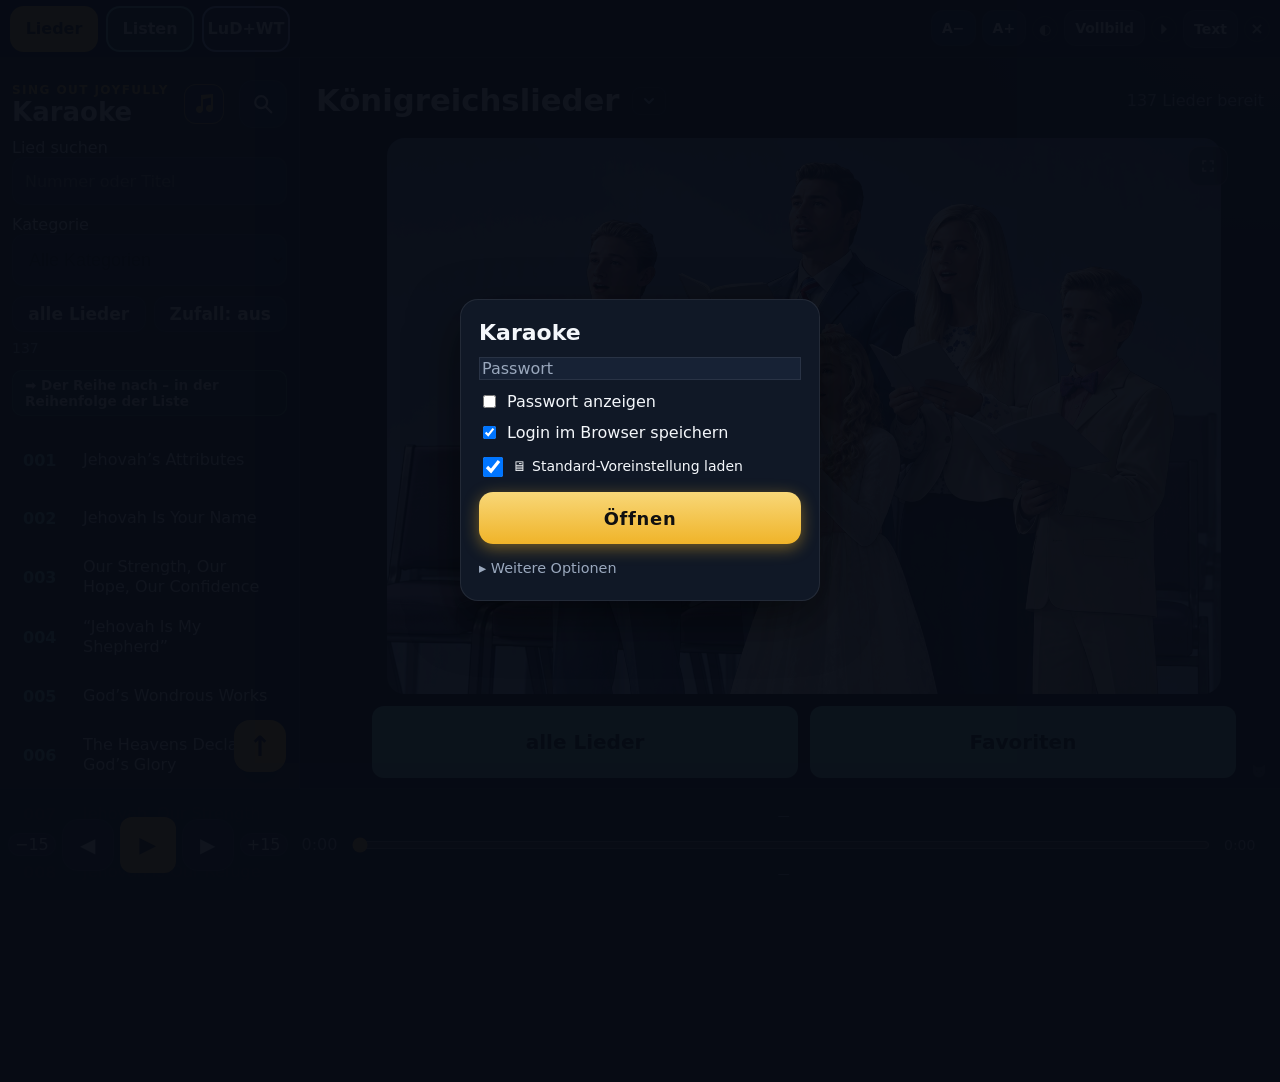
==== commit 0aaf2f55: "Add files via upload" ====
--- a/index.html
+++ b/index.html
@@ -333,28 +333,6 @@
         <button class="seg-btn" type="button" data-sub="einst">Einstellungen</button>
         <button class="seg-btn" type="button" data-sub="vor">Voreinstellungen</button>
         <button class="seg-btn sub-tesla-btn" type="button" data-sub="tesla">🚗 Tesla</button>
-      </div>
-      <div id="teslaTestBox" data-tab="allgemein" data-sub="tesla" class="autoplay-box" hidden>
-        <p class="ap-title">Tesla-Tests: Media Session (zusätzlich)</p>
-        <label class="set-row check"><input id="testSilentOpt" type="checkbox" /> Stilles Dauersignal aktiv</label>
-        <label class="set-row check"><input id="testForceAudioOpt" type="checkbox" /> Audio-Element erzwingen (statt Video)</label>
-        <label class="set-row check"><input id="testPosAlwaysOpt" type="checkbox" /> Position dauernd melden</label>
-        <label class="set-row check"><input id="testReRegOpt" type="checkbox" /> Tasten nach jedem Lied neu anmelden</label>
-        <label class="set-row">Anmelde-Variante (keyVar)
-          <select id="keyVarOpt">
-            <option value="0">0 – Standard</option>
-            <option value="1">1 – nur Vor/Zurück</option>
-            <option value="2">2 – Vor/Zurück + Spul, ohne seekto</option>
-            <option value="4">4 – erst 1,5 s nach Start anmelden</option>
-            <option value="5">5 – wie 0 + Stopp-Taste</option>
-            <option value="6">6 – nur Vor/Zurück + Stopp-Taste</option>
-            <option value="7">7 – wie die alte Version</option>
-            <option value="8">8 – Audio erzwingen + Position immer</option>
-            <option value="9">9 – Audio erzwingen + stilles Signal aus</option>
-            <option value="10">10 – Audio erzwingen + Handler nach play neu</option>
-          </select>
-        </label>
-        <small class="set-hint">Zum Testen der Tesla-Vor-/Zurück-Tasten. Nach Änderung Seite neu laden. Variante 8–10 schalten Audio-Element und stille Signale automatisch.</small>
       </div>
       <div id="presetBox" data-tab="allgemein" data-sub="vor" class="autoplay-box" hidden>
         <button id="caragOpen2" class="carag-open" type="button" aria-label="Weitere Einstellungen"><svg viewBox="0 0 24 24" width="16" height="16" aria-hidden="true"><path fill="currentColor" fill-rule="evenodd" d="M3 2.5l5.2 4h7.6l5.2-4V12c0 5.2-4 9.5-9 9.5S3 17.200 3 12zM8.600 11.200a1.100 1.100 0 100 2.200 1.100 1.100 0 000-2.200zm6.800 0a1.100 1.100 0 100 2.200 1.100 1.100 0 000-2.200zM12 15l-1.400 1.200h2.800z"/></svg></button>
@@ -688,5 +666,7 @@
   <script src="v152.js"></script>
   <script src="v163.js"></script>
   <script src="v171.js"></script>
+  <script src="v180.js"></script>
+  <script src="v184.js"></script>
 </body>
 </html>
--- a/v148.css
+++ b/v148.css
@@ -202,6 +202,26 @@
 /* v173: Einstellungen (Tesla/Querformat): Themenliste links fest und großzügig; „Schließen“ nur in der rechten Spalte, mit viel Luft darüber */
 @media (min-width: 640px) {
   #codeForm.topics-on > #setTopics { gap: 2px; }
-  #codeForm.topics-on > #setTopics .topic-btn { min-height: 42px !important; }
   #codeForm.topics-on > #codeCancel { grid-column: 2 !important; position: static !important; margin-top: 90px; margin-bottom: 120px; min-height: 50px; }
 }
+
+/* v174: Design-Auswahl (Lupe → Design): Mittelteil scrollt, „Schließen“ bleibt unten erreichbar */
+.theme-picker-card { max-height: 88vh; max-height: 88dvh; display: flex !important; flex-direction: column; overflow: hidden !important; min-height: 0; }
+.theme-picker-card .theme-picker-holder { flex: 1 1 auto; min-height: 0; overflow-y: auto; -webkit-overflow-scrolling: touch; overscroll-behavior: contain; touch-action: pan-y; }
+.theme-picker-card .theme-picker-body { overflow: visible; }
+.theme-picker-card > .theme-pick-close, .theme-picker-card > .theme-pick-edit, .theme-picker-card > .theme-filter-btn { flex: 0 0 auto; }
+
+/* v176: Themenliste der Einstellungen: jede Taste gleich hoch (zwei Zeilen), Text bricht um statt in die rechte Spalte zu laufen */
+#codeForm.topics-on > #setTopics { min-width: 0; }
+#codeForm.topics-on > #setTopics .topic-btn { white-space: normal !important; overflow: hidden; overflow-wrap: anywhere; hyphens: auto; line-height: 1.15; height: 64px; min-height: 64px !important; box-sizing: border-box; display: flex; align-items: center; justify-content: flex-start; text-align: left; padding-top: 6px; padding-bottom: 6px; }
+#codeForm.topics-on > #setTopics .topic-btn[data-topic="alle"] { margin-bottom: 8px; }
+@media (min-width: 640px) {
+  #codeForm.topics-on > #setTopics { max-height: calc(var(--vvh, 100dvh) - 16px); overflow-y: auto; overscroll-behavior: contain; }
+}
+
+/* v177: Themenliste scrollt für sich, mit zwei Leerzeilen unten (Höhe setzt v171.js passend zur sichtbaren Fläche) */
+#codeForm.topics-on > #setTopics { overflow-y: auto !important; overscroll-behavior: contain; padding-bottom: 130px !important; box-sizing: border-box; -webkit-overflow-scrolling: touch; }
+
+/* v184: Anzeige Wiedergabe-Reihenfolge über der Liste */
+.order-info { margin: 4px 0 8px; padding: 6px 12px; border-radius: 10px; font-size: .85rem; font-weight: 700; border: 1px solid rgba(120,200,140,.45); background: rgba(30,158,74,.14); }
+.order-info.is-shuffle { border-color: rgba(240,138,0,.6); background: rgba(240,138,0,.18); }
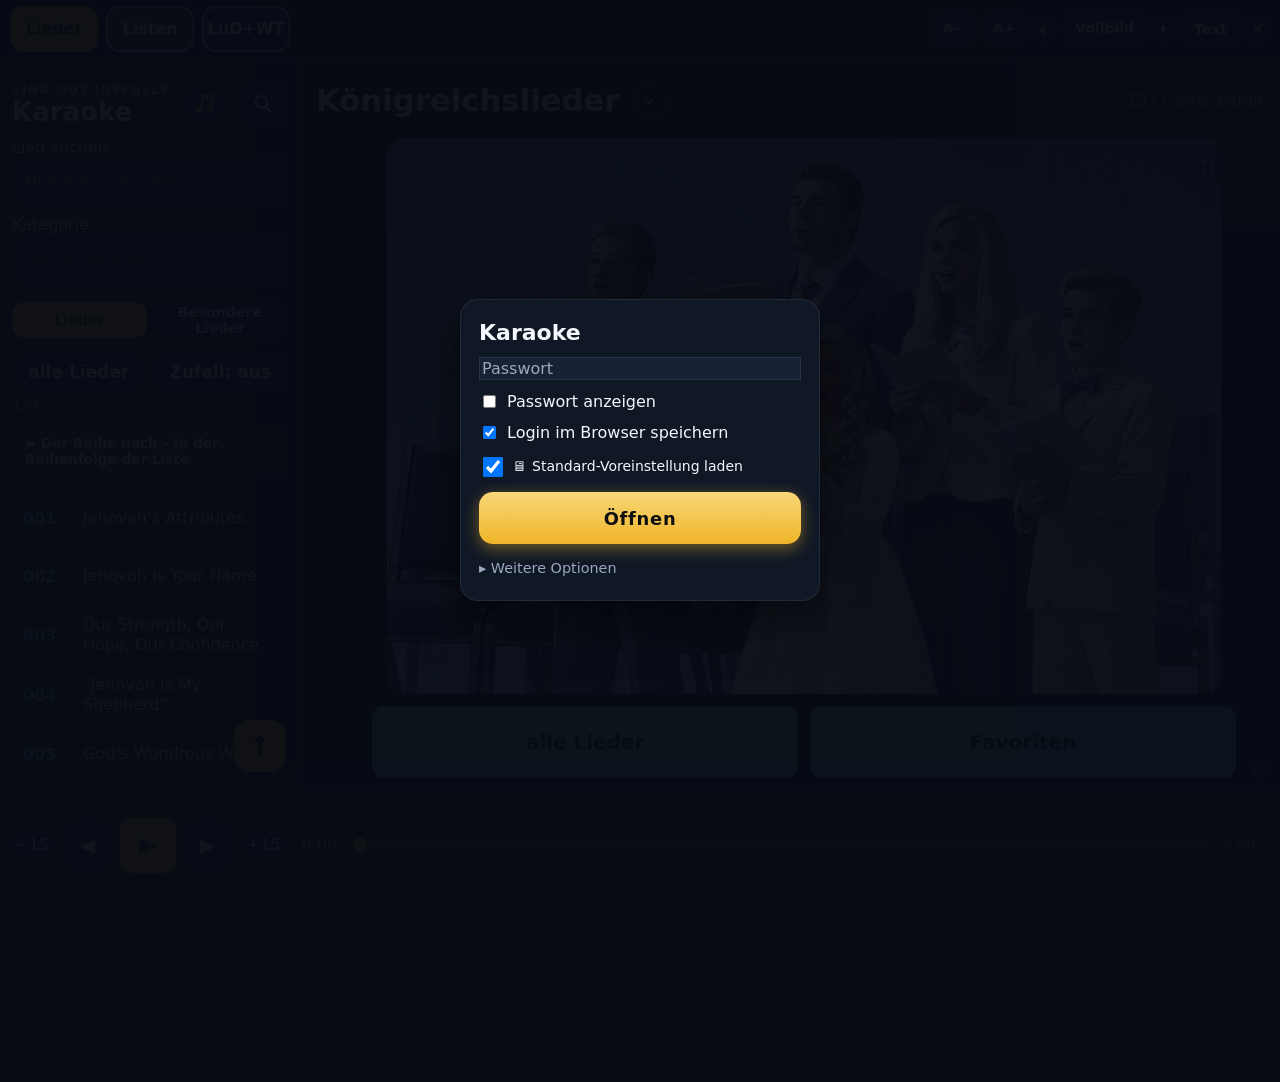
==== commit 9a3abfe1: "Add files via upload" ====
--- a/index.html
+++ b/index.html
@@ -182,6 +182,7 @@
       <div id="categoryList" class="cat-list" hidden></div>
       <div id="sourceFilter" class="source-filter" hidden></div>
 
+      <div id="libSwitch" class="lib-switch" role="group" aria-label="Liederbestand"></div>
       <div class="filters">
         <button id="tagsBtn" class="lang-mini tags-mini" type="button" aria-pressed="false" title="Kleine Kennzeichen (Icons) bei den Liedern: kurz / immer / aus"></button>
         <button id="favoritesToggle" class="chip" type="button" aria-pressed="false">alle Lieder</button>
@@ -291,6 +292,7 @@
         <button class="seg-btn" type="button" data-settab="abgleich" hidden>Favoriten-Abgleich</button>
         <button class="seg-btn" type="button" data-settab="sichern" hidden>Daten</button>
         <button class="seg-btn" type="button" data-settab="fehlend" hidden>Fehlende Lieder</button>
+        <button class="seg-btn" type="button" data-settab="bes" hidden>Besondere Lieder</button>
         <button class="seg-btn" type="button" data-settab="ludwt" hidden>Wochenlieder LuD+WT</button>
       </div>
       <div id="grpTabs" class="set-tabs sub-tabs" hidden></div>
@@ -425,6 +427,7 @@
         <button id="advLyrReset" type="button" class="chip">Farben vom Design verwenden</button>
       </div>
       <div id="fehlendBox" data-tab="fehlend" class="fehlend-box"></div>
+      <div id="besBox" data-tab="bes" class="fehlend-box bes-box"></div>
       <div id="syncStatBox" data-tab="syncstat" class="autoplay-box rt-wrap st-box"></div>
       <div id="zeitBox" data-tab="zeit" class="autoplay-box rt-wrap st-box"></div>
       <div id="statBox" data-tab="stat" class="autoplay-box rt-wrap st-box"></div>
@@ -642,6 +645,7 @@
   <video id="audio" preload="none" playsinline webkit-playsinline></video>
   <script src="ludwt.js"></script>
   <script src="fehlend.js"></script>
+  <script src="bes.js"></script>
   <div id="remoteModal" class="login-gate rm-gate" hidden><div id="rmBody" class="rm-card"></div></div>
   <div id="remotePanel" class="rc-panel" hidden></div>
   <button id="remoteBadge" class="rm-badge" type="button" data-st="ok" hidden><i class="rb-dot"></i><span class="rb-txt"></span></button>
@@ -668,5 +672,6 @@
   <script src="v171.js"></script>
   <script src="v180.js"></script>
   <script src="v184.js"></script>
+  <script src="v185.js"></script>
 </body>
 </html>
--- a/v148.css
+++ b/v148.css
@@ -225,3 +225,17 @@
 /* v184: Anzeige Wiedergabe-Reihenfolge über der Liste */
 .order-info { margin: 4px 0 8px; padding: 6px 12px; border-radius: 10px; font-size: .85rem; font-weight: 700; border: 1px solid rgba(120,200,140,.45); background: rgba(30,158,74,.14); }
 .order-info.is-shuffle { border-color: rgba(240,138,0,.6); background: rgba(240,138,0,.18); }
+
+/* v185: Liste auf ganzen Bildschirm */
+.fs-bar { display: flex; justify-content: flex-end; margin: 4px 0; }
+.fs-btn { font-size: 13px; padding: 4px 10px; }
+.fs-full { position: fixed !important; inset: 0 !important; z-index: 20000 !important; width: auto !important; max-width: none !important; max-height: none !important; height: auto !important; margin: 0 !important; padding: 58px 14px 30px !important; box-sizing: border-box; overflow: auto !important; background: var(--panel, #161b26) !important; color: var(--text, #fff); border-radius: 0 !important; transform: none; }
+.fs-full .dlg-table td:first-child { max-width: none !important; white-space: normal !important; }
+.fs-full .dlg-table { font-size: 16px; }
+.fs-close { position: fixed; top: 10px; right: 12px; z-index: 20001; padding: 10px 16px; border-radius: 12px; border: 2px solid currentColor; background: var(--panel, #161b26); color: var(--text, #fff); font-weight: 800; font-size: 15px; }
+
+/* v186: Umschalter Lieder / Besondere Lieder */
+.lib-switch { display: flex; gap: 6px; margin: 6px 0; }
+.lib-switch .lib-btn { flex: 1 1 0; font-weight: 700; }
+.lib-switch .lib-btn[aria-pressed="true"] { outline: 2px solid currentColor; }
+body.lib-bes .lib-switch .lib-btn[data-lib="bes"] { background: rgba(240,138,0,.22); }
